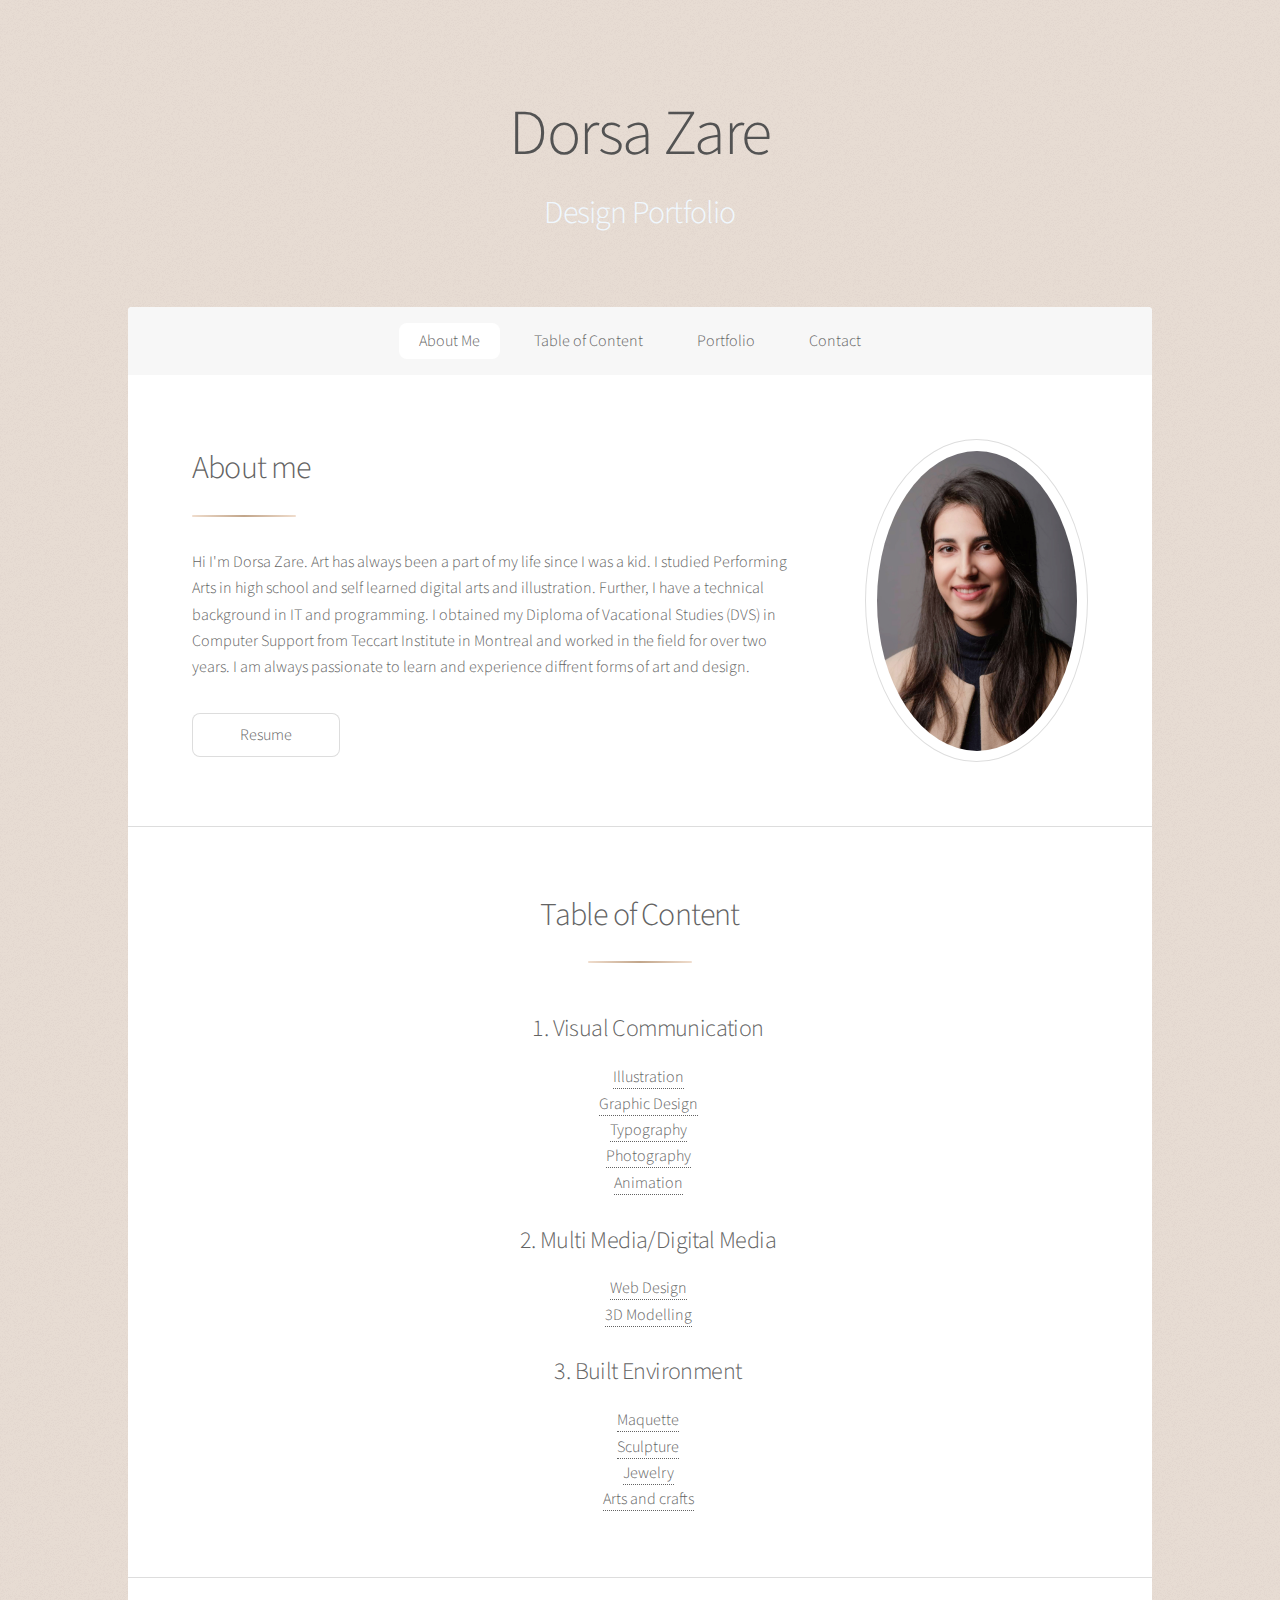
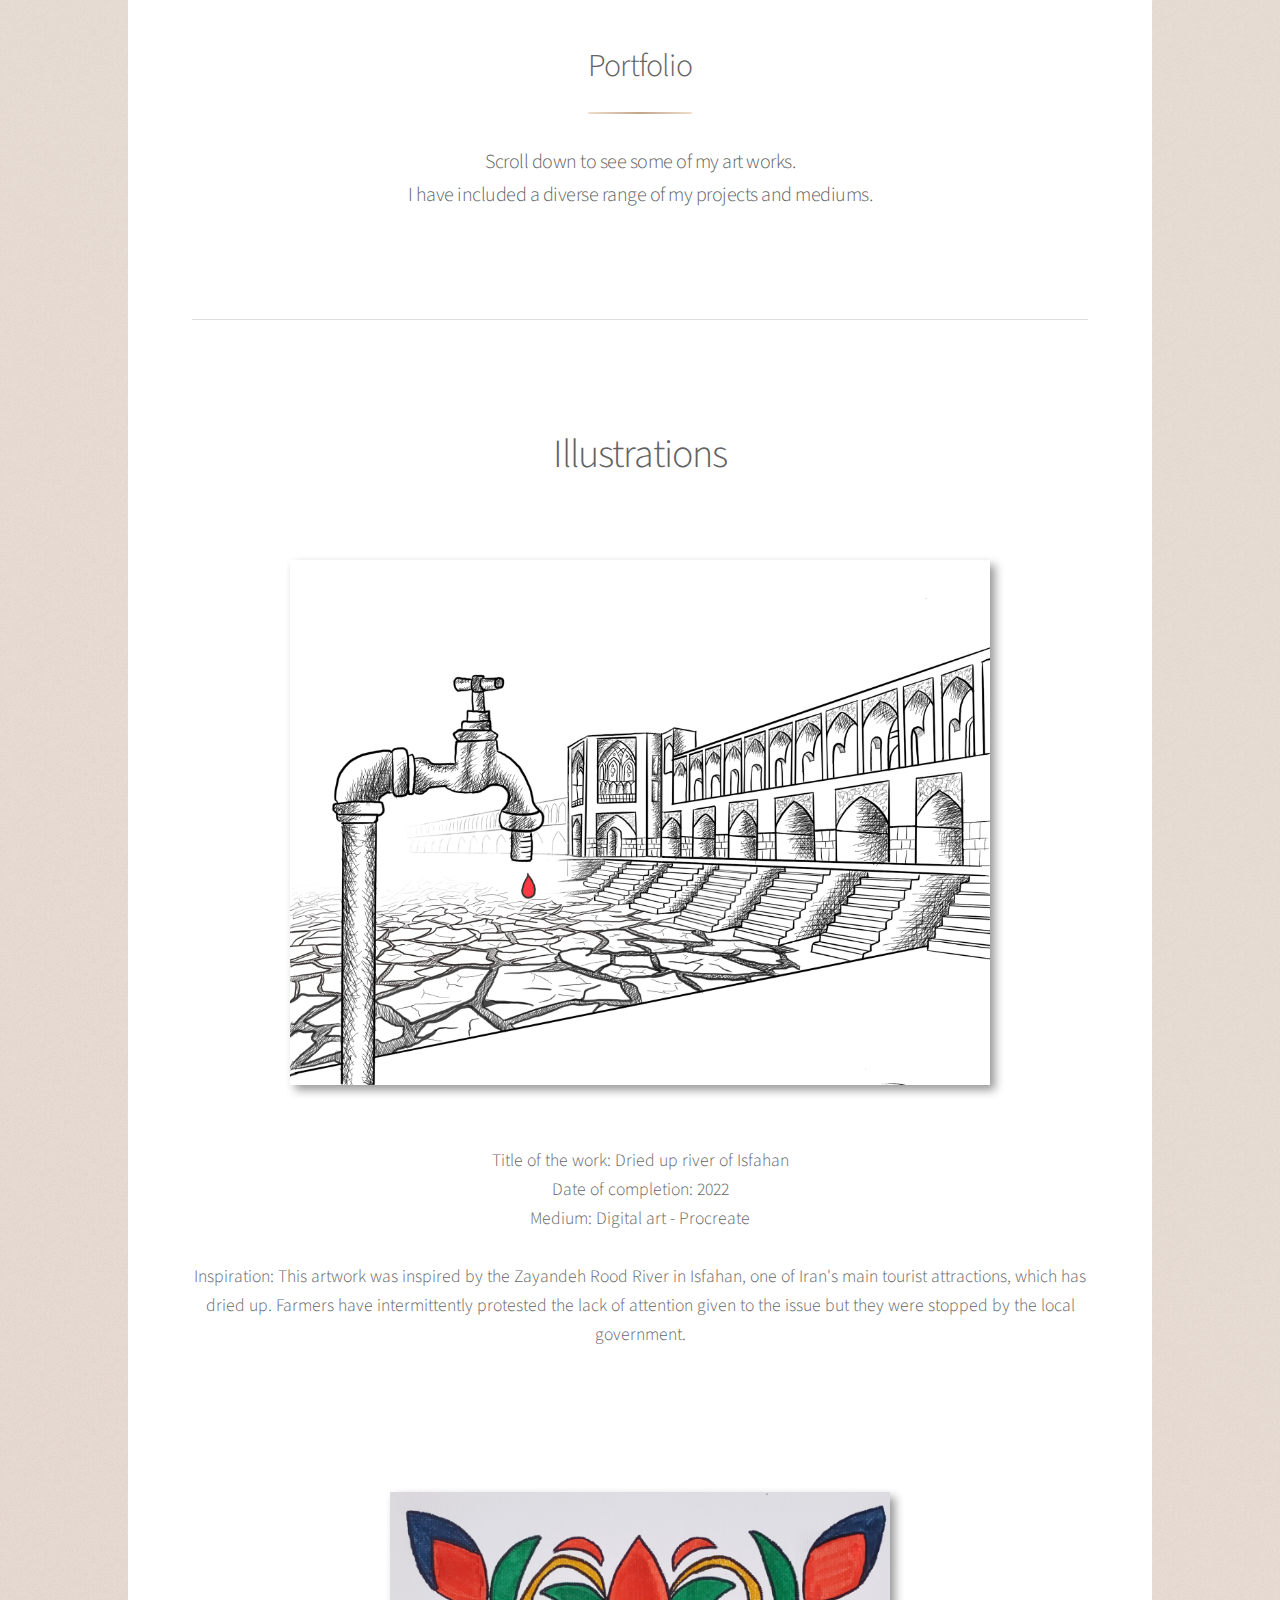
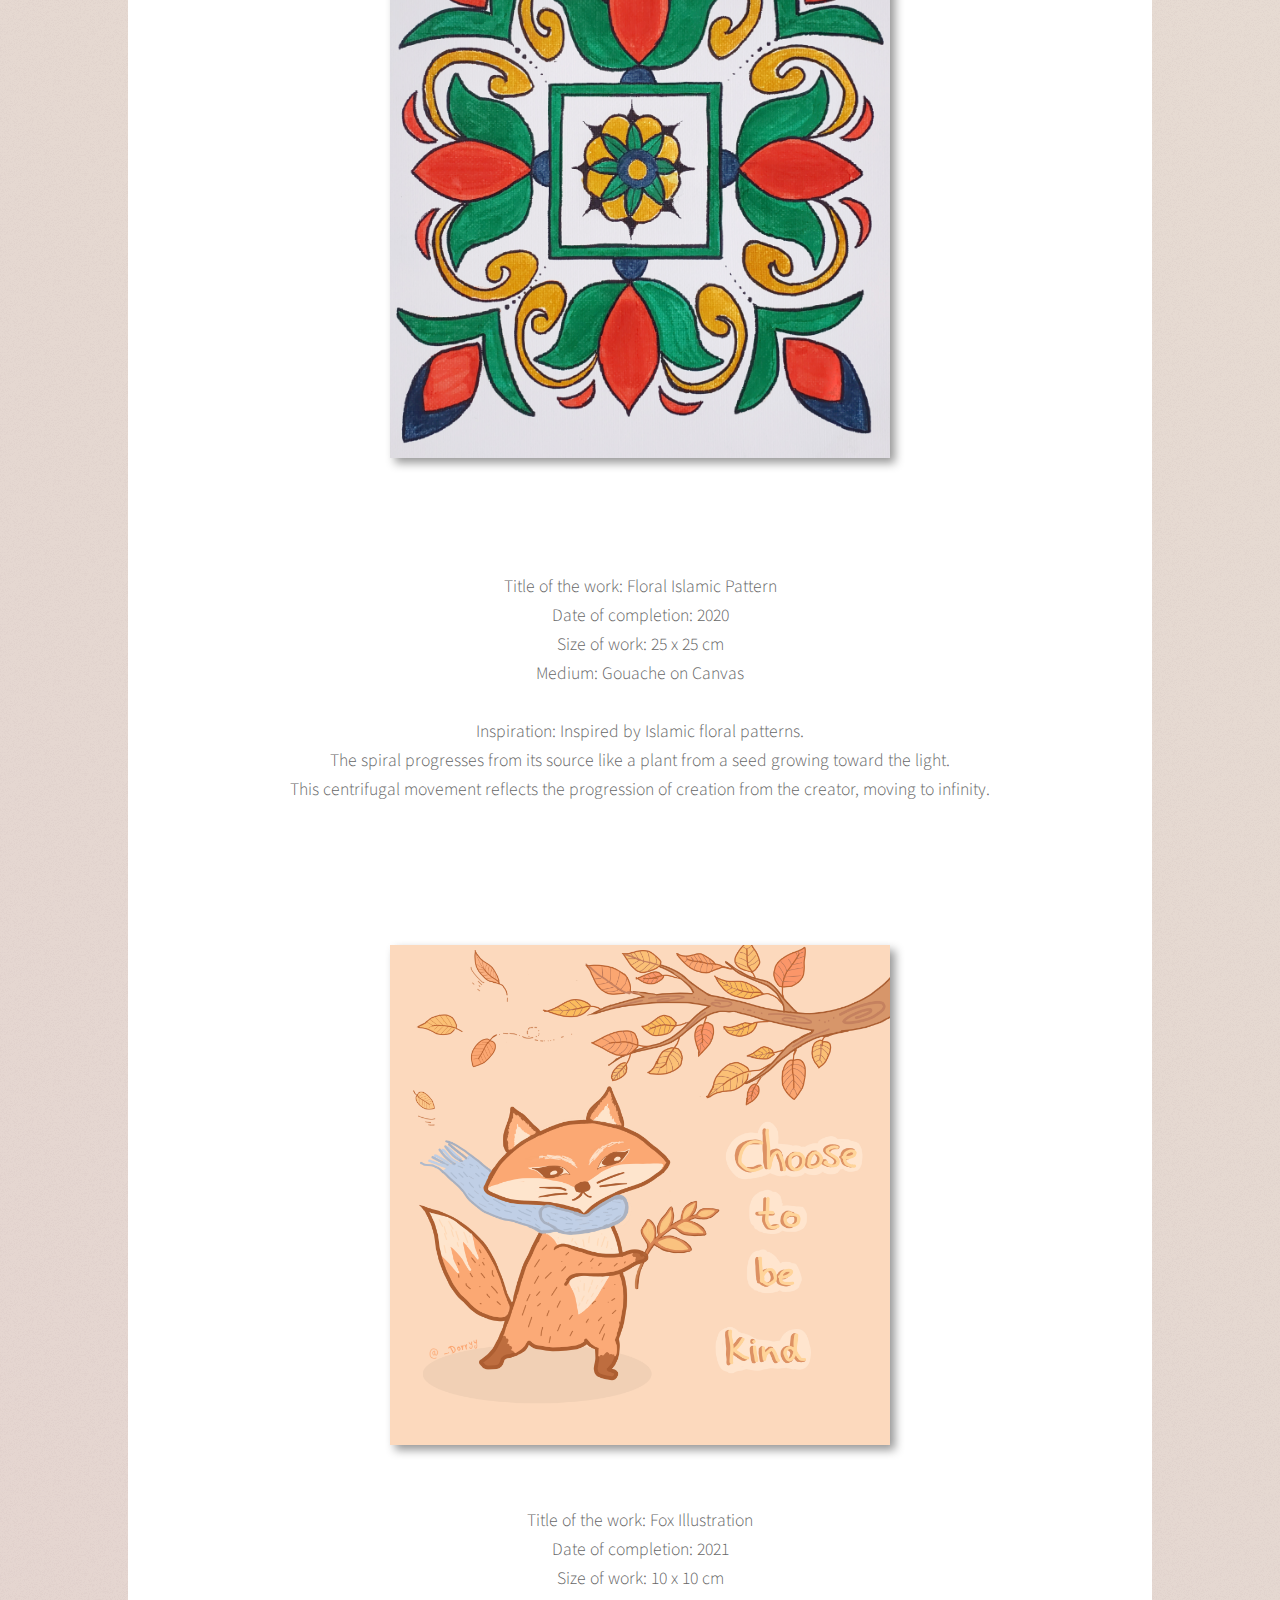
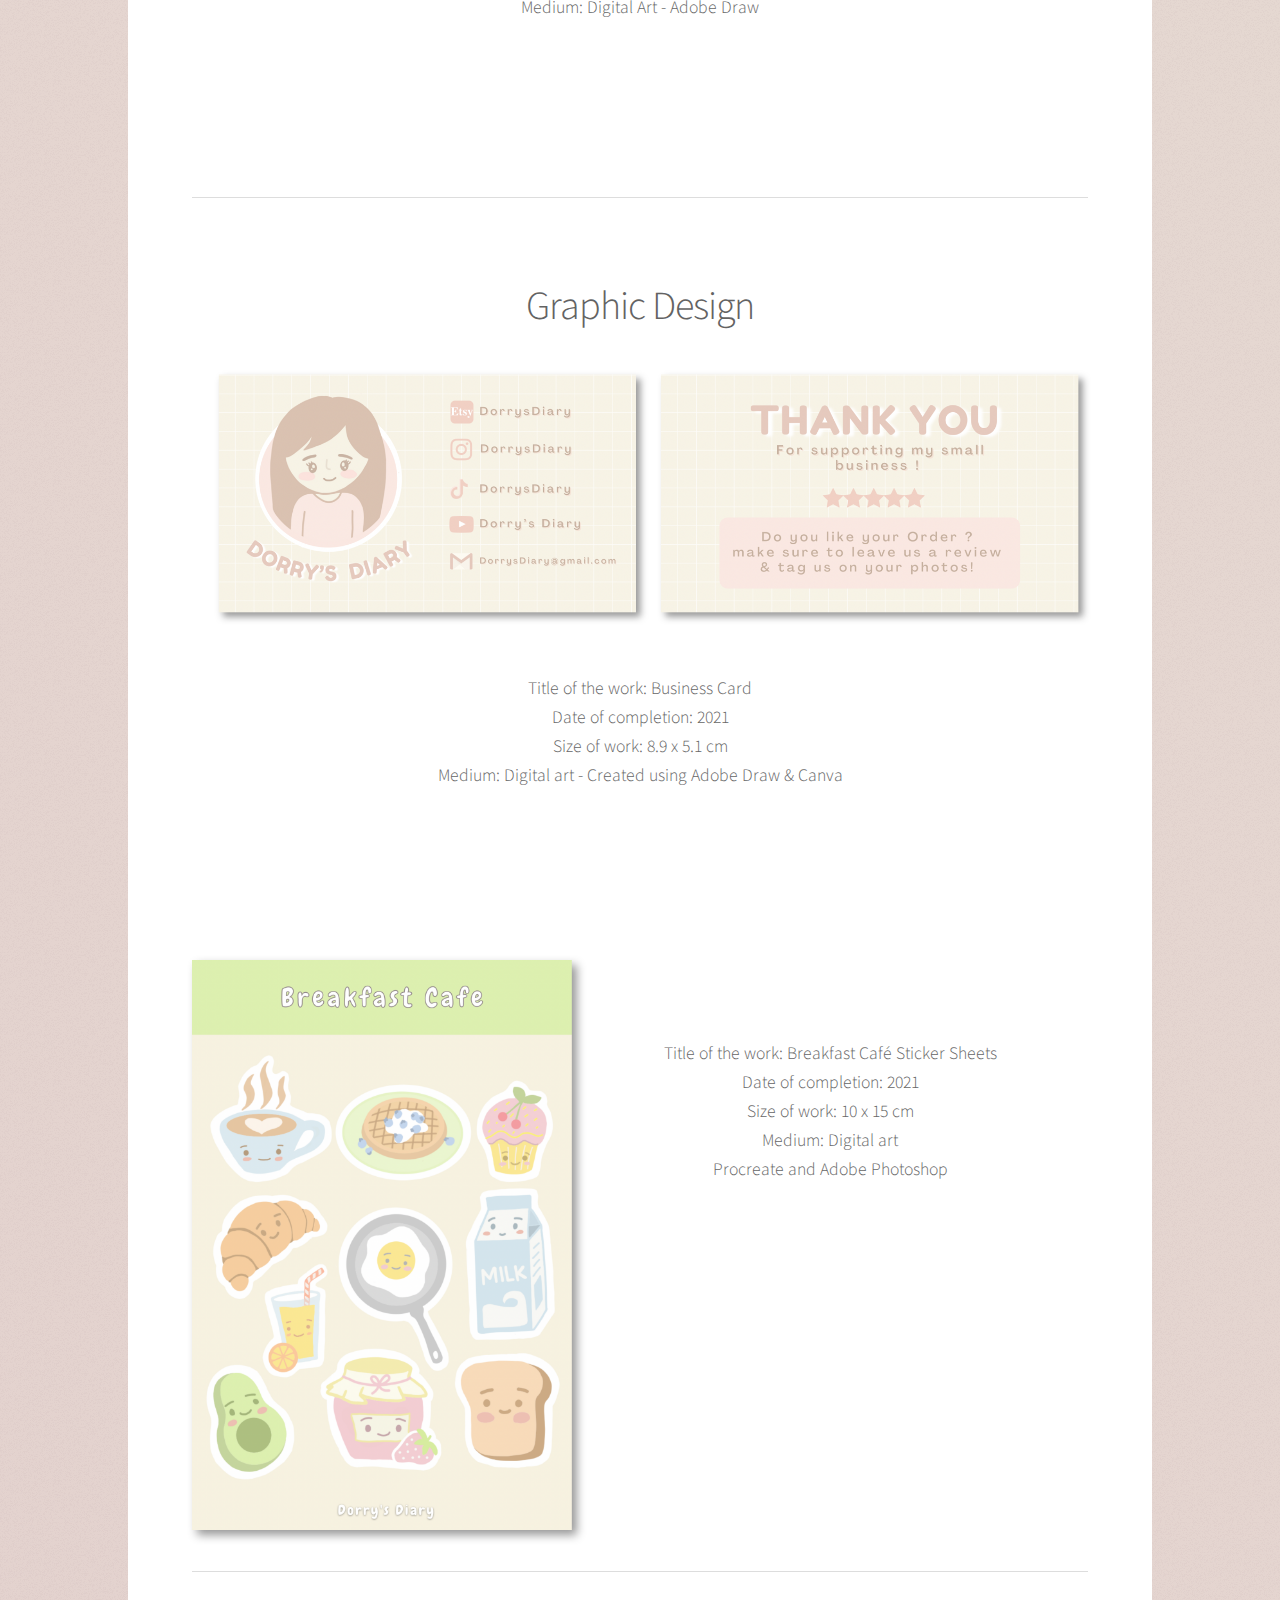
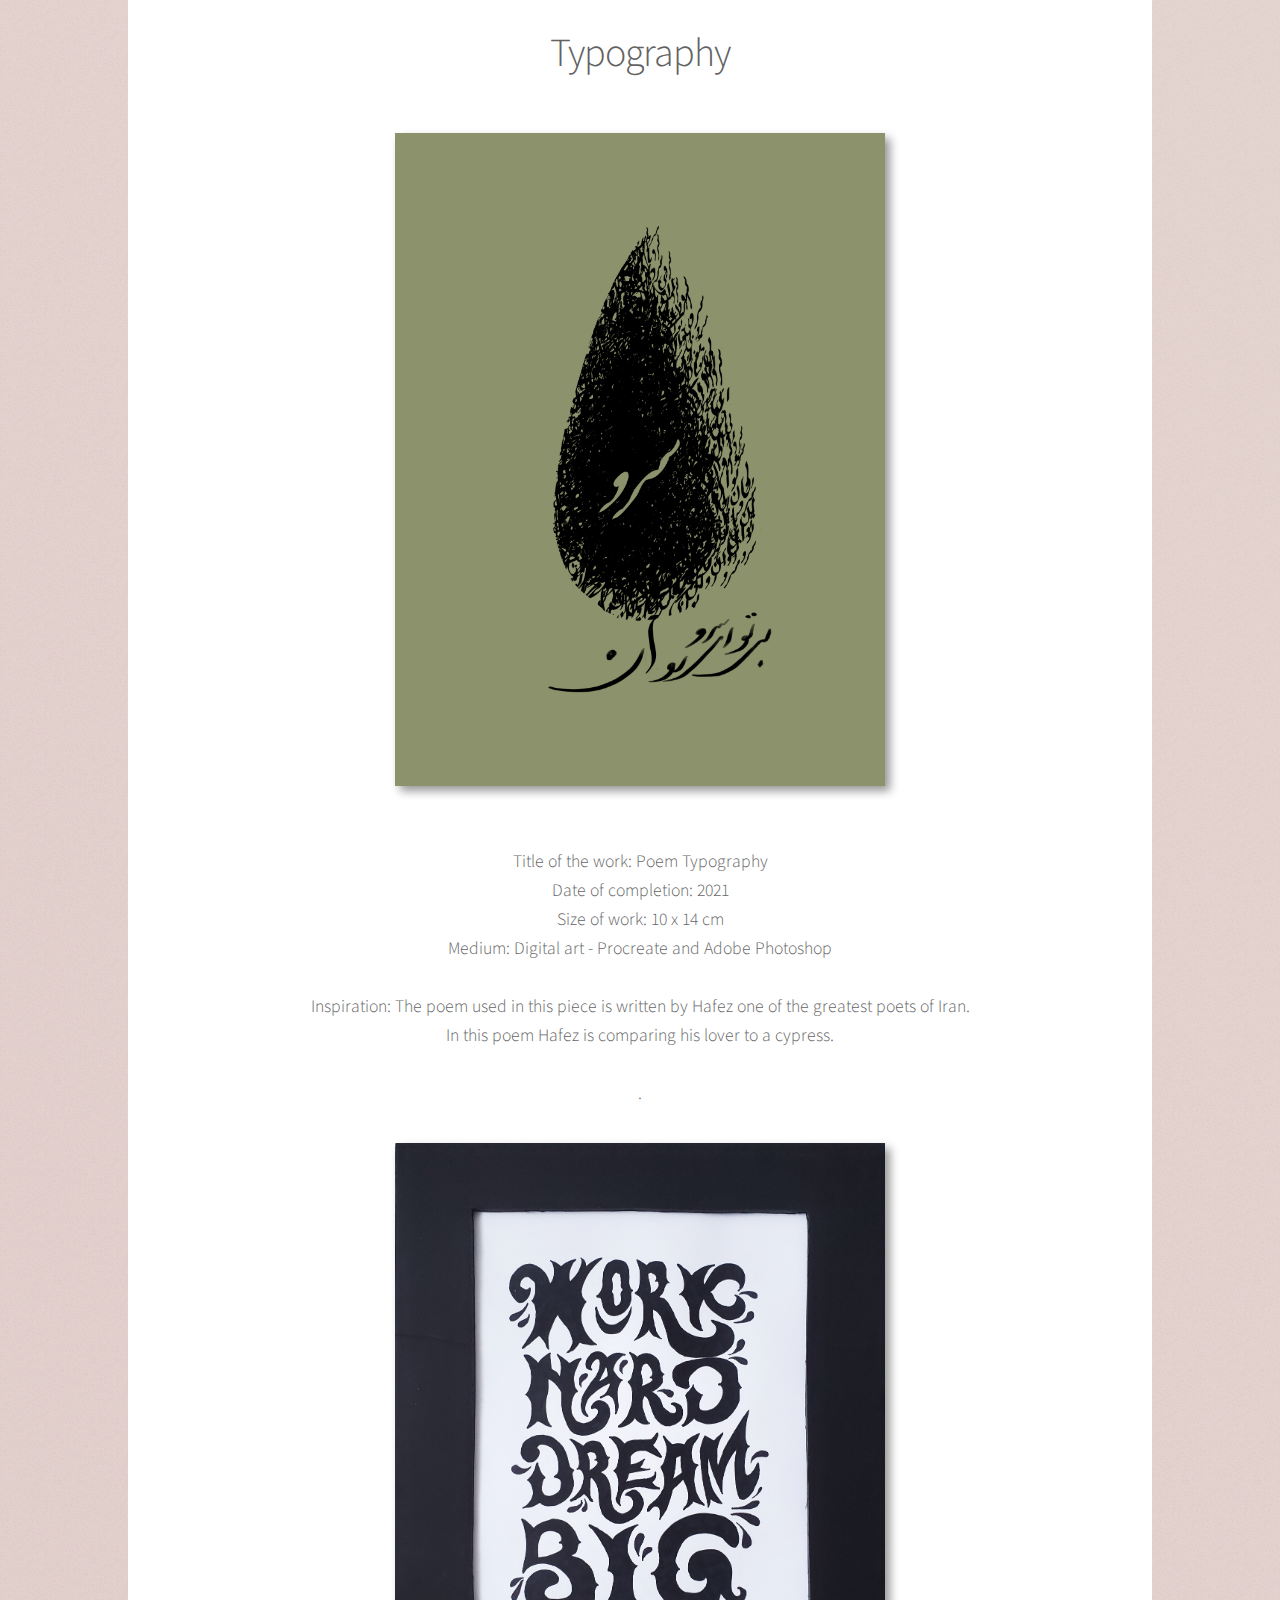
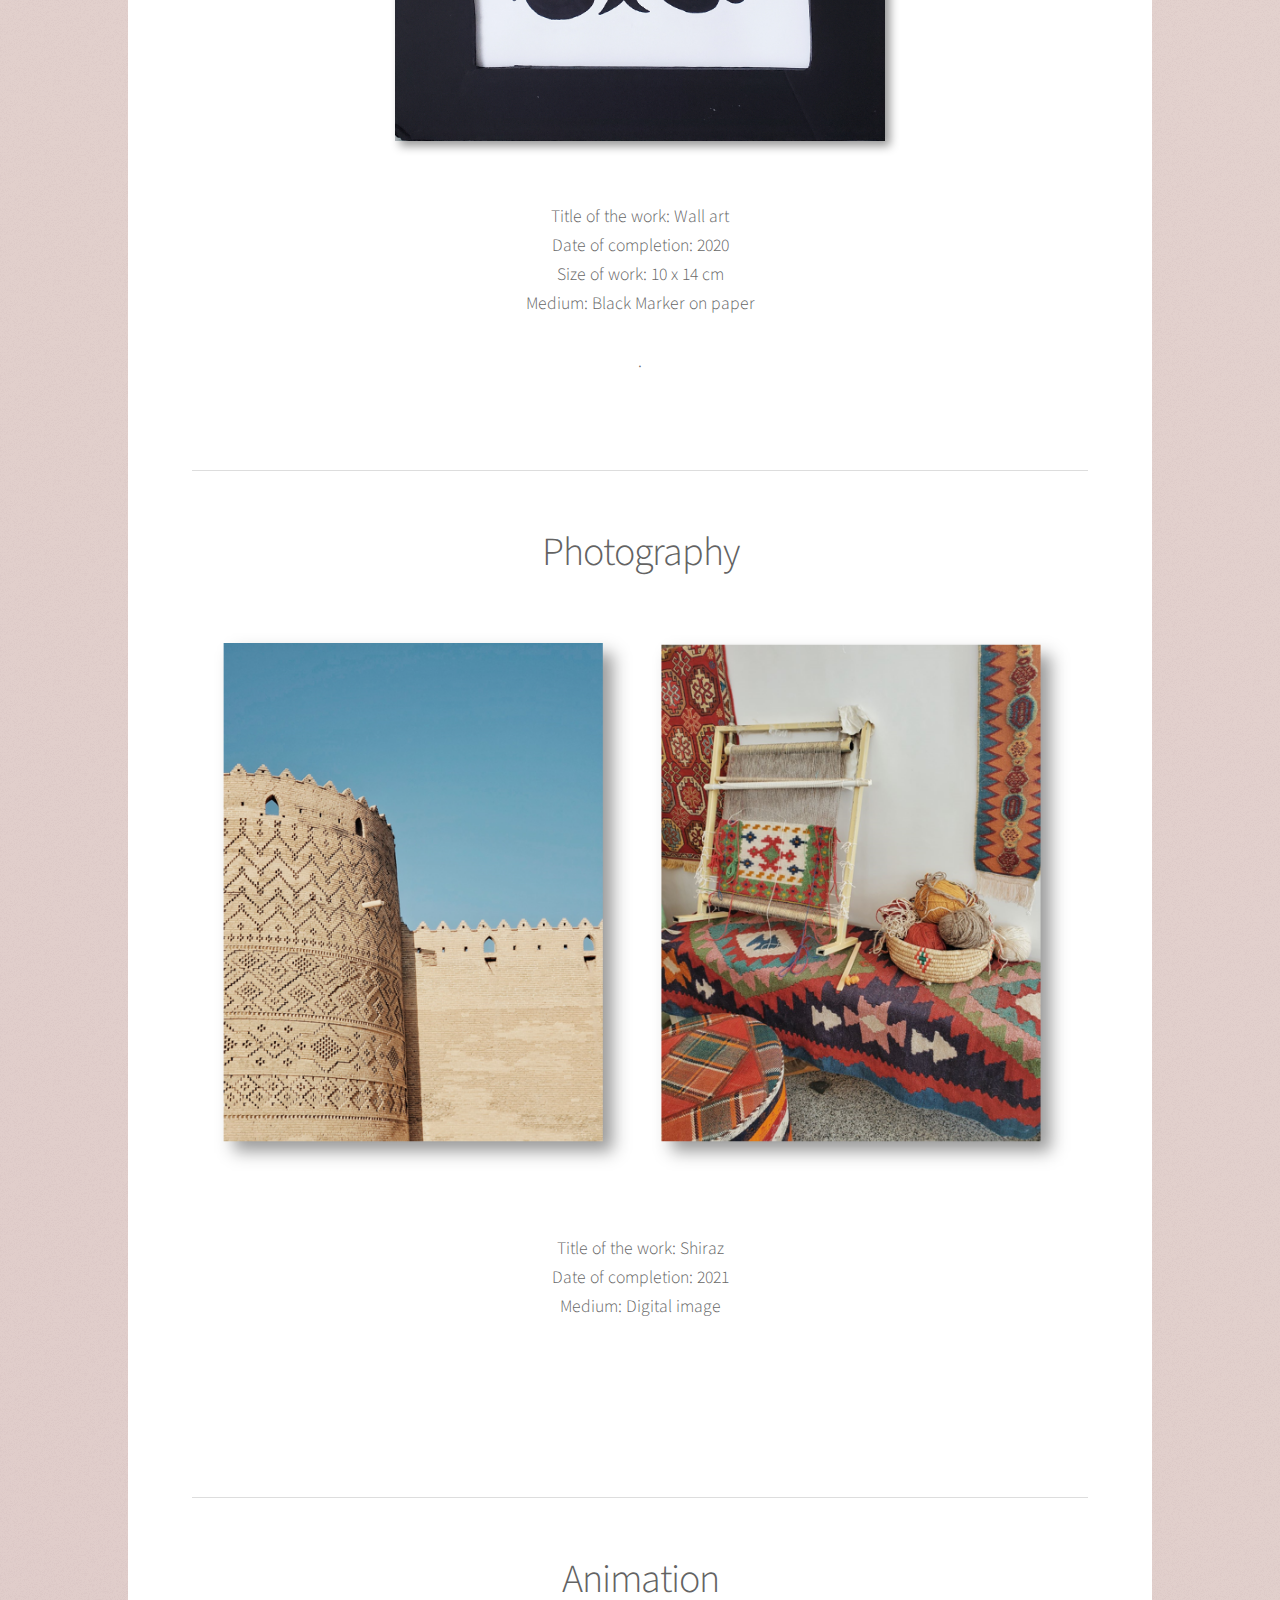
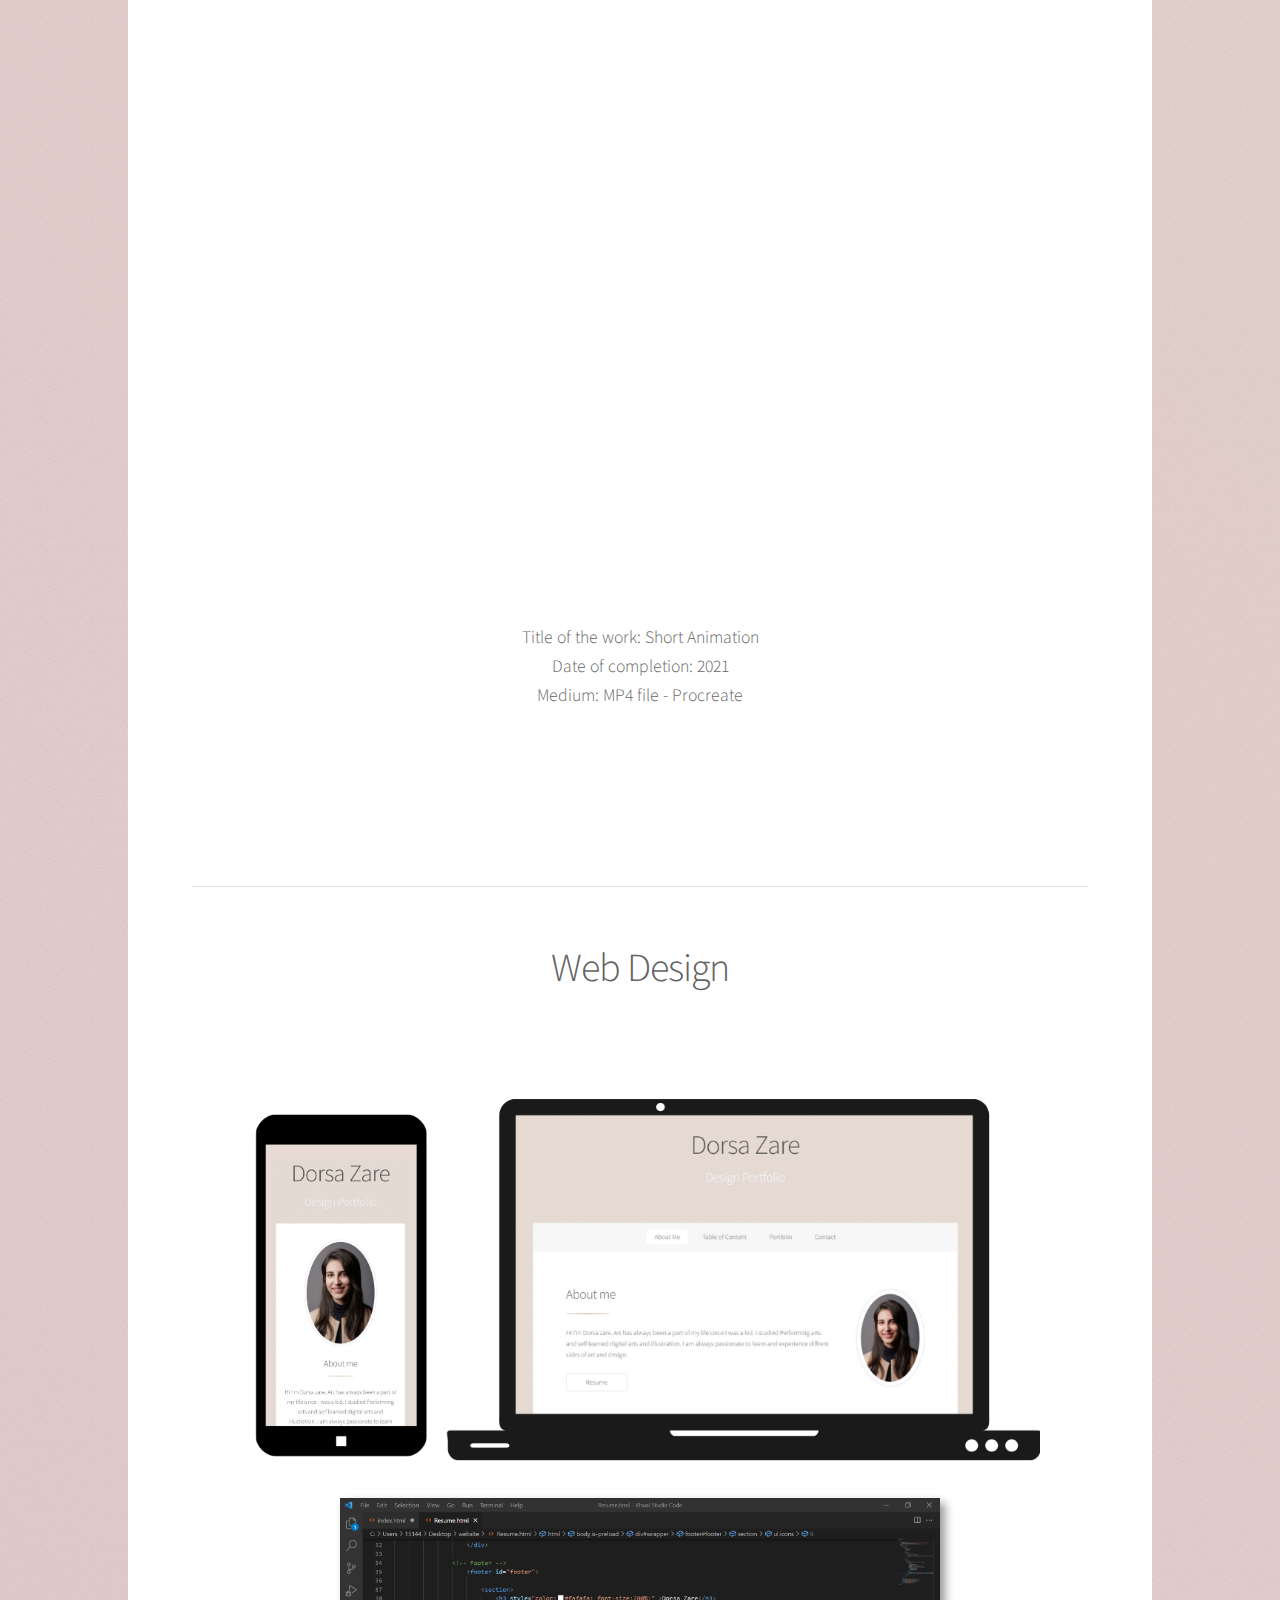
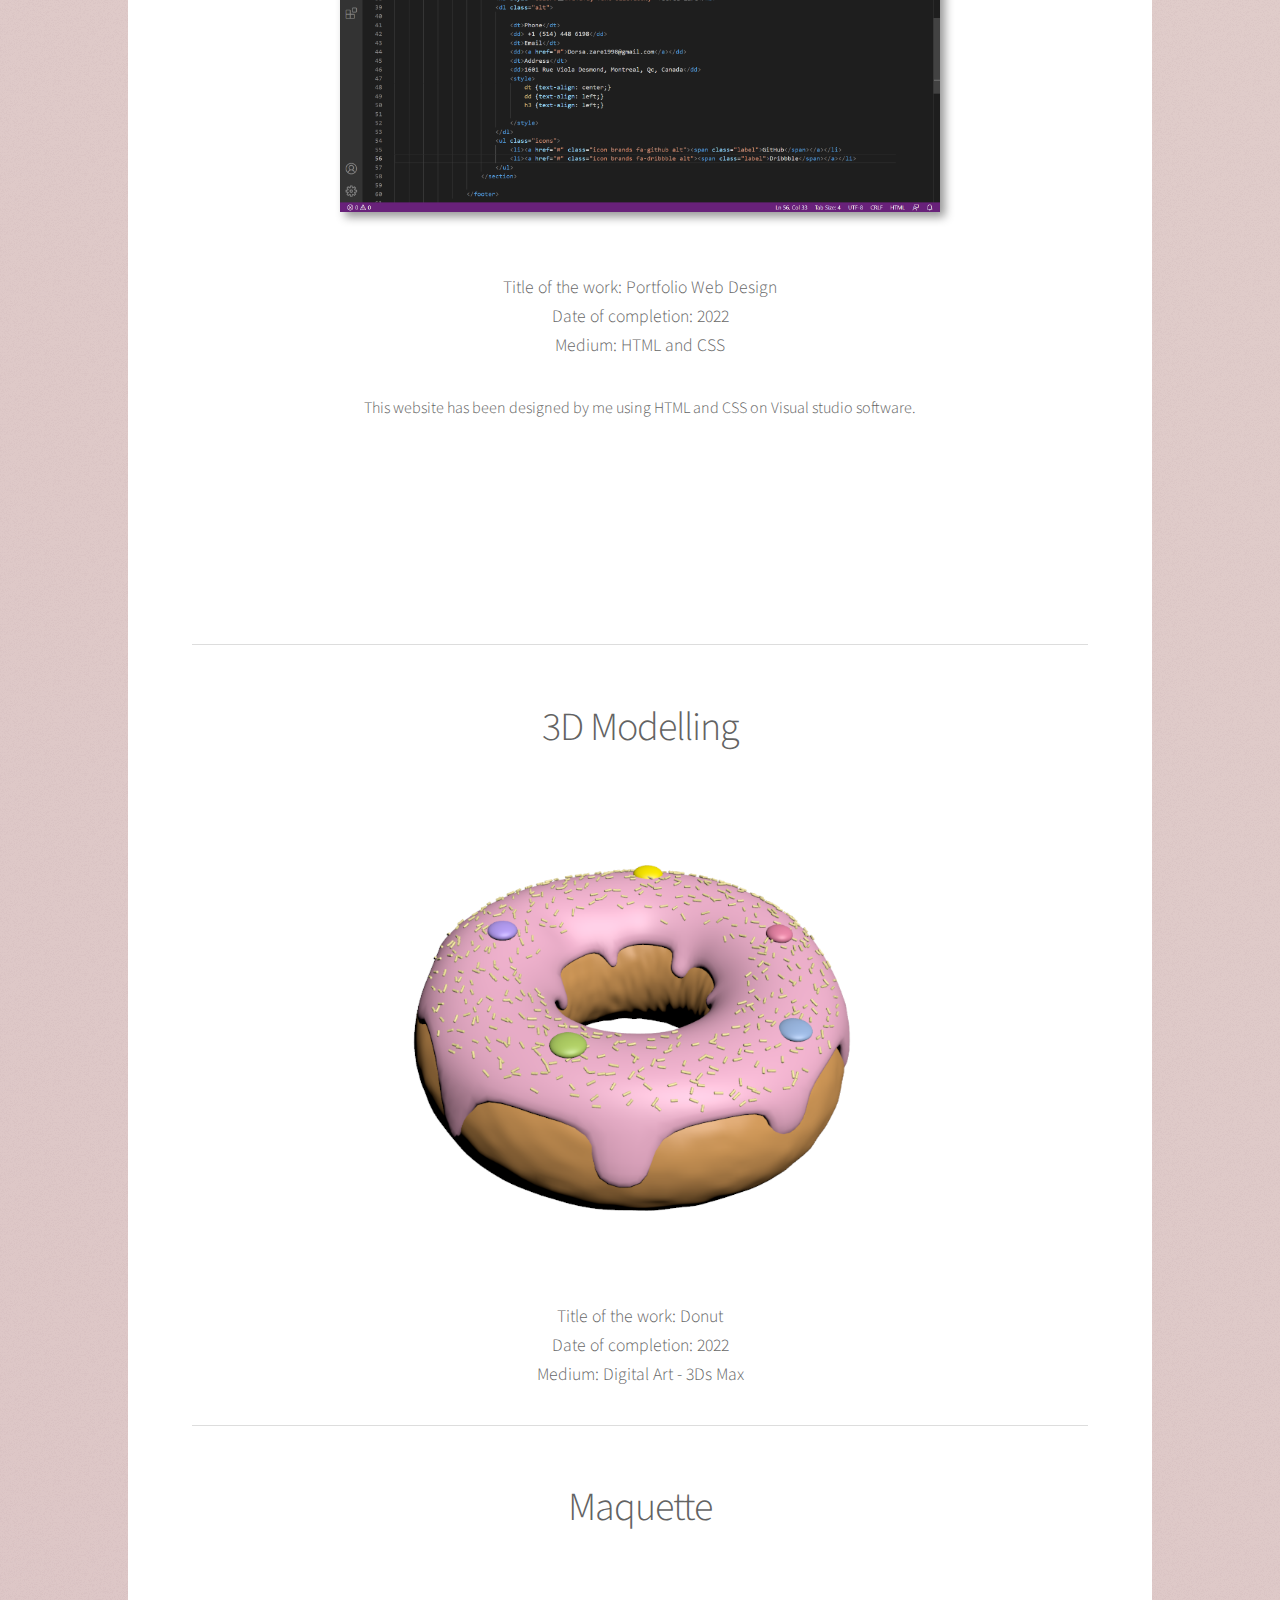
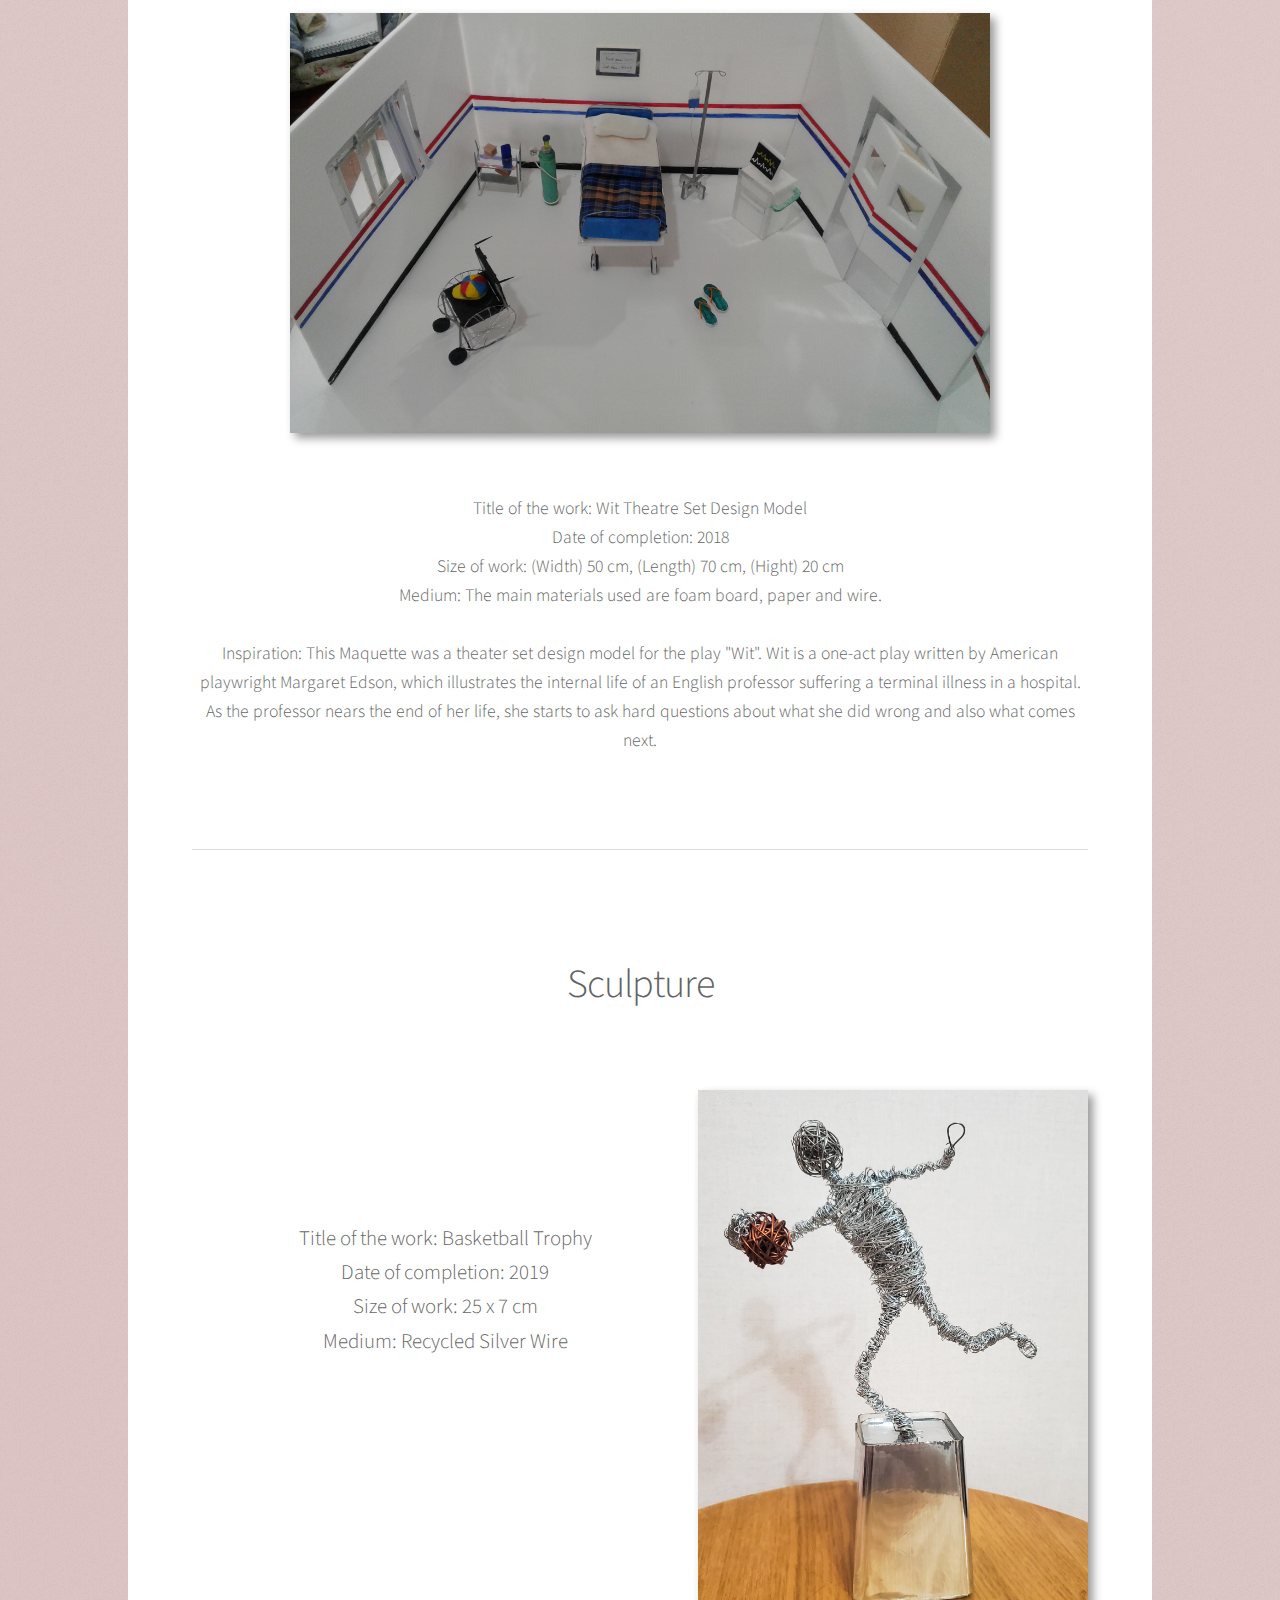
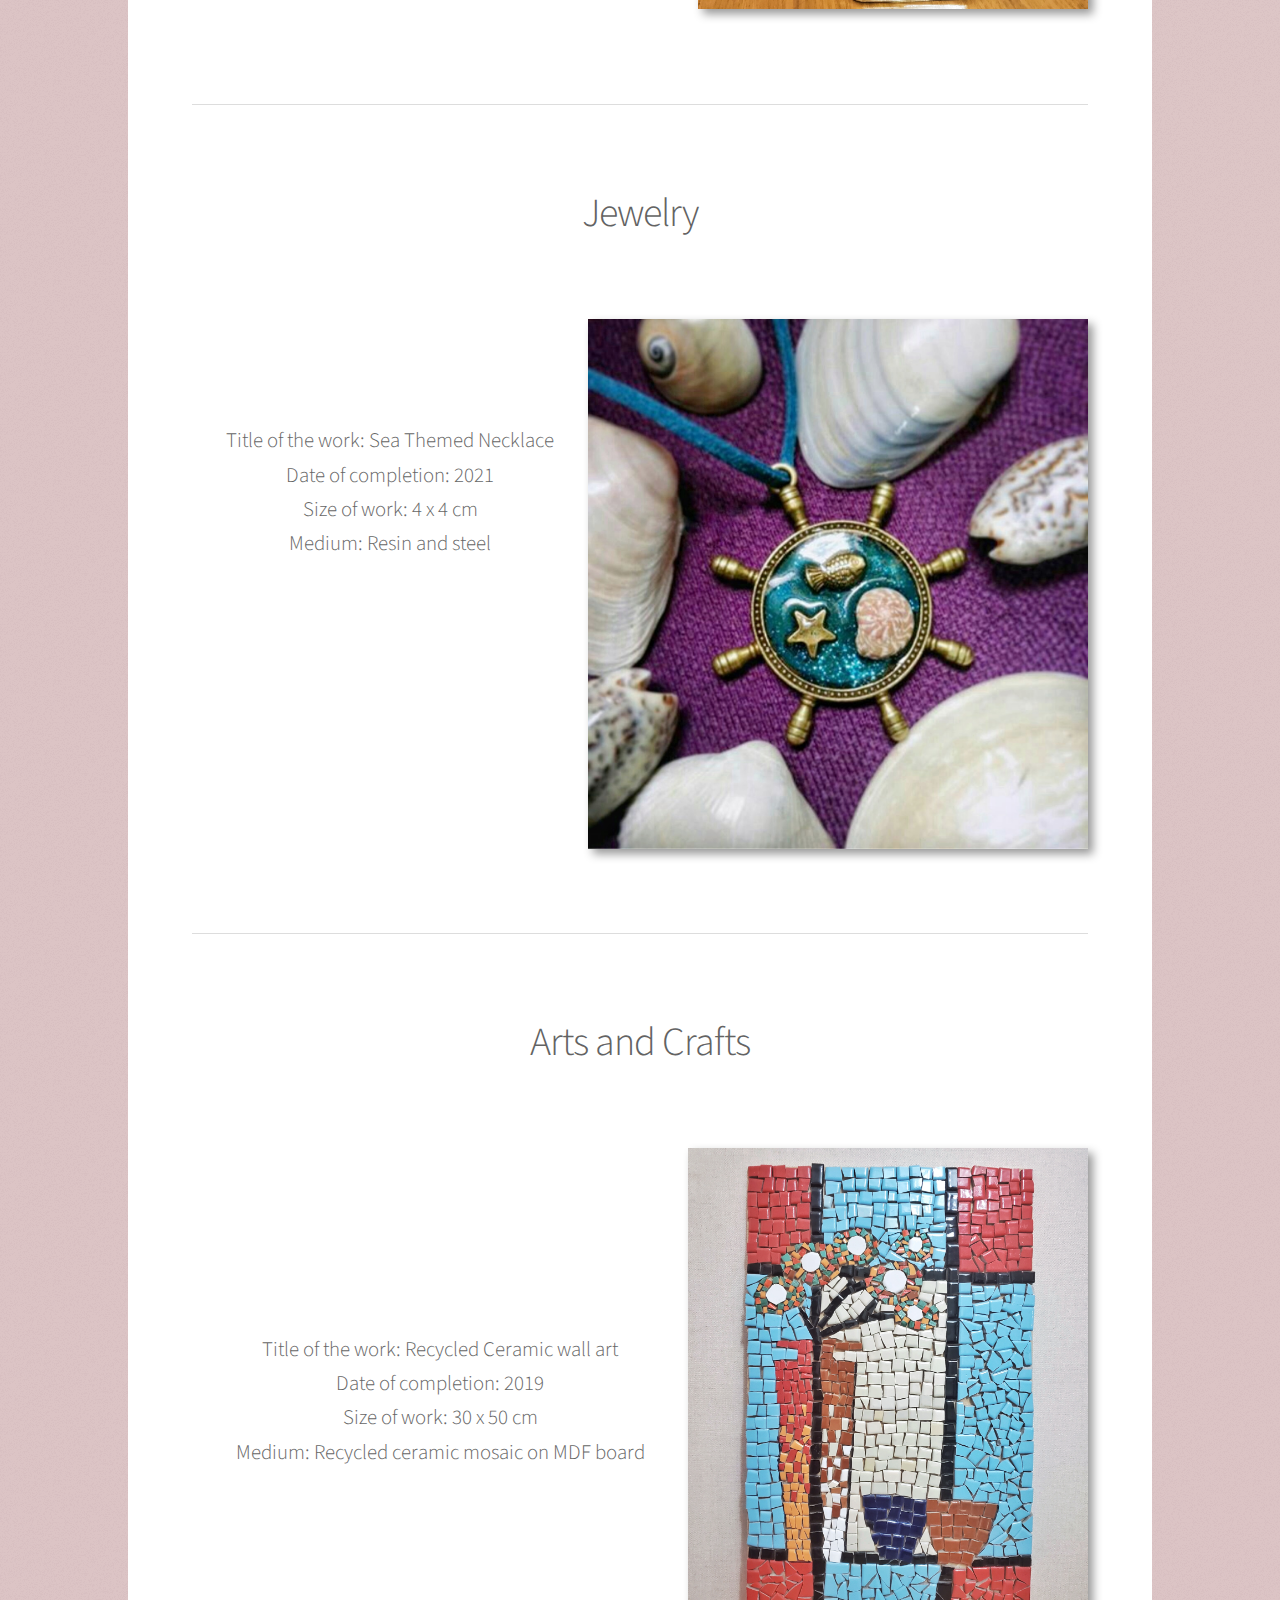
==== index.html @ 152a8ffc "Update index.html" ====
<!DOCTYPE HTML>
<html>
	<head>
		<title>DORSA ZARE</title>
		<meta charset="utf-8" />
		<meta name="viewport" content="width=device-width, initial-scale=1, user-scalable=no" />
		<link rel="stylesheet" href="assets/css/main.css" />
		<noscript><link rel="stylesheet" href="assets/css/noscript.css" /></noscript>
	</head>
	<body class="is-preload">
		<!-- Wrapper -->
			<div id="wrapper">
				<!-- Header -->
					<header id="header" class="alt">
						<h1 style="color:#535353; font-size:400%;" >Dorsa  Zare</h1> 
						<h2 style="color:aliceblue; font-size:200%;">Design Portfolio</h2>
					</header>

				<!-- Nav -->
					<nav id="nav">
						<ul>
							<li><a href="#intro" class="active">About Me</a></li>
							<li><a href="#first">Table of Content</a></li>
							<li><a href="#second">Portfolio</a></li>
							<li><a href="#cta">Contact</a></li>
						</ul>
					</nav>

				<!-- Main -->
					<div id="main">

						<!-- 1. About Me -->
							<section id="intro" class="main">
								<div class="spotlight">
									<div class="content">
										<header class="major">
											<h2>About me </h2>
										</header>
										<p>Hi I'm Dorsa Zare. Art has always been a part of my life since I was a kid.
											I studied Performing Arts in high school and self learned digital arts and illustration. 
											Further, I have a technical background in IT and programming.
											I obtained my Diploma of Vacational Studies (DVS) in Computer Support from Teccart Institute in Montreal and worked in the field for over two years.
											I am always passionate to learn and experience diffrent forms of art and design. </p>
										<ul class="actions">
											<li><a href="Resume.html" class="button">Resume</a></li>
										</ul>
									</div>
									<span class="image"><img src="images/pic0.jpg" alt="" style="width: 200px;" /></span>
								</div>
							</section>

						<!-- 2. Table of Content -->
							<section id="first" class="main special">
								<header class="major">

									<h2>Table of Content</h2>
								</header>
								<div id="toc_container">
								
									<ul class="toc_list">
									<h2> 1. Visual Communication</h2>

									<a href="#my_illustration">Illustration</a> <br />
									<a href="#Graphic_Design">Graphic Design</a> <br />
									<a href="#Typography">Typography</a> <br />
									<a href="#Photography">Photography</a> <br />
									<a href="#Animation">Animation</a> <br />
									<br>
									<h2> 2. Multi Media/Digital Media</h2>
									<a href="#Web_Design">Web Design</a> <br />
									<a href="#3D_Modelling">3D Modelling</a> <br />
									<br>
									<h2> 3. Built Environment</h2>
									<a href="#Maquette">Maquette</a> <br />
									<a href="#Sculpture">Sculpture</a> <br />
									<a href="#Jewelry">Jewelry</a> <br />
									<a href="#Arts_and_crafts">Arts and crafts</a> <br />
									</ul>
									</div>
							</section>

						<!-- 3. Portfolio -->
							<section id="second" class="main special">
								<header class="major">
									<h2>Portfolio</h2>
									<p> Scroll down to see some of my art works. 
										<br/>
										 I have included a diverse range of my projects and mediums. </p>
								
								</header>
								
							<br>
							<hr>
							<br>
							<br>
							<br>
							<a id="my_illustration"></a>
								<h1>Illustrations</h1>
								
								<br>
								<br>
								<input type="image" src="images/Isfahan.jpg" alt="Illustration" width="700px" 
								style="float:center;-webkit-filter: drop-shadow(5px 5px 5px rgb(107, 104, 104)); filter: drop-shadow(5px 5px 5px rgb(151, 151, 151));">
						
							<br>
							<br>
							<br>
								<p  style="text-align:center; color:#666666; font-size:110%;">
									
							
                                                         Title of the work: Dried up river of Isfahan <br>
                                                         Date of completion: 2022 <br>
                                                         Medium: Digital art - Procreate <br>
									<br>
								Inspiration: This artwork was inspired by the Zayandeh Rood River in Isfahan, one of Iran's main tourist attractions,
									which has dried up. 
									 Farmers have intermittently protested the lack of attention given to the issue but they were stopped by the local government. 
								<br>

										  <br /></p>
							
								<br>
								<br>
								<br>
								<input type="image" src="images/Illustration2.jpeg" alt="Illustration" width="500px" 
								style="float:Center;-webkit-filter: drop-shadow(5px 5px 5px rgb(107, 104, 104)); filter: drop-shadow(5px 5px 5px rgb(151, 151, 151));">
							<br>	
							<br>
							<br>
							<br>
							<br>
								<p  style="text-align:center; color:#666666; font-size:110%;">
									
                                                         Title of the work: Floral Islamic Pattern <br>
                                                         Date of completion: 2020 <br>
                                                         Size of work: 25 x 25 cm <br>
                                                         Medium: Gouache on Canvas <br>
									<br>
									 Inspiration: 
								 Inspired by Islamic floral patterns.<br>
								The spiral progresses from its source like a plant from a seed growing toward the light. <br>
								This centrifugal movement reflects the progression of creation from the creator, moving to infinity.

										  <br /></p>
							
							<br>
							<br>
							<br>
							<br>
							<input type="image" src="images/Illustration.png" alt="Illustration" width="500px" 
							style="float:Center;-webkit-filter: drop-shadow(5px 5px 5px rgb(107, 104, 104)); filter: drop-shadow(5px 5px 5px rgb(151, 151, 151));">
						<br>	
						<br>
							<br>
						<p  style="text-align:center; color:#666666; font-size:110%;">
									
							
                                                         Title of the work: Fox Illustration <br>
                                                         Date of completion: 2021 <br>
                                                         Size of work: 10 x 10 cm <br>
                                                         Medium: Digital Art - Adobe Draw <br>

										  <br /></p>
							
							<br>
							<br>
							<br>
							<hr>
							<br>
							<br>	
							<a id="Graphic_Design"></a>
							<h1> Graphic Design</h1> 
							<input type="image" src="images/business card.png" alt="Business Card"  width="920px">
							<br>
							<br>	
								<p  style="text-align:center; color:#666666; font-size:110%;">
								 
                                                         Title of the work: Business Card <br>
                                                         Date of completion: 2021 <br>
                                                         Size of work: 8.9 x 5.1 cm <br>
                                                         Medium: Digital art - Created using Adobe Draw & Canva <br>
									<br />
</p>
									<br>

							
							<br>
							<br>
							<br>
							<input type="image" src="images/StickerSheet2.png" alt="stickers" width="380px" style="float:left;-webkit-filter: drop-shadow(5px 5px 5px rgb(107, 104, 104)); filter: drop-shadow(5px 5px 5px rgb(151, 151, 151));">
						<br>
							<br>
							<br>	
							<p  style="text-align:center; color:#666666; font-size:110%;" >
							
                                                         Title of the work: Breakfast Café Sticker Sheets  <br>
                                                         Date of completion: 2021 <br>
                                                         Size of work: 10 x 15 cm <br>
                                                         Medium: Digital art <br>
								Procreate and Adobe Photoshop<br>
								<br />
</p>
							<br>
								<br>
							<br>
							<br>
								<br>
							<br>
							<br>
							<br>
								<br>
							<br>
							<br>
							<hr>
							<br>
							<a id="Typography"></a>
							<h1>Typography</h1>
								<br>
							<input type="image" src="images/typography1.jpg" alt="Typography" width="490px"style="float:center;-webkit-filter: drop-shadow(5px 5px 5px rgb(107, 104, 104)); filter: drop-shadow(5px 5px 5px rgb(151, 151, 151));">
						<br>
							<br>
							<br>
							<p style="text-align:center; color:#666666; font-size:110%;" 
							   
							 <br>
                                                         Title of the work: Poem Typography <br>
                                                         Date of completion: 2021 <br>
                                                         Size of work: 10 x 14 cm <br>
                                                         Medium: Digital art - Procreate and Adobe Photoshop<br>
								<br>
								Inspiration: 
								The poem used in this piece is written by Hafez one of the greatest poets of Iran. <br>
									In this poem Hafez is comparing his lover to a cypress.
								<br />
							
								<br>
.</p>
								<input type="image" src="images/Typography2.jpeg" alt="Typography" width="490px"style="float:center;-webkit-filter: drop-shadow(5px 5px 5px rgb(107, 104, 104)); filter: drop-shadow(5px 5px 5px rgb(151, 151, 151));">
					
							<br>
							<br>
							<br>
							<p style="text-align:center; color:#666666; font-size:110%;" 
							   
							 <br>
                                                         Title of the work: Wall art <br>
                                                         Date of completion: 2020 <br>
                                                         Size of work: 10 x 14 cm <br>
                                                         Medium: Black Marker on paper <br>
								<br />
.</p>
							
							<br>
							<hr>
							<br>
							<a id="Photography"></a>
							<h1>Photography</h1>		
							<input type="image" src="images/Photography.png" alt="Photography" width="900px">
							<br>
							<br>	
							<p style="text-align:center; color:#666666; font-size:110%;" >
						
                                                         Title of the work: Shiraz <br>
                                                         Date of completion: 2021 <br>
                                                         Medium: Digital image <br>
								<br />
		</p>

						
							<br>
							<br>
							<br>
							<hr>
							<br>
							<a id="Animation"></a>
							<h1>Animation</h1>
							<br>
                           <iframe  width="510" height="530" src="https://www.youtube.com/embed/ZF-JodOmp9A" frameborder="0" allowfullscreen></iframe>
                             </iframe> 
							<br>
							<br>
							<p style="text-align:center; color:#666666; font-size:110%;" >
						
                                                         Title of the work: Short Animation  <br>
                                                         Date of completion: 2021 <br>
                                                         Medium: MP4 file - Procreate  <br>
								<br />
	</p>
	<br>
							<br>
							<br>
							<hr>
							<br>
							<h1>Web Design</h1>
							<a id="Web_Design"></a>
							<br>
							<br><input type="image" src="images/web.png" alt="Web" width="800px " 
							style="float:center;
							">	
				                        <input type="image" src="images/html.png" alt="html" width="600px "
							       style="float:center;-webkit-filter: 
							drop-shadow(5px 5px 5px rgb(107, 104, 104)); filter: drop-shadow(5px 5px 5px rgb(151, 151, 151));">	
				                      
						<br>
						<br>
						<br>
						<p style="text-align:center; color:#666666; font-size:110%;" >
						
                                                         Title of the work: Portfolio Web Design  <br>
                                                         Date of completion: 2022 <br>
                                                         Medium: HTML and CSS <br>
							<p>This website has been designed by me using HTML and CSS on Visual studio software.</p>
							
					
</p>
								<br />

							<br>
							<br>
							<br>
	<br>
							<br>
							<hr>
							<br>
							<h1>3D Modelling</h1>
							<a id="3D_Modeling"></a>
							<br>
							<br><input type="image" src="images/3d.png" alt="Web" width="570px " 
							style="float:center;
							">	
						<br>
						<br>
						<br>
						<p style="text-align:center; color:#666666; font-size:110%;" >
						
                                                         Title of the work: Donut  <br>
                                                         Date of completion: 2022 <br>
                                                         Medium: Digital Art - 3Ds Max <br>
							<hr>
							<br>

							<h1>Maquette</h1>
							<a id="Maquette"></a>
							<br>
							<br><input type="image" src="images/Maquette.jpg" alt="Maquette" width="700px " 
							style="float:center;-webkit-filter: 
							drop-shadow(5px 5px 5px rgb(107, 104, 104)); filter: drop-shadow(5px 5px 5px rgb(151, 151, 151));">	
				
						<br>
						<br>
						<br>
						<p style="text-align:center; color:#666666; font-size:110%;" >
						
							
                                                         Title of the work: Wit Theatre Set Design Model <br>
                                                         Date of completion: 2018 <br>
                                                         Size of work: (Width) 50 cm, (Length) 70 cm, (Hight) 20 cm <br>
                                                         Medium: The main materials used are foam board, paper and wire. <br>
							<br>
							Inspiration: This Maquette was a theater set design model for the play "Wit".
								Wit is a one-act play written by American playwright Margaret Edson, which illustrates the internal life of an English professor suffering
									a terminal illness in a hospital. As the professor nears the end of her life, she starts to ask hard questions 
									about what she did wrong and also what comes next. 

										  <br />
</p>
					<br>
						
						<hr>
						<br>

						<br>
						<br>
						<h1>Sculpture</h1>
							<a id="Sculpture"></a>
						<br>
							<br><input type="image" src="images/Sculpture.jpg" alt="Sculpture" width="390px " 
							style="float:right;-webkit-filter: drop-shadow(5px 5px 5px rgb(107, 104, 104)); filter: drop-shadow(5px 5px 5px rgb(151, 151, 151));">	
					
				
						<br>
						<br>	
						<br>
						<br>
					
						<br>
							<p style="text-align:center; color:#666666; font-size:130%;" >
						
                                                         Title of the work: Basketball Trophy <br>
                                                         Date of completion: 2019 <br>
                                                         Size of work: 25 x 7 cm <br>
                                                         Medium: Recycled Silver Wire  <br>

										  <br />
</p>
						<br>
						<br>
						<br>
						<br>
						<br>
						<br>
						<br>
						<br>
						<br>
						<hr>
						<br>
						<br>
						<h1>Jewelry</h1>
							<a id="Jewelry"></a>
						<br>
							<br><input type="image" src="images/Jewelry.jpeg" alt="Jewelry" width="500px " 
							style="float:right;-webkit-filter: drop-shadow(5px 5px 5px rgb(107, 104, 104)); filter: drop-shadow(5px 5px 5px rgb(151, 151, 151));">	
					
						<br>	
						<br>
						<br>
						<br>	
						<p style="text-align:center; color:#666666; font-size:130%;" >
						
							
                                                         Title of the work: Sea Themed Necklace <br>
                                                         Date of completion: 2021 <br>
                                                         Size of work: 4 x 4 cm <br>
                                                         Medium: Resin and steel <br>

										  <br /></p>

						<br>
<br>
						<br>
						<br>
<br>
						<br>
						<br>
						<br>
						<br>
						<br>
						<hr>
						<br>
						<br>
						<h1>Arts and Crafts</h1>
							<a id="Arts_and_crafts"></a>
						<br>
							<br><input type="image" src="images/Ceramic.jpeg" alt="Ceramic" width="400px " 
							style="float:right;-webkit-filter: drop-shadow(5px 5px 5px rgb(107, 104, 104)); filter: drop-shadow(5px 5px 5px rgb(151, 151, 151));">	
						<br>
						<br>
						<br>
						<br>	
						<br>	
						<br>
						<br>
						<p style="text-align:center; color:#666666; font-size:130%;" >
						
							
                                                         Title of the work: Recycled Ceramic wall art  <br>
                                                         Date of completion: 2019 <br>
                                                         Size of work: 30 x 50 cm <br>
                                                         Medium: Recycled ceramic mosaic on MDF board <br>

										  <br /></p>
						<br>
						<br>
						<br>
						<br>
						<br>
						<br>	
<br>
						<br>
						<br>
						<br>
					
						
					

								</section>

						<!-- 4. Contact -->
							<section id="cta" class="main special">
								<header class="major">
									<h2>Contact</h2>
									<section>
										<h3 style="color:#c9a8a6; font-size:200%;" >Dorsa Zare</h3> 
										<dl class="alt">
											
											<dt>Phone</dt>
											<dd> +1 (514) 448 6198</dd>
											<dt>Email</dt>
											<dd><a href="#">Dorsa.zare1998@gmail.com</a></dd>
											<dt>Address</dt> 
											<dd>1601 Rue Viola Desmond, Montreal, Qc, Canada</dd>
											<style>
												dt {text-align: center;}
												dd {text-align: left;}
												h3 {text-align: left;}
											
											</style>
										</dl>
									
									</section>
								</footer>
							</section>

					</div>

				<!-- Footer -->
					<footer id="footer">
		
						<section>
							<p>Designed by Dorsa Zare</p>
						</section>
					
					</footer>

			</div>

		<!-- Scripts -->
			<script src="assets/js/jquery.min.js"></script>
			<script src="assets/js/jquery.scrollex.min.js"></script>
			<script src="assets/js/jquery.scrolly.min.js"></script>
			<script src="assets/js/browser.min.js"></script>
			<script src="assets/js/breakpoints.min.js"></script>
			<script src="assets/js/util.js"></script>
			<script src="assets/js/main.js"></script>

	</body>
</html>

								

</ul>
---- assets/css/main.css ----
@import url(fontawesome-all.min.css);
@import 'https://fonts.googleapis.com/css?family=Source+Sans+Pro:300,400';



html, body, div, span, applet, object,
iframe, h1, h2, h3, h4, h5, h6, p, blockquote,
pre, a, abbr, acronym, address, big, cite,
code, del, dfn, em, img, ins, kbd, q, s, samp,
small, strike, strong, sub, sup, tt, var, b,
u, i, center, dl, dt, dd, ol, ul, li, fieldset,
form, label, legend, table, caption, tbody,
tfoot, thead, tr, th, td, article, aside,
canvas, details, embed, figure, figcaption,
footer, header, hgroup, menu, nav, output, ruby,
section, summary, time, mark, audio, video {
	margin: 0;
	padding: 0;
	border: 0;
	font-size: 100%;
	font: inherit;
	vertical-align: baseline;}

article, aside, details, figcaption, figure,
footer, header, hgroup, menu, nav, section {
	display: block;}

body {
	line-height: 1;
}

ol, ul {
	list-style: none;
}

blockquote, q {
	quotes: none;
}

	blockquote:before, blockquote:after, q:before, q:after {
		content: '';
		content: none;
	}

table {
	border-collapse: collapse;
	border-spacing: 0;
}

body {
	-webkit-text-size-adjust: none;
}

mark {
	background-color: transparent;
	color: inherit;
}

input::-moz-focus-inner {
	border: 0;
	padding: 0;
}

input, select, textarea {
	-moz-appearance: none;
	-webkit-appearance: none;
	-ms-appearance: none;
	appearance: none;
}

/* Basic */

	@-ms-viewport {
		width: device-width;
	}

	body {
		-ms-overflow-style: scrollbar;
	}

	@media screen and (max-width: 480px) {

		html, body {
			min-width: 320px;
		}

	}

	html {
		box-sizing: border-box;
	}

	*, *:before, *:after {
		box-sizing: inherit;
	}

	body {
		background-color: #ebded4;
		background-image: url("images/overlay.png"), -moz-linear-gradient(45deg, #dfc5c5 (28, 18%, 69%)#ebded4 85%);
		background-image: url("images/overlay.png"), -webkit-linear-gradient(45deg, #dfc5c5 15%, #ebded4 85%);
		background-image: url("images/overlay.png"), -ms-linear-gradient(45deg, #dfc5c5   15%, #ebded4 85%);
		background-image: url("images/overlay.png"), linear-gradient(45deg, #dfc5c5   15%, #ebded4 85%);
	}

		body.is-preload *, body.is-preload *:before, body.is-preload *:after {
			-moz-animation: none !important;
			-webkit-animation: none !important;
			-ms-animation: none !important;
			animation: none !important;
			-moz-transition: none !important;
			-webkit-transition: none !important;
			-ms-transition: none !important;
			transition: none !important;
		}

/* Type */

	body {
		background-color: #ebded4;
		color: rgba(255, 255, 255, 0.65);
	}

	body, input, select, textarea {
		font-family: "Source Sans Pro", Helvetica, sans-serif;
		font-size: 17pt;
		font-weight: 300;
		line-height: 1.65;
	}

		@media screen and (max-width: 1680px) {

			body, input, select, textarea {
				font-size: 14pt;
			}

		}

		@media screen and (max-width: 1280px) {

			body, input, select, textarea {
				font-size: 12pt;
			}

		}

		@media screen and (max-width: 360px) {

			body, input, select, textarea {
				font-size: 11pt;
			}

		}

	a {
		-moz-transition: color 0.2s ease, border-bottom 0.2s ease;
		-webkit-transition: color 0.2s ease, border-bottom 0.2s ease;
		-ms-transition: color 0.2s ease, border-bottom 0.2s ease;
		transition: color 0.2s ease, border-bottom 0.2s ease;
		text-decoration: none;
		border-bottom: dotted 1px;
		color: inherit;
	}

		a:hover {
			border-bottom-color: transparent;
		}

	strong, b {
		font-weight: 400;
	}

	em, i {
		font-style: italic;
	}

	p {
		margin: 0 0 2em 0;
	}

		p.content {
			-moz-columns: 20em 2;
			-webkit-columns: 20em 2;
			-ms-columns: 20em 2;
			columns: 20em 2;
			-moz-column-gap: 2em;
			-webkit-column-gap: 2em;
			-ms-column-gap: 2em;
			column-gap: 2em;
			text-align: justify;
		}

	h1, h2, h3, h4, h5, h6 {
		font-weight: 300;
		line-height: 1.5;
		margin: 0 0 0.7em 0;
		letter-spacing: -0.025em;
	}

		h1 a, h2 a, h3 a, h4 a, h5 a, h6 a {
			color: inherit;
			text-decoration: none;
		}

	h1 {
		font-size: 2.5em;
		line-height: 1.2;
	}

	h2 {
		font-size: 1.5em;
	}

	h3 {
		font-size: 1.25em;
	}

	h4 {
		font-size: 1.1em;
	}

	h5 {
		font-size: 0.9em;
	}

	h6 {
		font-size: 0.7em;
	}

	@media screen and (max-width: 736px) {

		h1 {
			font-size: 2em;
		}

	}

	sub {
		font-size: 0.8em;
		position: relative;
		top: 0.5em;
	}

	sup {
		font-size: 0.8em;
		position: relative;
		top: -0.5em;
	}

	blockquote {
		border-left: solid 4px;
		font-style: italic;
		margin: 0 0 2em 0;
		padding: 0.5em 0 0.5em 2em;
	}

	code {
		border-radius: 8px;
		border: solid 1px;
		font-family: "Courier New", monospace;
		font-size: 0.9em;
		margin: 0 0.25em;
		padding: 0.25em 0.65em;
	}

	pre {
		-webkit-overflow-scrolling: touch;
		font-family: "Courier New", monospace;
		font-size: 0.9em;
		margin: 0 0 2em 0;
	}

		pre code {
			display: block;
			line-height: 1.75;
			padding: 1em 1.5em;
			overflow-x: auto;
		}

	hr {
		border: 0;
		border-bottom: solid 1px;
		margin: 2em 0;
	}

		hr.major {
			margin: 3em 0;
		}

	.align-left {
		text-align: left;
	}

	.align-center {
		text-align: center;
	}

	.align-right {
		text-align: right;
	}

	input, select, textarea {
		color: #ffffff;
	}

	a:hover {
		color: #ffffff;
	}

	strong, b {
		color: #ffffff;
	}

	h1, h2, h3, h4, h5, h6 {
		color: #ffffff;
	}

	blockquote {
		border-left-color: rgba(255, 255, 255, 0.35);
	}

	code {
		background: rgba(255, 255, 255, 0.075);
		border-color: rgba(255, 255, 255, 0.35);
	}

	hr {
		border-bottom-color: rgba(255, 255, 255, 0.35);
	}

/* Row */

	.row {
		display: flex;
		flex-wrap: wrap;
		box-sizing: border-box;
		align-items: stretch;
	}

		.row > * {
			box-sizing: border-box;
		}

		.row.gtr-uniform > * > :last-child {
			margin-bottom: 0;
		}

		.row.aln-left {
			justify-content: flex-start;
		}

		.row.aln-center {
			justify-content: center;
		}

		.row.aln-right {
			justify-content: flex-end;
		}

		.row.aln-top {
			align-items: flex-start;
		}

		.row.aln-middle {
			align-items: center;
		}

		.row.aln-bottom {
			align-items: flex-end;
		}

		.row > .imp {
			order: -1;
		}

		.row > .col-1 {
			width: 8.33333%;
		}

		.row > .off-1 {
			margin-left: 8.33333%;
		}

		.row > .col-2 {
			width: 16.66667%;
		}

		.row > .off-2 {
			margin-left: 16.66667%;
		}

		.row > .col-3 {
			width: 25%;
		}

		.row > .off-3 {
			margin-left: 25%;
		}

		.row > .col-4 {
			width: 33.33333%;
		}

		.row > .off-4 {
			margin-left: 33.33333%;
		}

		.row > .col-5 {
			width: 41.66667%;
		}

		.row > .off-5 {
			margin-left: 41.66667%;
		}

		.row > .col-6 {
			width: 50%;
		}

		.row > .off-6 {
			margin-left: 50%;
		}

		.row > .col-7 {
			width: 58.33333%;
		}

		.row > .off-7 {
			margin-left: 58.33333%;
		}

		.row > .col-8 {
			width: 66.66667%;
		}

		.row > .off-8 {
			margin-left: 66.66667%;
		}

		.row > .col-9 {
			width: 75%;
		}

		.row > .off-9 {
			margin-left: 75%;
		}

		.row > .col-10 {
			width: 83.33333%;
		}

		.row > .off-10 {
			margin-left: 83.33333%;
		}

		.row > .col-11 {
			width: 91.66667%;
		}

		.row > .off-11 {
			margin-left: 91.66667%;
		}

		.row > .col-12 {
			width: 100%;
		}

		.row > .off-12 {
			margin-left: 100%;
		}

		.row.gtr-0 {
			margin-top: 0;
			margin-left: 0em;
		}

			.row.gtr-0 > * {
				padding: 0 0 0 0em;
			}

			.row.gtr-0.gtr-uniform {
				margin-top: 0em;
			}

				.row.gtr-0.gtr-uniform > * {
					padding-top: 0em;
				}

		.row.gtr-25 {
			margin-top: 0;
			margin-left: -0.375em;
		}

			.row.gtr-25 > * {
				padding: 0 0 0 0.375em;
			}

			.row.gtr-25.gtr-uniform {
				margin-top: -0.375em;
			}

				.row.gtr-25.gtr-uniform > * {
					padding-top: 0.375em;
				}

		.row.gtr-50 {
			margin-top: 0;
			margin-left: -0.75em;
		}

			.row.gtr-50 > * {
				padding: 0 0 0 0.75em;
			}

			.row.gtr-50.gtr-uniform {
				margin-top: -0.75em;
			}

				.row.gtr-50.gtr-uniform > * {
					padding-top: 0.75em;
				}

		.row {
			margin-top: 0;
			margin-left: -1.5em;
		}

			.row > * {
				padding: 0 0 0 1.5em;
			}

			.row.gtr-uniform {
				margin-top: -1.5em;
			}

				.row.gtr-uniform > * {
					padding-top: 1.5em;
				}

		.row.gtr-150 {
			margin-top: 0;
			margin-left: -2.25em;
		}

			.row.gtr-150 > * {
				padding: 0 0 0 2.25em;
			}

			.row.gtr-150.gtr-uniform {
				margin-top: -2.25em;
			}

				.row.gtr-150.gtr-uniform > * {
					padding-top: 2.25em;
				}

		.row.gtr-200 {
			margin-top: 0;
			margin-left: -3em;
		}

			.row.gtr-200 > * {
				padding: 0 0 0 3em;
			}

			.row.gtr-200.gtr-uniform {
				margin-top: -3em;
			}

				.row.gtr-200.gtr-uniform > * {
					padding-top: 3em;
				}

		@media screen and (max-width: 1680px) {

			.row {
				display: flex;
				flex-wrap: wrap;
				box-sizing: border-box;
				align-items: stretch;
			}

				.row > * {
					box-sizing: border-box;
				}

				.row.gtr-uniform > * > :last-child {
					margin-bottom: 0;
				}

				.row.aln-left {
					justify-content: flex-start;
				}

				.row.aln-center {
					justify-content: center;
				}

				.row.aln-right {
					justify-content: flex-end;
				}

				.row.aln-top {
					align-items: flex-start;
				}

				.row.aln-middle {
					align-items: center;
				}

				.row.aln-bottom {
					align-items: flex-end;
				}

				.row > .imp-xlarge {
					order: -1;
				}

				.row > .col-1-xlarge {
					width: 8.33333%;
				}

				.row > .off-1-xlarge {
					margin-left: 8.33333%;
				}

				.row > .col-2-xlarge {
					width: 16.66667%;
				}

				.row > .off-2-xlarge {
					margin-left: 16.66667%;
				}

				.row > .col-3-xlarge {
					width: 25%;
				}

				.row > .off-3-xlarge {
					margin-left: 25%;
				}

				.row > .col-4-xlarge {
					width: 33.33333%;
				}

				.row > .off-4-xlarge {
					margin-left: 33.33333%;
				}

				.row > .col-5-xlarge {
					width: 41.66667%;
				}

				.row > .off-5-xlarge {
					margin-left: 41.66667%;
				}

				.row > .col-6-xlarge {
					width: 50%;
				}

				.row > .off-6-xlarge {
					margin-left: 50%;
				}

				.row > .col-7-xlarge {
					width: 58.33333%;
				}

				.row > .off-7-xlarge {
					margin-left: 58.33333%;
				}

				.row > .col-8-xlarge {
					width: 66.66667%;
				}

				.row > .off-8-xlarge {
					margin-left: 66.66667%;
				}

				.row > .col-9-xlarge {
					width: 75%;
				}

				.row > .off-9-xlarge {
					margin-left: 75%;
				}

				.row > .col-10-xlarge {
					width: 83.33333%;
				}

				.row > .off-10-xlarge {
					margin-left: 83.33333%;
				}

				.row > .col-11-xlarge {
					width: 91.66667%;
				}

				.row > .off-11-xlarge {
					margin-left: 91.66667%;
				}

				.row > .col-12-xlarge {
					width: 100%;
				}

				.row > .off-12-xlarge {
					margin-left: 100%;
				}

				.row.gtr-0 {
					margin-top: 0;
					margin-left: 0em;
				}

					.row.gtr-0 > * {
						padding: 0 0 0 0em;
					}

					.row.gtr-0.gtr-uniform {
						margin-top: 0em;
					}

						.row.gtr-0.gtr-uniform > * {
							padding-top: 0em;
						}

				.row.gtr-25 {
					margin-top: 0;
					margin-left: -0.375em;
				}

					.row.gtr-25 > * {
						padding: 0 0 0 0.375em;
					}

					.row.gtr-25.gtr-uniform {
						margin-top: -0.375em;
					}

						.row.gtr-25.gtr-uniform > * {
							padding-top: 0.375em;
						}

				.row.gtr-50 {
					margin-top: 0;
					margin-left: -0.75em;
				}

					.row.gtr-50 > * {
						padding: 0 0 0 0.75em;
					}

					.row.gtr-50.gtr-uniform {
						margin-top: -0.75em;
					}

						.row.gtr-50.gtr-uniform > * {
							padding-top: 0.75em;
						}

				.row {
					margin-top: 0;
					margin-left: -1.5em;
				}

					.row > * {
						padding: 0 0 0 1.5em;
					}

					.row.gtr-uniform {
						margin-top: -1.5em;
					}

						.row.gtr-uniform > * {
							padding-top: 1.5em;
						}

				.row.gtr-150 {
					margin-top: 0;
					margin-left: -2.25em;
				}

					.row.gtr-150 > * {
						padding: 0 0 0 2.25em;
					}

					.row.gtr-150.gtr-uniform {
						margin-top: -2.25em;
					}

						.row.gtr-150.gtr-uniform > * {
							padding-top: 2.25em;
						}

				.row.gtr-200 {
					margin-top: 0;
					margin-left: -3em;
				}

					.row.gtr-200 > * {
						padding: 0 0 0 3em;
					}

					.row.gtr-200.gtr-uniform {
						margin-top: -3em;
					}

						.row.gtr-200.gtr-uniform > * {
							padding-top: 3em;
						}

		}

		@media screen and (max-width: 1280px) {

			.row {
				display: flex;
				flex-wrap: wrap;
				box-sizing: border-box;
				align-items: stretch;
			}

				.row > * {
					box-sizing: border-box;
				}

				.row.gtr-uniform > * > :last-child {
					margin-bottom: 0;
				}

				.row.aln-left {
					justify-content: flex-start;
				}

				.row.aln-center {
					justify-content: center;
				}

				.row.aln-right {
					justify-content: flex-end;
				}

				.row.aln-top {
					align-items: flex-start;
				}

				.row.aln-middle {
					align-items: center;
				}

				.row.aln-bottom {
					align-items: flex-end;
				}

				.row > .imp-large {
					order: -1;
				}

				.row > .col-1-large {
					width: 8.33333%;
				}

				.row > .off-1-large {
					margin-left: 8.33333%;
				}

				.row > .col-2-large {
					width: 16.66667%;
				}

				.row > .off-2-large {
					margin-left: 16.66667%;
				}

				.row > .col-3-large {
					width: 25%;
				}

				.row > .off-3-large {
					margin-left: 25%;
				}

				.row > .col-4-large {
					width: 33.33333%;
				}

				.row > .off-4-large {
					margin-left: 33.33333%;
				}

				.row > .col-5-large {
					width: 41.66667%;
				}

				.row > .off-5-large {
					margin-left: 41.66667%;
				}

				.row > .col-6-large {
					width: 50%;
				}

				.row > .off-6-large {
					margin-left: 50%;
				}

				.row > .col-7-large {
					width: 58.33333%;
				}

				.row > .off-7-large {
					margin-left: 58.33333%;
				}

				.row > .col-8-large {
					width: 66.66667%;
				}

				.row > .off-8-large {
					margin-left: 66.66667%;
				}

				.row > .col-9-large {
					width: 75%;
				}

				.row > .off-9-large {
					margin-left: 75%;
				}

				.row > .col-10-large {
					width: 83.33333%;
				}

				.row > .off-10-large {
					margin-left: 83.33333%;
				}

				.row > .col-11-large {
					width: 91.66667%;
				}

				.row > .off-11-large {
					margin-left: 91.66667%;
				}

				.row > .col-12-large {
					width: 100%;
				}

				.row > .off-12-large {
					margin-left: 100%;
				}

				.row.gtr-0 {
					margin-top: 0;
					margin-left: 0em;
				}

					.row.gtr-0 > * {
						padding: 0 0 0 0em;
					}

					.row.gtr-0.gtr-uniform {
						margin-top: 0em;
					}

						.row.gtr-0.gtr-uniform > * {
							padding-top: 0em;
						}

				.row.gtr-25 {
					margin-top: 0;
					margin-left: -0.375em;
				}

					.row.gtr-25 > * {
						padding: 0 0 0 0.375em;
					}

					.row.gtr-25.gtr-uniform {
						margin-top: -0.375em;
					}

						.row.gtr-25.gtr-uniform > * {
							padding-top: 0.375em;
						}

				.row.gtr-50 {
					margin-top: 0;
					margin-left: -0.75em;
				}

					.row.gtr-50 > * {
						padding: 0 0 0 0.75em;
					}

					.row.gtr-50.gtr-uniform {
						margin-top: -0.75em;
					}

						.row.gtr-50.gtr-uniform > * {
							padding-top: 0.75em;
						}

				.row {
					margin-top: 0;
					margin-left: -1.5em;
				}

					.row > * {
						padding: 0 0 0 1.5em;
					}

					.row.gtr-uniform {
						margin-top: -1.5em;
					}

						.row.gtr-uniform > * {
							padding-top: 1.5em;
						}

				.row.gtr-150 {
					margin-top: 0;
					margin-left: -2.25em;
				}

					.row.gtr-150 > * {
						padding: 0 0 0 2.25em;
					}

					.row.gtr-150.gtr-uniform {
						margin-top: -2.25em;
					}

						.row.gtr-150.gtr-uniform > * {
							padding-top: 2.25em;
						}

				.row.gtr-200 {
					margin-top: 0;
					margin-left: -3em;
				}

					.row.gtr-200 > * {
						padding: 0 0 0 3em;
					}

					.row.gtr-200.gtr-uniform {
						margin-top: -3em;
					}

						.row.gtr-200.gtr-uniform > * {
							padding-top: 3em;
						}

		}

		@media screen and (max-width: 980px) {

			.row {
				display: flex;
				flex-wrap: wrap;
				box-sizing: border-box;
				align-items: stretch;
			}

				.row > * {
					box-sizing: border-box;
				}

				.row.gtr-uniform > * > :last-child {
					margin-bottom: 0;
				}

				.row.aln-left {
					justify-content: flex-start;
				}

				.row.aln-center {
					justify-content: center;
				}

				.row.aln-right {
					justify-content: flex-end;
				}

				.row.aln-top {
					align-items: flex-start;
				}

				.row.aln-middle {
					align-items: center;
				}

				.row.aln-bottom {
					align-items: flex-end;
				}

				.row > .imp-medium {
					order: -1;
				}

				.row > .col-1-medium {
					width: 8.33333%;
				}

				.row > .off-1-medium {
					margin-left: 8.33333%;
				}

				.row > .col-2-medium {
					width: 16.66667%;
				}

				.row > .off-2-medium {
					margin-left: 16.66667%;
				}

				.row > .col-3-medium {
					width: 25%;
				}

				.row > .off-3-medium {
					margin-left: 25%;
				}

				.row > .col-4-medium {
					width: 33.33333%;
				}

				.row > .off-4-medium {
					margin-left: 33.33333%;
				}

				.row > .col-5-medium {
					width: 41.66667%;
				}

				.row > .off-5-medium {
					margin-left: 41.66667%;
				}

				.row > .col-6-medium {
					width: 50%;
				}

				.row > .off-6-medium {
					margin-left: 50%;
				}

				.row > .col-7-medium {
					width: 58.33333%;
				}

				.row > .off-7-medium {
					margin-left: 58.33333%;
				}

				.row > .col-8-medium {
					width: 66.66667%;
				}

				.row > .off-8-medium {
					margin-left: 66.66667%;
				}

				.row > .col-9-medium {
					width: 75%;
				}

				.row > .off-9-medium {
					margin-left: 75%;
				}

				.row > .col-10-medium {
					width: 83.33333%;
				}

				.row > .off-10-medium {
					margin-left: 83.33333%;
				}

				.row > .col-11-medium {
					width: 91.66667%;
				}

				.row > .off-11-medium {
					margin-left: 91.66667%;
				}

				.row > .col-12-medium {
					width: 100%;
				}

				.row > .off-12-medium {
					margin-left: 100%;
				}

				.row.gtr-0 {
					margin-top: 0;
					margin-left: 0em;
				}

					.row.gtr-0 > * {
						padding: 0 0 0 0em;
					}

					.row.gtr-0.gtr-uniform {
						margin-top: 0em;
					}

						.row.gtr-0.gtr-uniform > * {
							padding-top: 0em;
						}

				.row.gtr-25 {
					margin-top: 0;
					margin-left: -0.375em;
				}

					.row.gtr-25 > * {
						padding: 0 0 0 0.375em;
					}

					.row.gtr-25.gtr-uniform {
						margin-top: -0.375em;
					}

						.row.gtr-25.gtr-uniform > * {
							padding-top: 0.375em;
						}

				.row.gtr-50 {
					margin-top: 0;
					margin-left: -0.75em;
				}

					.row.gtr-50 > * {
						padding: 0 0 0 0.75em;
					}

					.row.gtr-50.gtr-uniform {
						margin-top: -0.75em;
					}

						.row.gtr-50.gtr-uniform > * {
							padding-top: 0.75em;
						}

				.row {
					margin-top: 0;
					margin-left: -1.5em;
				}

					.row > * {
						padding: 0 0 0 1.5em;
					}

					.row.gtr-uniform {
						margin-top: -1.5em;
					}

						.row.gtr-uniform > * {
							padding-top: 1.5em;
						}

				.row.gtr-150 {
					margin-top: 0;
					margin-left: -2.25em;
				}

					.row.gtr-150 > * {
						padding: 0 0 0 2.25em;
					}

					.row.gtr-150.gtr-uniform {
						margin-top: -2.25em;
					}

						.row.gtr-150.gtr-uniform > * {
							padding-top: 2.25em;
						}

				.row.gtr-200 {
					margin-top: 0;
					margin-left: -3em;
				}

					.row.gtr-200 > * {
						padding: 0 0 0 3em;
					}

					.row.gtr-200.gtr-uniform {
						margin-top: -3em;
					}

						.row.gtr-200.gtr-uniform > * {
							padding-top: 3em;
						}

		}

		@media screen and (max-width: 736px) {

			.row {
				display: flex;
				flex-wrap: wrap;
				box-sizing: border-box;
				align-items: stretch;
			}

				.row > * {
					box-sizing: border-box;
				}

				.row.gtr-uniform > * > :last-child {
					margin-bottom: 0;
				}

				.row.aln-left {
					justify-content: flex-start;
				}

				.row.aln-center {
					justify-content: center;
				}

				.row.aln-right {
					justify-content: flex-end;
				}

				.row.aln-top {
					align-items: flex-start;
				}

				.row.aln-middle {
					align-items: center;
				}

				.row.aln-bottom {
					align-items: flex-end;
				}

				.row > .imp-small {
					order: -1;
				}

				.row > .col-1-small {
					width: 8.33333%;
				}

				.row > .off-1-small {
					margin-left: 8.33333%;
				}

				.row > .col-2-small {
					width: 16.66667%;
				}

				.row > .off-2-small {
					margin-left: 16.66667%;
				}

				.row > .col-3-small {
					width: 25%;
				}

				.row > .off-3-small {
					margin-left: 25%;
				}

				.row > .col-4-small {
					width: 33.33333%;
				}

				.row > .off-4-small {
					margin-left: 33.33333%;
				}

				.row > .col-5-small {
					width: 41.66667%;
				}

				.row > .off-5-small {
					margin-left: 41.66667%;
				}

				.row > .col-6-small {
					width: 50%;
				}

				.row > .off-6-small {
					margin-left: 50%;
				}

				.row > .col-7-small {
					width: 58.33333%;
				}

				.row > .off-7-small {
					margin-left: 58.33333%;
				}

				.row > .col-8-small {
					width: 66.66667%;
				}

				.row > .off-8-small {
					margin-left: 66.66667%;
				}

				.row > .col-9-small {
					width: 75%;
				}

				.row > .off-9-small {
					margin-left: 75%;
				}

				.row > .col-10-small {
					width: 83.33333%;
				}

				.row > .off-10-small {
					margin-left: 83.33333%;
				}

				.row > .col-11-small {
					width: 91.66667%;
				}

				.row > .off-11-small {
					margin-left: 91.66667%;
				}

				.row > .col-12-small {
					width: 100%;
				}

				.row > .off-12-small {
					margin-left: 100%;
				}

				.row.gtr-0 {
					margin-top: 0;
					margin-left: 0em;
				}

					.row.gtr-0 > * {
						padding: 0 0 0 0em;
					}

					.row.gtr-0.gtr-uniform {
						margin-top: 0em;
					}

						.row.gtr-0.gtr-uniform > * {
							padding-top: 0em;
						}

				.row.gtr-25 {
					margin-top: 0;
					margin-left: -0.25em;
				}

					.row.gtr-25 > * {
						padding: 0 0 0 0.25em;
					}

					.row.gtr-25.gtr-uniform {
						margin-top: -0.25em;
					}

						.row.gtr-25.gtr-uniform > * {
							padding-top: 0.25em;
						}

				.row.gtr-50 {
					margin-top: 0;
					margin-left: -0.5em;
				}

					.row.gtr-50 > * {
						padding: 0 0 0 0.5em;
					}

					.row.gtr-50.gtr-uniform {
						margin-top: -0.5em;
					}

						.row.gtr-50.gtr-uniform > * {
							padding-top: 0.5em;
						}

				.row {
					margin-top: 0;
					margin-left: -1em;
				}

					.row > * {
						padding: 0 0 0 1em;
					}

					.row.gtr-uniform {
						margin-top: -1em;
					}

						.row.gtr-uniform > * {
							padding-top: 1em;
						}

				.row.gtr-150 {
					margin-top: 0;
					margin-left: -1.5em;
				}

					.row.gtr-150 > * {
						padding: 0 0 0 1.5em;
					}

					.row.gtr-150.gtr-uniform {
						margin-top: -1.5em;
					}

						.row.gtr-150.gtr-uniform > * {
							padding-top: 1.5em;
						}

				.row.gtr-200 {
					margin-top: 0;
					margin-left: -2em;
				}

					.row.gtr-200 > * {
						padding: 0 0 0 2em;
					}

					.row.gtr-200.gtr-uniform {
						margin-top: -2em;
					}

						.row.gtr-200.gtr-uniform > * {
							padding-top: 2em;
						}

		}

		@media screen and (max-width: 480px) {

			.row {
				display: flex;
				flex-wrap: wrap;
				box-sizing: border-box;
				align-items: stretch;
			}

				.row > * {
					box-sizing: border-box;
				}

				.row.gtr-uniform > * > :last-child {
					margin-bottom: 0;
				}

				.row.aln-left {
					justify-content: flex-start;
				}

				.row.aln-center {
					justify-content: center;
				}

				.row.aln-right {
					justify-content: flex-end;
				}

				.row.aln-top {
					align-items: flex-start;
				}

				.row.aln-middle {
					align-items: center;
				}

				.row.aln-bottom {
					align-items: flex-end;
				}

				.row > .imp-xsmall {
					order: -1;
				}

				.row > .col-1-xsmall {
					width: 8.33333%;
				}

				.row > .off-1-xsmall {
					margin-left: 8.33333%;
				}

				.row > .col-2-xsmall {
					width: 16.66667%;
				}

				.row > .off-2-xsmall {
					margin-left: 16.66667%;
				}

				.row > .col-3-xsmall {
					width: 25%;
				}

				.row > .off-3-xsmall {
					margin-left: 25%;
				}

				.row > .col-4-xsmall {
					width: 33.33333%;
				}

				.row > .off-4-xsmall {
					margin-left: 33.33333%;
				}

				.row > .col-5-xsmall {
					width: 41.66667%;
				}

				.row > .off-5-xsmall {
					margin-left: 41.66667%;
				}

				.row > .col-6-xsmall {
					width: 50%;
				}

				.row > .off-6-xsmall {
					margin-left: 50%;
				}

				.row > .col-7-xsmall {
					width: 58.33333%;
				}

				.row > .off-7-xsmall {
					margin-left: 58.33333%;
				}

				.row > .col-8-xsmall {
					width: 66.66667%;
				}

				.row > .off-8-xsmall {
					margin-left: 66.66667%;
				}

				.row > .col-9-xsmall {
					width: 75%;
				}

				.row > .off-9-xsmall {
					margin-left: 75%;
				}

				.row > .col-10-xsmall {
					width: 83.33333%;
				}

				.row > .off-10-xsmall {
					margin-left: 83.33333%;
				}

				.row > .col-11-xsmall {
					width: 91.66667%;
				}

				.row > .off-11-xsmall {
					margin-left: 91.66667%;
				}

				.row > .col-12-xsmall {
					width: 100%;
				}

				.row > .off-12-xsmall {
					margin-left: 100%;
				}

				.row.gtr-0 {
					margin-top: 0;
					margin-left: 0em;
				}

					.row.gtr-0 > * {
						padding: 0 0 0 0em;
					}

					.row.gtr-0.gtr-uniform {
						margin-top: 0em;
					}

						.row.gtr-0.gtr-uniform > * {
							padding-top: 0em;
						}

				.row.gtr-25 {
					margin-top: 0;
					margin-left: -0.3125em;
				}

					.row.gtr-25 > * {
						padding: 0 0 0 0.3125em;
					}

					.row.gtr-25.gtr-uniform {
						margin-top: -0.3125em;
					}

						.row.gtr-25.gtr-uniform > * {
							padding-top: 0.3125em;
						}

				.row.gtr-50 {
					margin-top: 0;
					margin-left: -0.625em;
				}

					.row.gtr-50 > * {
						padding: 0 0 0 0.625em;
					}

					.row.gtr-50.gtr-uniform {
						margin-top: -0.625em;
					}

						.row.gtr-50.gtr-uniform > * {
							padding-top: 0.625em;
						}

				.row {
					margin-top: 0;
					margin-left: -1.25em;
				}

					.row > * {
						padding: 0 0 0 1.25em;
					}

					.row.gtr-uniform {
						margin-top: -1.25em;
					}

						.row.gtr-uniform > * {
							padding-top: 1.25em;
						}

				.row.gtr-150 {
					margin-top: 0;
					margin-left: -1.875em;
				}

					.row.gtr-150 > * {
						padding: 0 0 0 1.875em;
					}

					.row.gtr-150.gtr-uniform {
						margin-top: -1.875em;
					}

						.row.gtr-150.gtr-uniform > * {
							padding-top: 1.875em;
						}

				.row.gtr-200 {
					margin-top: 0;
					margin-left: -2.5em;
				}

					.row.gtr-200 > * {
						padding: 0 0 0 2.5em;
					}

					.row.gtr-200.gtr-uniform {
						margin-top: -2.5em;
					}

						.row.gtr-200.gtr-uniform > * {
							padding-top: 2.5em;
						}

		}

/* Box */

	.box {
		border-radius: 8px;
		border: solid;
		margin-bottom: 2em;
		padding: 1.5em;
	}

		.box > :last-child,
		.box > :last-child > :last-child,
		.box > :last-child > :last-child > :last-child {
			margin-bottom: 0;
		}

		.box.alt {
			border: 0;
			border-radius: 0;
			padding: 0;
		}

	.box {
		border-color: rgba(255, 255, 255, 0.35);
	}

/* Button */

	input[type="submit"],
	input[type="reset"],
	input[type="button"],
	button,
	.button {
		-moz-appearance: none;
		-webkit-appearance: none;
		-ms-appearance: none;
		appearance: none;
		-moz-transition: background-color 0.2s ease-in-out, color 0.2s ease-in-out;
		-webkit-transition: background-color 0.2s ease-in-out, color 0.2s ease-in-out;
		-ms-transition: background-color 0.2s ease-in-out, color 0.2s ease-in-out;
		transition: background-color 0.2s ease-in-out, color 0.2s ease-in-out;
		border-radius: 8px;
		border: 0;
		cursor: pointer;
		display: inline-block;
		font-weight: 300;
		height: 2.75em;
		line-height: 2.75em;
		min-width: 9.25em;
		padding: 0 1.5em;
		text-align: center;
		text-decoration: none;
		white-space: nowrap;
	}

		input[type="submit"].icon,
		input[type="reset"].icon,
		input[type="button"].icon,
		button.icon,
		.button.icon {
			padding-left: 1.35em;
		}

			input[type="submit"].icon:before,
			input[type="reset"].icon:before,
			input[type="button"].icon:before,
			button.icon:before,
			.button.icon:before {
				margin-right: 0.5em;
			}

		input[type="submit"].fit,
		input[type="reset"].fit,
		input[type="button"].fit,
		button.fit,
		.button.fit {
			width: 100%;
		}

		input[type="submit"].small,
		input[type="reset"].small,
		input[type="button"].small,
		button.small,
		.button.small {
			font-size: 0.8em;
		}

		input[type="submit"].large,
		input[type="reset"].large,
		input[type="button"].large,
		button.large,
		.button.large {
			font-size: 1.35em;
		}

		input[type="submit"].disabled, input[type="submit"]:disabled,
		input[type="reset"].disabled,
		input[type="reset"]:disabled,
		input[type="button"].disabled,
		input[type="button"]:disabled,
		button.disabled,
		button:disabled,
		.button.disabled,
		.button:disabled {
			pointer-events: none;
			opacity: 0.25;
		}

		@media screen and (max-width: 736px) {

			input[type="submit"],
			input[type="reset"],
			input[type="button"],
			button,
			.button {
				min-width: 0;
			}

		}

	input[type="submit"],
	input[type="reset"],
	input[type="button"],
	button,
	.button {
		background-color: transparent;
		box-shadow: inset 0 0 0 1px rgba(255, 255, 255, 0.35);
		color: #ffffff !important;
	}

		input[type="submit"]:hover,
		input[type="reset"]:hover,
		input[type="button"]:hover,
		button:hover,
		.button:hover {
			background-color: rgba(255, 255, 255, 0.075);
		}

		input[type="submit"]:active,
		input[type="reset"]:active,
		input[type="button"]:active,
		button:active,
		.button:active {
			background-color: rgba(255, 255, 255, 0.2);
		}

		input[type="submit"].icon:before,
		input[type="reset"].icon:before,
		input[type="button"].icon:before,
		button.icon:before,
		.button.icon:before {
			color: rgba(255, 255, 255, 0.5);
		}

		input[type="submit"].primary,
		input[type="reset"].primary,
		input[type="button"].primary,
		button.primary,
		.button.primary {
			background-color: #8cc9f0;
			color: #ffffff !important;
			box-shadow: none;
		}

			input[type="submit"].primary:hover,
			input[type="reset"].primary:hover,
			input[type="button"].primary:hover,
			button.primary:hover,
			.button.primary:hover {
				background-color: #9acff2;
			}

			input[type="submit"].primary:active,
			input[type="reset"].primary:active,
			input[type="button"].primary:active,
			button.primary:active,
			.button.primary:active {
				background-color: #7ec3ee;
			}

			input[type="submit"].primary.icon:before,
			input[type="reset"].primary.icon:before,
			input[type="button"].primary.icon:before,
			button.primary.icon:before,
			.button.primary.icon:before {
				color: #ffffff !important;
			}

/* Form */

	form {
		margin: 0 0 2em 0;
	}

	label {
		display: block;
		font-size: 0.9em;
		font-weight: 400;
		margin: 0 0 1em 0;
	}

	input[type="text"],
	input[type="password"],
	input[type="email"],
	select,
	textarea {
		-moz-appearance: none;
		-webkit-appearance: none;
		-ms-appearance: none;
		appearance: none;
		border-radius: 8px;
		border: solid 1px;
		color: inherit;
		display: block;
		outline: 0;
		padding: 0 1em;
		text-decoration: none;
		width: 100%;
	}

		input[type="text"]:invalid,
		input[type="password"]:invalid,
		input[type="email"]:invalid,
		select:invalid,
		textarea:invalid {
			box-shadow: none;
		}

	select {
		background-size: 1.25rem;
		background-repeat: no-repeat;
		background-position: calc(100% - 1rem) center;
		height: 2.75em;
		padding-right: 2.75em;
		text-overflow: ellipsis;
	}

		select:focus::-ms-value {
			background-color: transparent;
		}

		select::-ms-expand {
			display: none;
		}

	input[type="text"],
	input[type="password"],
	input[type="email"],
	select {
		height: 2.75em;
	}

	textarea {
		padding: 0.75em 1em;
	}

	input[type="checkbox"],
	input[type="radio"] {
		-moz-appearance: none;
		-webkit-appearance: none;
		-ms-appearance: none;
		appearance: none;
		display: block;
		float: left;
		margin-right: -2em;
		opacity: 0;
		width: 1em;
		z-index: -1;
	}

		input[type="checkbox"] + label,
		input[type="radio"] + label {
			text-decoration: none;
			cursor: pointer;
			display: inline-block;
			font-size: 1em;
			font-weight: 300;
			padding-left: 2.4em;
			padding-right: 0.75em;
			position: relative;
		}

			input[type="checkbox"] + label:before,
			input[type="radio"] + label:before {
				-moz-osx-font-smoothing: grayscale;
				-webkit-font-smoothing: antialiased;
				display: inline-block;
				font-style: normal;
				font-variant: normal;
				text-rendering: auto;
				line-height: 1;
				text-transform: none !important;
				font-family: 'Font Awesome 5 Free';
				font-weight: 900;
			}

			input[type="checkbox"] + label:before,
			input[type="radio"] + label:before {
				border-radius: 8px;
				border: solid 1px;
				content: '';
				display: inline-block;
				font-size: 0.8em;
				height: 2.0625em;
				left: 0;
				line-height: 2.0625em;
				position: absolute;
				text-align: center;
				top: 0;
				width: 2.0625em;
			}

		input[type="checkbox"]:checked + label:before,
		input[type="radio"]:checked + label:before {
			content: '\f00c';
		}

	input[type="checkbox"] + label:before {
		border-radius: 8px;
	}

	input[type="radio"] + label:before {
		border-radius: 100%;
	}

	::-webkit-input-placeholder {
		opacity: 1.0;
	}

	:-moz-placeholder {
		opacity: 1.0;
	}

	::-moz-placeholder {
		opacity: 1.0;
	}

	:-ms-input-placeholder {
		opacity: 1.0;
	}

	label {
		color: #ffffff;
	}

	input[type="text"],
	input[type="password"],
	input[type="email"],
	select,
	textarea {
		background-color: rgba(255, 255, 255, 0.075);
		border-color: rgba(255, 255, 255, 0.35);
	}

		input[type="text"]:focus,
		input[type="password"]:focus,
		input[type="email"]:focus,
		select:focus,
		textarea:focus {
			border-color: #727272;
			box-shadow: 0 0 0 1px #868686;
		}

	select {
		background-image: url("data:image/svg+xml;charset=utf8,%3Csvg xmlns='http://www.w3.org/2000/svg' width='40' height='40' preserveAspectRatio='none' viewBox='0 0 40 40'%3E%3Cpath d='M9.4,12.3l10.4,10.4l10.4-10.4c0.2-0.2,0.5-0.4,0.9-0.4c0.3,0,0.6,0.1,0.9,0.4l3.3,3.3c0.2,0.2,0.4,0.5,0.4,0.9 c0,0.4-0.1,0.6-0.4,0.9L20.7,31.9c-0.2,0.2-0.5,0.4-0.9,0.4c-0.3,0-0.6-0.1-0.9-0.4L4.3,17.3c-0.2-0.2-0.4-0.5-0.4-0.9 c0-0.4,0.1-0.6,0.4-0.9l3.3-3.3c0.2-0.2,0.5-0.4,0.9-0.4S9.1,12.1,9.4,12.3z' fill='rgba(255, 255, 255, 0.35)' /%3E%3C/svg%3E");
	}

		select option {
			color: #ffffff;
			background: #d1bfb4;
		}

	input[type="checkbox"] + label,
	input[type="radio"] + label {
		color: rgba(255, 255, 255, 0.65);
	}

		input[type="checkbox"] + label:before,
		input[type="radio"] + label:before {
			background: rgba(255, 255, 255, 0.075);
			border-color: rgba(255, 255, 255, 0.35);
		}

	input[type="checkbox"]:checked + label:before,
	input[type="radio"]:checked + label:before {
		background-color: #ffffff;
		border-color: #ffffff;
		color: #935d8c;
	}

	input[type="checkbox"]:focus + label:before,
	input[type="radio"]:focus + label:before {
		border-color: #8cc9f0;
		box-shadow: 0 0 0 1px #8cc9f0;
	}

	::-webkit-input-placeholder {
		color: rgba(255, 255, 255, 0.5) !important;
	}

	:-moz-placeholder {
		color: rgba(255, 255, 255, 0.5) !important;
	}

	::-moz-placeholder {
		color: rgba(255, 255, 255, 0.5) !important;
	}

	:-ms-input-placeholder {
		color: rgba(255, 255, 255, 0.5) !important;
	}

	.formerize-placeholder {
		color: rgba(255, 255, 255, 0.5) !important;
	}

/* Icon */

	.icon {
		text-decoration: none;
		-moz-transition: background-color 0.2s ease-in-out, color 0.2s ease-in-out;
		-webkit-transition: background-color 0.2s ease-in-out, color 0.2s ease-in-out;
		-ms-transition: background-color 0.2s ease-in-out, color 0.2s ease-in-out;
		transition: background-color 0.2s ease-in-out, color 0.2s ease-in-out;
		border-bottom: none;
		position: relative;
	}

		.icon:before {
			-moz-osx-font-smoothing: grayscale;
			-webkit-font-smoothing: antialiased;
			display: inline-block;
			font-style: normal;
			font-variant: normal;
			text-rendering: auto;
			line-height: 1;
			text-transform: none !important;
			font-family: 'Font Awesome 5 Free';
			font-weight: 400;
		}

		.icon > .label {
			display: none;
		}

		.icon:before {
			line-height: solid;
		}

		.icon.solid:before {
			font-weight: 900;
		}

		.icon.brands:before {
			font-family: 'Font Awesome 5 Brands';
		}

		.icon.major {
			border: solid 1px;
			display: inline-block;
			border-radius: 100%;
			padding: 0.65em;
			margin: 0 0 2em 0;
			cursor: default;
		}

			.icon.major:before {
				display: inline-block;
				font-size: 6.25rem;
				width: 2.25em;
				height: 2.25em;
				line-height: 2.2em;
				border-radius: 100%;
				border: solid 1px;
				text-align: center;
			}

		.icon.alt {
			display: inline-block;
			border: solid 1px;
			border-radius: 100%;
		}

			.icon.alt:before {
				display: block;
				font-size: 1.25em;
				width: 2em;
				height: 2em;
				text-align: center;
				line-height: 2em;
			}

		.icon.style1 {
			color: #efa8b0;
		}

		.icon.style2 {
			color: #c79cc8;
		}

		.icon.style3 {
			color: #a89cc8;
		}

		.icon.style4 {
			color: #535353;
		}

		.icon.style5 {
			color: #535353;
		}

		@media screen and (max-width: 1680px) {

			.icon.major:before {
				font-size: 5.5rem;
			}

		}

		@media screen and (max-width: 1280px) {

			.icon.major:before {
				font-size: 4.75rem;
			}

		}

		@media screen and (max-width: 736px) {

			.icon.major {
				margin: 0 0 1.5em 0;
				padding: 0.35em;
			}

				.icon.major:before {
					font-size: 3.5rem;
				}

		}

	.icon.major {
		border-color: rgba(255, 255, 255, 0.35);
	}

		.icon.major:before {
			border-color: rgba(255, 255, 255, 0.35);
		}

	.icon.alt {
		border-color: rgba(255, 255, 255, 0.35);
		color: #ffffff;
	}

		.icon.alt:hover {
			background-color: rgba(255, 255, 255, 0.075);
		}

		.icon.alt:active {
			background-color: rgba(255, 255, 255, 0.2);
		}

/* Image */

	.image {
		border-radius: 8px;
		border: 0;
		display: inline-block;
		position: relative;
	}

		.image img {
			border-radius: 8px;
			display: block;
		}

		.image.left, .image.right {
			max-width: 40%;
		}

			.image.left img, .image.right img {
				width: 100%;
			}

		.image.left {
			float: left;
			margin: 0 1.5em 1em 0;
			top: 0.25em;
		}

		.image.right {
			float: right;
			margin: 0 0 1em 1.5em;
			top: 0.25em;
		}

		.image.fit {
			display: block;
			margin: 0 0 2em 0;
			width: 100%;
		}

			.image.fit img {
				width: 100%;
			}

		.image.main {
			display: block;
			margin: 0 0 3em 0;
			width: 100%;
		}

			.image.main img {
				width: 100%;
			}

/* List */

	ol {
		list-style: decimal;
		margin: 0 0 2em 0;
		padding-left: 1.25em;
	}

		ol li {
			padding-left: 0.25em;
		}

	ul {
		list-style: disc;
		margin: 0 0 2em 0;
		padding-left: 1em;
	}

		ul li {
			padding-left: 0.5em;
		}

		ul.alt {
			list-style: none;
			padding-left: 0;
		}

			ul.alt li {
				border-top: solid 1px;
				padding: 0.5em 0;
			}

				ul.alt li:first-child {
					border-top: 0;
					padding-top: 0;
				}

	dl {
		margin: 0 0 2em 0;
	}

		dl dt {
			display: block;
			font-weight: 400;
			margin: 0 0 1em 0;
		}

		dl dd {
			margin-left: 2em;
		}

		dl.alt dt {
			display: block;
			width: 3em;
			margin: 0;
			clear: left;
			float: left;
		}

		dl.alt dd {
			margin: 0 0 0.85em 5.5em;
		}

		dl.alt:after {
			content: '';
			display: block;
			clear: both;
		}

	ul.alt li {
		border-top-color: rgba(255, 255, 255, 0.35);
	}

	dl dt {
		color: #ffffff;
	}

/* Actions */

	ul.actions {
		display: -moz-flex;
		display: -webkit-flex;
		display: -ms-flex;
		display: flex;
		cursor: default;
		list-style: none;
		margin-left: -1em;
		padding-left: 0;
	}

		ul.actions li {
			padding: 0 0 0 1em;
			vertical-align: middle;
		}

		ul.actions.special {
			-moz-justify-content: center;
			-webkit-justify-content: center;
			-ms-justify-content: center;
			justify-content: center;
			width: 100%;
			margin-left: 0;
		}

			ul.actions.special li:first-child {
				padding-left: 0;
			}

		ul.actions.stacked {
			-moz-flex-direction: column;
			-webkit-flex-direction: column;
			-ms-flex-direction: column;
			flex-direction: column;
			margin-left: 0;
		}

			ul.actions.stacked li {
				padding: 1.3em 0 0 0;
			}

				ul.actions.stacked li:first-child {
					padding-top: 0;
				}

		ul.actions.fit {
			width: calc(100% + 1em);
		}

			ul.actions.fit li {
				-moz-flex-grow: 1;
				-webkit-flex-grow: 1;
				-ms-flex-grow: 1;
				flex-grow: 1;
				-moz-flex-shrink: 1;
				-webkit-flex-shrink: 1;
				-ms-flex-shrink: 1;
				flex-shrink: 1;
				width: 100%;
			}

				ul.actions.fit li > * {
					width: 100%;
				}

			ul.actions.fit.stacked {
				width: 100%;
			}

		@media screen and (max-width: 480px) {

			ul.actions:not(.fixed) {
				-moz-flex-direction: column;
				-webkit-flex-direction: column;
				-ms-flex-direction: column;
				flex-direction: column;
				margin-left: 0;
				width: 100% !important;
			}

				ul.actions:not(.fixed) li {
					-moz-flex-grow: 1;
					-webkit-flex-grow: 1;
					-ms-flex-grow: 1;
					flex-grow: 1;
					-moz-flex-shrink: 1;
					-webkit-flex-shrink: 1;
					-ms-flex-shrink: 1;
					flex-shrink: 1;
					padding: 1em 0 0 0;
					text-align: center;
					width: 100%;
				}

					ul.actions:not(.fixed) li > * {
						width: 100%;
					}

					ul.actions:not(.fixed) li:first-child {
						padding-top: 0;
					}

					ul.actions:not(.fixed) li input[type="submit"],
					ul.actions:not(.fixed) li input[type="reset"],
					ul.actions:not(.fixed) li input[type="button"],
					ul.actions:not(.fixed) li button,
					ul.actions:not(.fixed) li .button {
						width: 100%;
					}

						ul.actions:not(.fixed) li input[type="submit"].icon:before,
						ul.actions:not(.fixed) li input[type="reset"].icon:before,
						ul.actions:not(.fixed) li input[type="button"].icon:before,
						ul.actions:not(.fixed) li button.icon:before,
						ul.actions:not(.fixed) li .button.icon:before {
							margin-left: -0.5rem;
						}

		}

/* Icons */

	ul.icons {
		cursor: default;
		list-style: none;
		padding-left: 0;
	}

		ul.icons li {
			display: inline-block;
			padding: 0 0.65em 0 0;
		}

			ul.icons li:last-child {
				padding-right: 0 !important;
			}

/* Section/Article */

	section.special, article.special {
		text-align: center;
	}

	header.major {
		margin-bottom: 3em;
	}

		header.major h2 {
			font-size: 2em;
		}

			header.major h2:after {
				display: block;
				content: '';
				width: 3.25em;
				height: 2px;
				margin: 0.7em 0 1em 0;
				border-radius: 2px;
			}

				section.special header.major h2:after, article.special header.major h2:after {
					margin-left: auto;
					margin-right: auto;
				}

		header.major p {
			font-size: 1.25em;
			letter-spacing: -0.025em;
		}

		header.major.special {
			text-align: center;
		}

			header.major.special h2:after {
				margin-left: auto;
				margin-right: auto;
			}

	footer.major {
		margin-top: 3em;
	}

	@media screen and (max-width: 736px) {

		header.major {
			margin-bottom: 0;
		}

			header.major h2 {
				font-size: 1.5em;
			}

			header.major p {
				font-size: 1em;
				letter-spacing: 0;
			}

				header.major p br {
					display: none;
				}

		footer.major {
			margin-top: 0;
		}

	}

	header.major h2:after {
		background-color: rgba(255, 255, 255, 0.35);
	}

/* Table */

	.table-wrapper {
		-webkit-overflow-scrolling: touch;
		overflow-x: auto;
	}

	table {
		margin: 0 0 2em 0;
		width: 100%;
	}

		table tbody tr {
			border: solid 1px;
			border-left: 0;
			border-right: 0;
		}

		table td {
			padding: 0.75em 0.75em;
		}

		table th {
			font-size: 0.9em;
			font-weight: 400;
			padding: 0 0.75em 0.75em 0.75em;
			text-align: left;
		}

		table thead {
			border-bottom: solid 2px;
		}

		table tfoot {
			border-top: solid 2px;
		}

		table.alt {
			border-collapse: separate;
		}

			table.alt tbody tr td {
				border: solid 1px;
				border-left-width: 0;
				border-top-width: 0;
			}

				table.alt tbody tr td:first-child {
					border-left-width: 1px;
				}

			table.alt tbody tr:first-child td {
				border-top-width: 1px;
			}

			table.alt thead {
				border-bottom: 0;
			}

			table.alt tfoot {
				border-top: 0;
			}

	table tbody tr {
		border-color: rgba(255, 255, 255, 0.35);
	}

		table tbody tr:nth-child(2n + 1) {
			background-color: rgba(255, 255, 255, 0.075);
		}

	table th {
		color: #ffffff;
	}

	table thead {
		border-bottom-color: rgba(255, 255, 255, 0.35);
	}

	table tfoot {
		border-top-color: rgba(255, 255, 255, 0.35);
	}

	table.alt tbody tr td {
		border-color: rgba(255, 255, 255, 0.35);
	}

/* Features */

	.features {
		display: -moz-flex;
		display: -webkit-flex;
		display: -ms-flex;
		display: flex;
		-moz-flex-wrap: wrap;
		-webkit-flex-wrap: wrap;
		-ms-flex-wrap: wrap;
		flex-wrap: wrap;
		-moz-justify-content: center;
		-webkit-justify-content: center;
		-ms-justify-content: center;
		justify-content: center;
		width: calc(100% + 2em);
		margin: 0 0 3em -2em;
		padding: 0;
		list-style: none;
	}

		.features li {
			width: calc(33.33333% - 2em);
			margin-left: 2em;
			margin-top: 3em;
			padding: 0;
		}

			.features li:nth-child(1), .features li:nth-child(2), .features li:nth-child(3) {
				margin-top: 0;
			}

			.features li > :last-child {
				margin-bottom: 0;
			}

		@media screen and (max-width: 980px) {

			.features li {
				width: calc(50% - 2em);
			}

				.features li:nth-child(3) {
					margin-top: 3em;
				}

		}

		@media screen and (max-width: 736px) {

			.features {
				width: 100%;
				margin: 0 0 2em 0;
			}

				.features li {
					width: 100%;
					margin-left: 0;
					margin-top: 2em;
				}

					.features li:nth-child(2), .features li:nth-child(3) {
						margin-top: 2em;
					}

		}

/* Statistics */

	.statistics {
		display: -moz-flex;
		display: -webkit-flex;
		display: -ms-flex;
		display: flex;
		width: 100%;
		margin: 0 0 3em 0;
		padding: 0;
		list-style: none;
		cursor: default;
	}

		.statistics li {
			-moz-flex: 1;
			-webkit-flex: 1;
			-ms-flex: 1;
			flex: 1;
			padding: 1.5em;
			color: #ffffff;
			text-align: center;
		}

			.statistics li.style1 {
				background-color: #efa8b0;
			}

			.statistics li.style2 {
				background-color: #c79cc8;
			}

			.statistics li.style3 {
				background-color: #a89cc8;
			}

			.statistics li.style4 {
				background-color: #9bb2e1;
			}

			.statistics li.style5 {
				background-color: #8cc9f0;
			}

			.statistics li strong, .statistics li b {
				display: block;
				font-size: 2em;
				line-height: 1.1;
				color: inherit !important;
				font-weight: 300;
				letter-spacing: -0.025em;
			}

			.statistics li:first-child {
				border-top-left-radius: 8px;
				border-bottom-left-radius: 8px;
			}

			.statistics li:last-child {
				border-top-right-radius: 8px;
				border-bottom-right-radius: 8px;
			}

			.statistics li .icon {
				display: inline-block;
			}

				.statistics li .icon:before {
					font-size: 2.75rem;
					line-height: 1.3;
				}

		@media screen and (max-width: 980px) {

			.statistics li strong, .statistics li b {
				font-size: 1.5em;
			}

		}

		@media screen and (max-width: 736px) {

			.statistics {
				display: block;
				width: 20em;
				max-width: 100%;
				margin: 0 auto 2em auto;
			}

				.statistics li:first-child {
					border-bottom-left-radius: 0;
					border-top-right-radius: 8px;
				}

				.statistics li:last-child {
					border-top-right-radius: 0;
					border-bottom-left-radius: 8px;
				}

				.statistics li .icon:before {
					font-size: 3.75rem;
				}

				.statistics li strong, .statistics li b {
					font-size: 2.5em;
				}

		}

/* Spotlight */

	.spotlight {
		display: -moz-flex;
		display: -webkit-flex;
		display: -ms-flex;
		display: flex;
		-moz-align-items: center;
		-webkit-align-items: center;
		-ms-align-items: center;
		align-items: center;
		margin: 0 0 2em 0;
	}

		.spotlight .content {
			-moz-flex: 1;
			-webkit-flex: 1;
			-ms-flex: 1;
			flex: 1;
		}

			.spotlight .content > :last-child {
				margin-bottom: 0;
			}

			.spotlight .content header.major {
				margin: 0 0 2em 0;
			}

		.spotlight .image {
			display: inline-block;
			margin-left: 4em;
			padding: 0.65em;
			border-radius: 100%;
			border: solid 1px;
		}

			.spotlight .image img {
				display: block;
				border-radius: 100%;
				width: 16em;
			}

		@media screen and (max-width: 980px) {

			.spotlight {
				-moz-flex-direction: column-reverse;
				-webkit-flex-direction: column-reverse;
				-ms-flex-direction: column-reverse;
				flex-direction: column-reverse;
				text-align: center;
			}

				.spotlight .content {
					-moz-flex: 0 1 auto;
					-webkit-flex: 0 1 auto;
					-ms-flex: 0 1 auto;
					flex: 0 1 auto;
					width: 100%;
				}

					.spotlight .content header.major h2:after {
						margin-left: auto;
						margin-right: auto;
					}

					.spotlight .content .actions {
						-moz-justify-content: center;
						-webkit-justify-content: center;
						-ms-justify-content: center;
						justify-content: center;
						width: calc(100% + 1em);
					}

				.spotlight .image {
					-moz-flex: 0 1 auto;
					-webkit-flex: 0 1 auto;
					-ms-flex: 0 1 auto;
					flex: 0 1 auto;
					margin-left: 0;
					margin-bottom: 2em;
				}

		}

		@media screen and (max-width: 736px) {

			.spotlight .image {
				padding: 0.35em;
			}

				.spotlight .image img {
					width: 12em;
				}

		}

	.spotlight .image {
		border-color: rgba(255, 255, 255, 0.35);
	}

/* Header */

	#header {
		padding: 5em 5em 1em 5em ;
		text-align: center;
	}

		#header h1 {
			margin: 0 0 0.25em 0;
		}

		#header p {
			font-size: 1.25em;
			letter-spacing: -0.025em;
		}

		#header.alt {
			padding: 7em 5em 4em 5em ;
		}

			#header.alt h1 {
				font-size: 3.25em;
			}

			#header.alt > * {
				-moz-transition: opacity 3s ease;
				-webkit-transition: opacity 3s ease;
				-ms-transition: opacity 3s ease;
				transition: opacity 3s ease;
				-moz-transition-delay: 0.5s;
				-webkit-transition-delay: 0.5s;
				-ms-transition-delay: 0.5s;
				transition-delay: 0.5s;
				opacity: 1;
			}

			#header.alt .logo {
				-moz-transition: opacity 1.25s ease, -moz-transform 0.5s ease;
				-webkit-transition: opacity 1.25s ease, -webkit-transform 0.5s ease;
				-ms-transition: opacity 1.25s ease, -ms-transform 0.5s ease;
				transition: opacity 1.25s ease, transform 0.5s ease;
				-moz-transition-delay: 0s;
				-webkit-transition-delay: 0s;
				-ms-transition-delay: 0s;
				transition-delay: 0s;
				display: block;
				margin: 0 0 1.5em 0;
			}

				#header.alt .logo img {
					display: block;
					margin: 0 auto;
					max-width: 75%;
				}

		@media screen and (max-width: 1280px) {

			#header {
				padding: 4em 4em 0.1em 4em ;
			}

				#header.alt {
					padding: 6em 4em 3em 4em ;
				}

		}

		@media screen and (max-width: 980px) {

			#header {
				padding: 4em 3em 0.1em 3em ;
			}

				#header.alt {
					padding: 5em 3em 2em 3em ;
				}

		}

		@media screen and (max-width: 736px) {

			#header {
				padding: 3em 2em 0.1em 2em ;
			}

				#header p {
					font-size: 1em;
					letter-spacing: 0;
				}

					#header p br {
						display: none;
					}

				#header.alt {
					padding: 4em 2em 1em 2em ;
				}

					#header.alt h1 {
						font-size: 2.5em;
					}

		}

		@media screen and (max-width: 480px) {

			#header {
				padding: 3em 1.5em 0.1em 1.5em ;
			}

				#header.alt {
					padding: 4em 1.5em 1em 1.5em ;
				}

		}

		@media screen and (max-width: 360px) {

			#header {
				padding: 2.5em 1em 0.1em 1em ;
			}

				#header.alt {
					padding: 3.5em 1em 0.5em 1em ;
				}

		}

		body.is-preload #header.alt > * {
			opacity: 0;
		}

		body.is-preload #header.alt .logo {
			-moz-transform: scale(0.8) rotate(-30deg);
			-webkit-transform: scale(0.8) rotate(-30deg);
			-ms-transform: scale(0.8) rotate(-30deg);
			transform: scale(0.8) rotate(-30deg);
		}

/* Nav */

	#nav {
		-moz-transition: background-color 0.2s ease, border-top-left-radius 0.2s ease, border-top-right-radius 0.2s ease, padding 0.2s ease;
		-webkit-transition: background-color 0.2s ease, border-top-left-radius 0.2s ease, border-top-right-radius 0.2s ease, padding 0.2s ease;
		-ms-transition: background-color 0.2s ease, border-top-left-radius 0.2s ease, border-top-right-radius 0.2s ease, padding 0.2s ease;
		transition: background-color 0.2s ease, border-top-left-radius 0.2s ease, border-top-right-radius 0.2s ease, padding 0.2s ease;
		background-color: #ffffff;
		color: #636363;
		position: absolute;
		width: 64em;
		max-width: calc(100% - 4em);
		padding: 1em;
		background-color: #f7f7f7;
		border-top-left-radius: 0.25em;
		border-top-right-radius: 0.25em;
		cursor: default;
		text-align: center;
	}

		#nav input, #nav select, #nav textarea {
			color: #636363;
		}

		#nav a:hover {
			color: #636363;
		}

		#nav strong, #nav b {
			color: #636363;
		}

		#nav h1, #nav h2, #nav h3, #nav h4, #nav h5, #nav h6 {
			color: #636363;
		}

		#nav blockquote {
			border-left-color: #dddddd;
		}

		#nav code {
			background: rgba(222, 222, 222, 0.25);
			border-color: #dddddd;
		}

		#nav hr {
			border-bottom-color: #dddddd;
		}

		#nav + #main {
			padding-top: 4.25em;
		}

		#nav ul {
			margin: 0;
			padding: 0;
			list-style: none;
		}

			#nav ul li {
				-moz-transition: margin 0.2s ease;
				-webkit-transition: margin 0.2s ease;
				-ms-transition: margin 0.2s ease;
				transition: margin 0.2s ease;
				display: inline-block;
				margin: 0 0.35em;
				padding: 0;
				vertical-align: middle;
			}

				#nav ul li a {
					-moz-transition: font-size 0.2s ease;
					-webkit-transition: font-size 0.2s ease;
					-ms-transition: font-size 0.2s ease;
					transition: font-size 0.2s ease;
					display: inline-block;
					height: 2.25em;
					line-height: 2.25em;
					padding: 0 1.25em;
					border: 0;
					border-radius: 8px;
					box-shadow: inset 0 0 0 1px transparent;
				}

					#nav ul li a:hover {
						background-color: rgba(222, 222, 222, 0.25);
					}

					#nav ul li a.active {
						background-color: #ffffff;
						box-shadow: none;
					}

		#nav.alt {
			position: fixed;
			top: 0;
			padding: 0.5em 1em;
			background-color: rgba(247, 247, 247, 0.95);
			border-top-left-radius: 0;
			border-top-right-radius: 0;
			z-index: 10000;
		}

			#nav.alt ul li {
				margin: 0 0.175em;
			}

				#nav.alt ul li a {
					font-size: 0.9em;
				}

		@media screen and (max-width: 736px) {

			#nav {
				display: none;
			}

				#nav + #main {
					padding-top: 0;
				}

		}

/* Main */

	#main {
		background-color: #ffffff;
		color: #636363;
		border-radius: 0.25em;
	}

		#main input, #main select, #main textarea {
			color: #636363;
		}

		#main a:hover {
			color: #636363;
		}

		#main strong, #main b {
			color: #636363;
		}

		#main h1, #main h2, #main h3, #main h4, #main h5, #main h6 {
			color: #636363;
		}

		#main blockquote {
			border-left-color: #dddddd;
		}

		#main code {
			background: rgba(222, 222, 222, 0.25);
			border-color: #dddddd;
		}

		#main hr {
			border-bottom-color: #dddddd;
		}

		#main .box {
			border-color: #dddddd;
		}

		#main input[type="submit"],
		#main input[type="reset"],
		#main input[type="button"],
		#main button,
		#main .button {
			background-color: transparent;
			box-shadow: inset 0 0 0 1px #dddddd;
			color: #636363 !important;
		}

			#main input[type="submit"]:hover,
			#main input[type="reset"]:hover,
			#main input[type="button"]:hover,
			#main button:hover,
			#main .button:hover {
				background-color: rgba(222, 222, 222, 0.25);
			}

			#main input[type="submit"]:active,
			#main input[type="reset"]:active,
			#main input[type="button"]:active,
			#main button:active,
			#main .button:active {
				background-color: rgba(222, 222, 222, 0.5);
			}

			#main input[type="submit"].icon:before,
			#main input[type="reset"].icon:before,
			#main input[type="button"].icon:before,
			#main button.icon:before,
			#main .button.icon:before {
				color: rgba(99, 99, 99, 0.25);
			}

			#main input[type="submit"].primary,
			#main input[type="reset"].primary,
			#main input[type="button"].primary,
			#main button.primary,
			#main .button.primary {
				background-color: #8cc9f0;
				color: #ffffff !important;
				box-shadow: none;
			}

				#main input[type="submit"].primary:hover,
				#main input[type="reset"].primary:hover,
				#main input[type="button"].primary:hover,
				#main button.primary:hover,
				#main .button.primary:hover {
					background-color: #9acff2;
				}

				#main input[type="submit"].primary:active,
				#main input[type="reset"].primary:active,
				#main input[type="button"].primary:active,
				#main button.primary:active,
				#main .button.primary:active {
					background-color: #7ec3ee;
				}

				#main input[type="submit"].primary.icon:before,
				#main input[type="reset"].primary.icon:before,
				#main input[type="button"].primary.icon:before,
				#main button.primary.icon:before,
				#main .button.primary.icon:before {
					color: #ffffff !important;
				}

		#main label {
			color: #636363;
		}

		#main input[type="text"],
		#main input[type="password"],
		#main input[type="email"],
		#main select,
		#main textarea {
			background-color: rgba(222, 222, 222, 0.25);
			border-color: #dddddd;
		}

			#main input[type="text"]:focus,
			#main input[type="password"]:focus,
			#main input[type="email"]:focus,
			#main select:focus,
			#main textarea:focus {
				border-color: #8cc9f0;
				box-shadow: 0 0 0 1px #8cc9f0;
			}

		#main select {
			background-image: url("data:image/svg+xml;charset=utf8,%3Csvg xmlns='http://www.w3.org/2000/svg' width='40' height='40' preserveAspectRatio='none' viewBox='0 0 40 40'%3E%3Cpath d='M9.4,12.3l10.4,10.4l10.4-10.4c0.2-0.2,0.5-0.4,0.9-0.4c0.3,0,0.6,0.1,0.9,0.4l3.3,3.3c0.2,0.2,0.4,0.5,0.4,0.9 c0,0.4-0.1,0.6-0.4,0.9L20.7,31.9c-0.2,0.2-0.5,0.4-0.9,0.4c-0.3,0-0.6-0.1-0.9-0.4L4.3,17.3c-0.2-0.2-0.4-0.5-0.4-0.9 c0-0.4,0.1-0.6,0.4-0.9l3.3-3.3c0.2-0.2,0.5-0.4,0.9-0.4S9.1,12.1,9.4,12.3z' fill='%23dddddd' /%3E%3C/svg%3E");
		}

			#main select option {
				color: #636363;
				background: #ffffff;
			}

		#main input[type="checkbox"] + label,
		#main input[type="radio"] + label {
			color: #636363;
		}

			#main input[type="checkbox"] + label:before,
			#main input[type="radio"] + label:before {
				background: rgba(222, 222, 222, 0.25);
				border-color: #dddddd;
			}

		#main input[type="checkbox"]:checked + label:before,
		#main input[type="radio"]:checked + label:before {
			background-color: #636363;
			border-color: #636363;
			color: #ffffff;
		}

		#main input[type="checkbox"]:focus + label:before,
		#main input[type="radio"]:focus + label:before {
			border-color: #686868;
			box-shadow: 0 0 0 1px #707172;
		}

		#main ::-webkit-input-placeholder {
			color: rgba(99, 99, 99, 0.25) !important;
		}

		#main :-moz-placeholder {
			color: rgba(99, 99, 99, 0.25) !important;
		}

		#main ::-moz-placeholder {
			color: rgba(99, 99, 99, 0.25) !important;
		}

		#main :-ms-input-placeholder {
			color: rgba(99, 99, 99, 0.25) !important;
		}

		#main .formerize-placeholder {
			color: rgba(99, 99, 99, 0.25) !important;
		}

		#main .icon.major {
			border-color: #dddddd;
		}

			#main .icon.major:before {
				border-color: #dddddd;
			}

		#main .icon.alt {
			border-color: #dddddd;
			color: #636363;
		}

			#main .icon.alt:hover {
				background-color: rgba(222, 222, 222, 0.25);
			}

			#main .icon.alt:active {
				background-color: rgba(222, 222, 222, 0.5);
			}

		#main ul.alt li {
			border-top-color: #dddddd;
		}

		#main dl dt {
			color: #636363;
		}

		#main header.major h2:after {
			background-color: #dddddd;
			background-image: -moz-linear-gradient(90deg, #f0ddcd, #c2a68b, #f0ddcd);
			background-image: -webkit-linear-gradient(90deg, #f0ddcd, #c2a68b, #f0ddcd);
			background-image: -ms-linear-gradient(90deg, #f0ddcd, #c2a68b, #f0ddcd);
			background-image: linear-gradient(90deg, #f0ddcd, #c2a68b, #f0ddcd);
		}

		#main table tbody tr {
			border-color: #dddddd;
		}

			#main table tbody tr:nth-child(2n + 1) {
				background-color: rgba(222, 222, 222, 0.25);
			}

		#main table th {
			color: #636363;
		}

		#main table thead {
			border-bottom-color: #dddddd;
		}

		#main table tfoot {
			border-top-color: #dddddd;
		}

		#main table.alt tbody tr td {
			border-color: #dddddd;
		}

		#main .spotlight .image {
			border-color: #dddddd;
		}

		#main > .main {
			padding: 5em 5em 3em 5em ;
			border-top: solid 1px #dddddd;
		}

			#main > .main:first-child {
				border-top: 0;
			}

			#main > .main > .image.main:first-child {
				margin: -5em 0 5em -5em;
				width: calc(100% + 10em);
				border-top-right-radius: 0.25em;
				border-top-left-radius: 0.25em;
				border-bottom-right-radius: 0;
				border-bottom-left-radius: 0;
			}

				#main > .main > .image.main:first-child img {
					border-top-right-radius: 0.25em;
					border-top-left-radius: 0.25em;
					border-bottom-right-radius: 0;
					border-bottom-left-radius: 0;
				}

		@media screen and (max-width: 1280px) {

			#main > .main {
				padding: 4em 4em 2em 4em ;
			}

				#main > .main > .image.main:first-child {
					margin: -4em 0 4em -4em;
					width: calc(100% + 8em);
				}

		}

		@media screen and (max-width: 980px) {

			#main > .main {
				padding: 4em 3em 2em 3em ;
			}

				#main > .main > .image.main:first-child {
					margin: -4em 0 4em -3em;
					width: calc(100% + 6em);
				}

		}

		@media screen and (max-width: 736px) {

			#main > .main {
				padding: 3em 2em 1em 2em ;
			}

				#main > .main > .image.main:first-child {
					margin: -3em 0 2em -2em;
					width: calc(100% + 4em);
				}

		}

		@media screen and (max-width: 480px) {

			#main > .main {
				padding: 3em 1.5em 1em 1.5em ;
			}

				#main > .main > .image.main:first-child {
					margin: -3em 0 1.5em -1.5em;
					width: calc(100% + 3em);
				}

		}

		@media screen and (max-width: 360px) {

			#main {
				border-radius: 0;
			}

				#main > .main {
					padding: 2.5em 1em 0.5em 1em ;
				}

					#main > .main > .image.main:first-child {
						margin: -2.5em 0 1.5em -1em;
						width: calc(100% + 2em);
						border-radius: 0;
					}

						#main > .main > .image.main:first-child img {
							border-radius: 0;
						}

		}

/* Footer */

	#footer {
		display: -moz-flex;
		display: -webkit-flex;
		display: -ms-flex;
		display: flex;
		-moz-flex-wrap: wrap;
		-webkit-flex-wrap: wrap;
		-ms-flex-wrap: wrap;
		flex-wrap: wrap;
		padding: 5em 5em 3em 5em ;
		width: calc(100% + 2em);
		margin: 0 0 3em -2em;
	}

		#footer > * {
			width: calc(50% - 2em);
			margin-left: 2em;
		}

		#footer .copyright {
			width: 100%;
			margin: 2.5em 0 2em 0;
			font-size: 0.8em;
			text-align: center;
		}

		@media screen and (max-width: 1280px) {

			#footer {
				padding: 4em 4em 2em 4em ;
			}

		}

		@media screen and (max-width: 980px) {

			#footer {
				padding: 4em 3em 2em 3em ;
				display: block;
				margin: 0 0 3em 0;
				width: 100%;
			}

				#footer > * {
					width: 100%;
					margin-left: 0;
					margin-bottom: 3em;
				}

				#footer .copyright {
					text-align: left;
				}

		}

		@media screen and (max-width: 736px) {

			#footer {
				padding: 3em 2em 1em 2em ;
			}

		}

		@media screen and (max-width: 480px) {

			#footer {
				padding: 3em 1.5em 1em 1.5em ;
			}

		}

		@media screen and (max-width: 480px) {

			#footer {
				padding: 2.5em 1em 0.5em 1em ;
			}

		}

/* Wrapper */

	#wrapper {
		width: 64em;
		max-width: calc(100% - 4em);
		margin: 0 auto;
	}

		@media screen and (max-width: 480px) {

			#wrapper {
				max-width: calc(100% - 2em);
			}

		}

		@media screen and (max-width: 360px) {

			#wrapper {
				max-width: 100%;
			}

		}
---- assets/css/noscript.css ----
/*
	Stellar by HTML5 UP
	html5up.net | @ajlkn
	Free for personal and commercial use under the CCA 3.0 license (html5up.net/license)
*/

/* Header */

	body.is-preload #header.alt > * {
		opacity: 1;
	}

	body.is-preload #header.alt .logo {
		-moz-transform: none;
		-webkit-transform: none;
		-ms-transform: none;
		transform: none;
	}
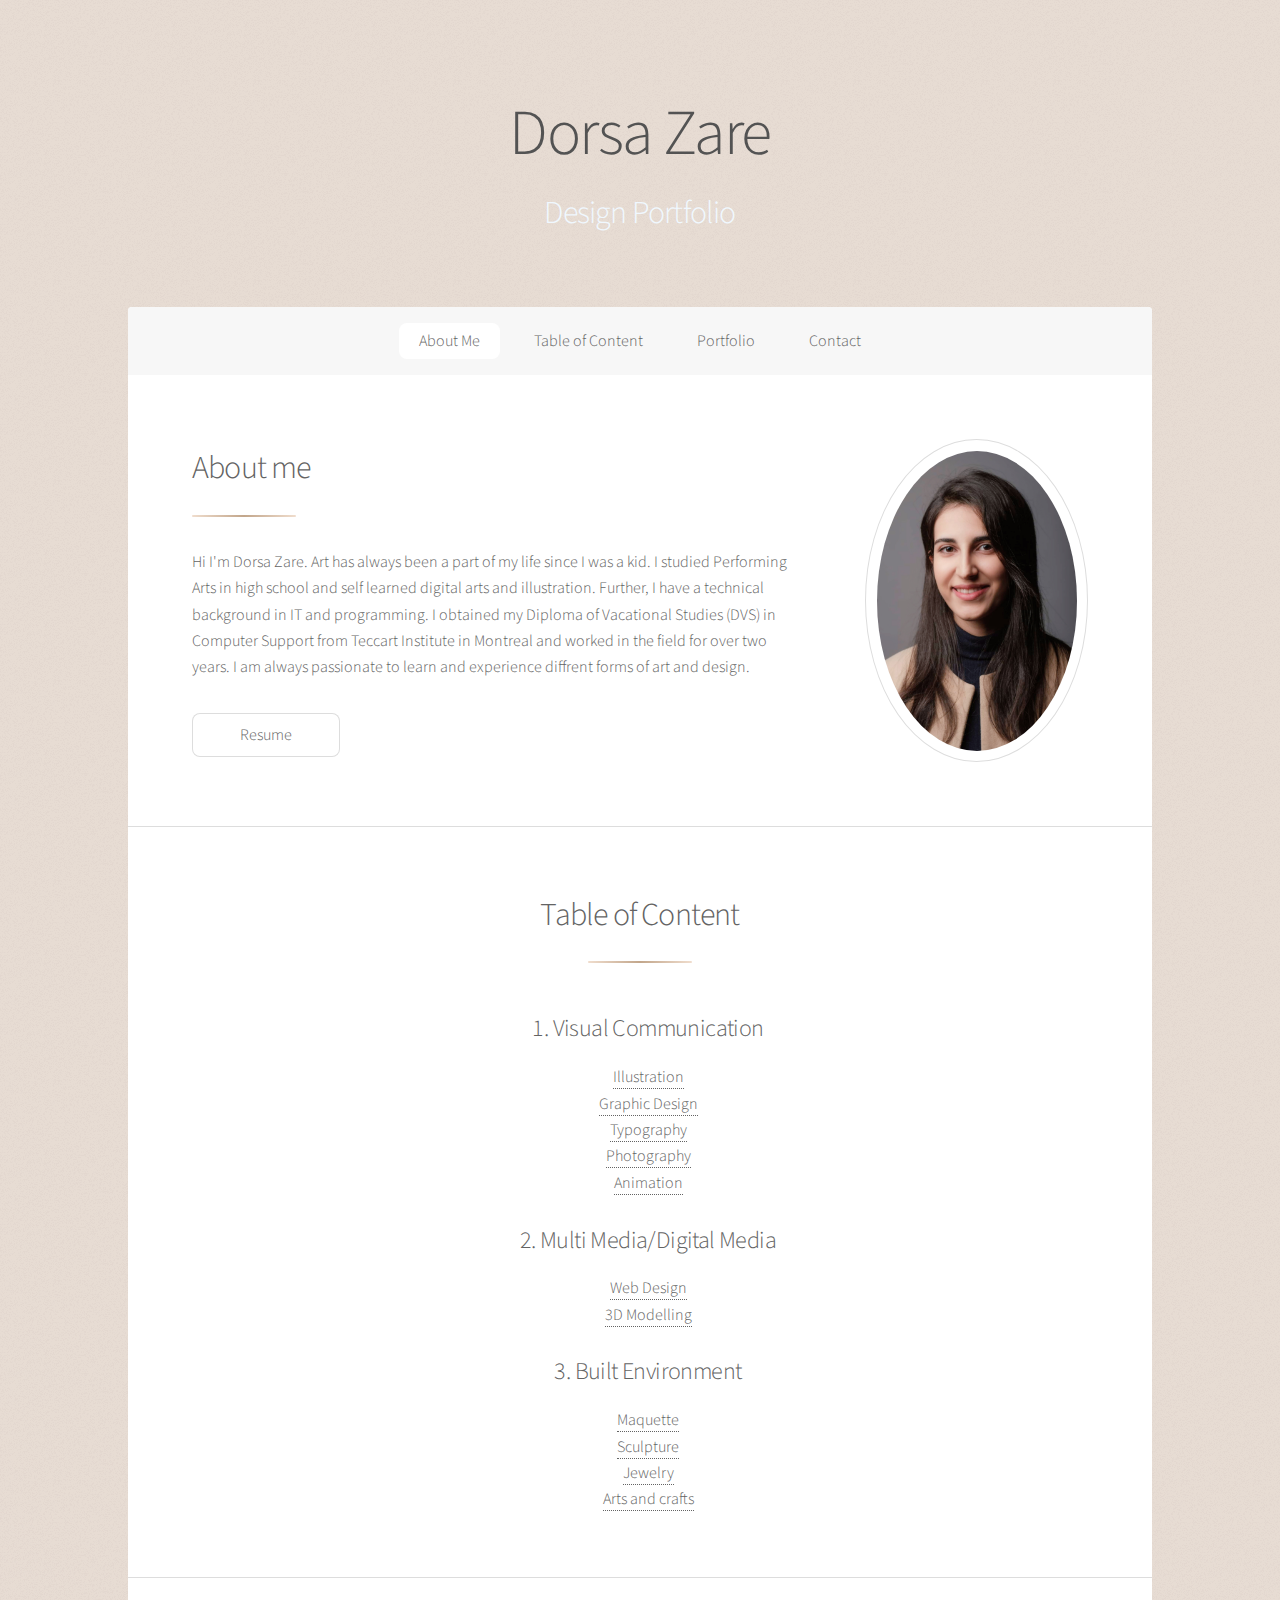
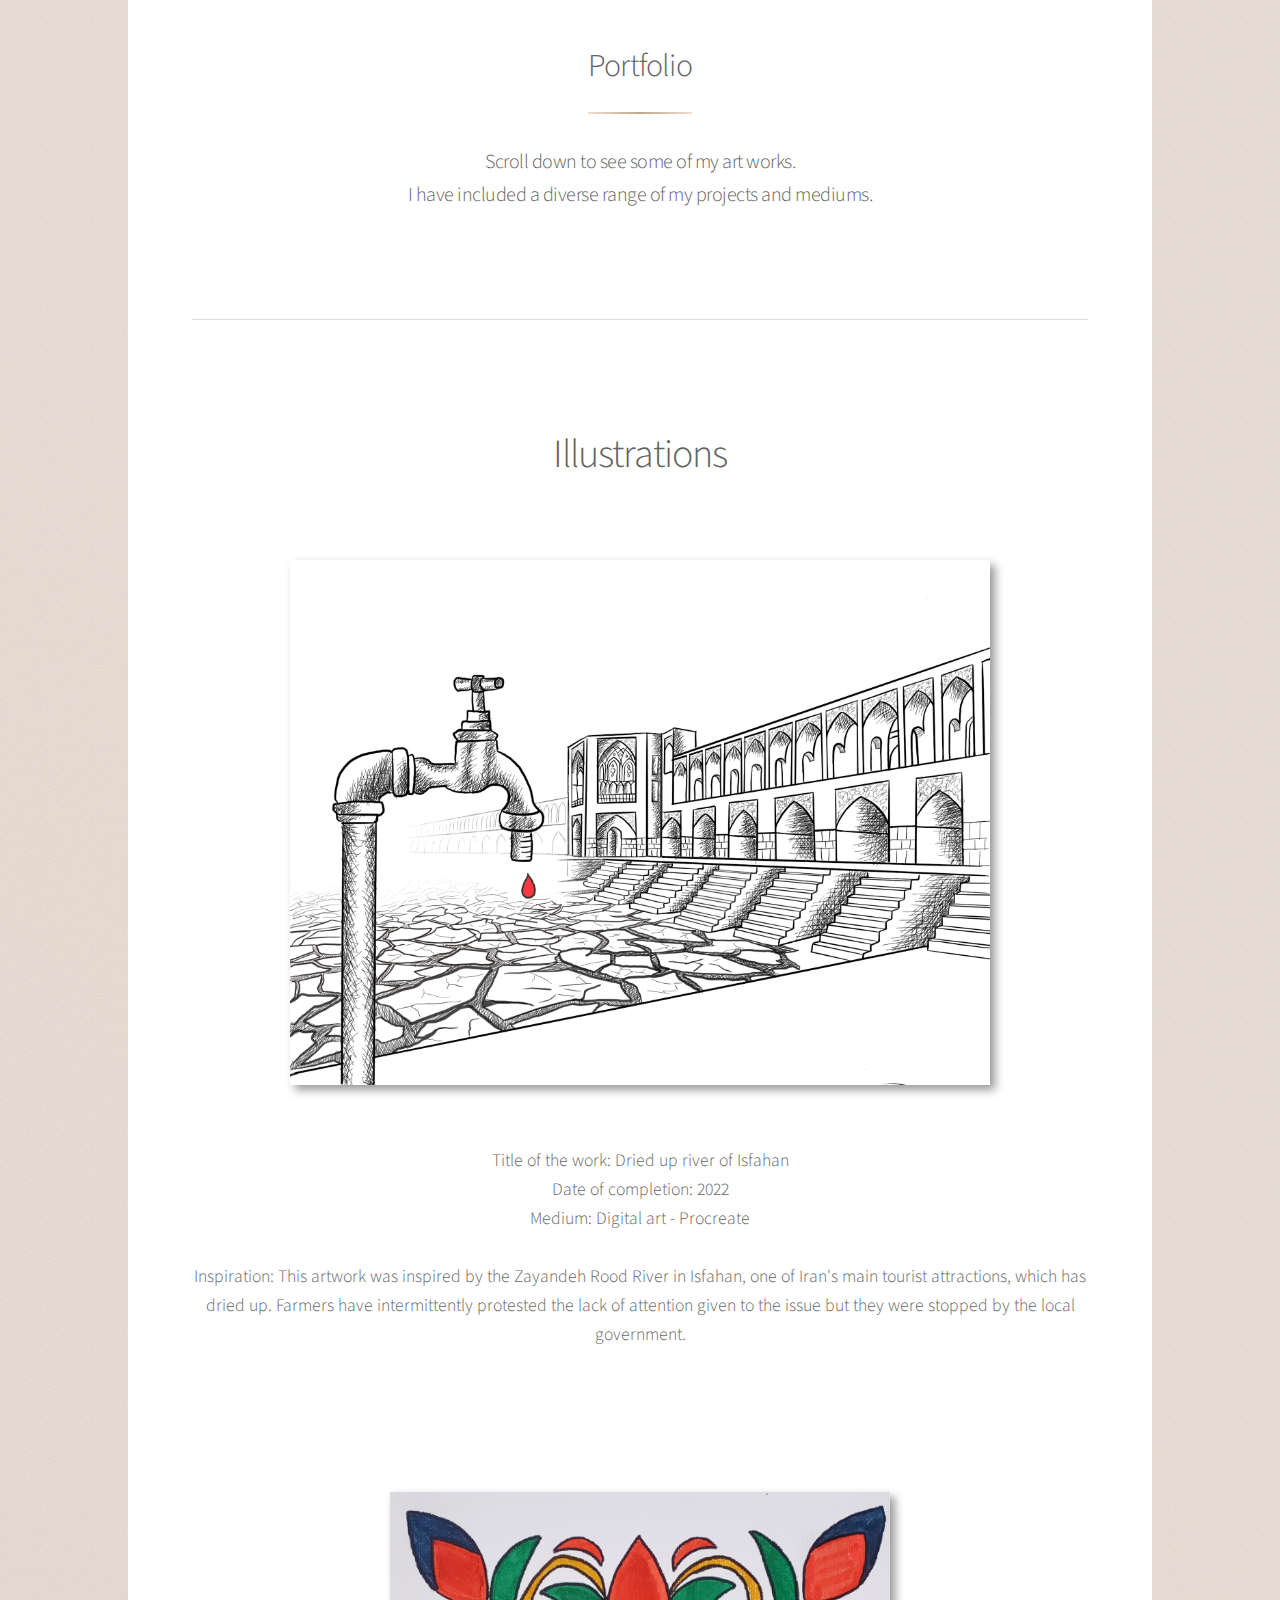
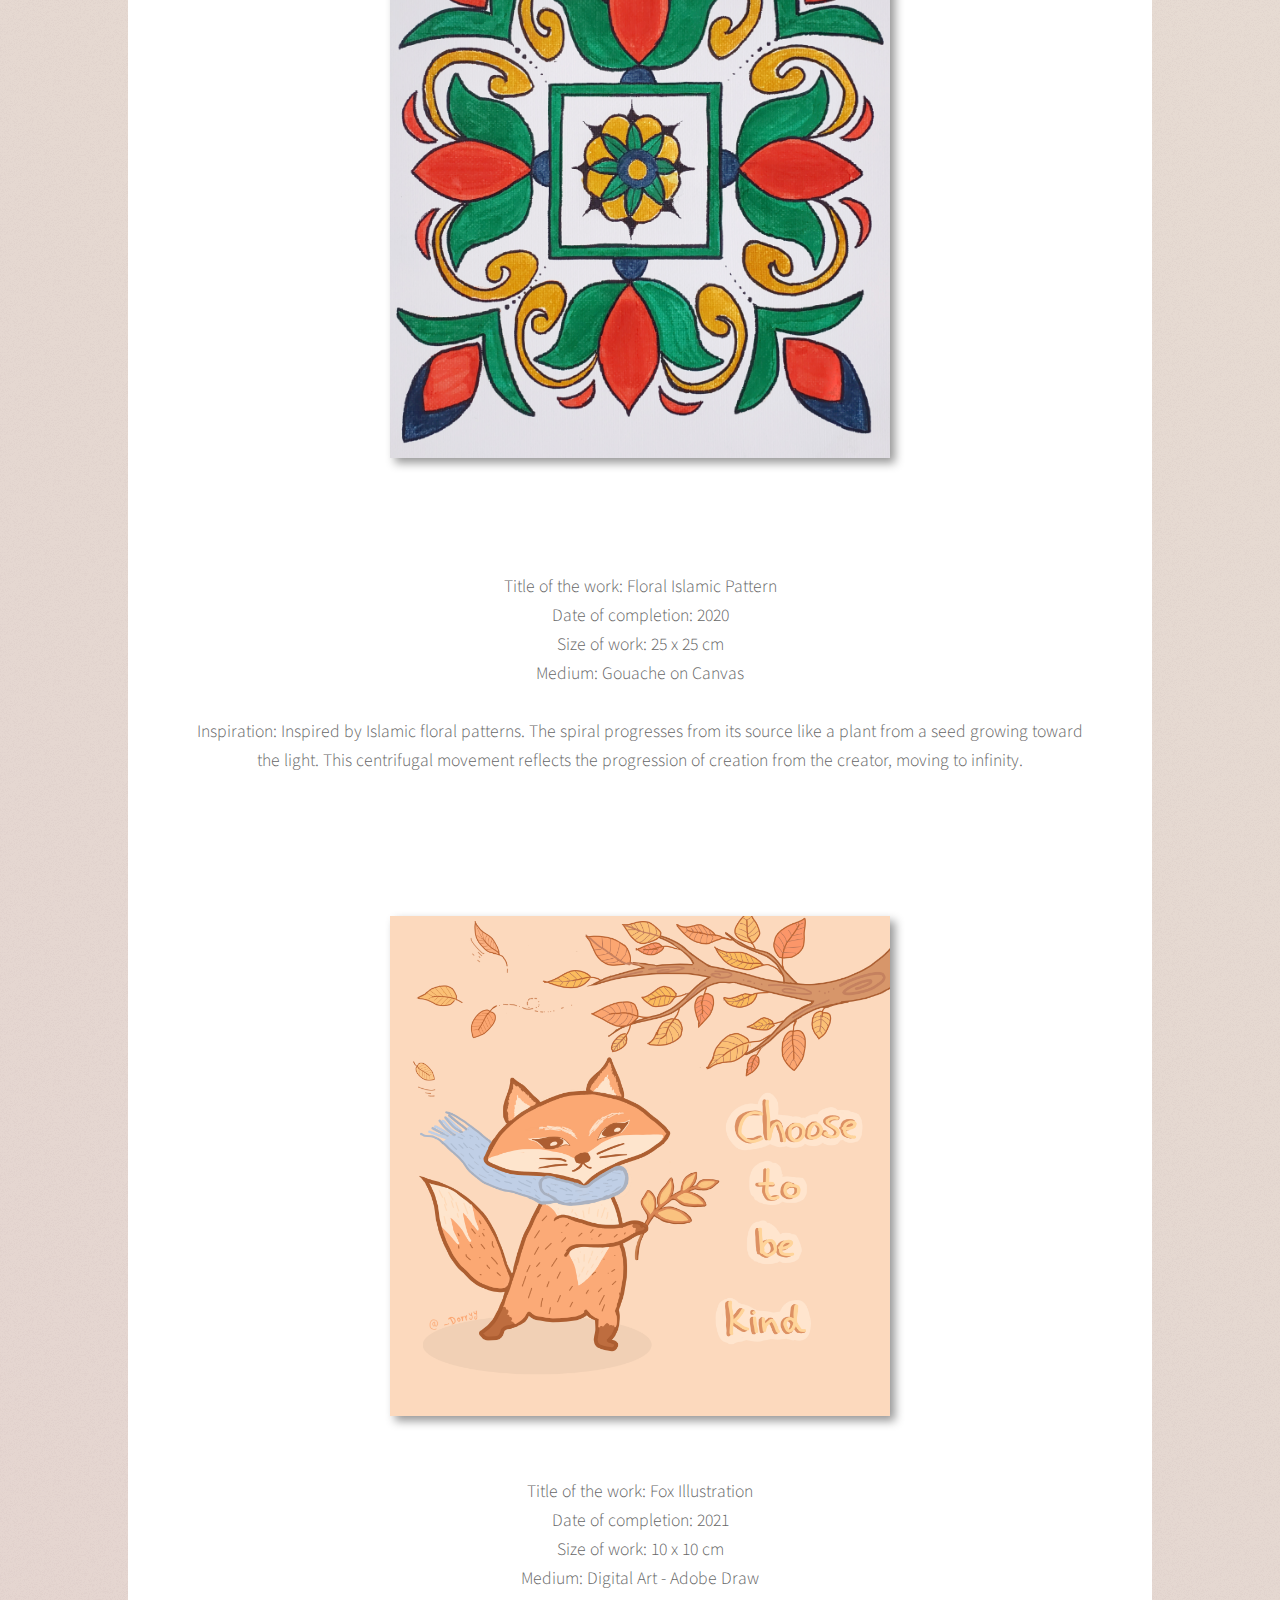
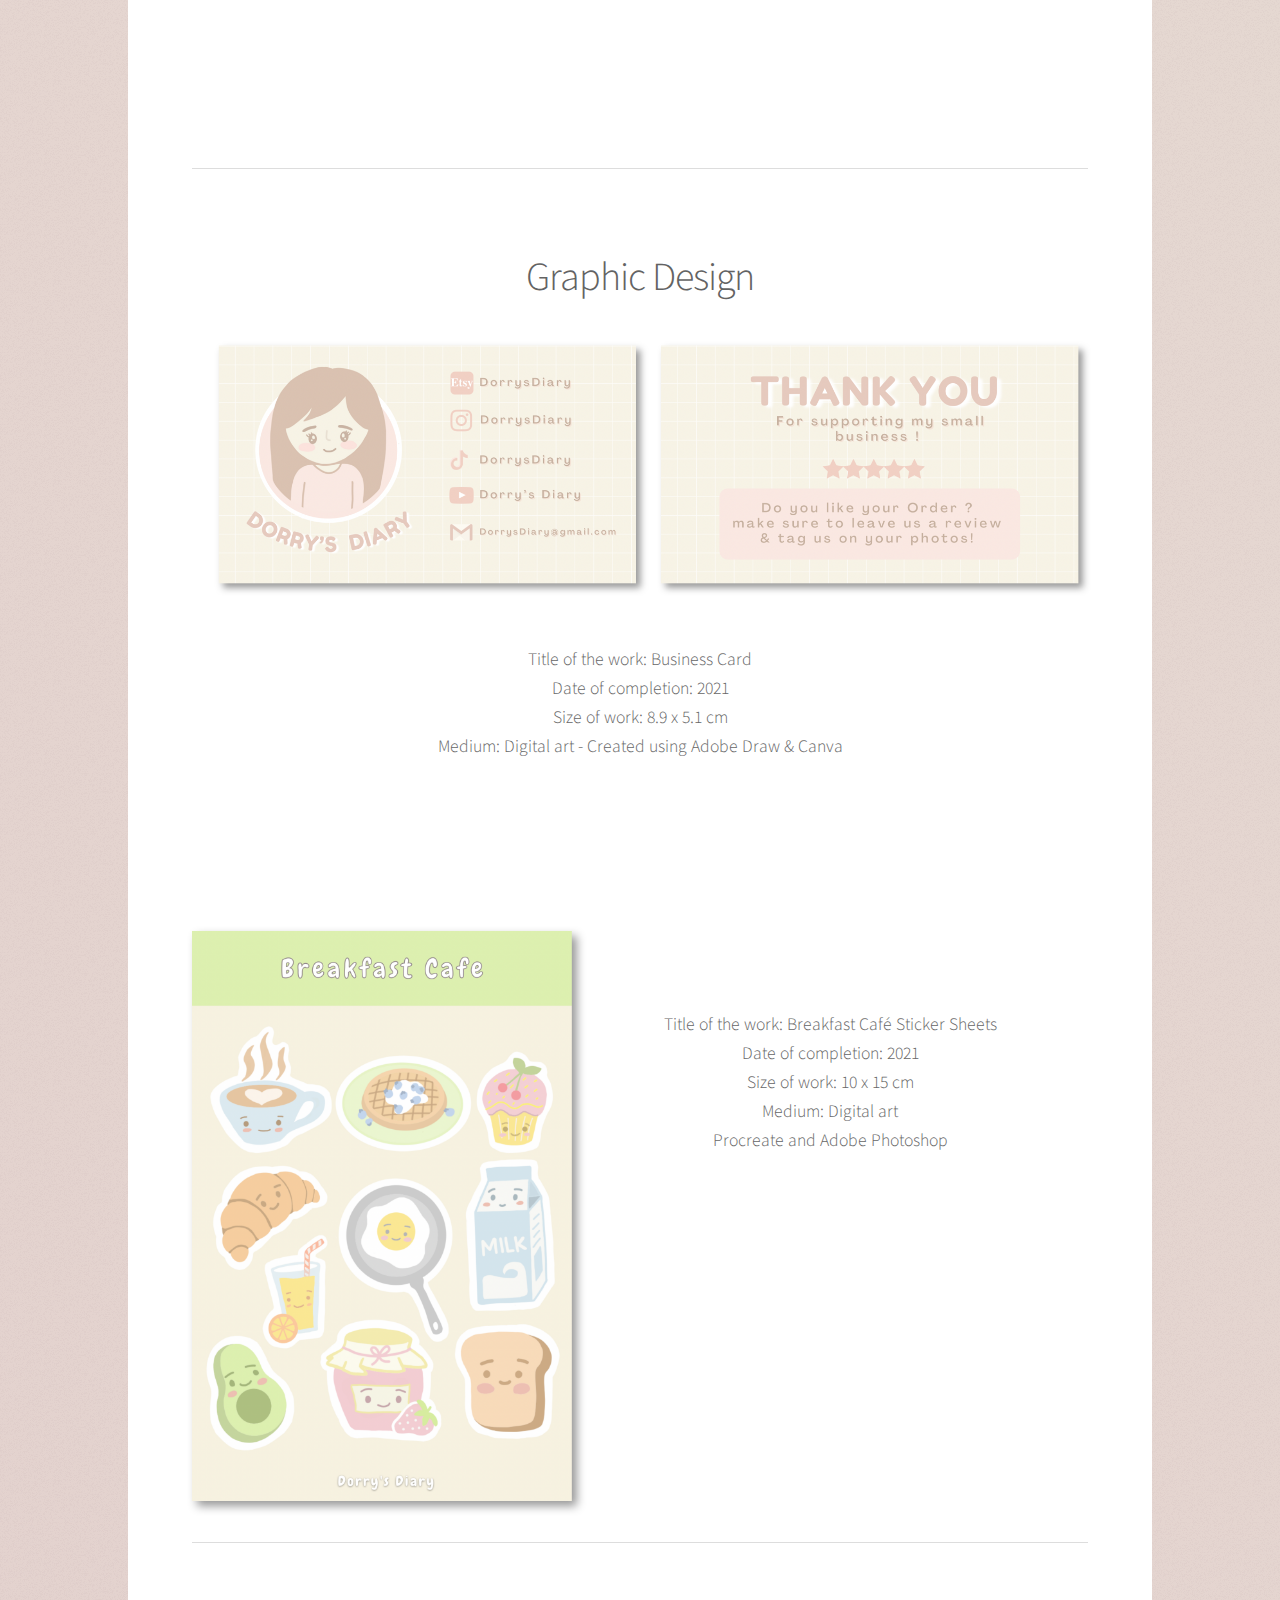
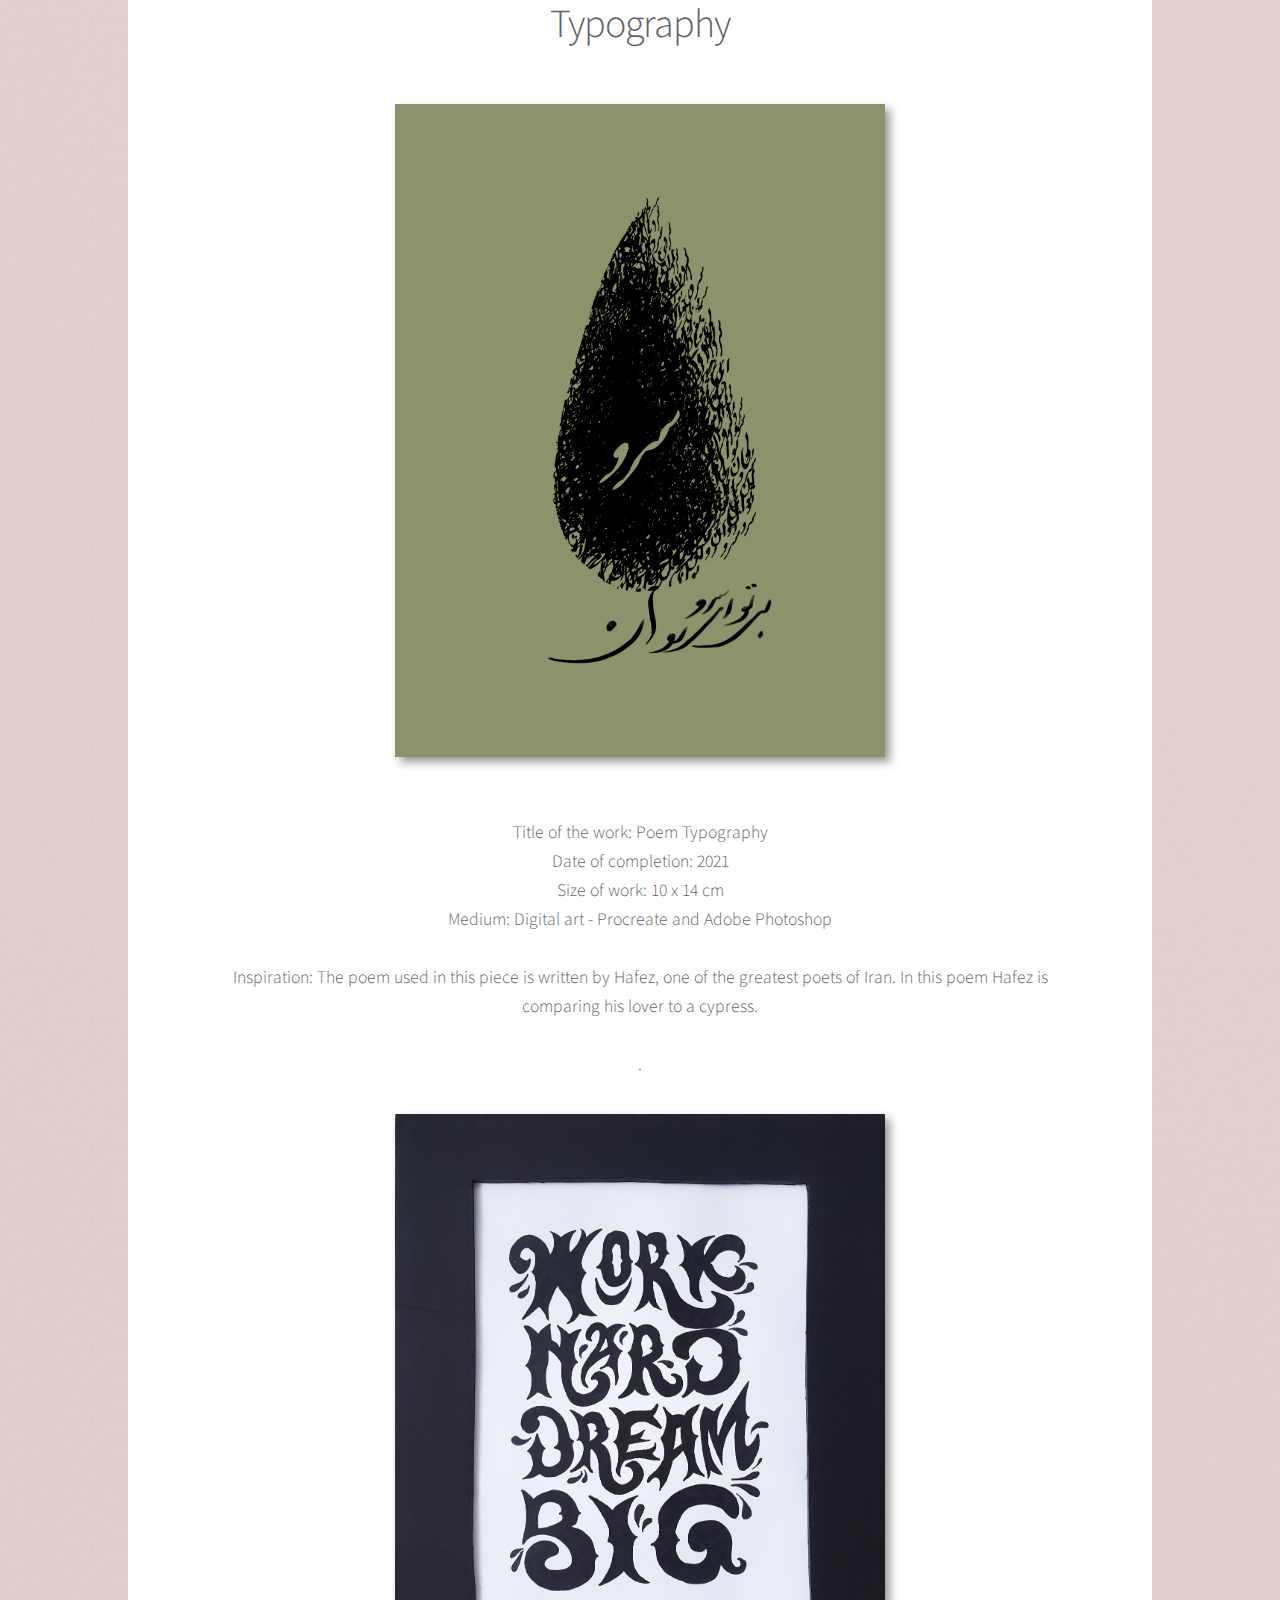
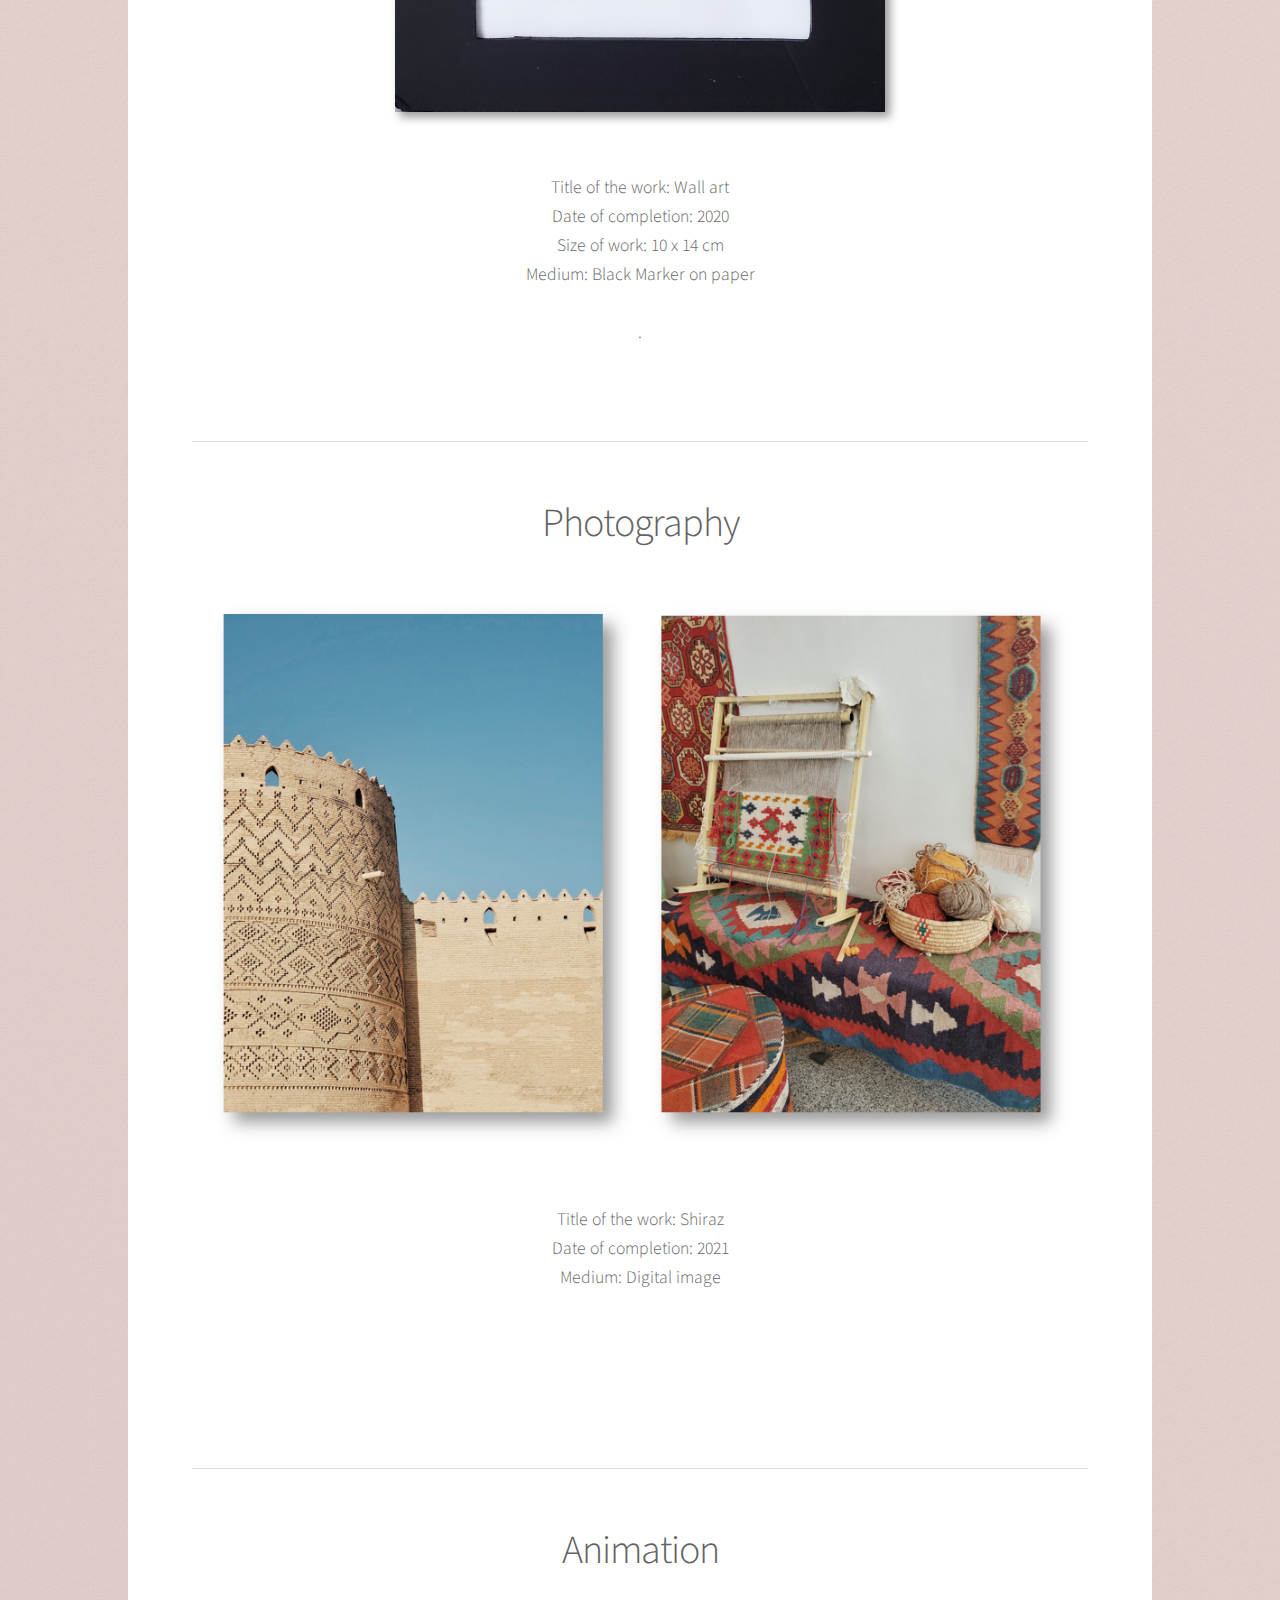
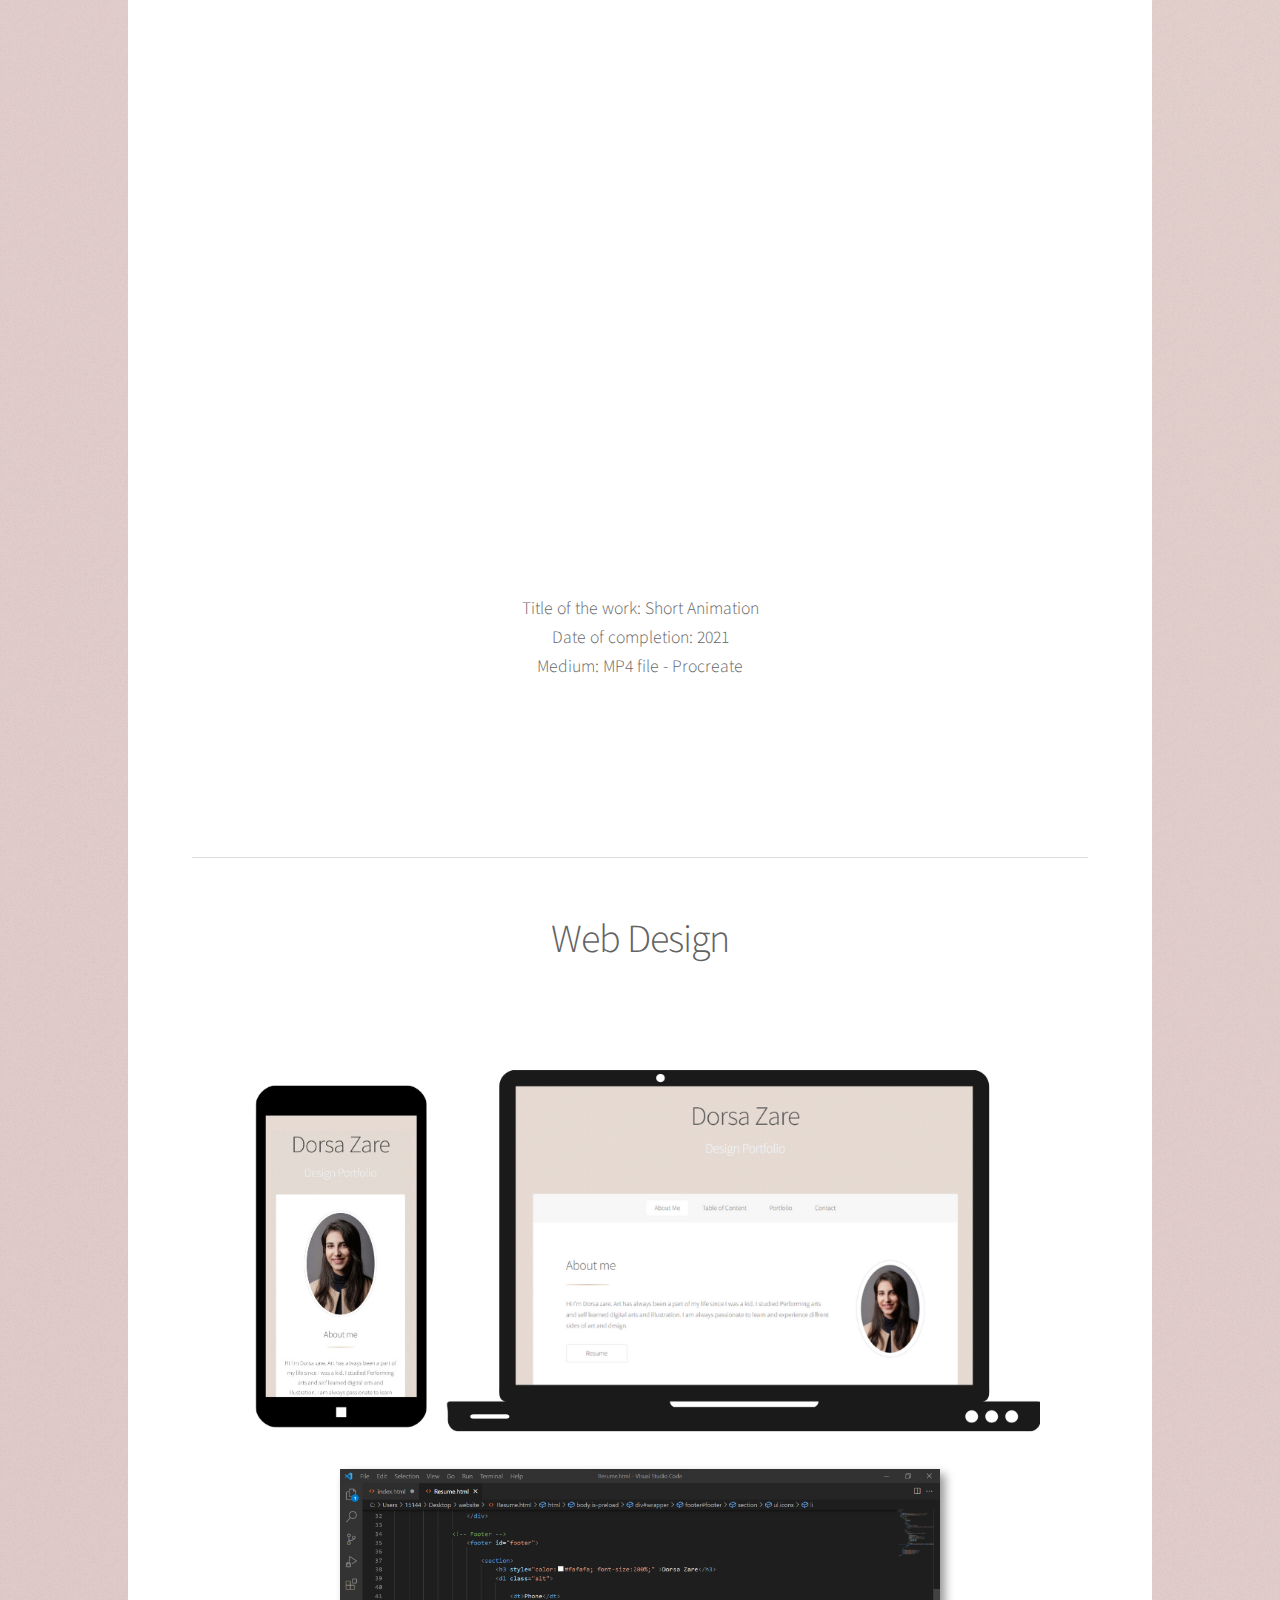
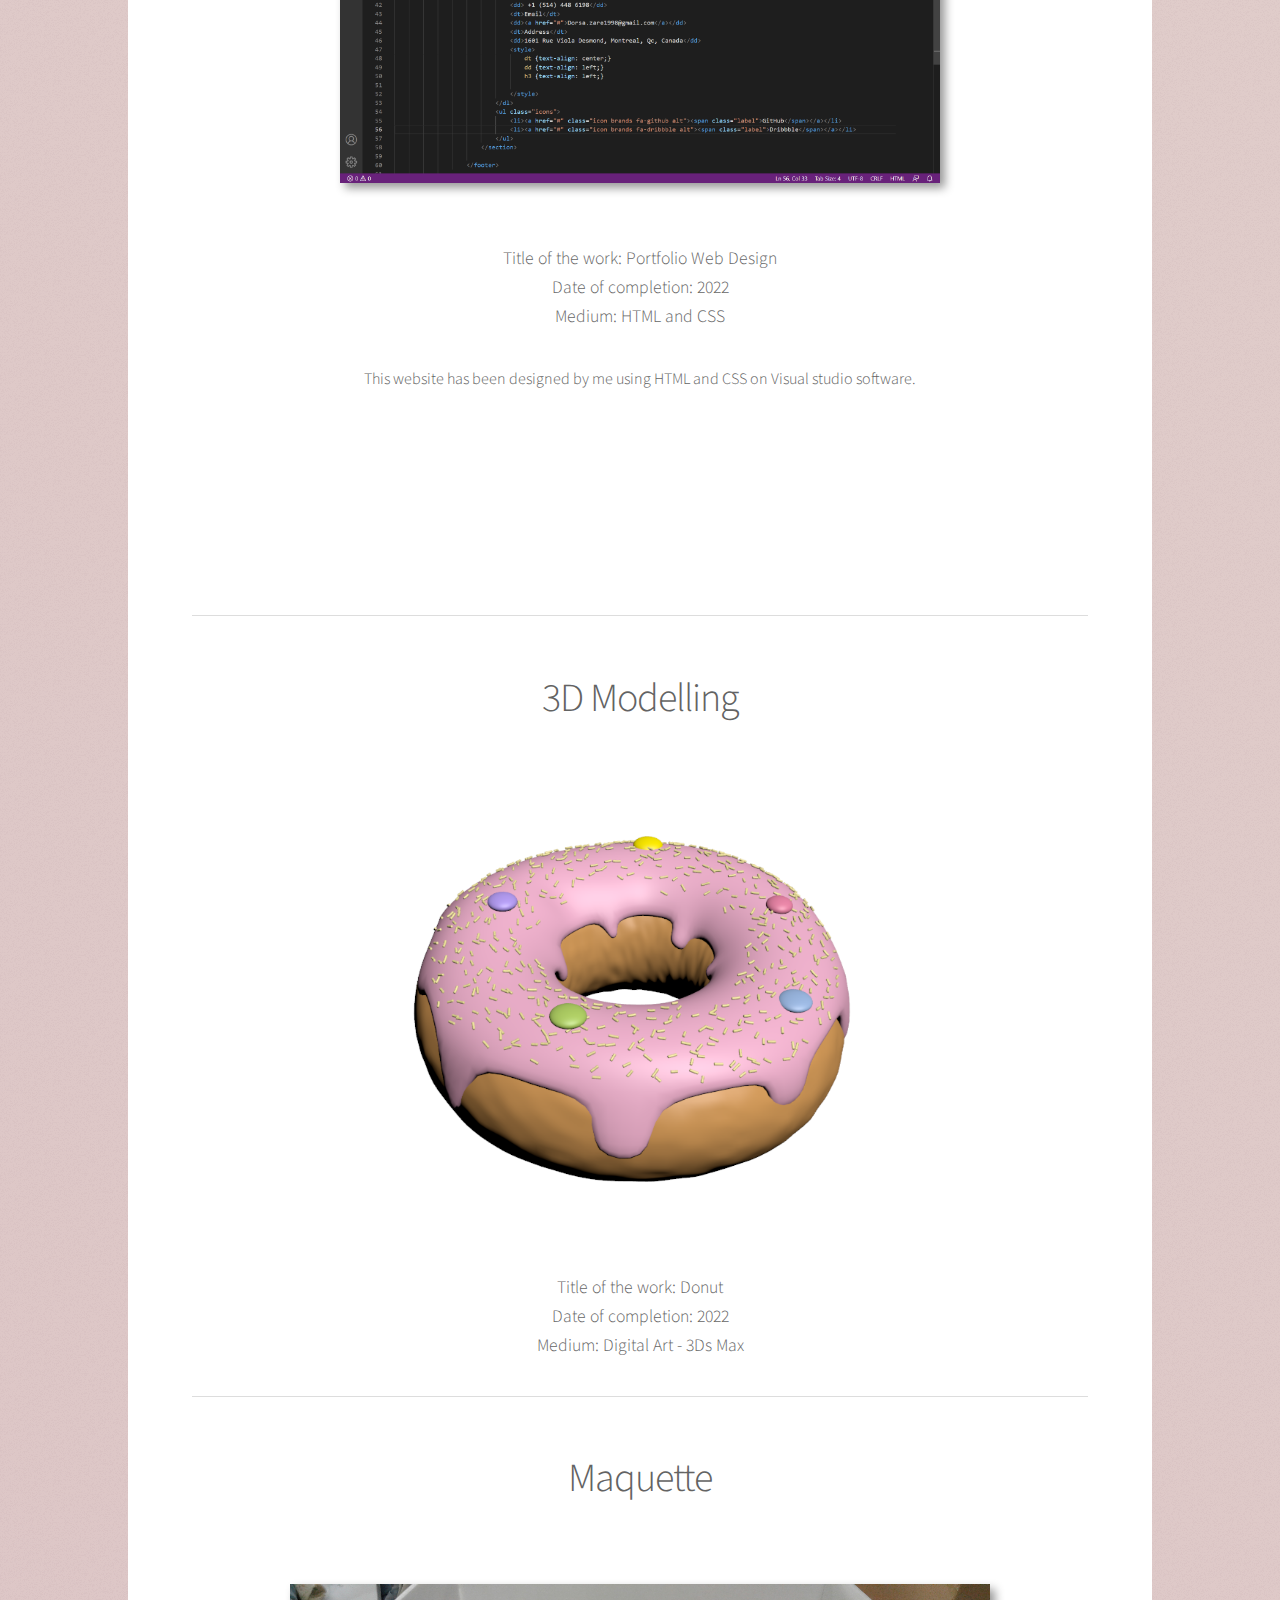
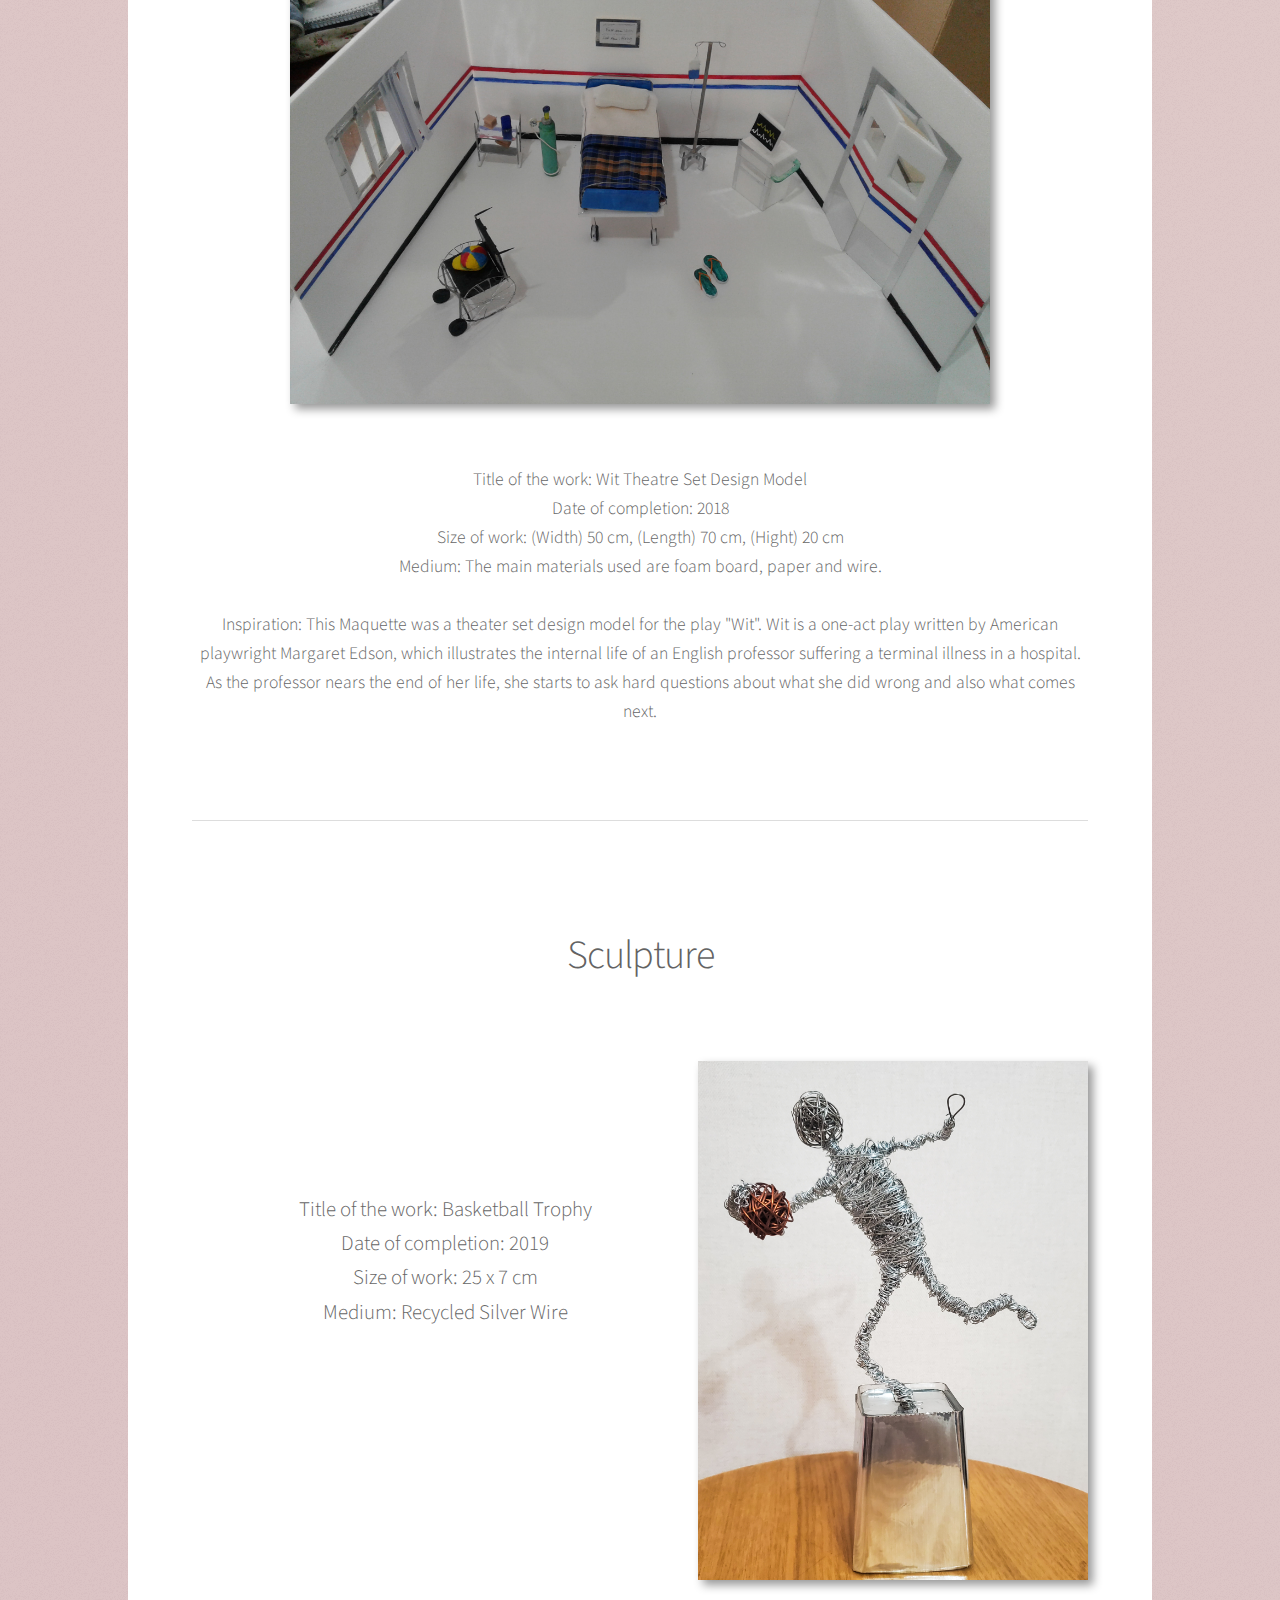
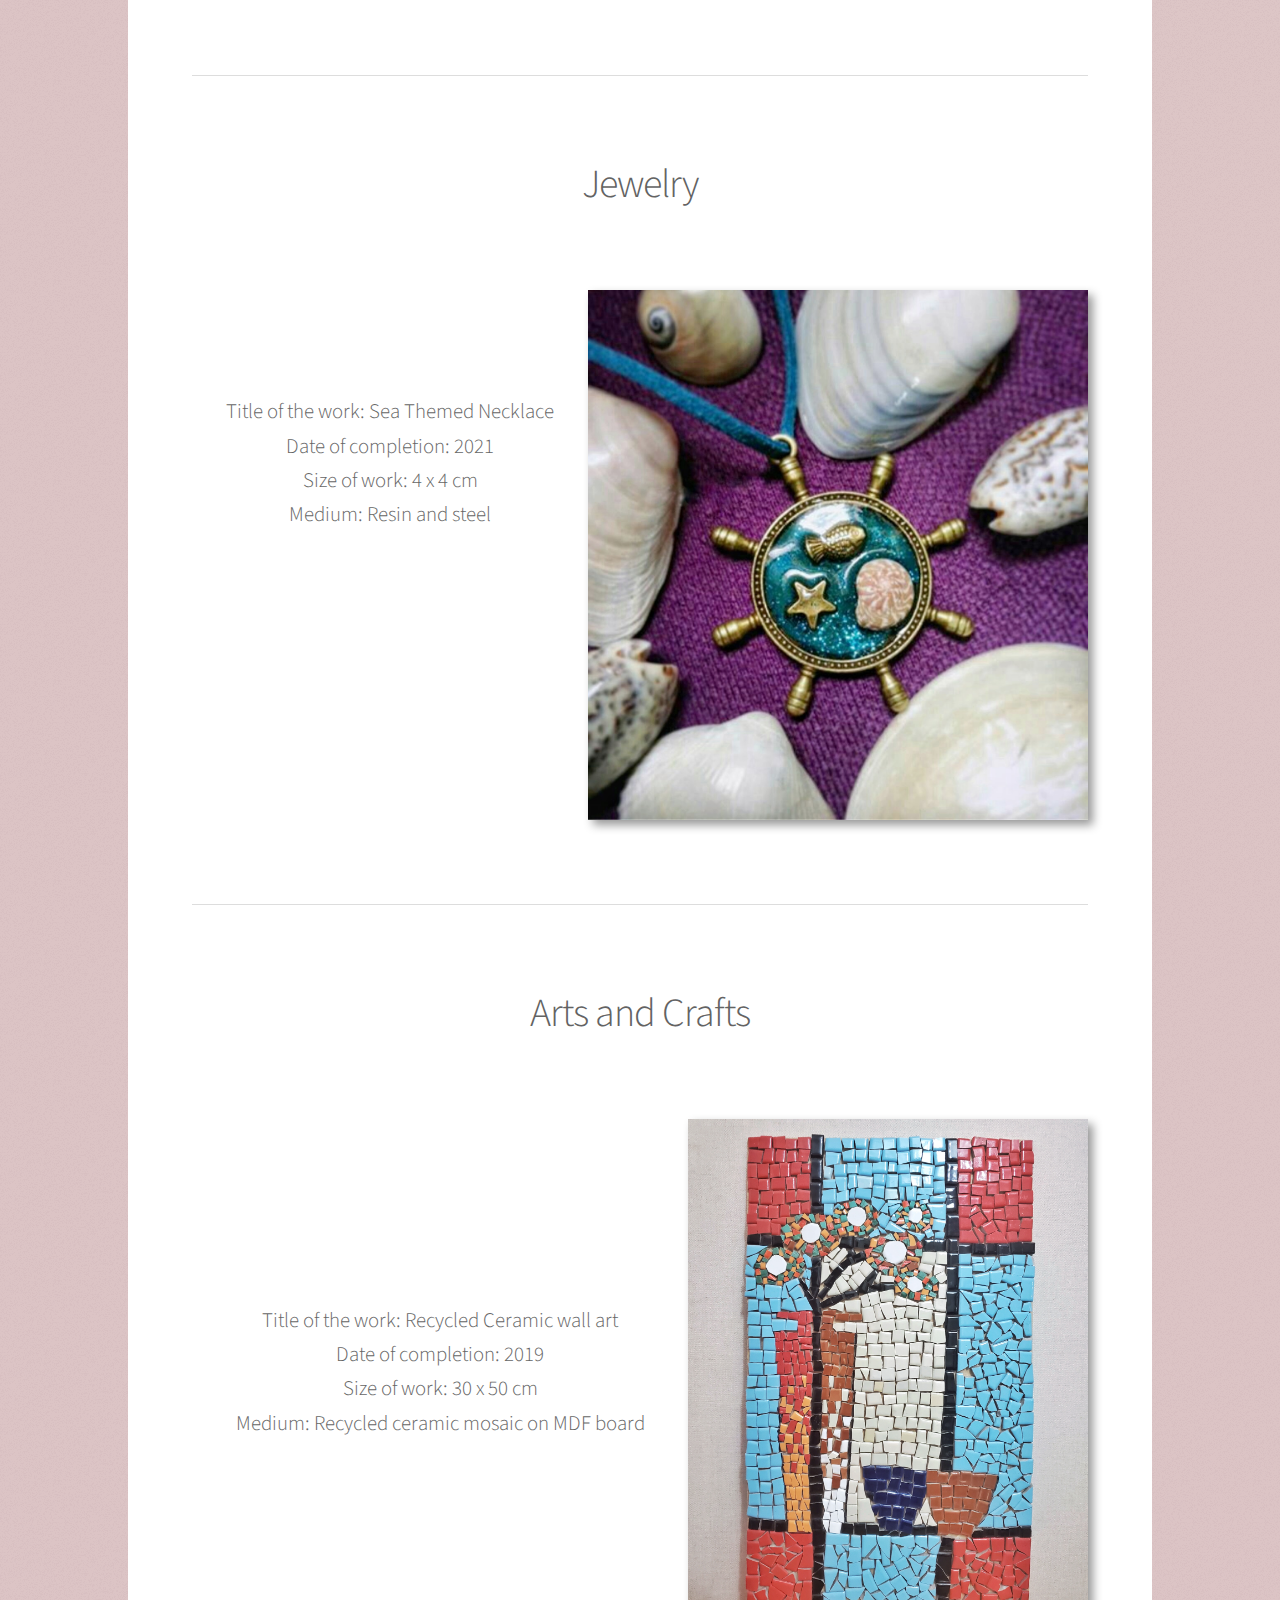
==== commit 0cf32edd: "Update index.html" ====
--- a/index.html
+++ b/index.html
@@ -137,8 +137,8 @@
                                                          Medium: Gouache on Canvas <br>
 									<br>
 									 Inspiration: 
-								 Inspired by Islamic floral patterns.<br>
-								The spiral progresses from its source like a plant from a seed growing toward the light. <br>
+								 Inspired by Islamic floral patterns.
+								The spiral progresses from its source like a plant from a seed growing toward the light.
 								This centrifugal movement reflects the progression of creation from the creator, moving to infinity.
 
 										  <br /></p>
@@ -229,7 +229,7 @@
                                                          Medium: Digital art - Procreate and Adobe Photoshop<br>
 								<br>
 								Inspiration: 
-								The poem used in this piece is written by Hafez one of the greatest poets of Iran. <br>
+								The poem used in this piece is written by Hafez, one of the greatest poets of Iran.
 									In this poem Hafez is comparing his lover to a cypress.
 								<br />
 							
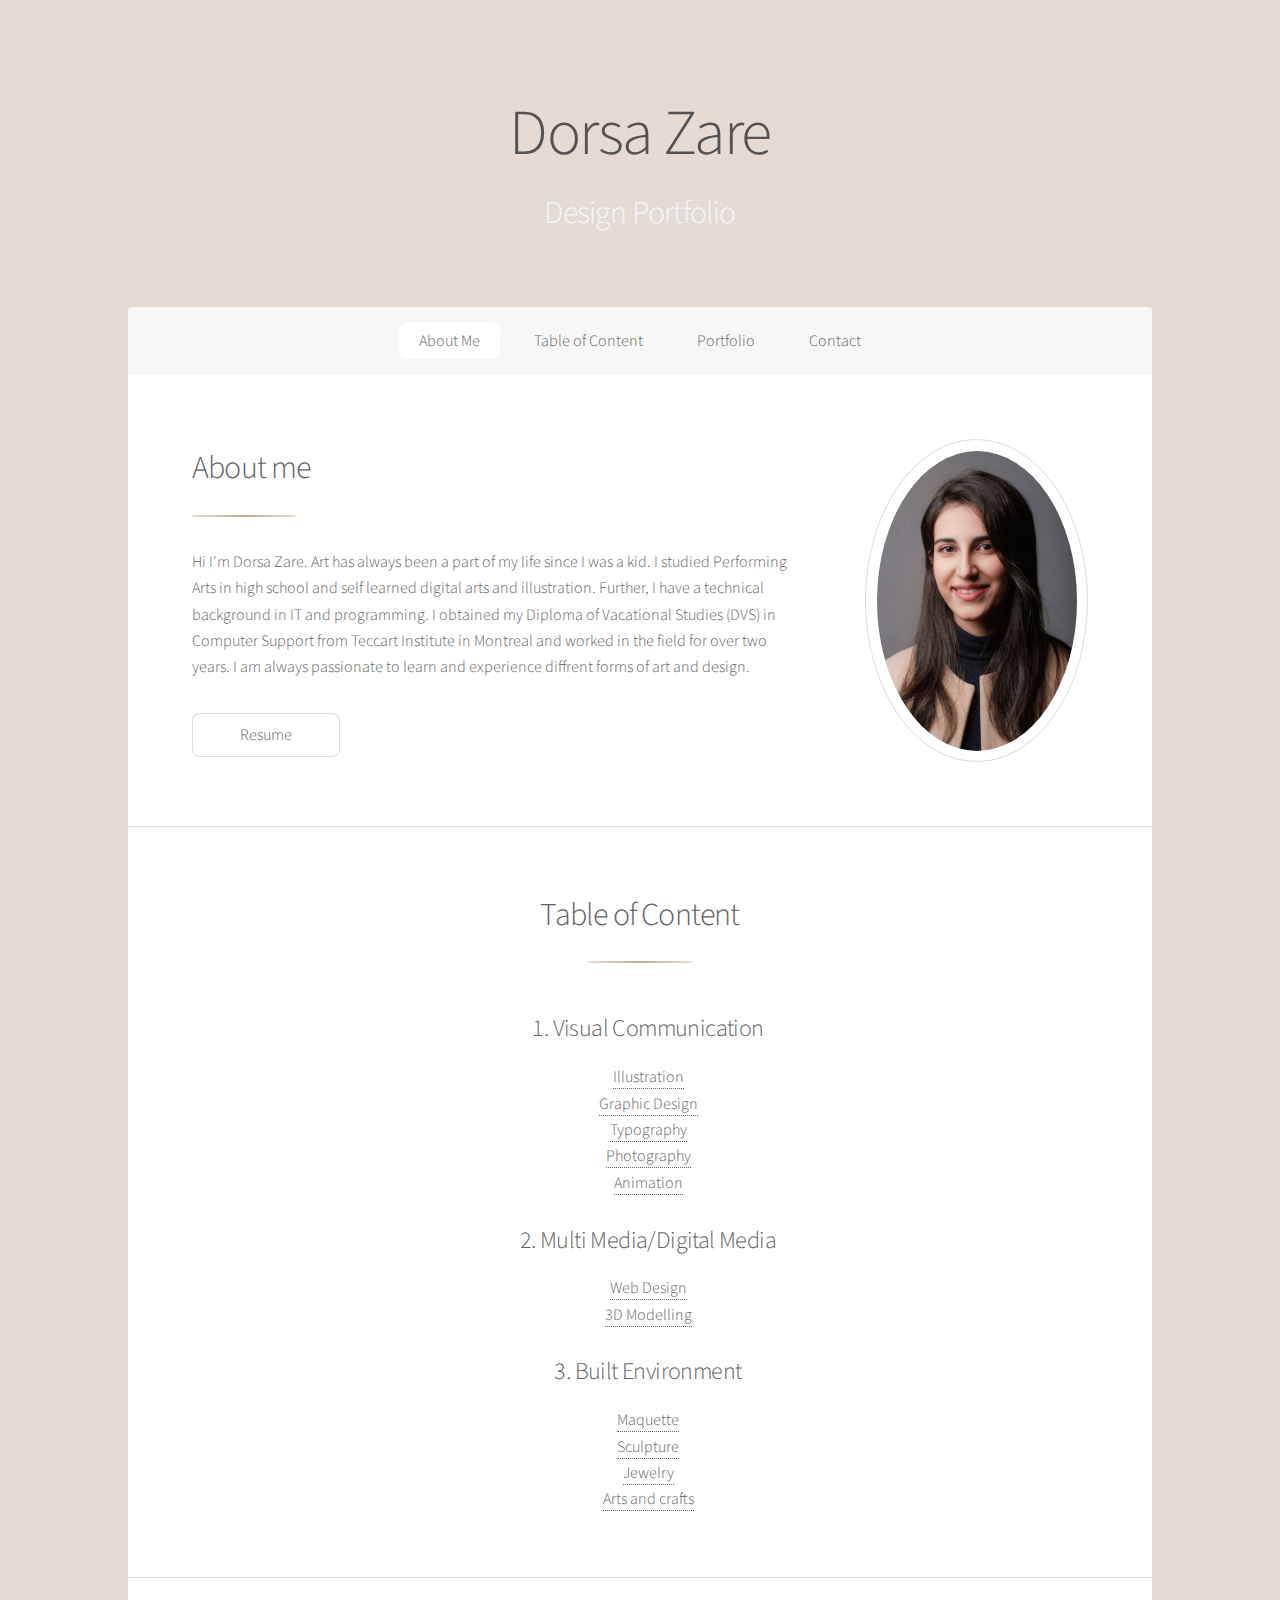
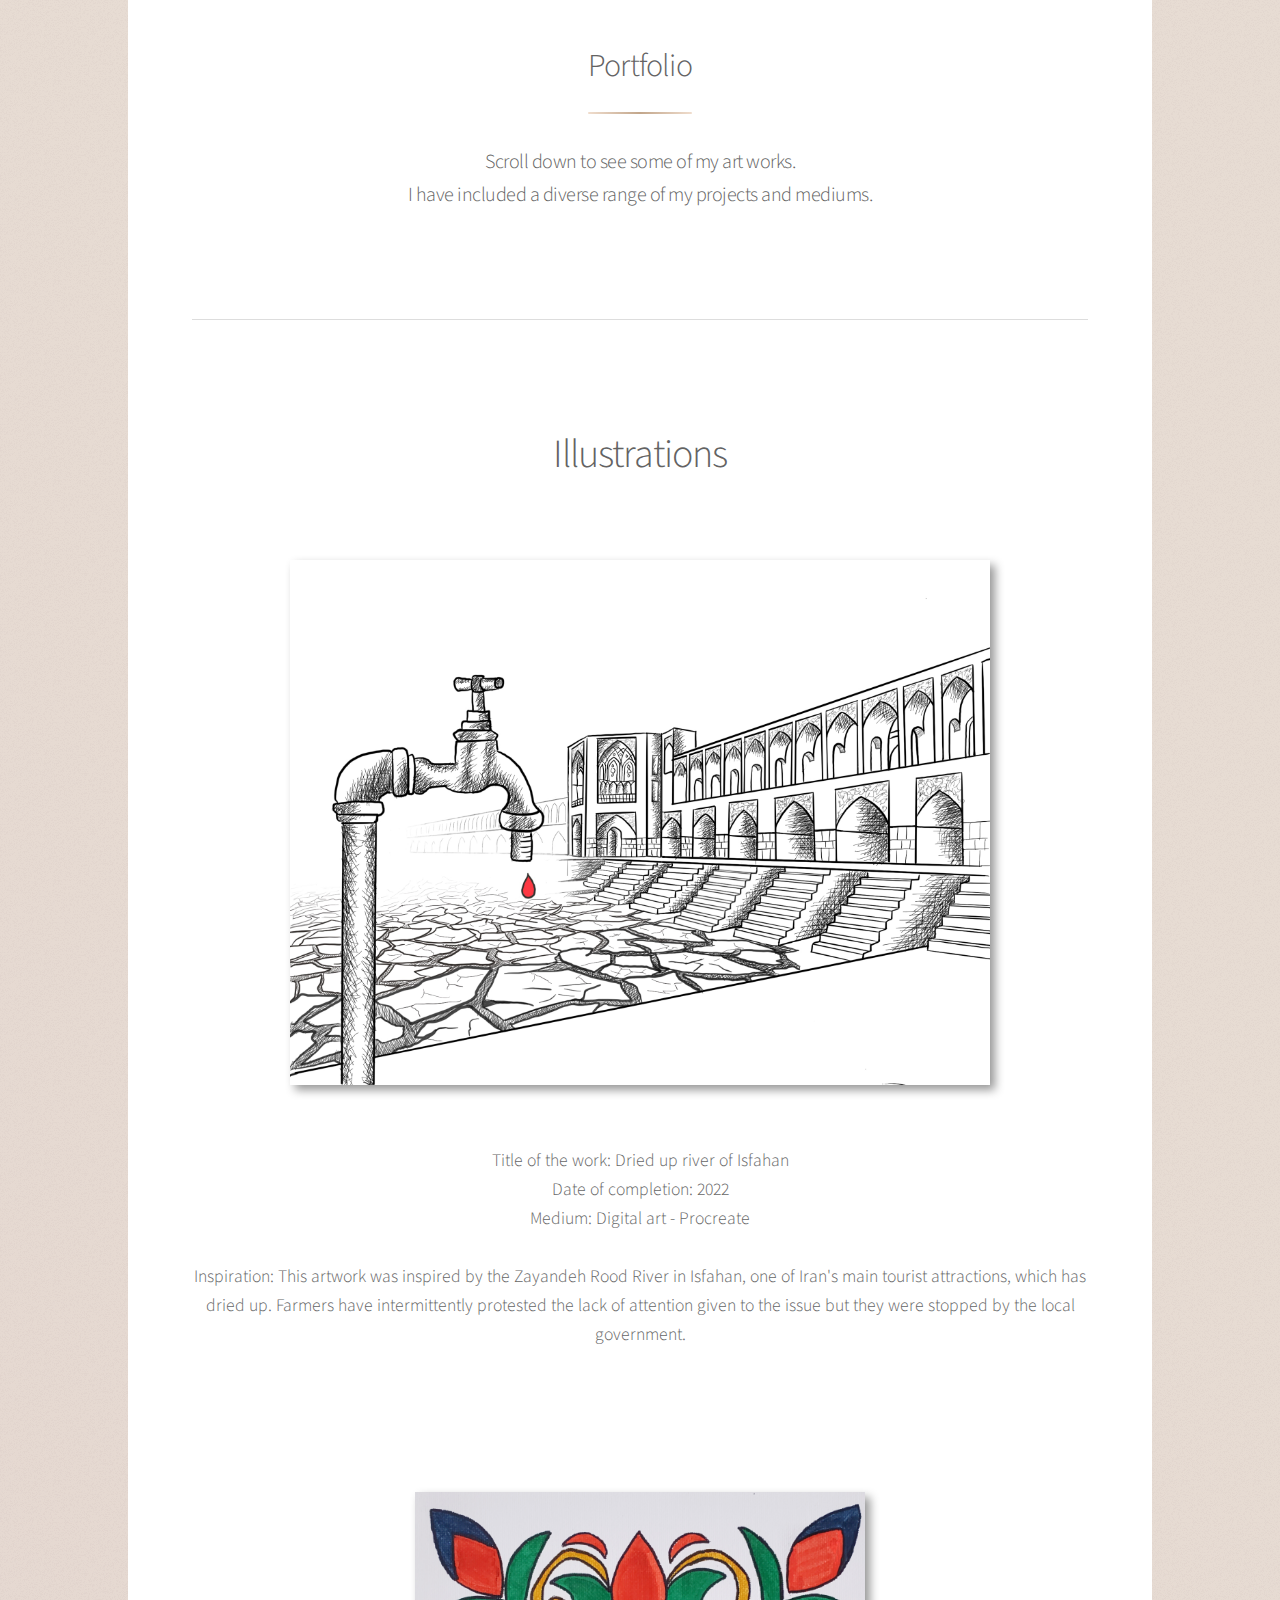
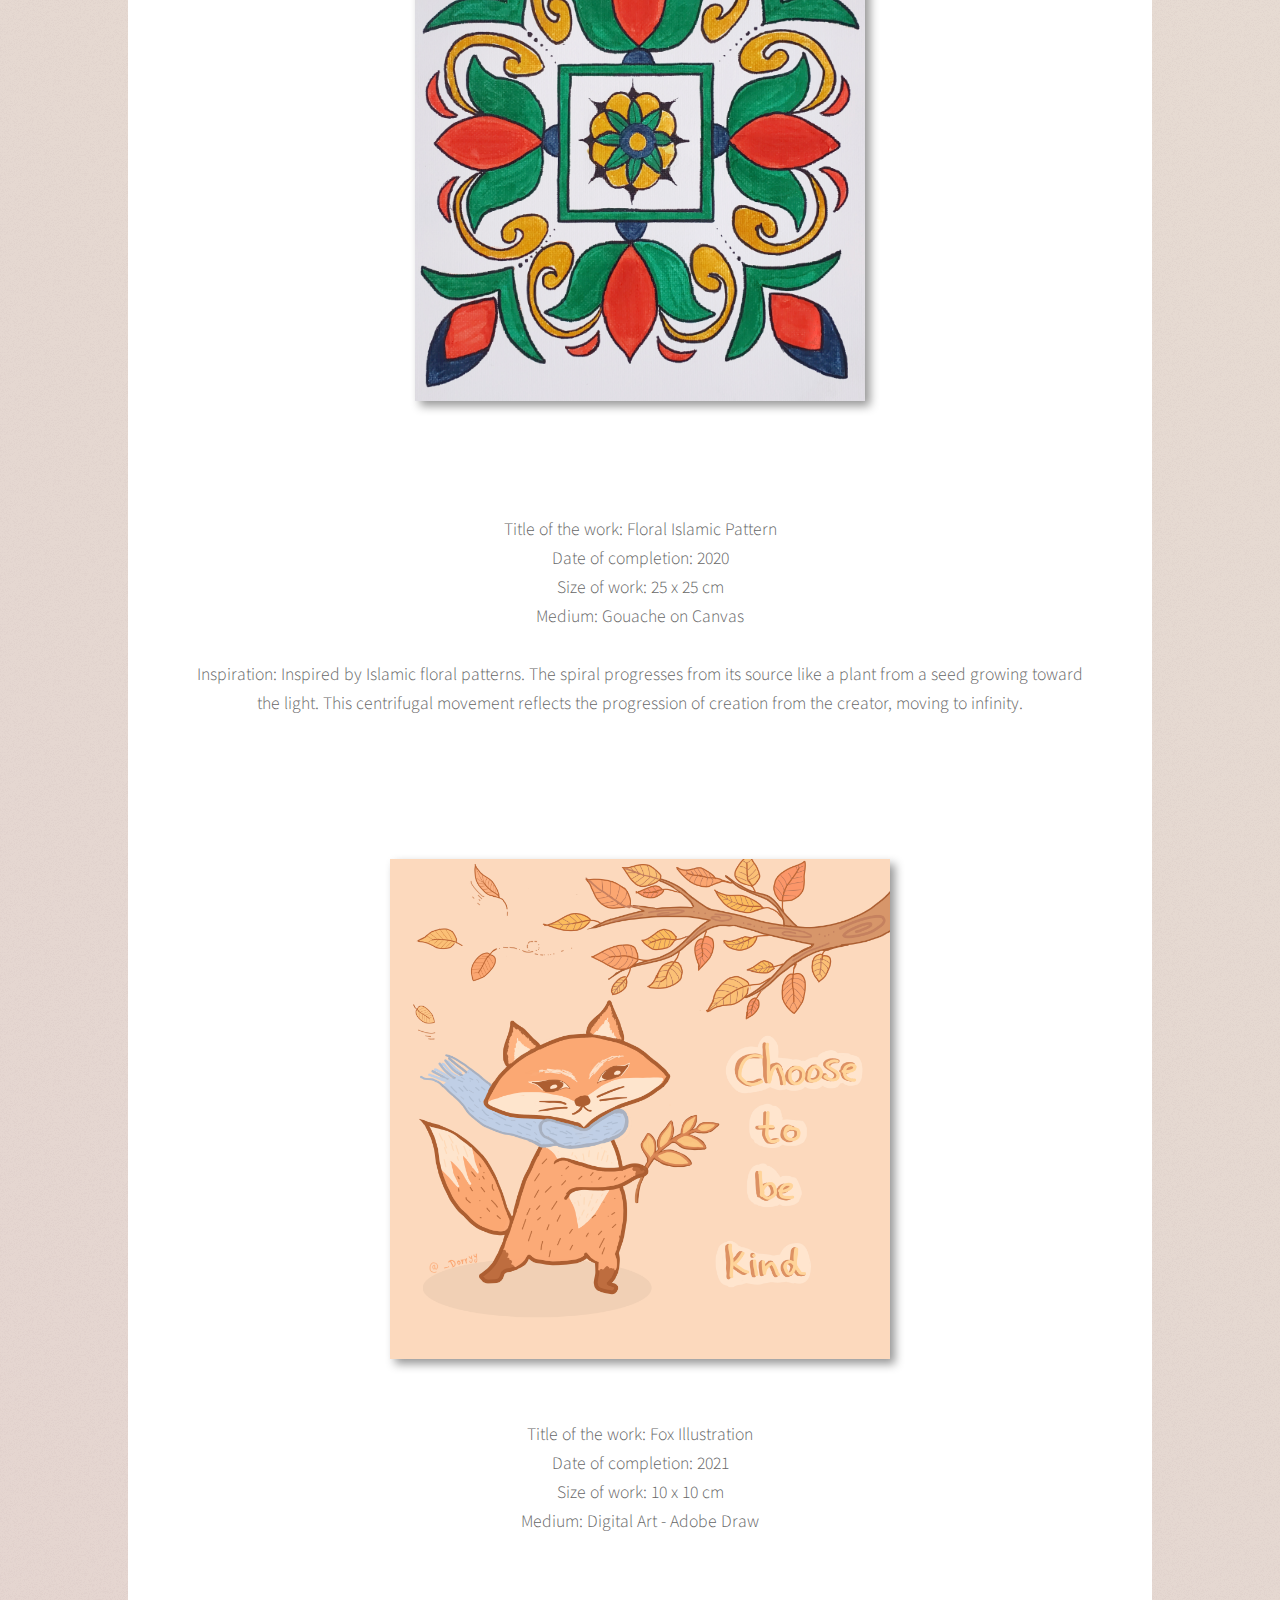
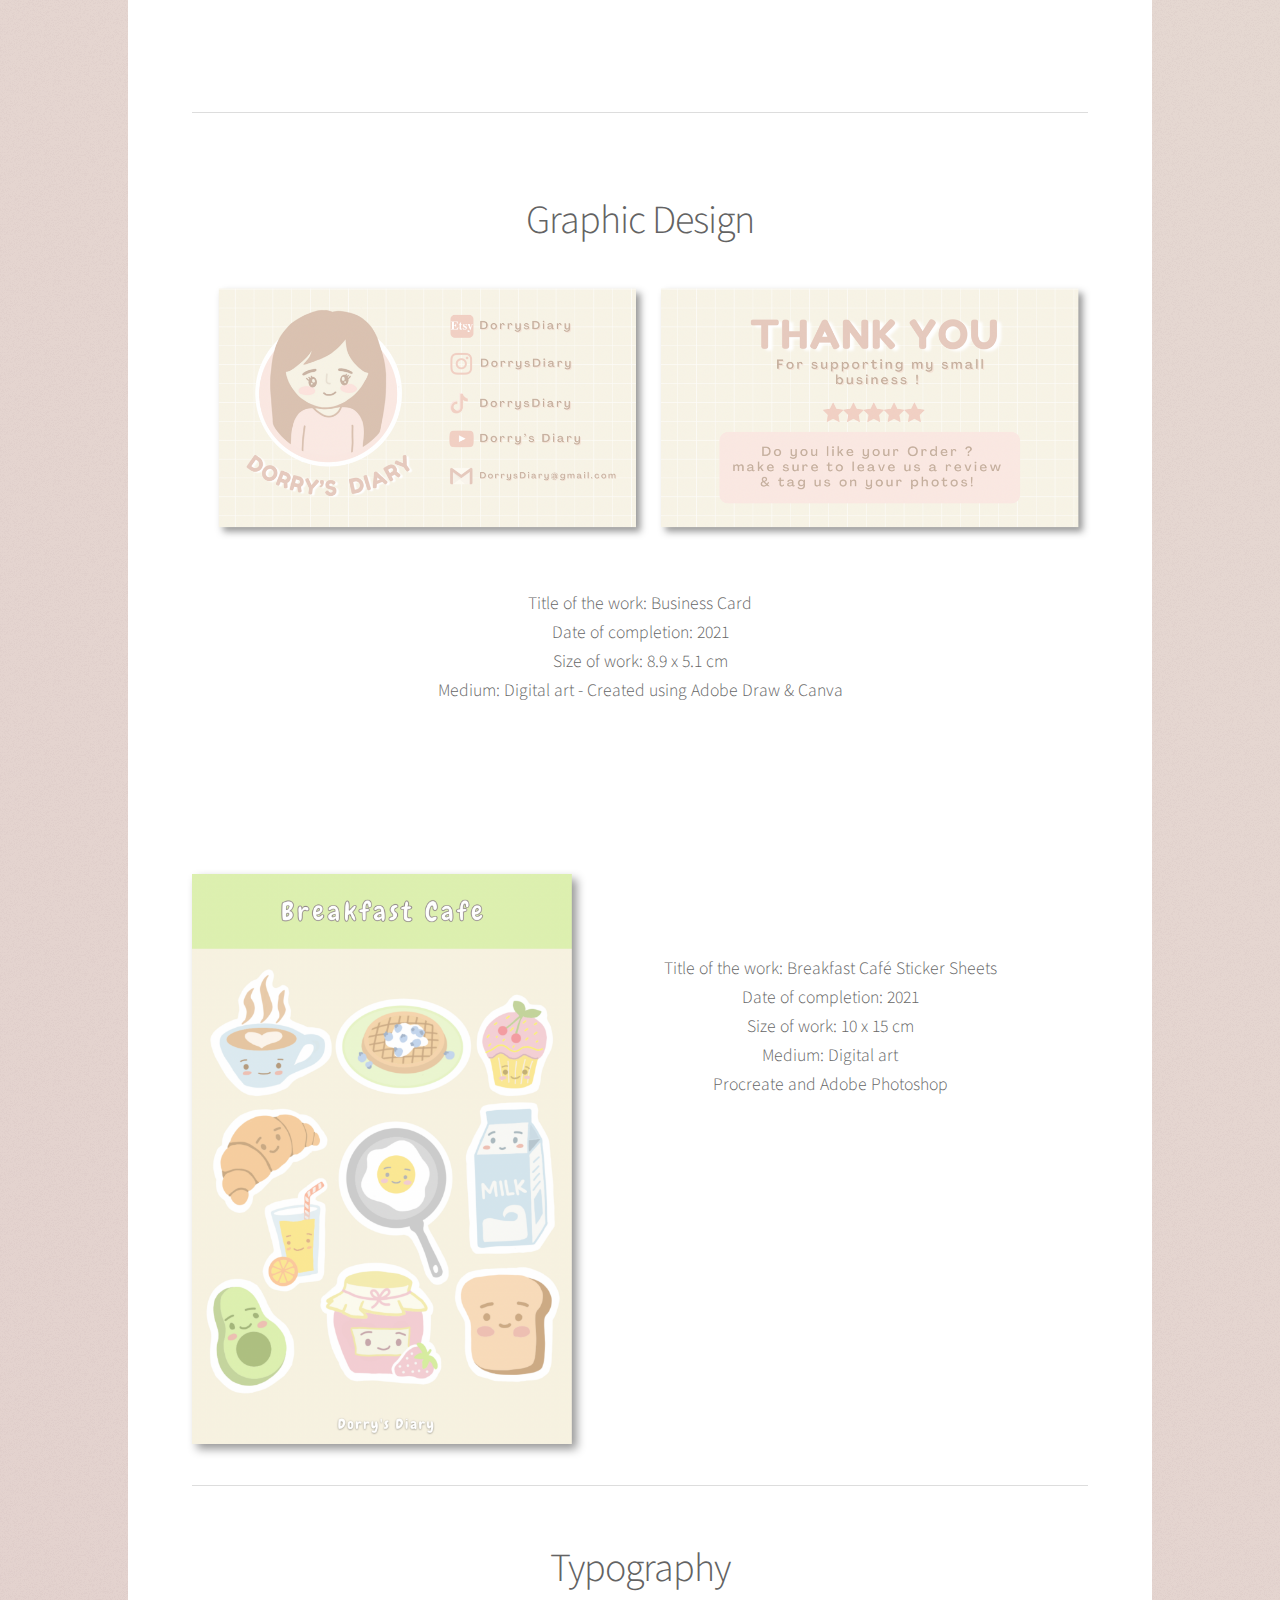
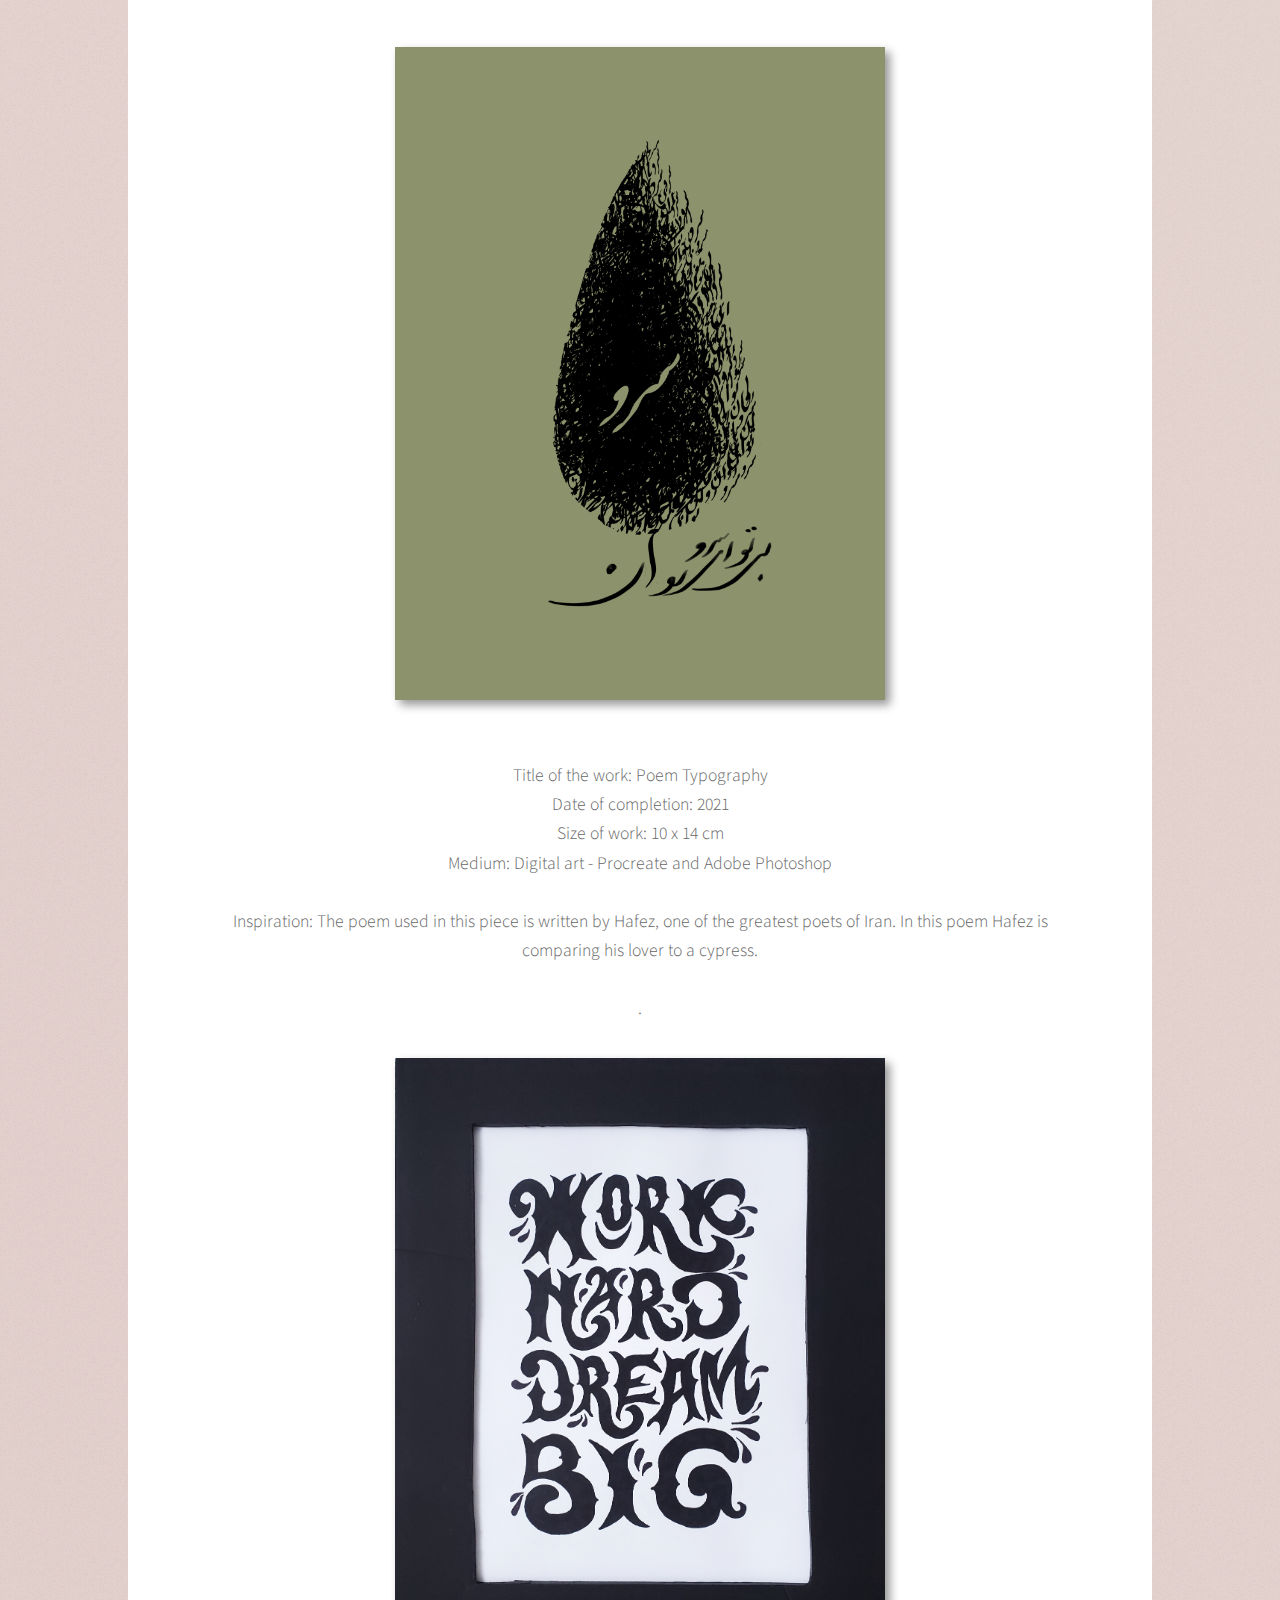
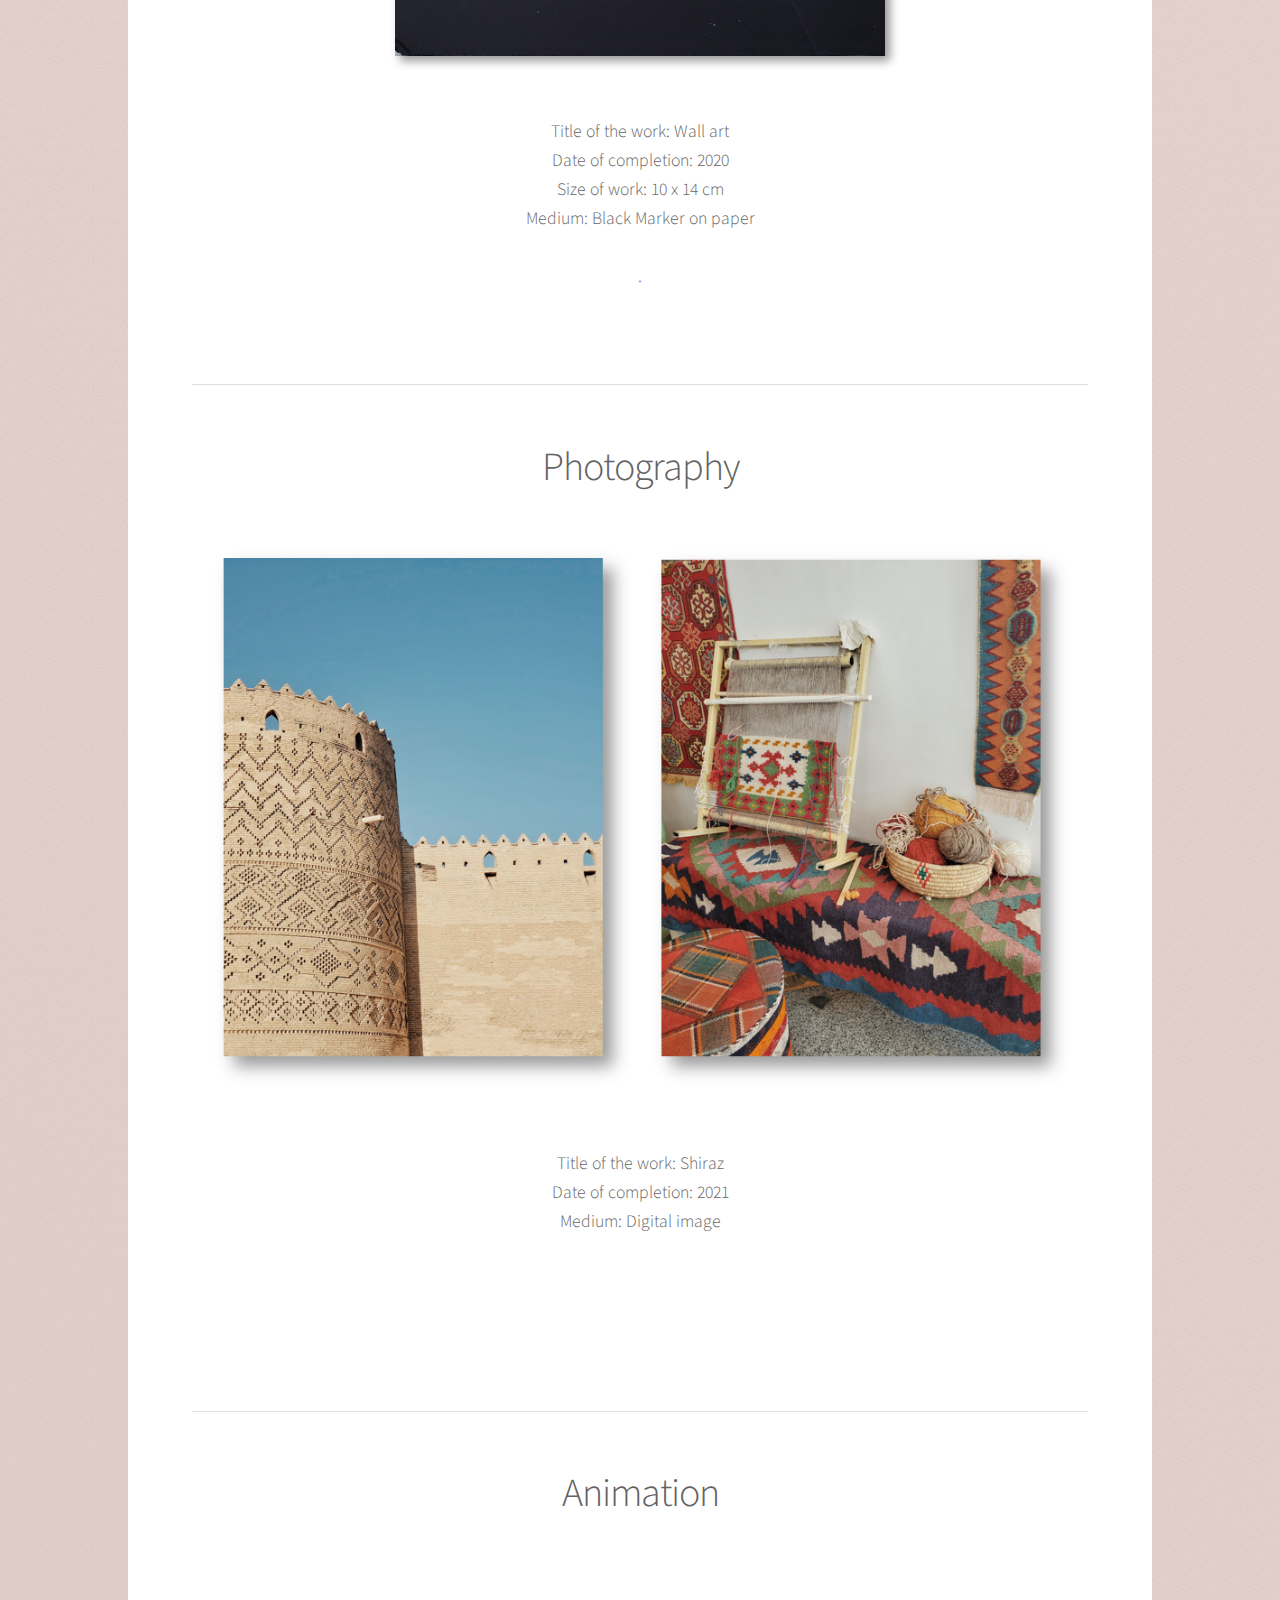
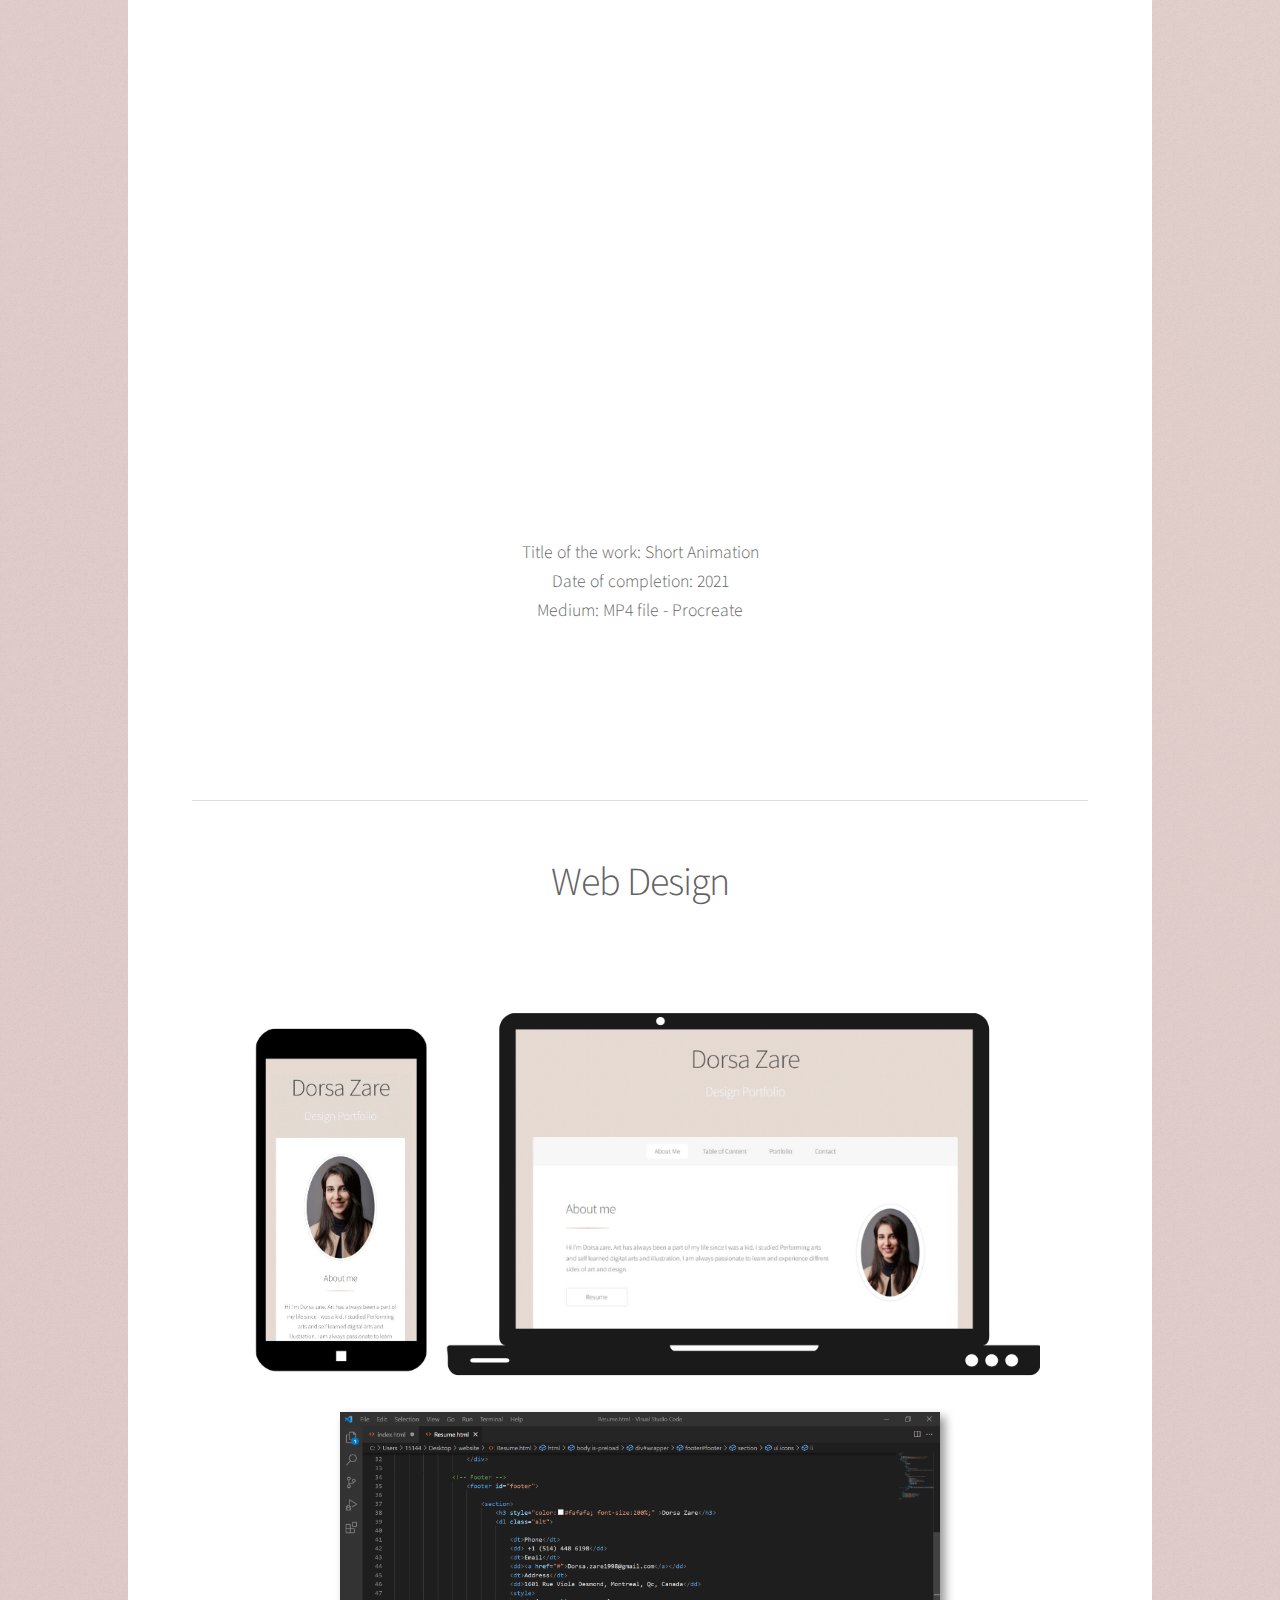
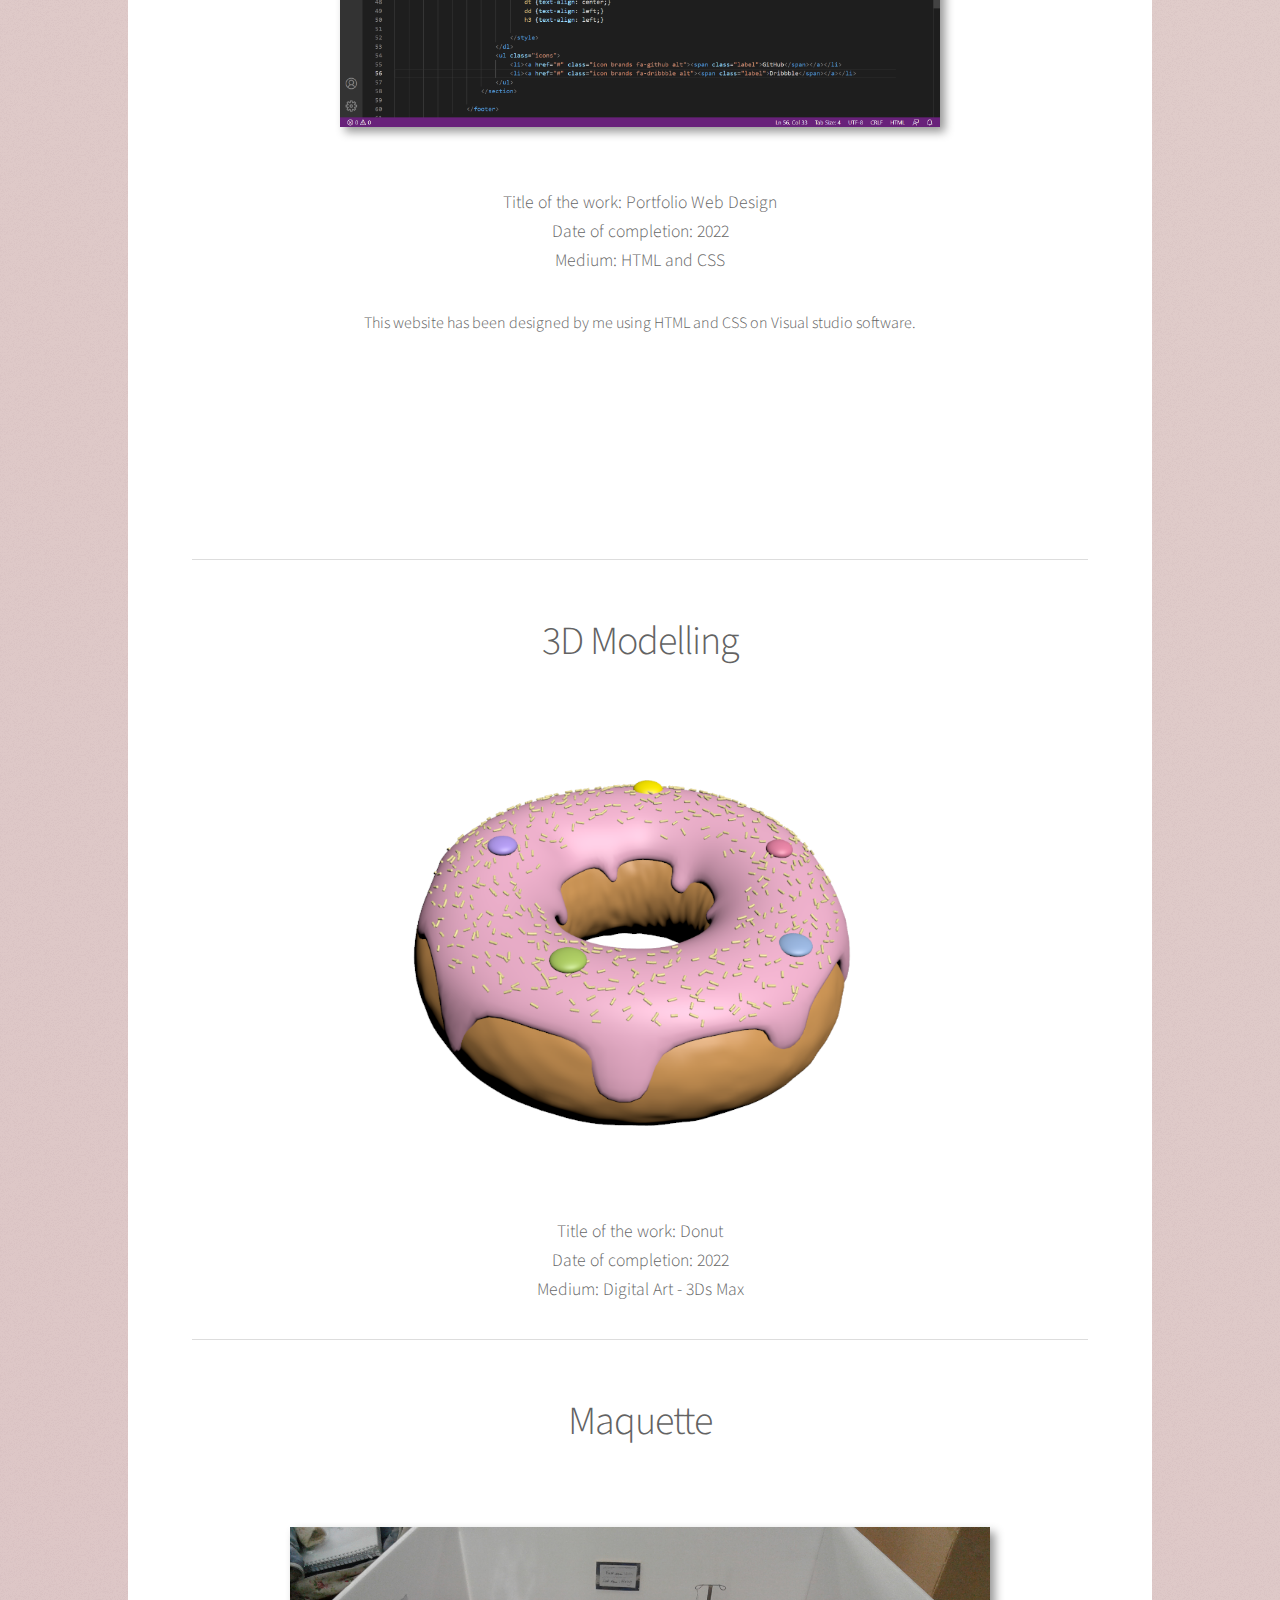
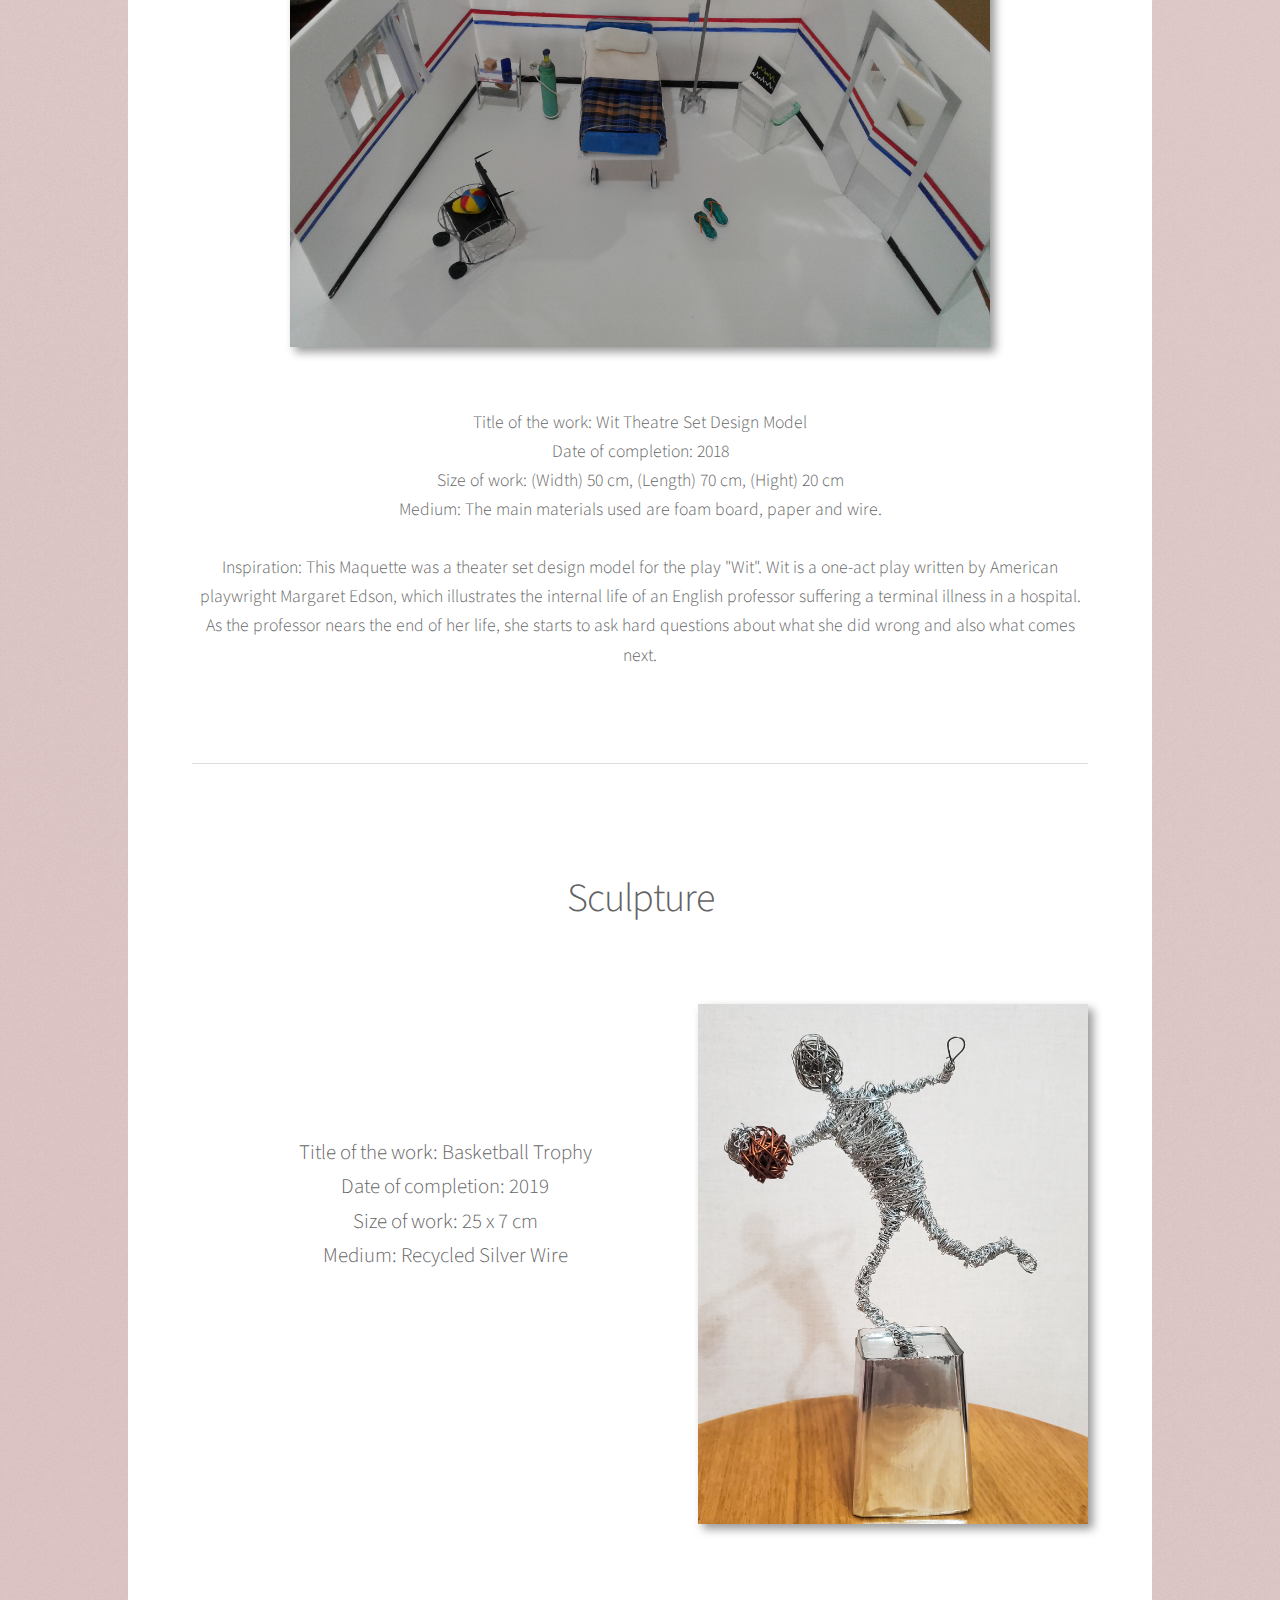
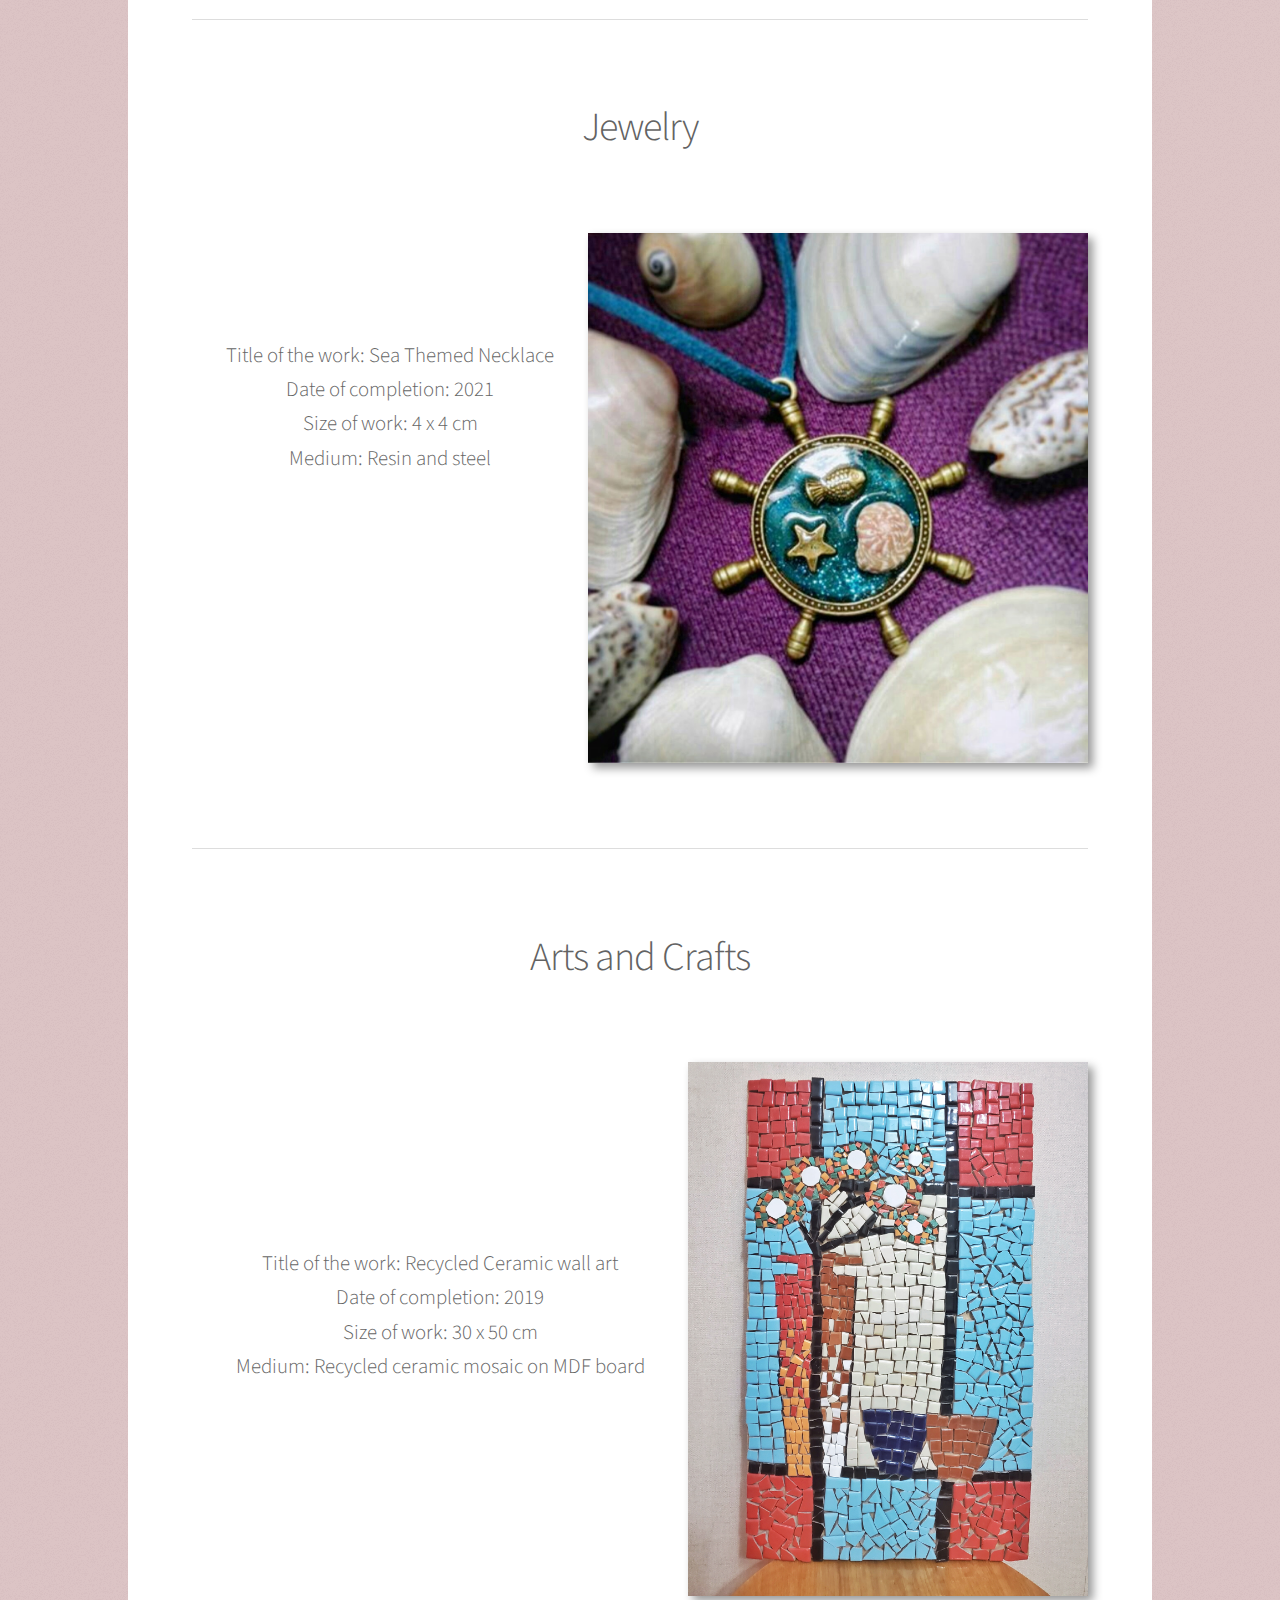
==== commit cbe564b1: "Update index.html" ====
--- a/index.html
+++ b/index.html
@@ -122,7 +122,7 @@
 								<br>
 								<br>
 								<br>
-								<input type="image" src="images/Illustration2.jpeg" alt="Illustration" width="500px" 
+								<input type="image" src="images/Illustration2.jpeg" alt="Illustration" width="450px" 
 								style="float:Center;-webkit-filter: drop-shadow(5px 5px 5px rgb(107, 104, 104)); filter: drop-shadow(5px 5px 5px rgb(151, 151, 151));">
 							<br>	
 							<br>
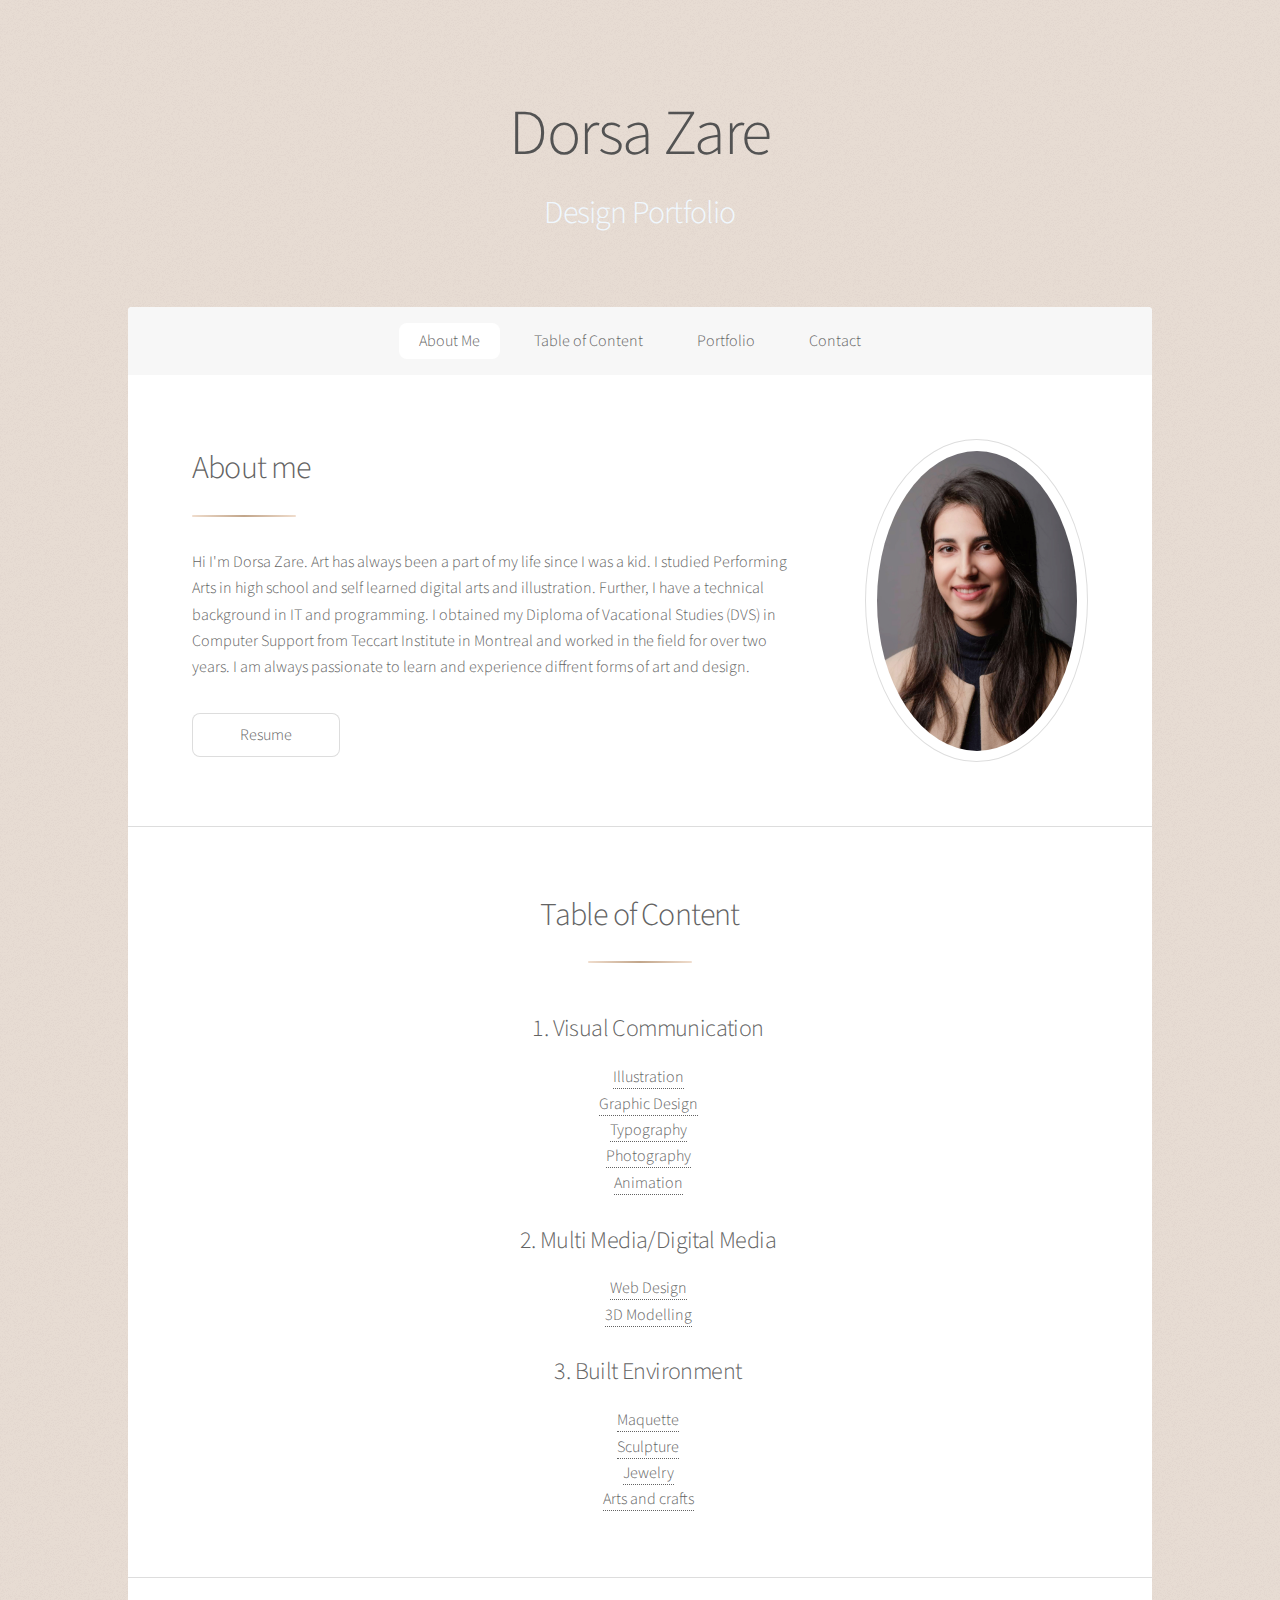
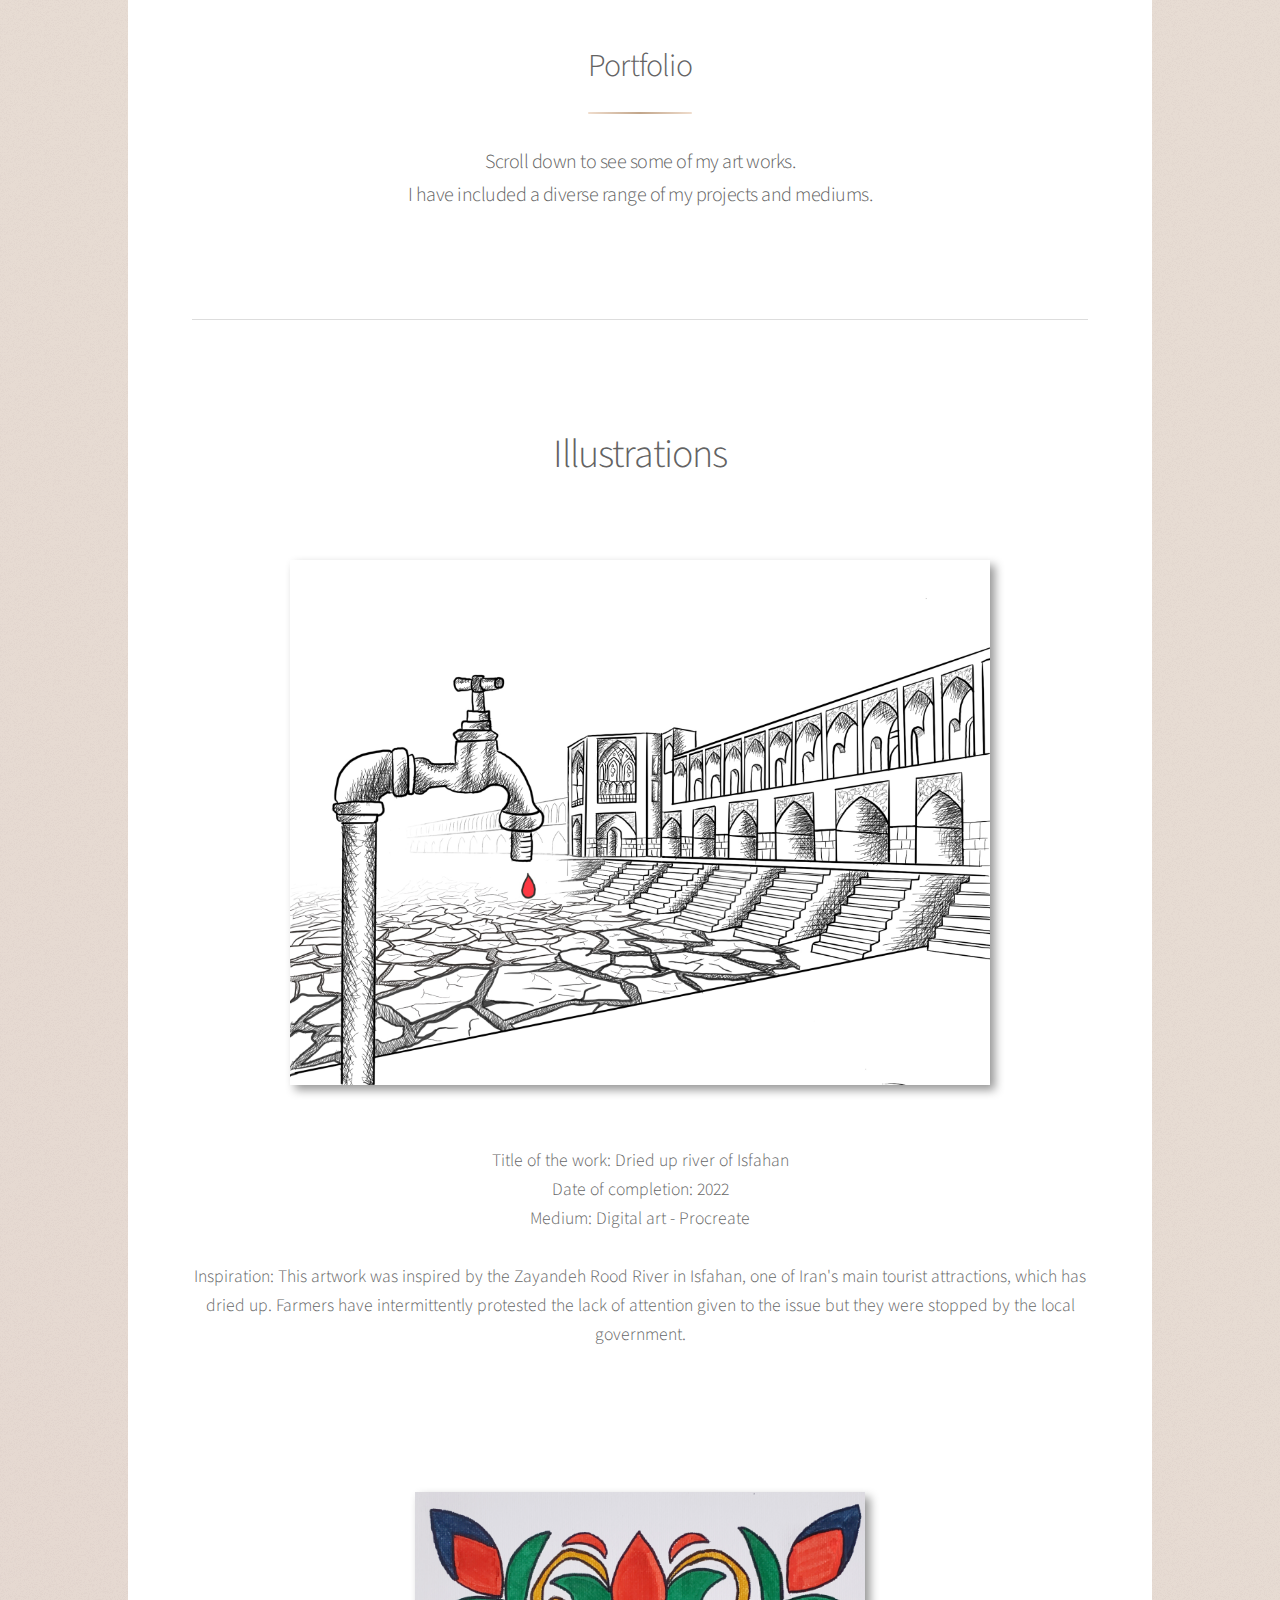
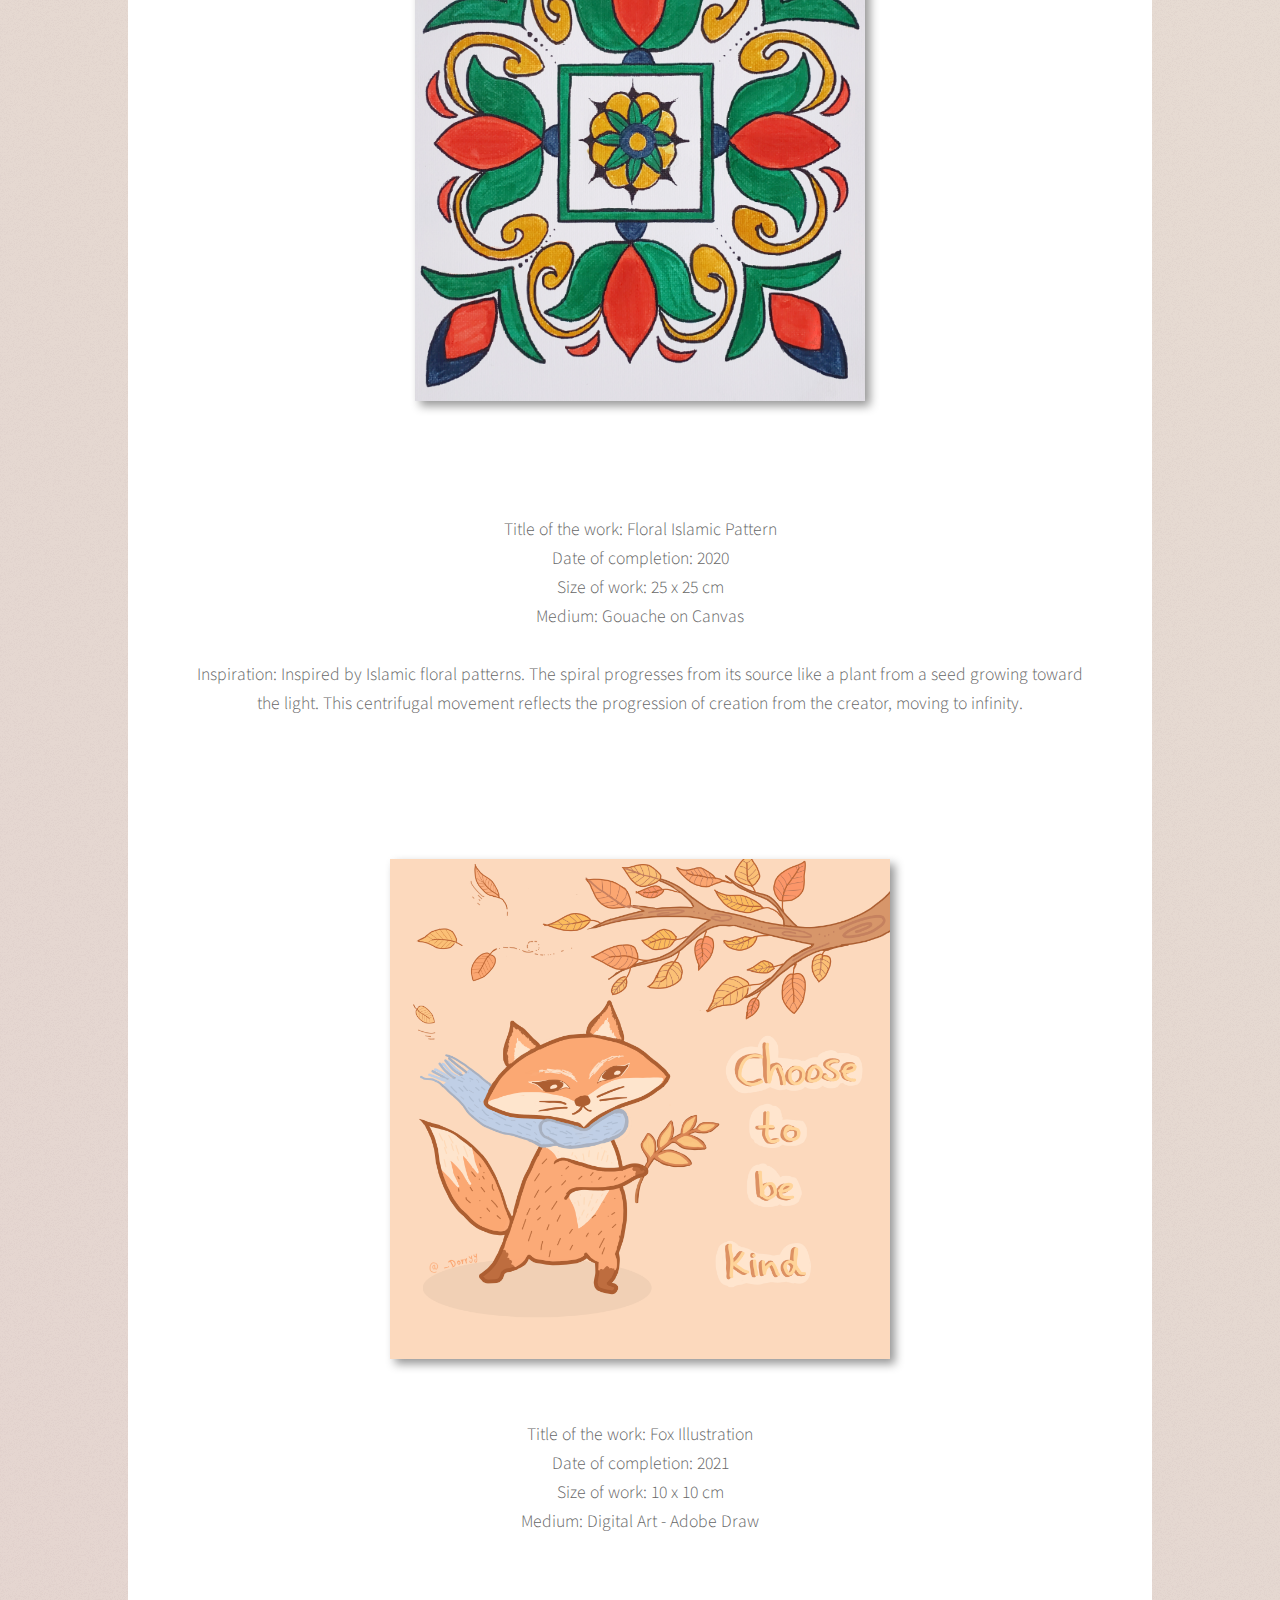
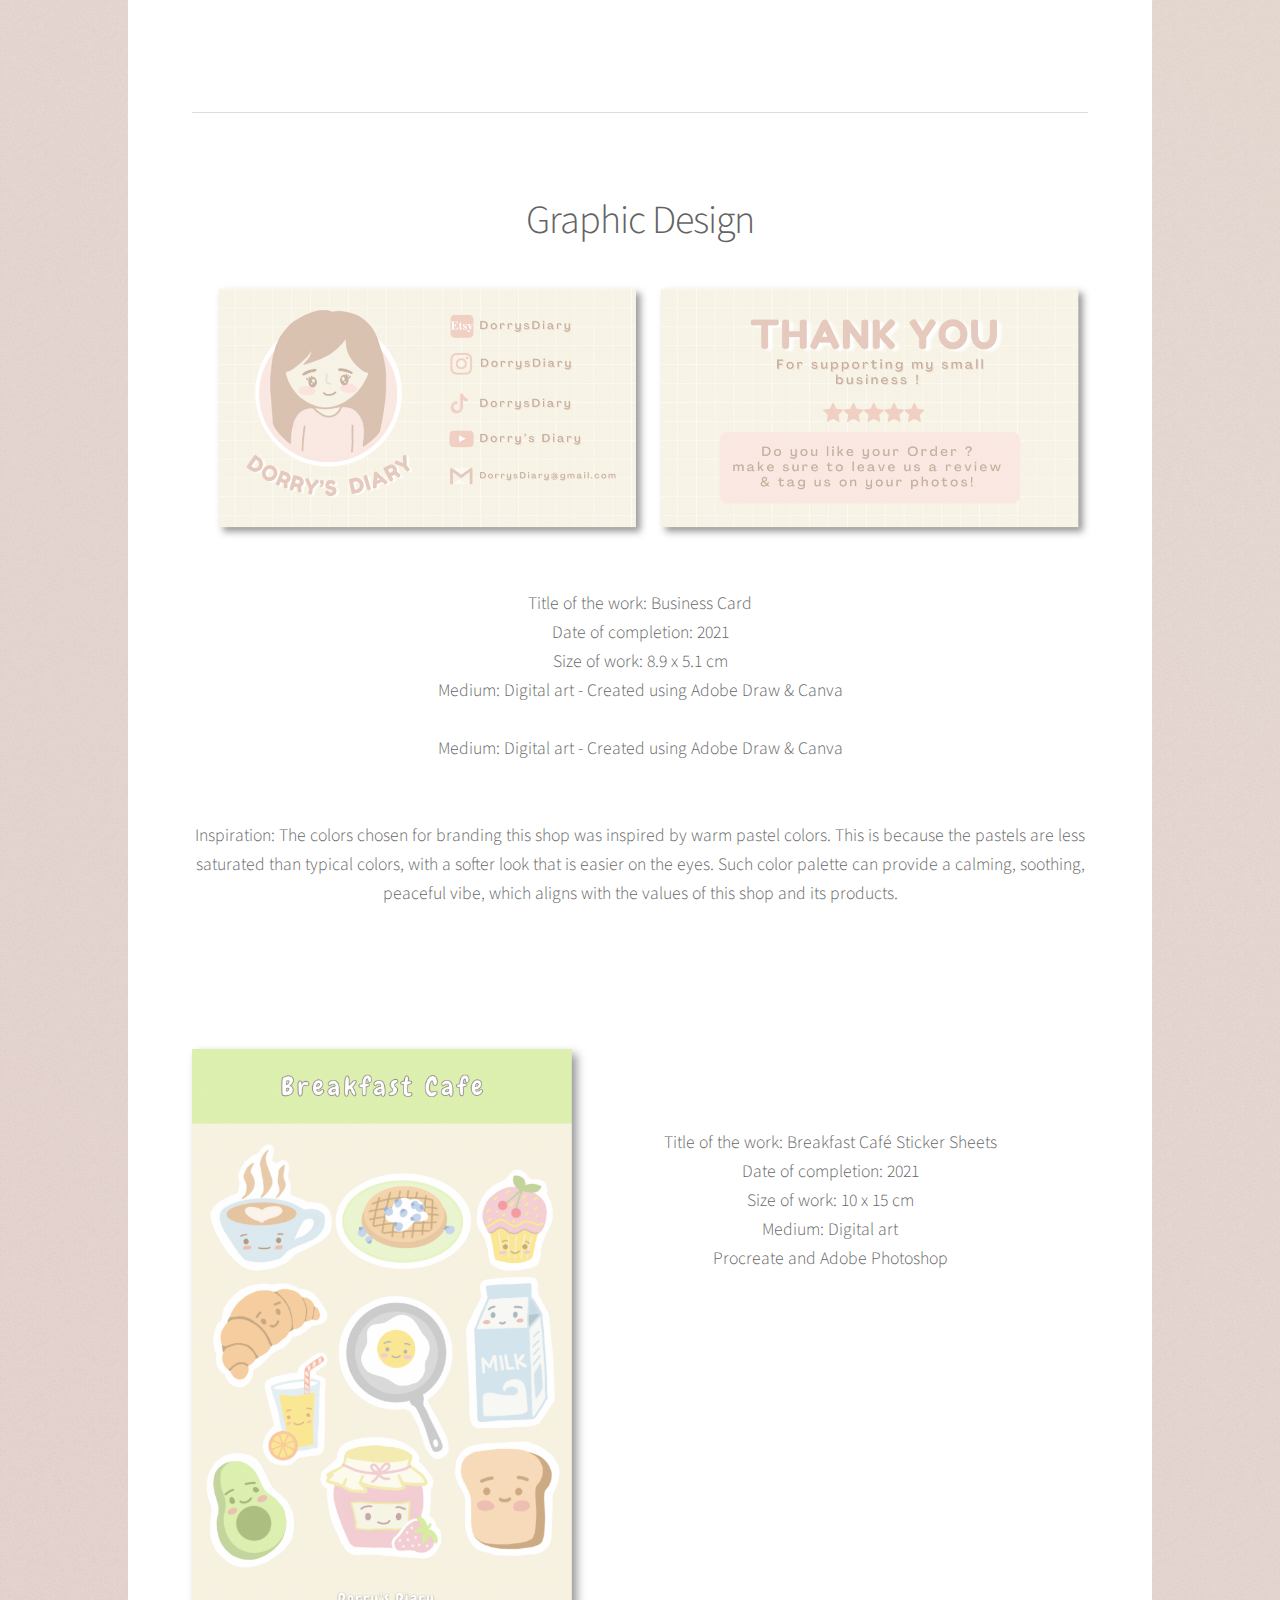
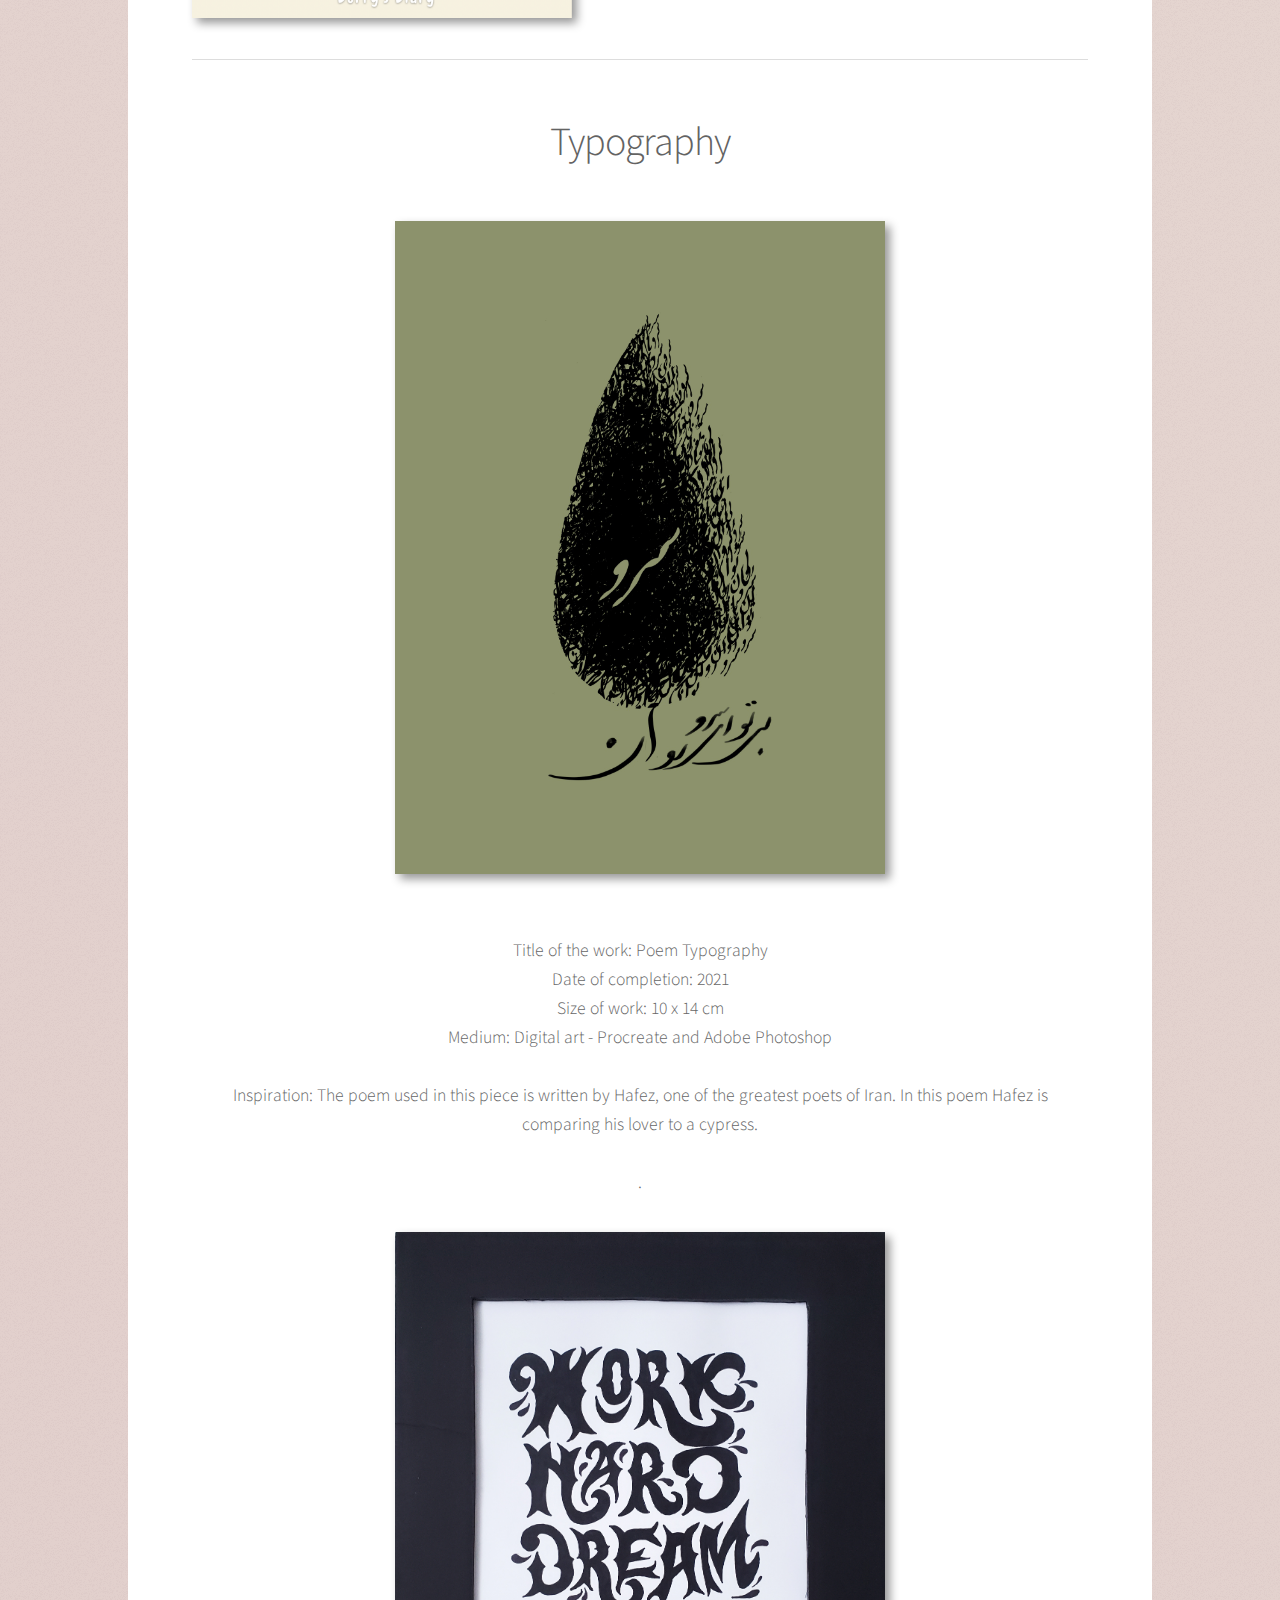
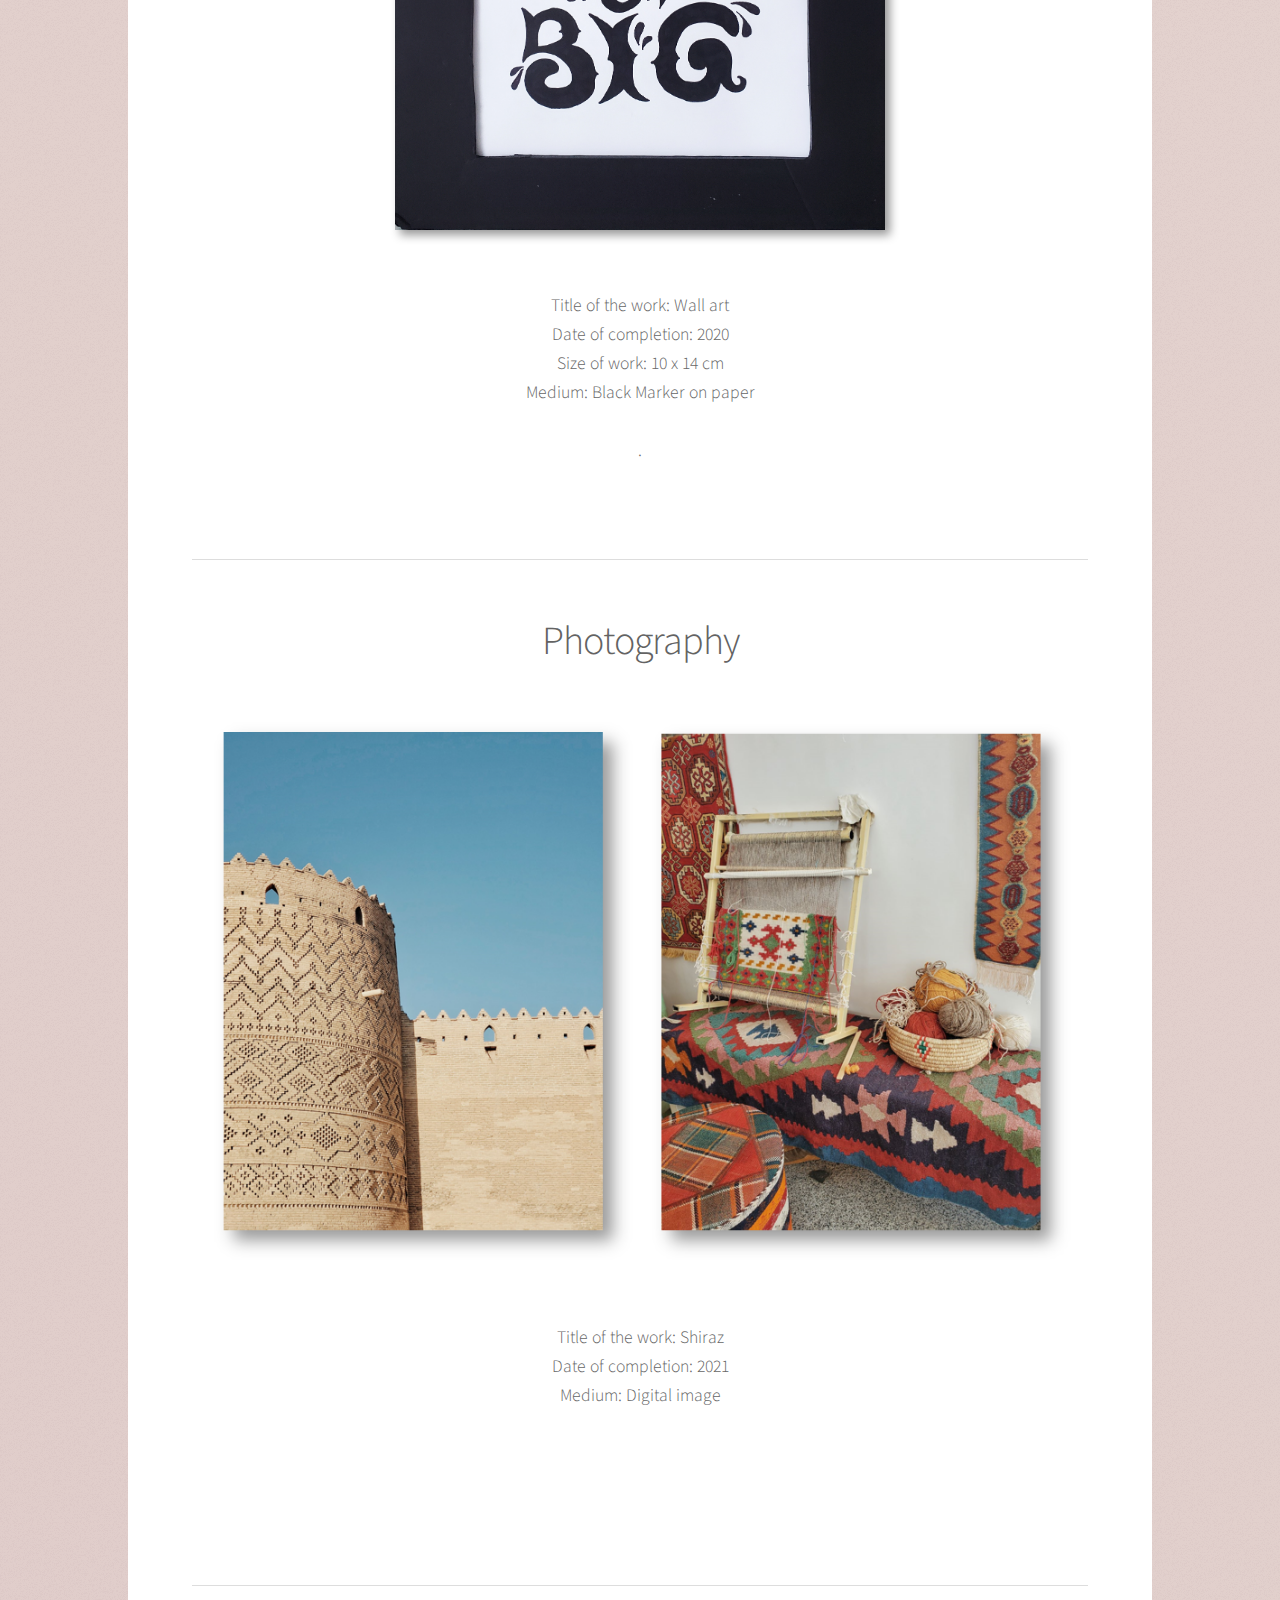
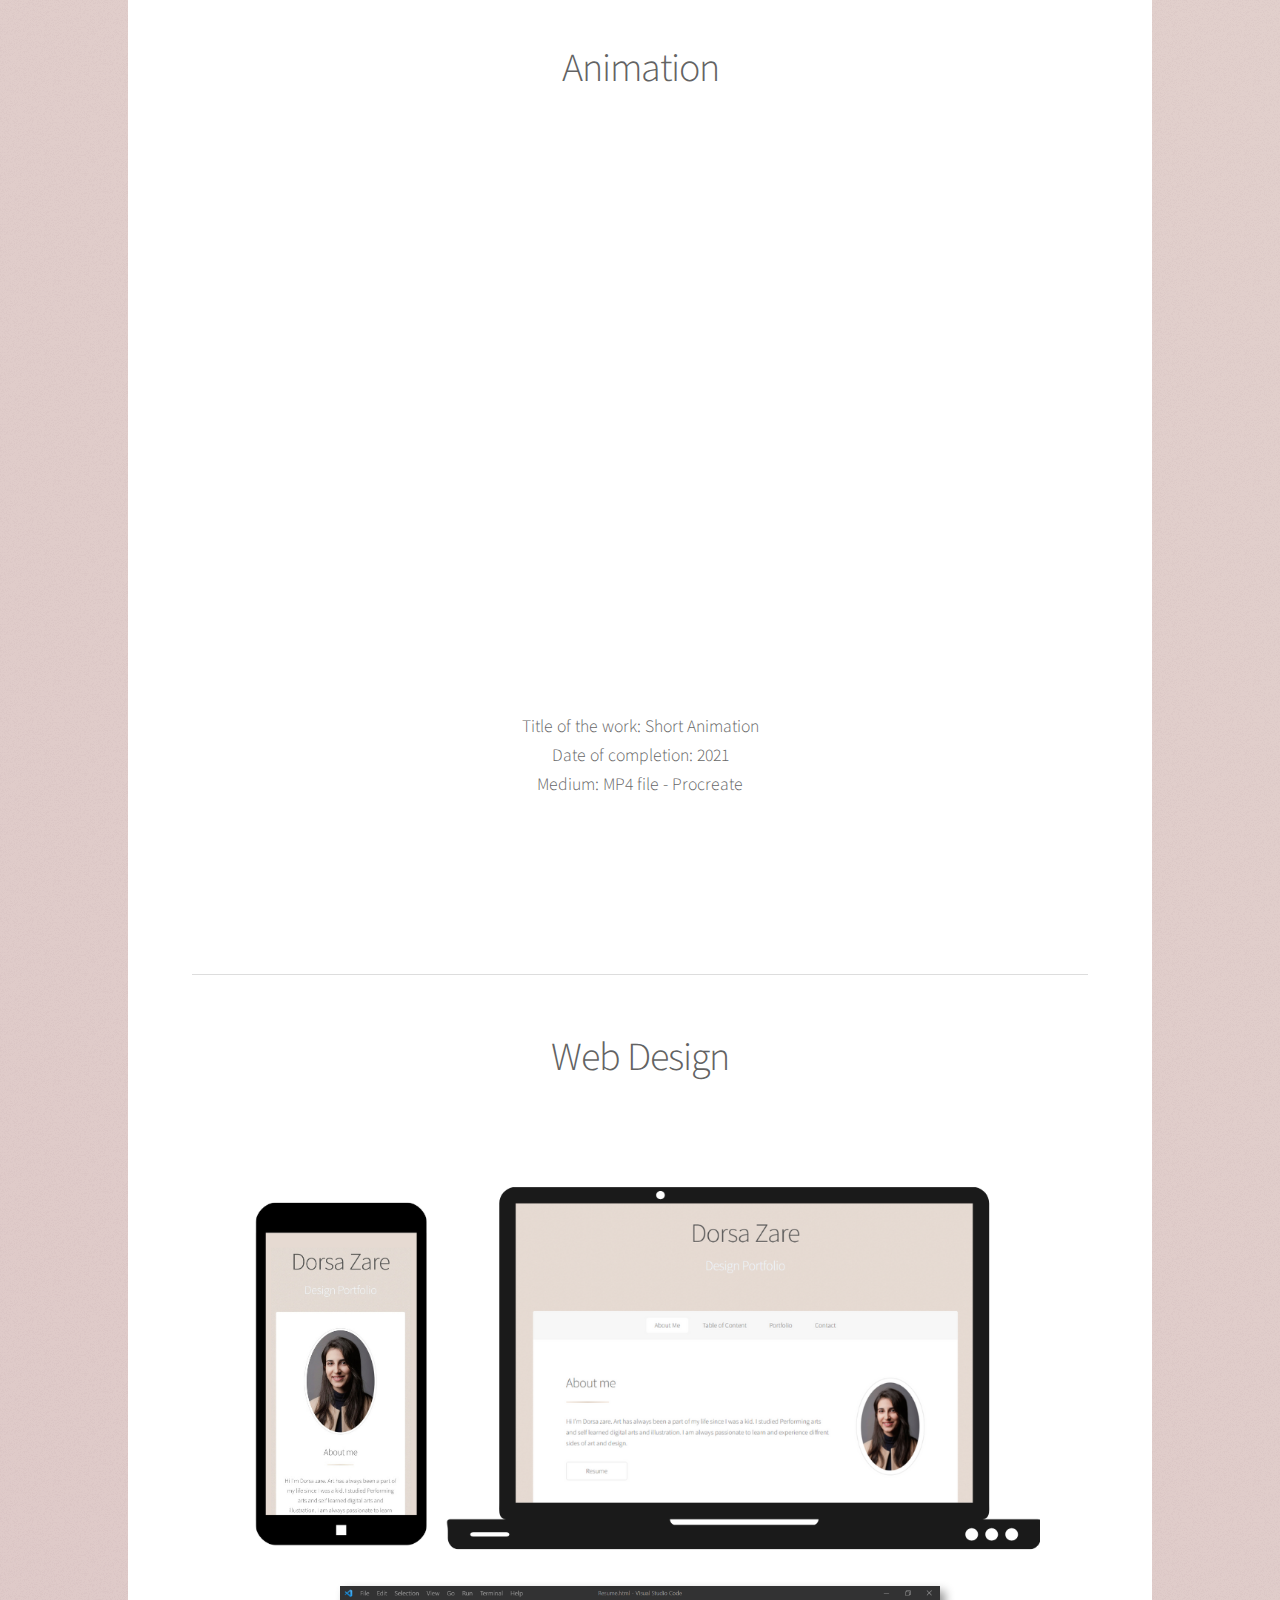
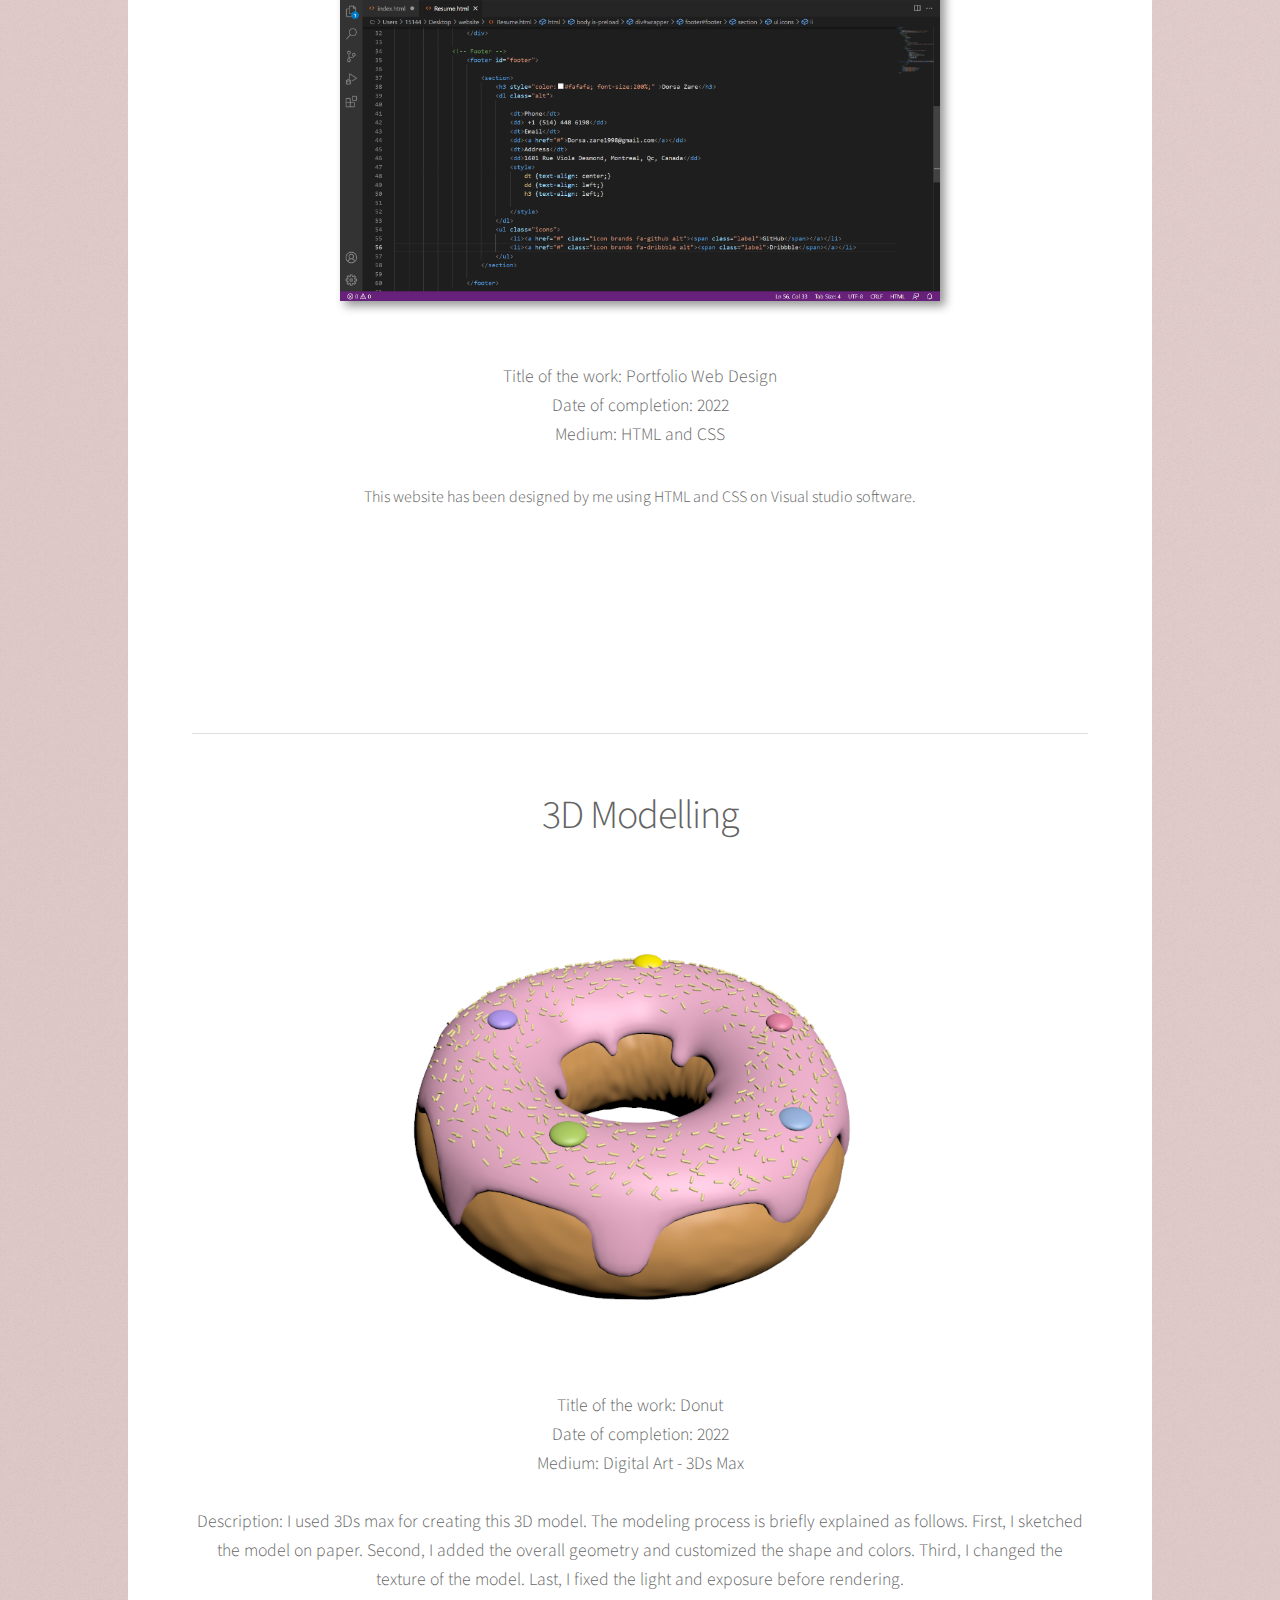
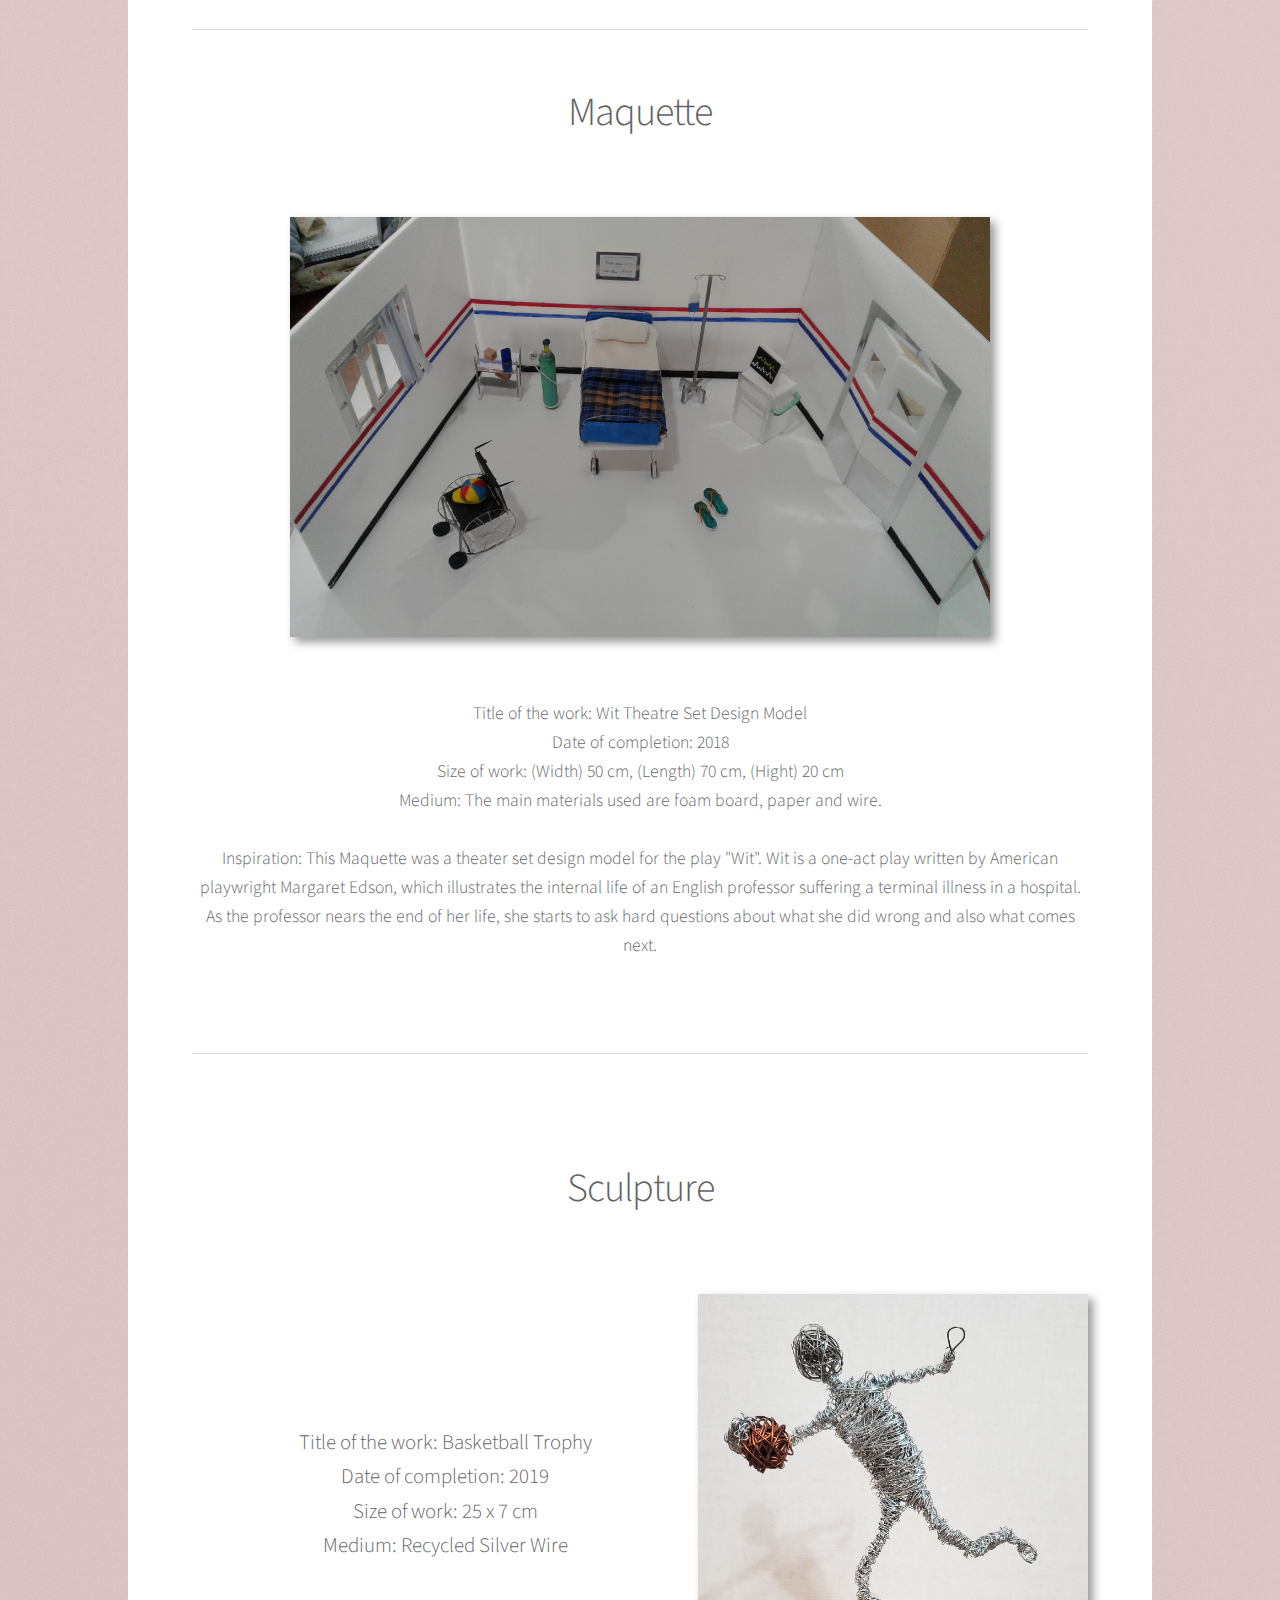
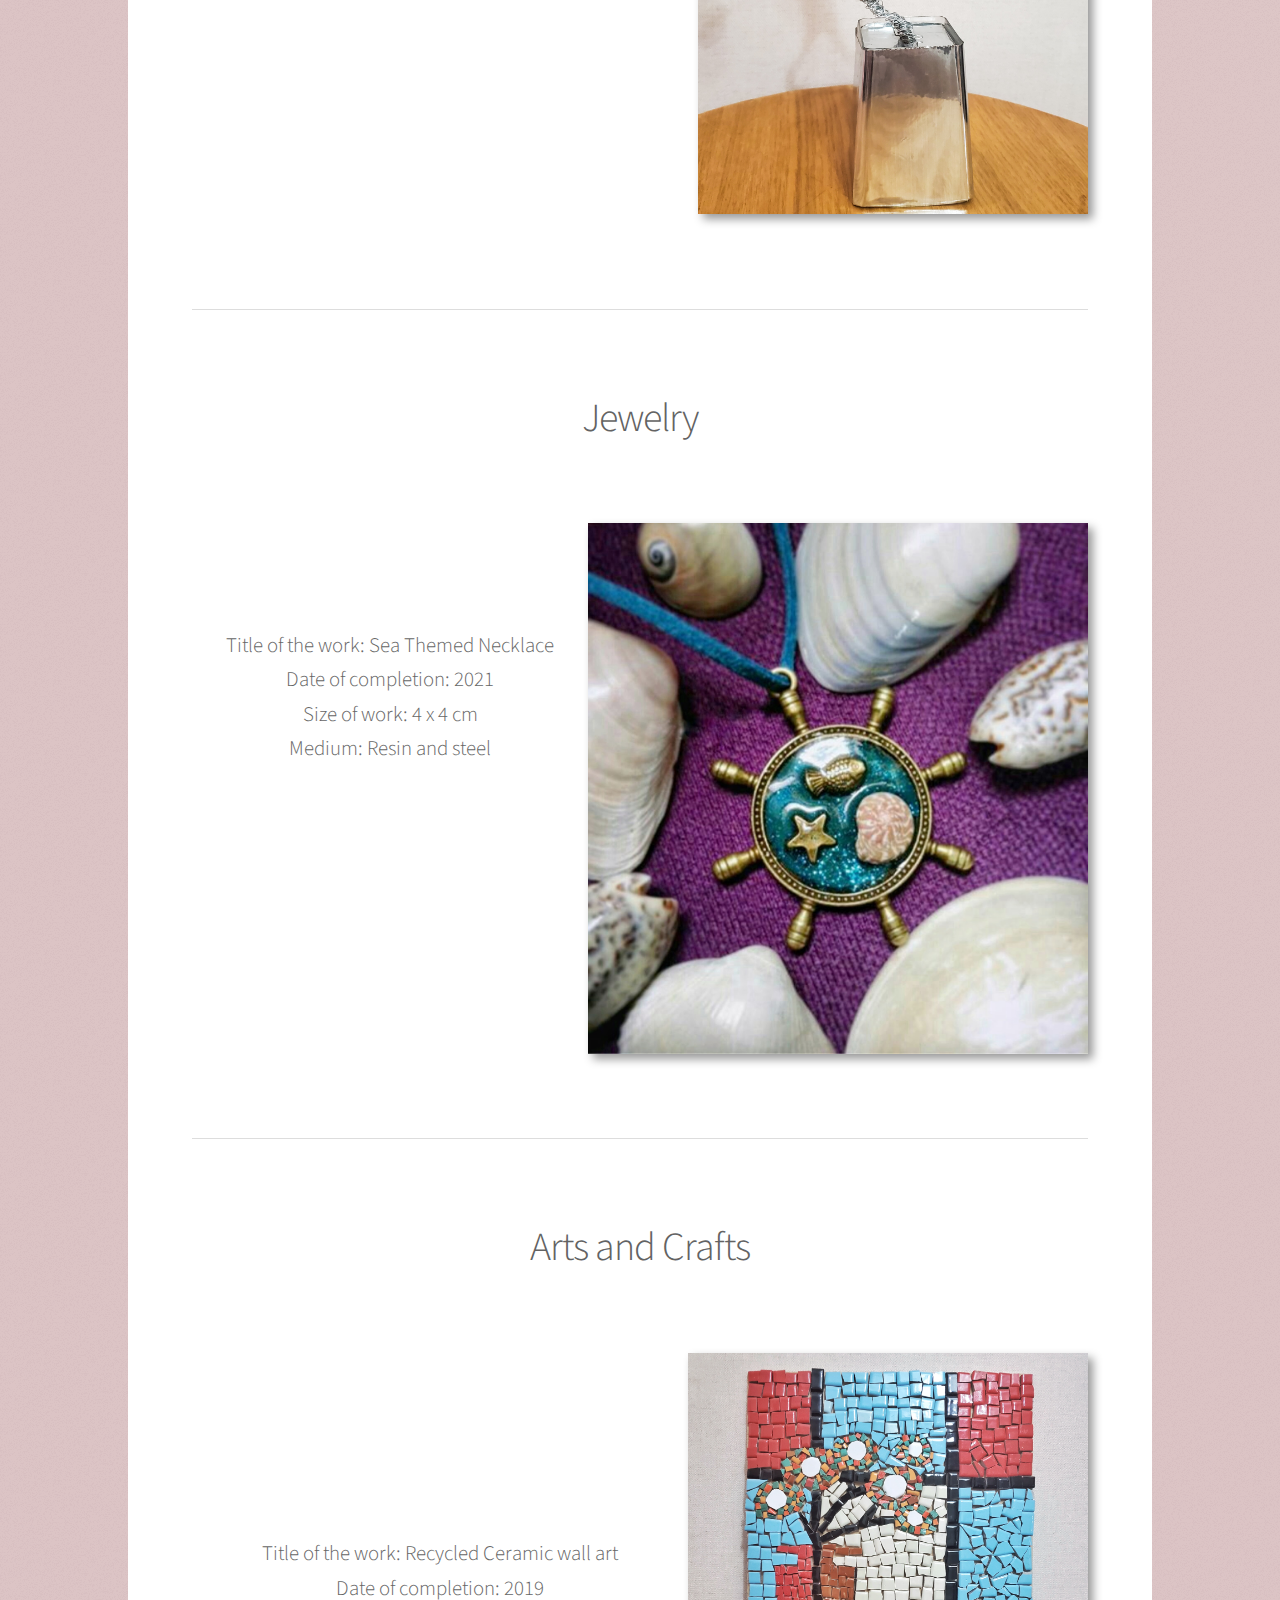
==== commit cd169b7d: "Update index.html" ====
--- a/index.html
+++ b/index.html
@@ -180,6 +180,12 @@
                                                          Size of work: 8.9 x 5.1 cm <br>
                                                          Medium: Digital art - Created using Adobe Draw & Canva <br>
 									<br />
+									                       Medium: Digital art - Created using Adobe Draw & Canva <br>
+									<br />
+									<br>
+									Inspiration: The colors chosen for branding this shop was inspired by warm pastel colors.
+									This is because the pastels are less saturated than typical colors, with a softer look that is easier on the eyes. Such color palette can provide a calming, soothing, peaceful vibe, which aligns with the values of this shop and its products.
+
 </p>
 									<br>
 
@@ -336,6 +342,14 @@
                                                          Title of the work: Donut  <br>
                                                          Date of completion: 2022 <br>
                                                          Medium: Digital Art - 3Ds Max <br>
+							           
+						 <br>
+														
+						Description: I used 3Ds max for creating this 3D model. 
+							The modeling process is briefly explained as follows. 
+							First, I sketched the model on paper. Second, I added the overall geometry and customized the shape and colors. 
+							Third, I changed the texture of the model. Last, I fixed the light and exposure before rendering.
+						 <br>
 							<hr>
 							<br>
 
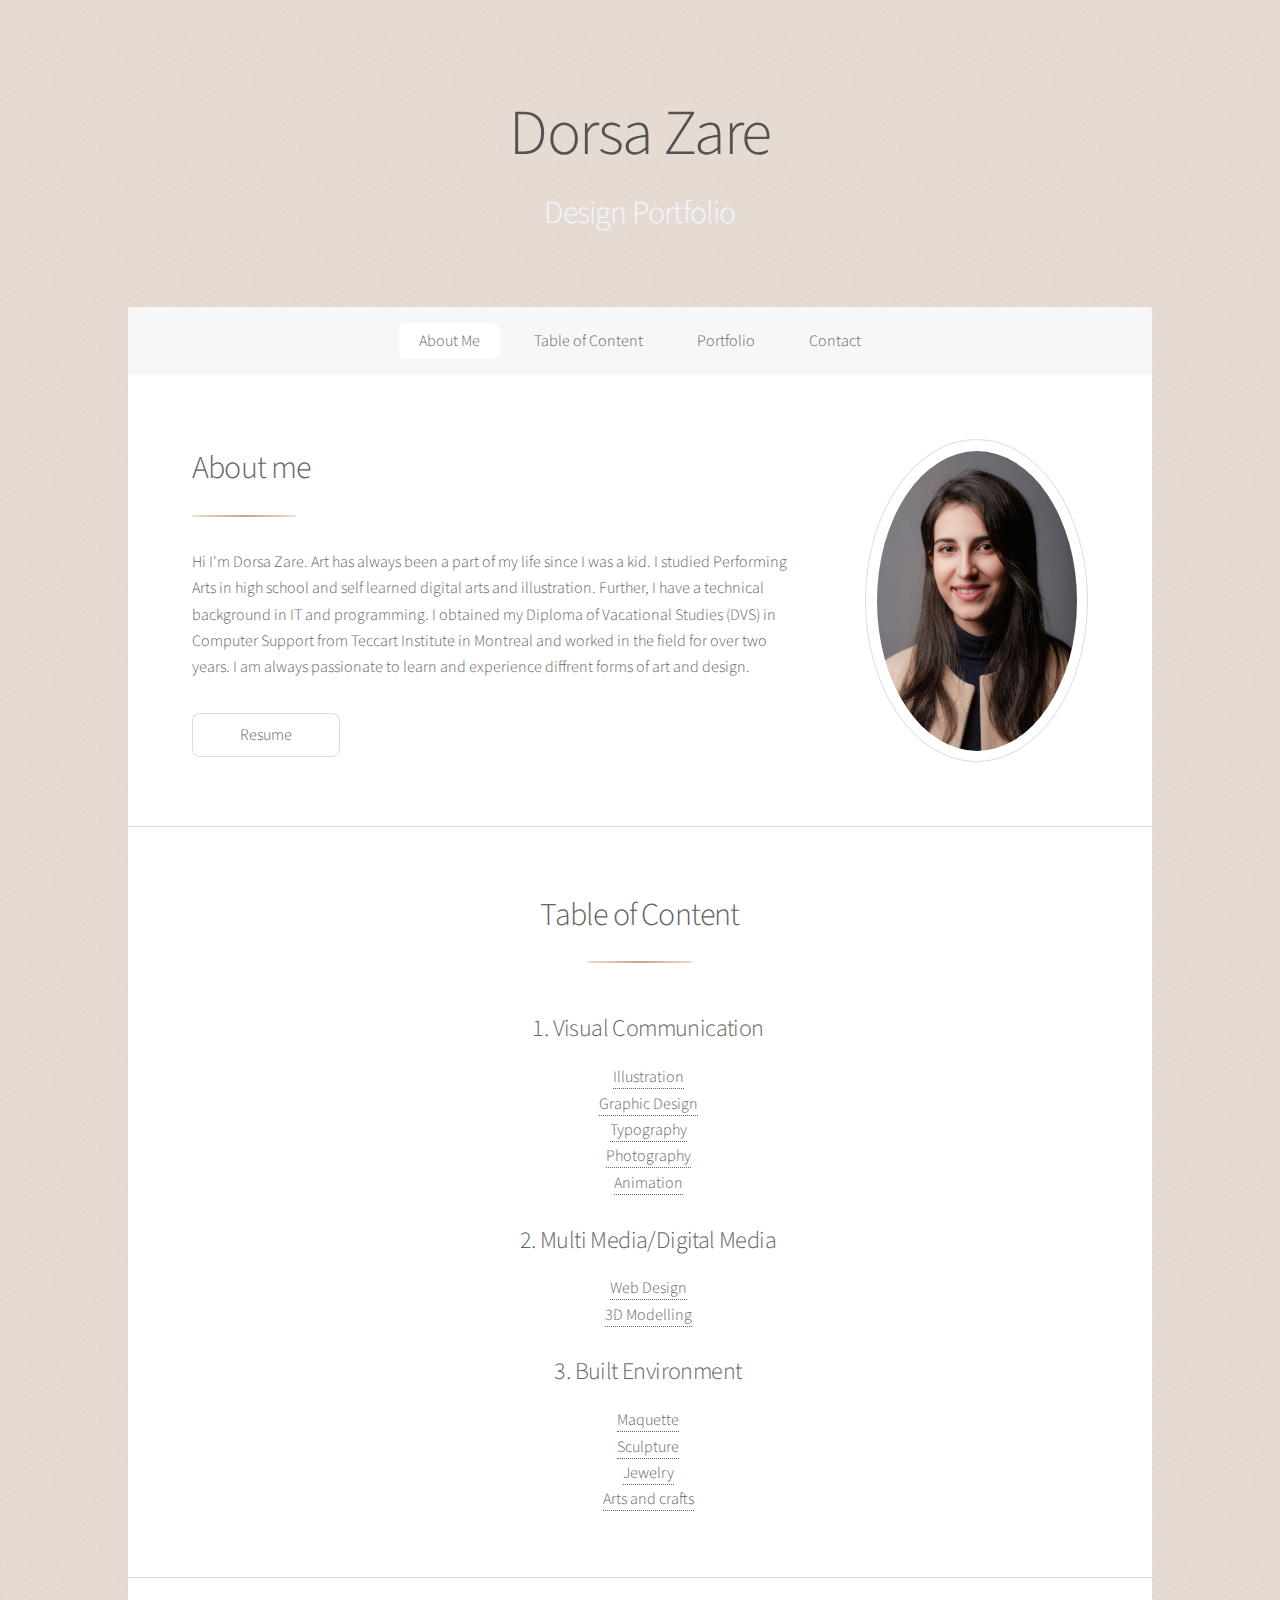
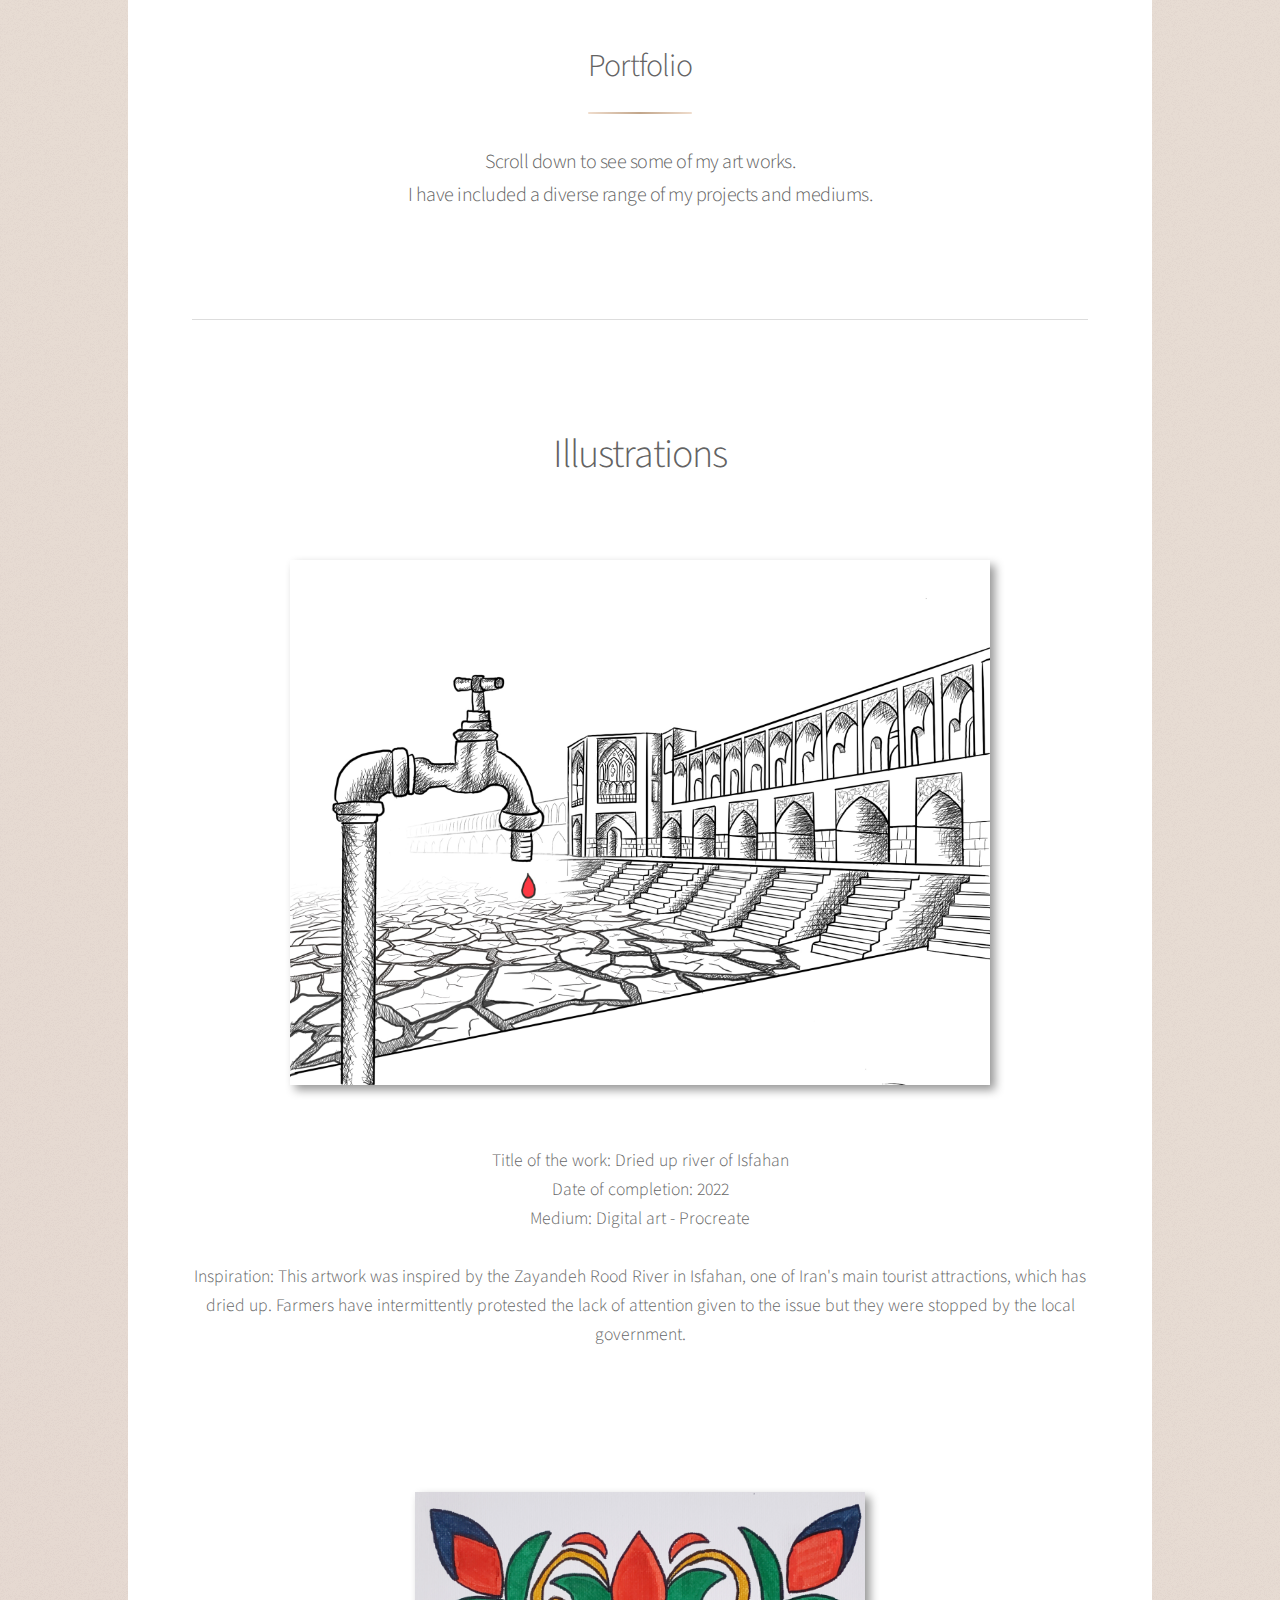
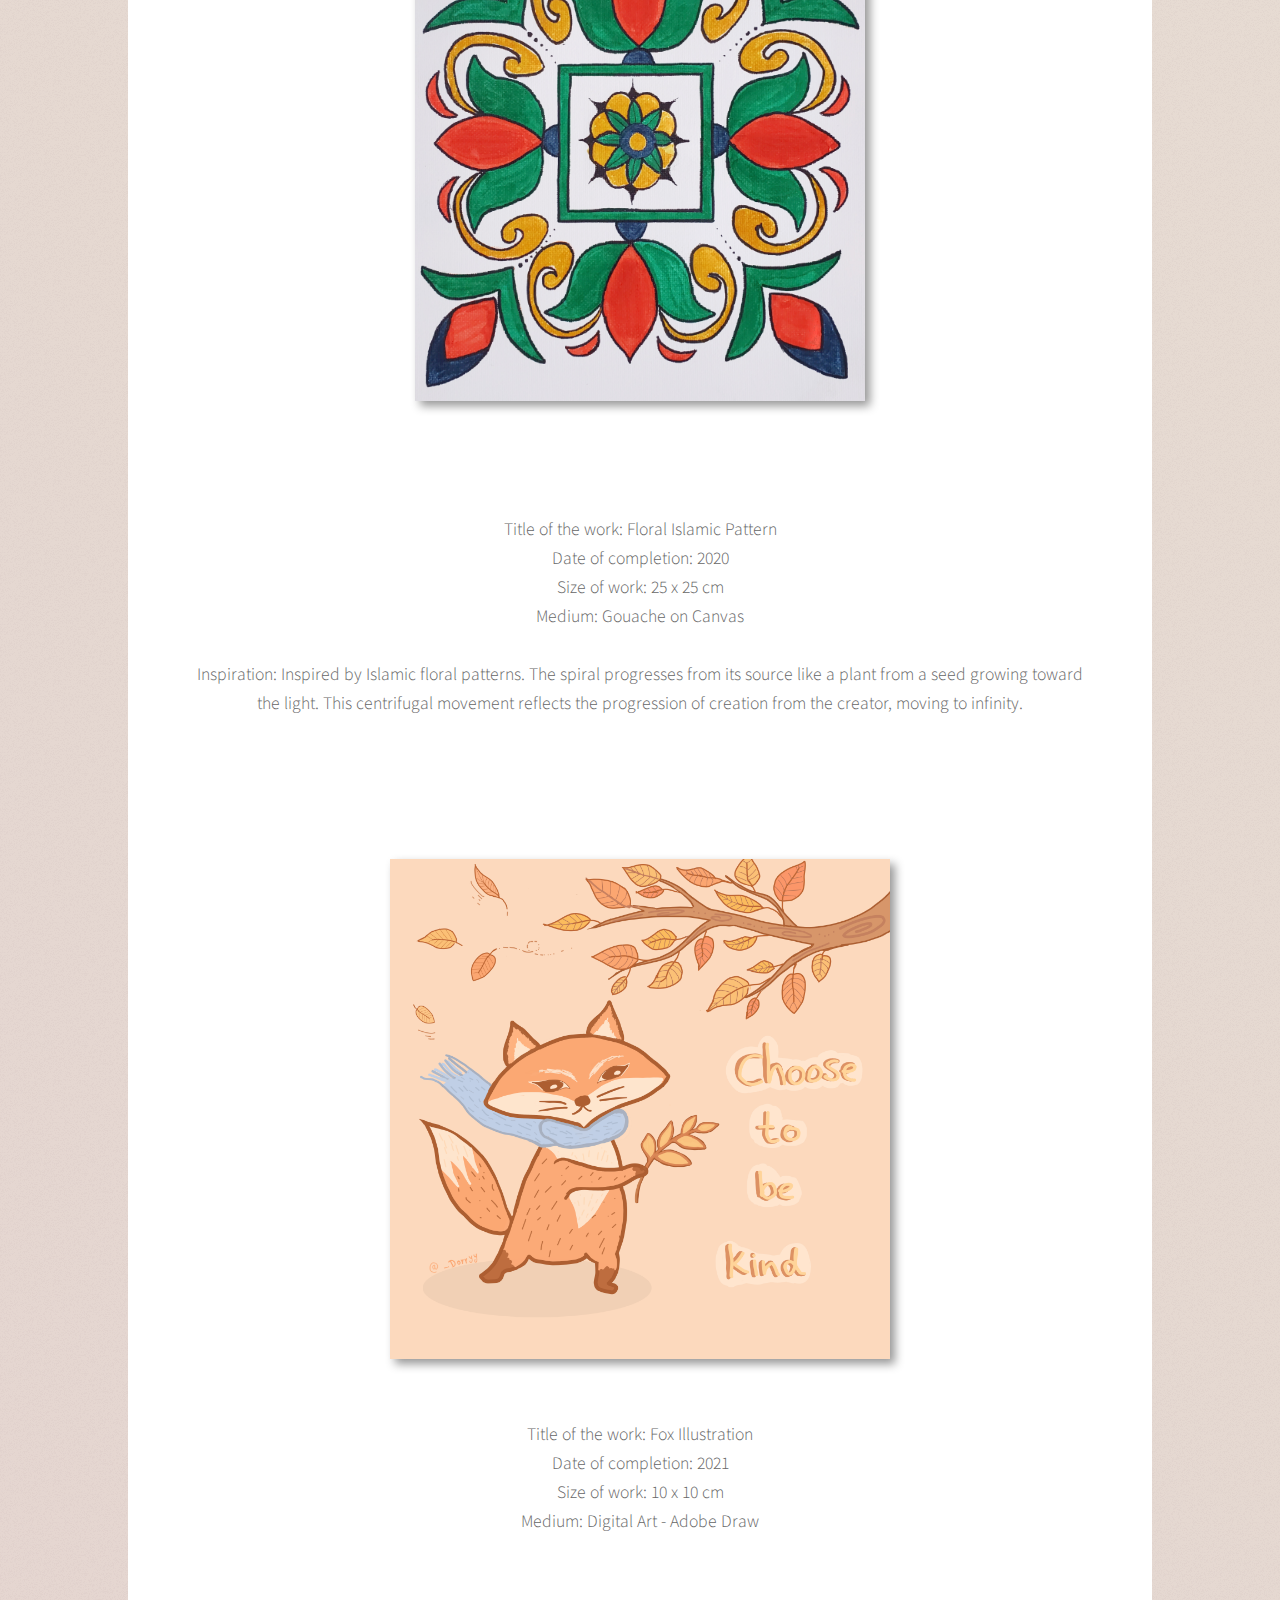
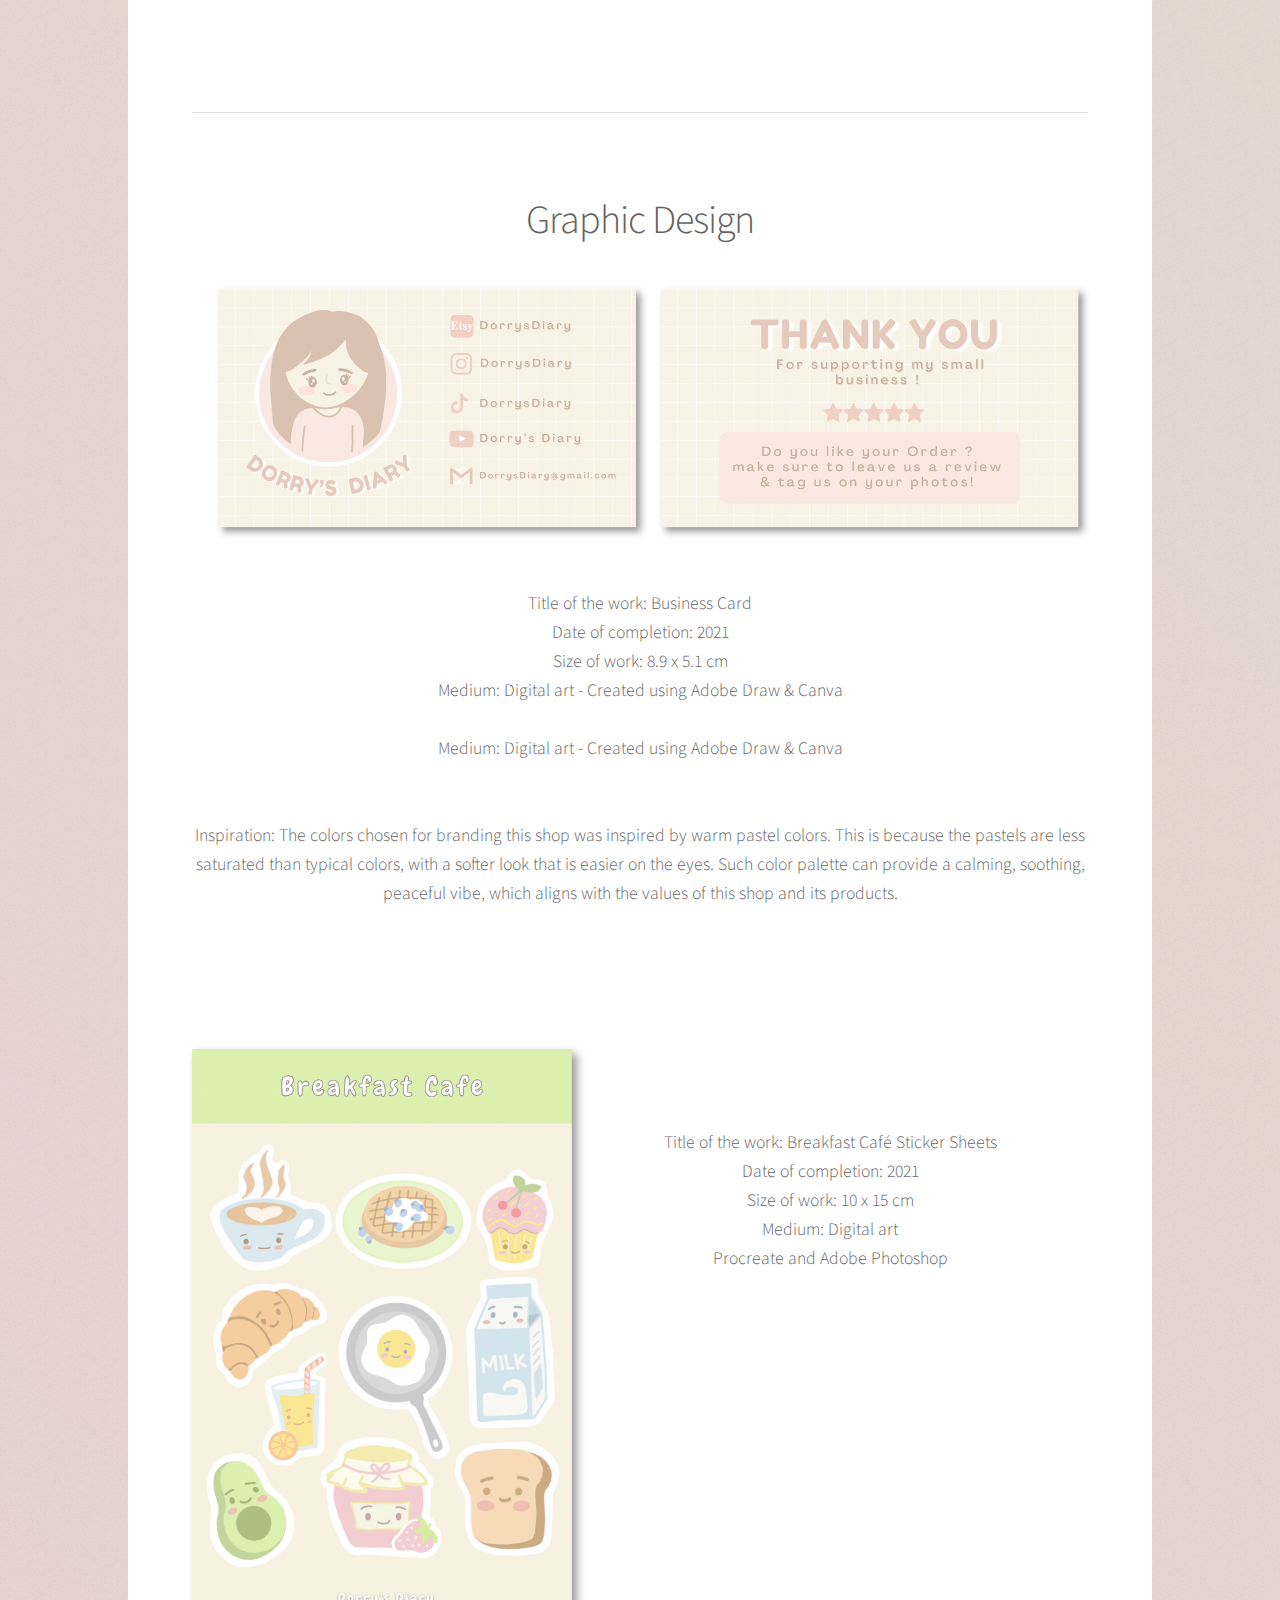
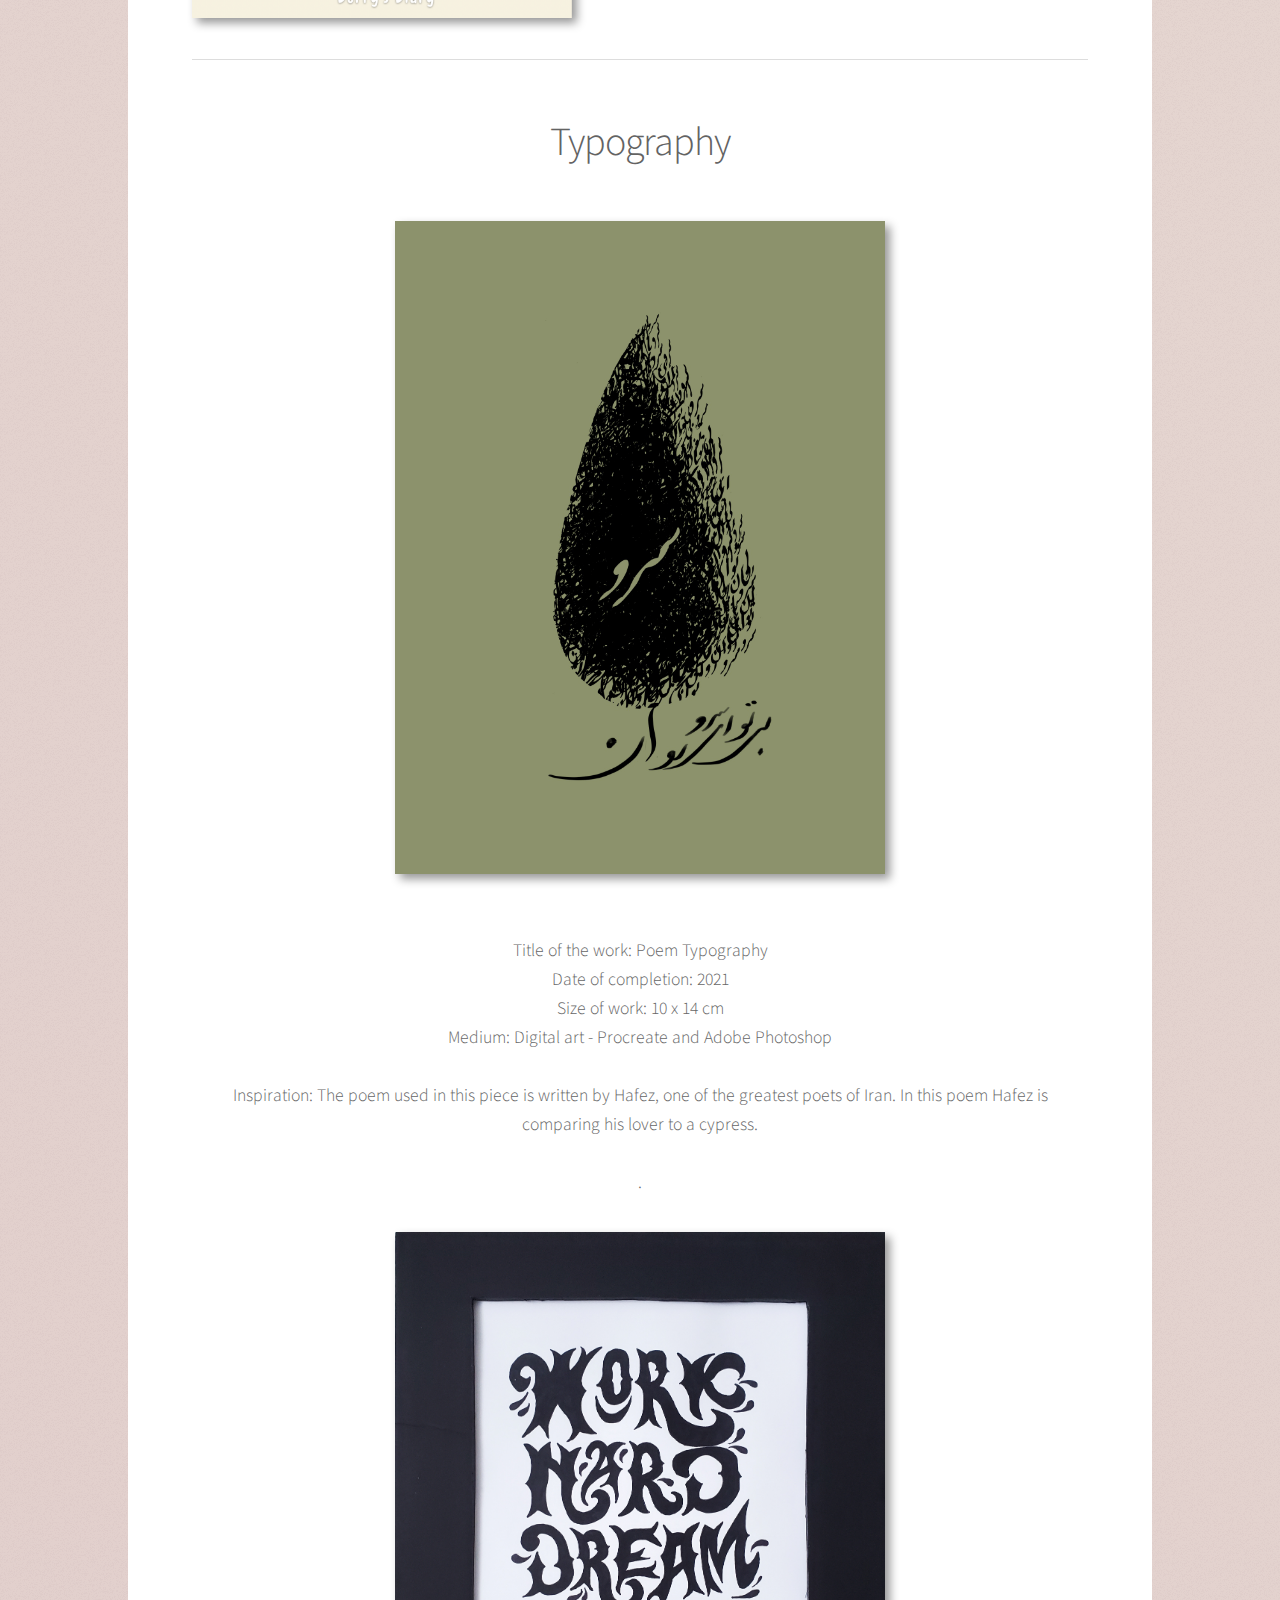
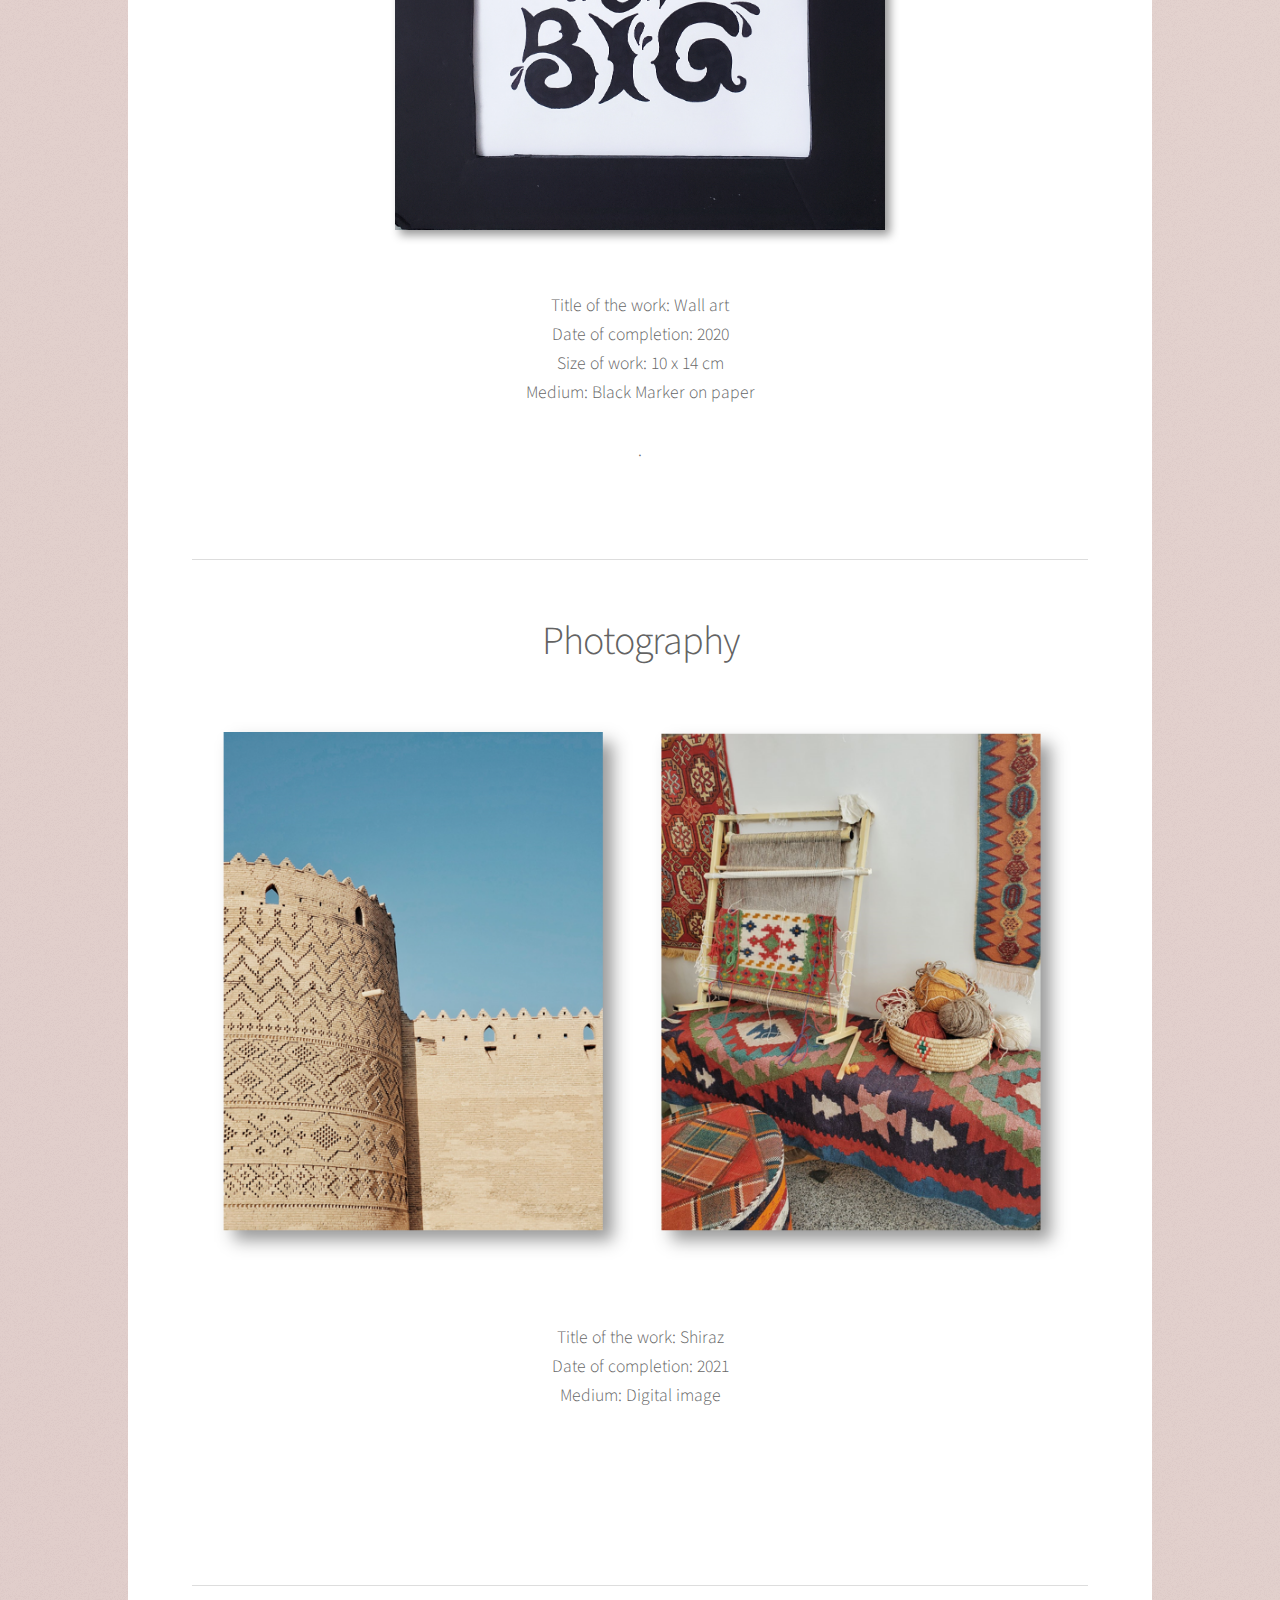
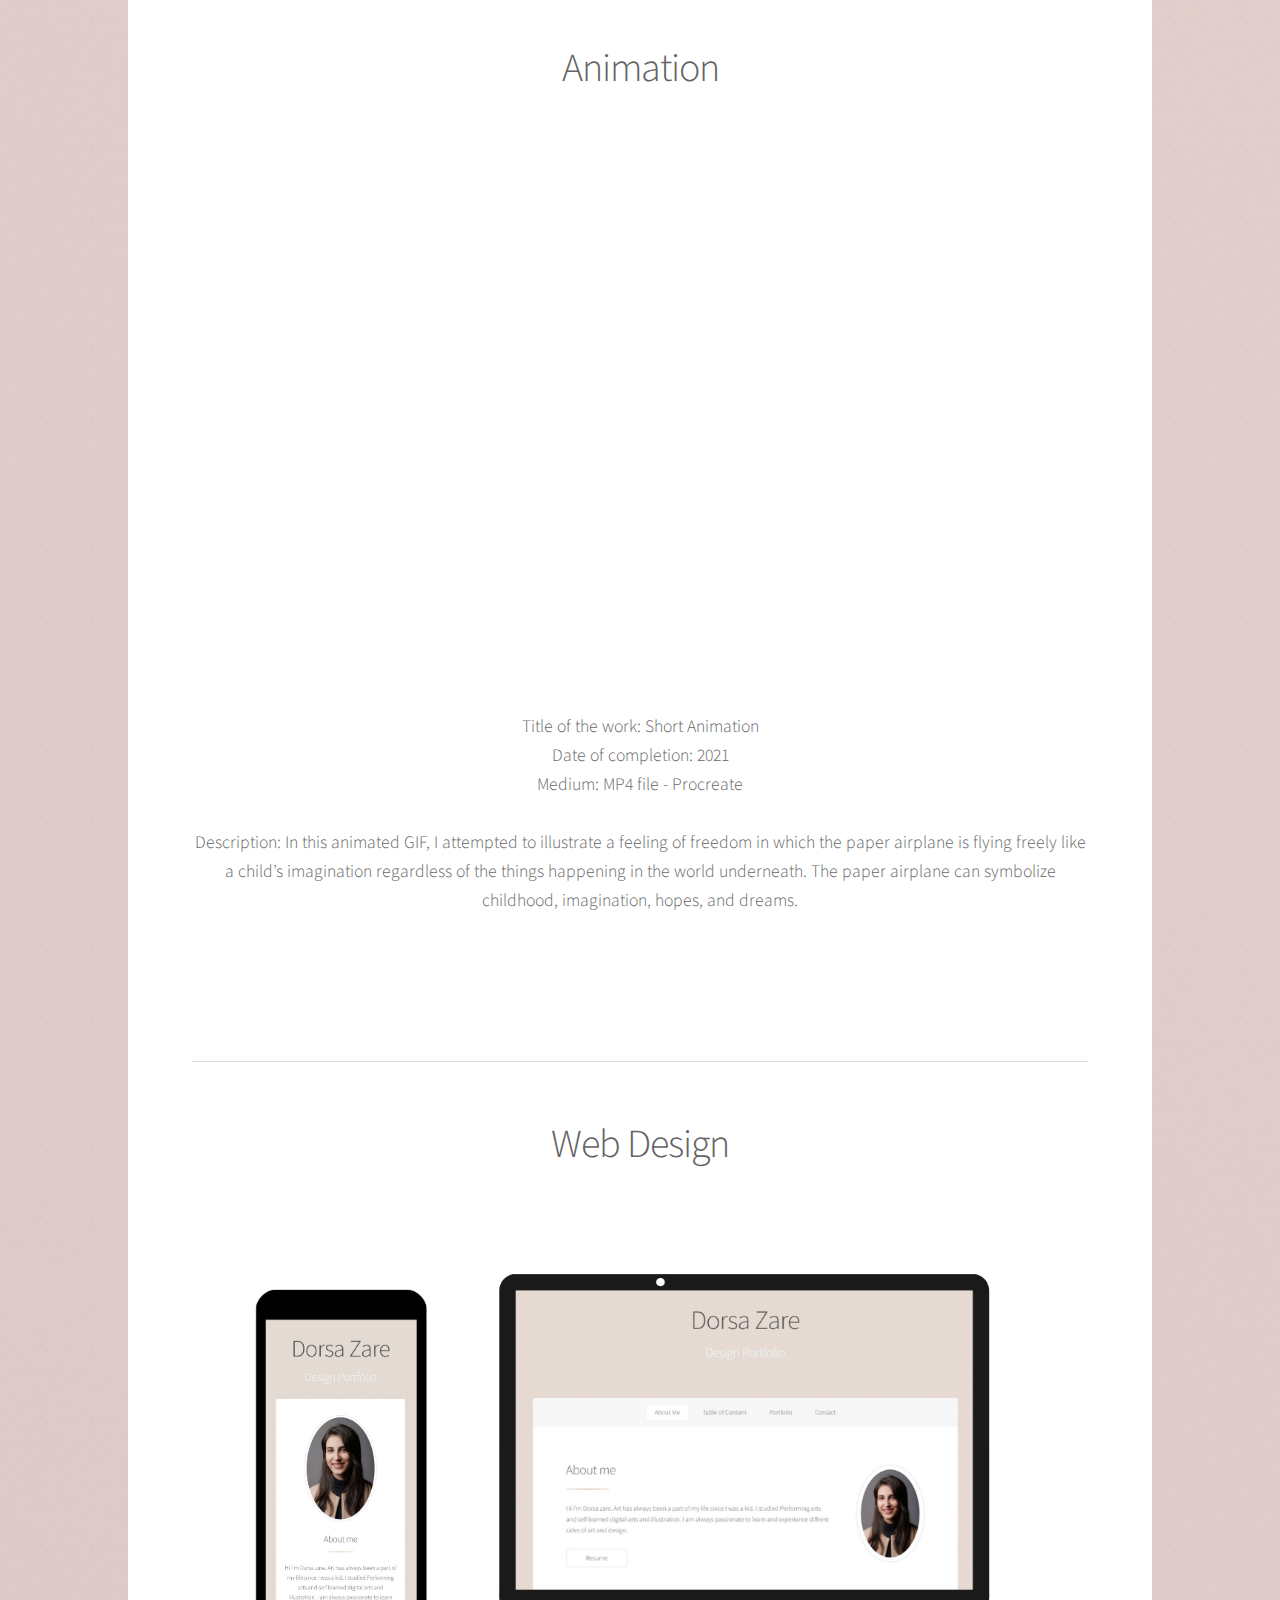
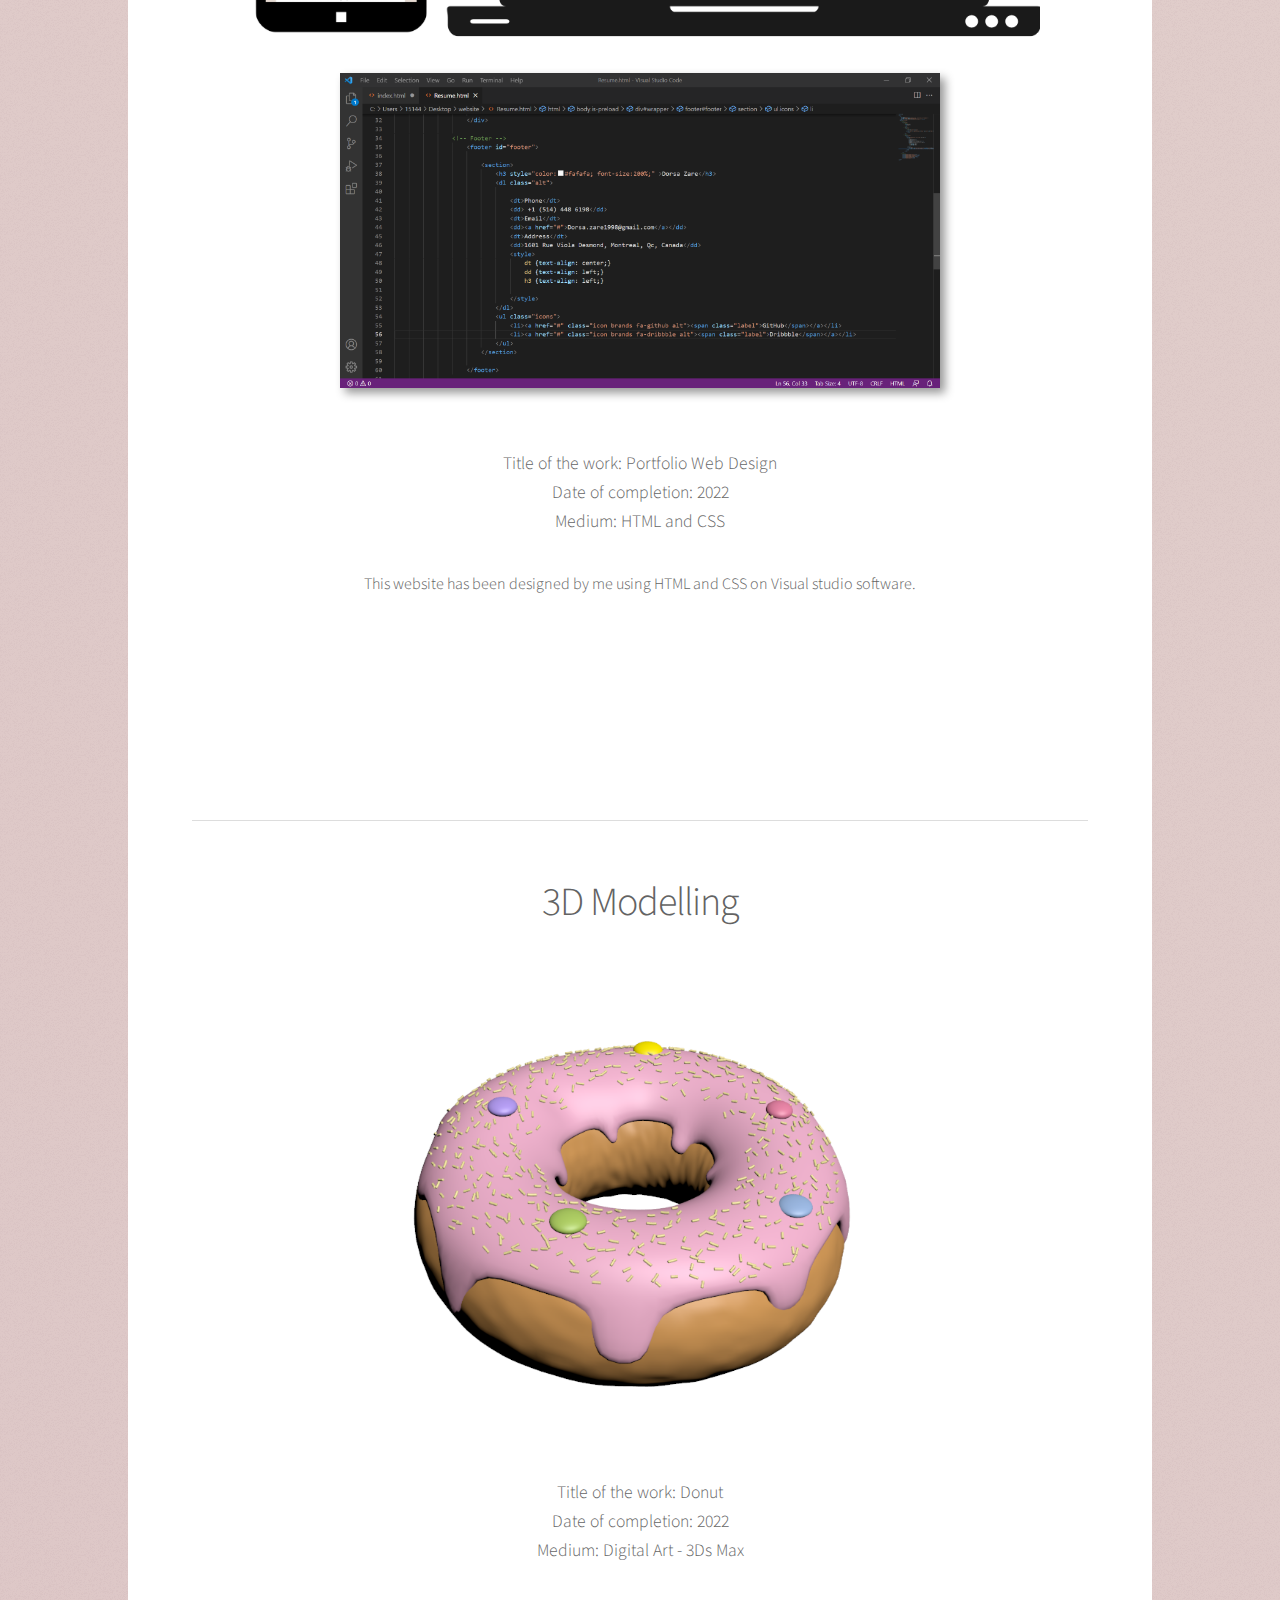
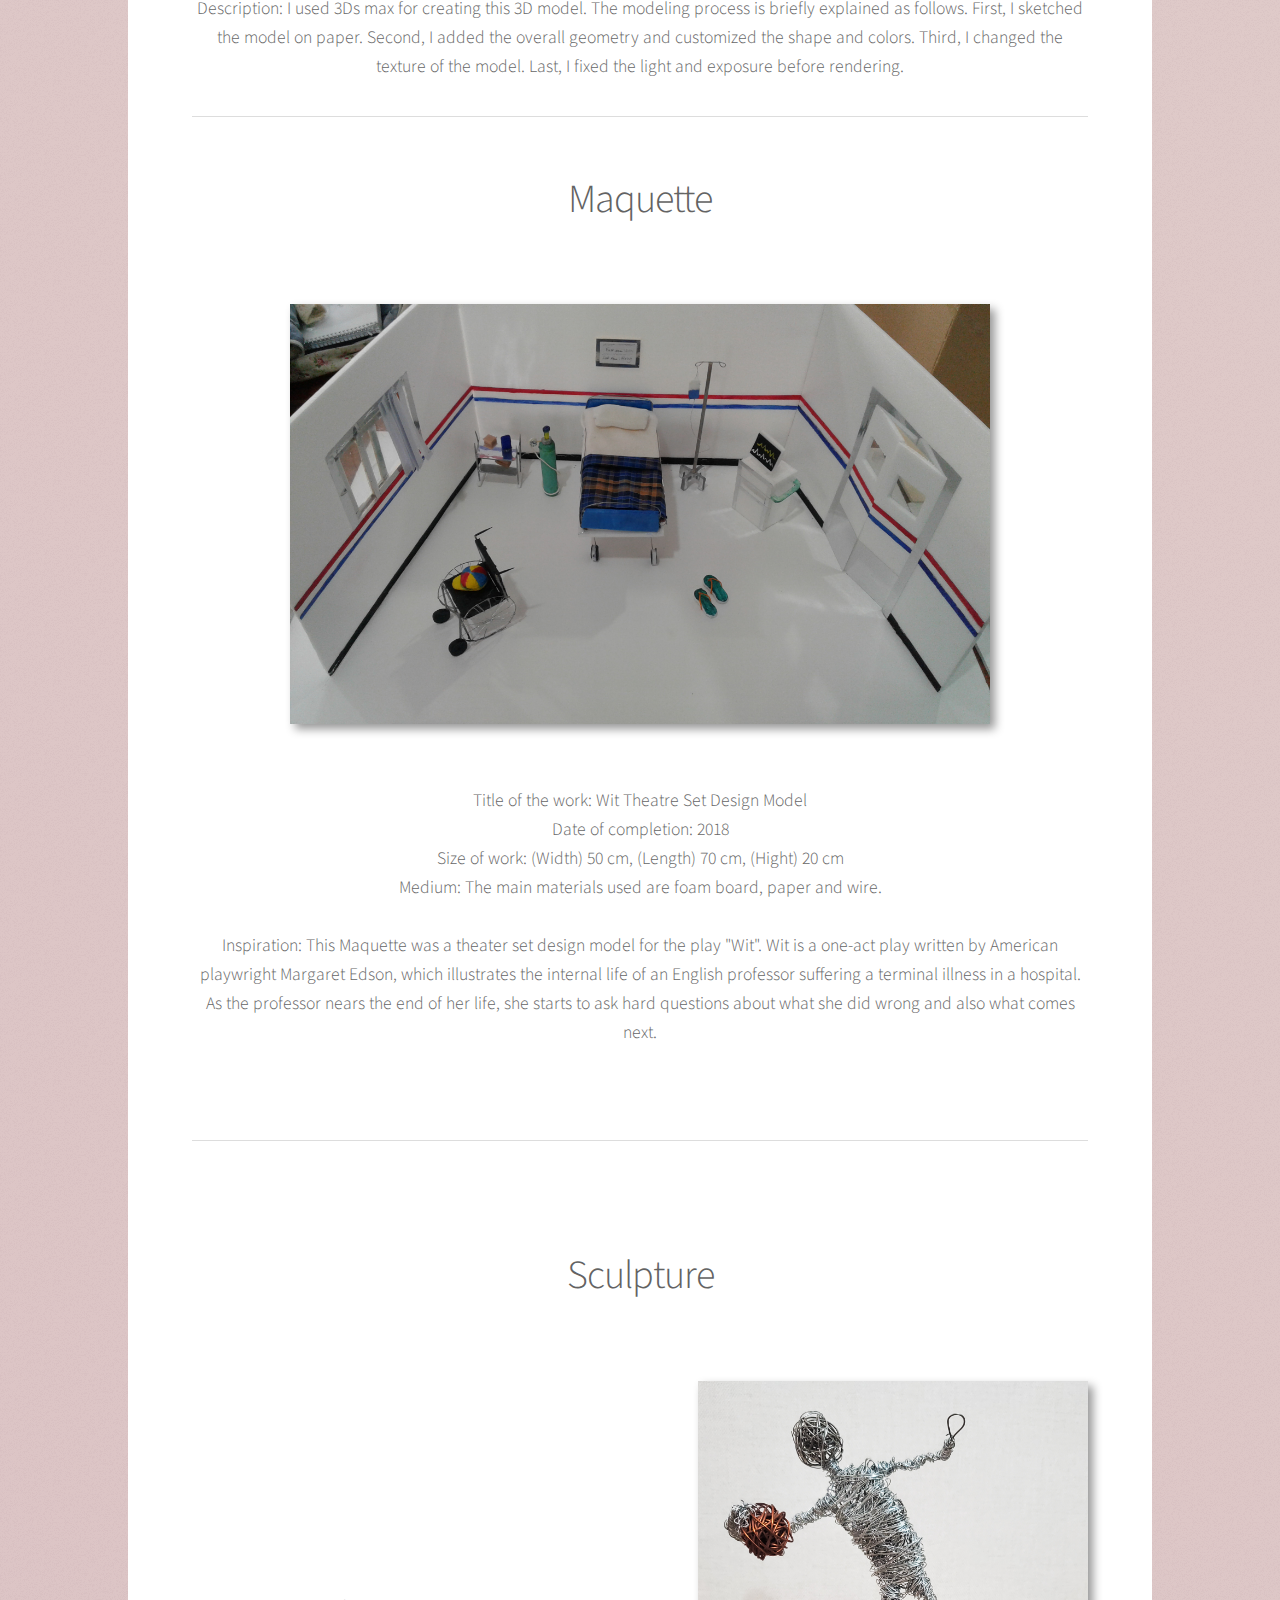
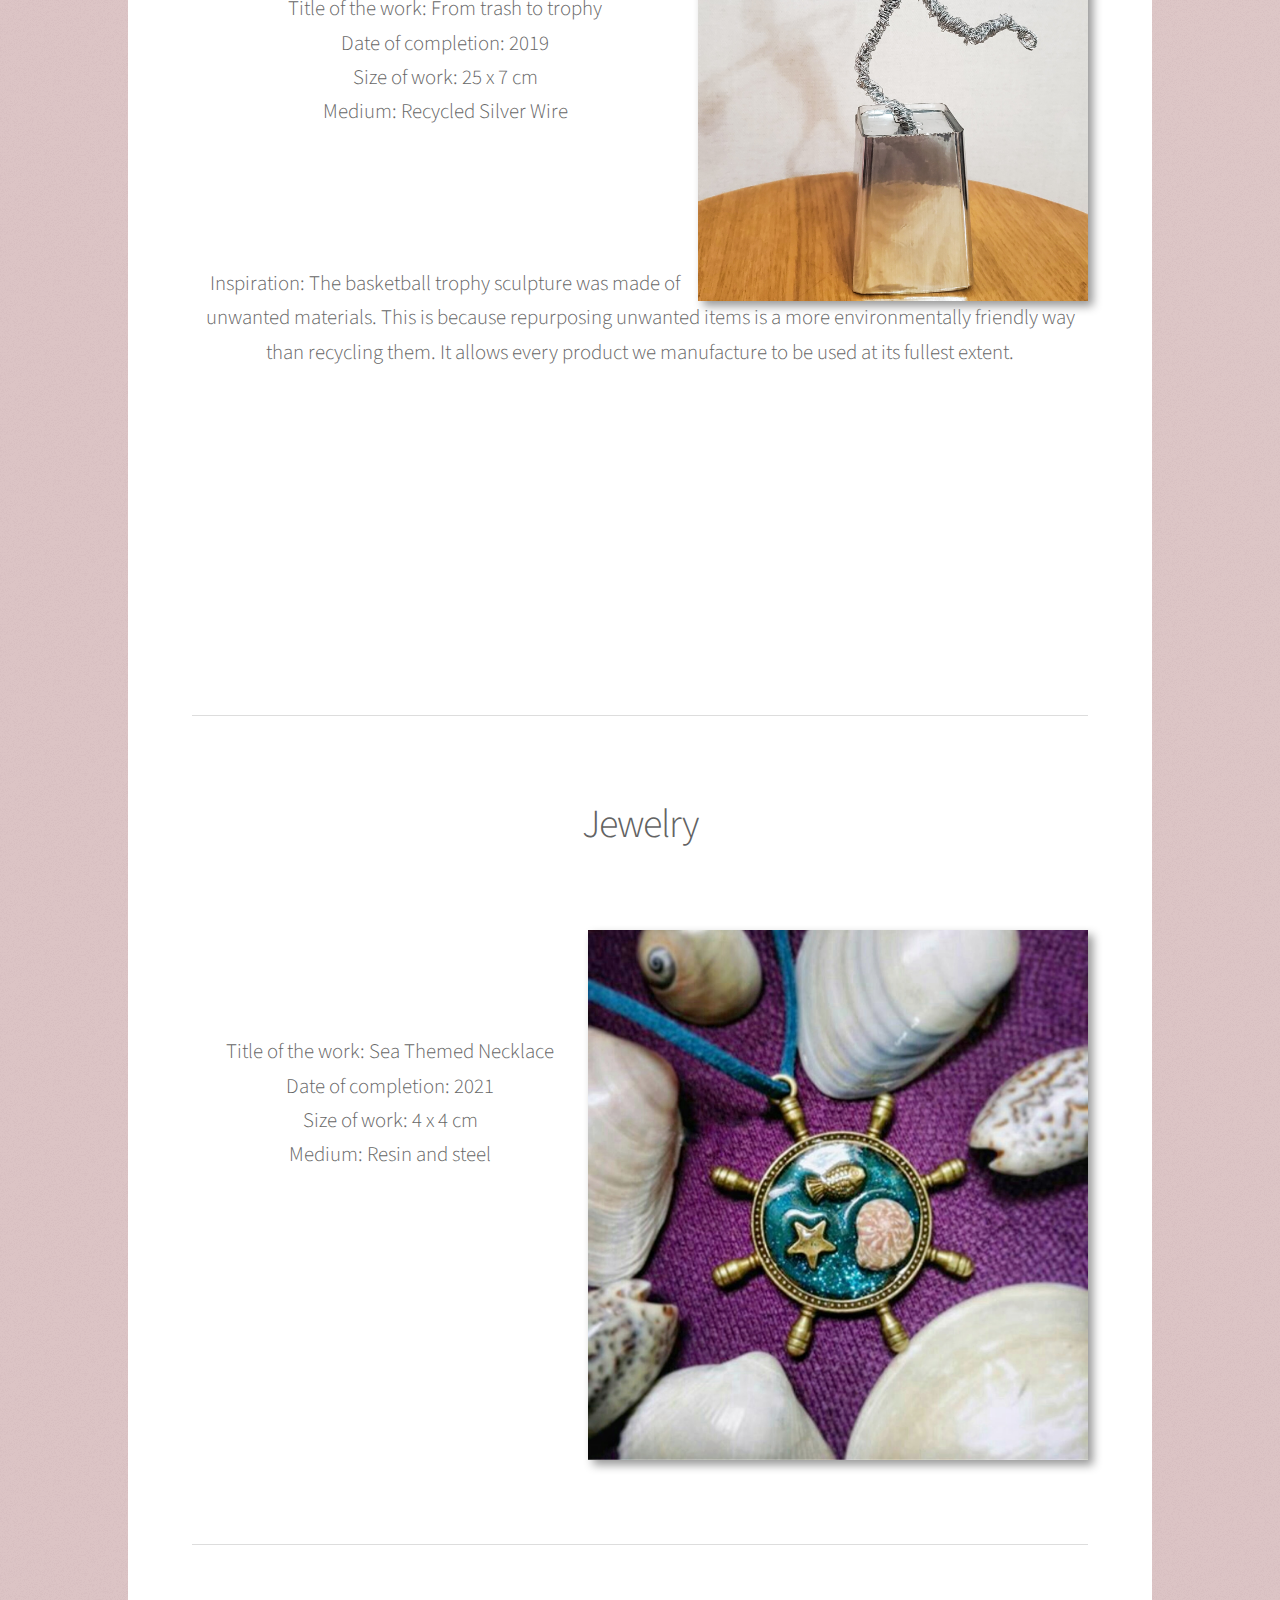
==== commit f0c35fcf: "Update index.html" ====
--- a/index.html
+++ b/index.html
@@ -291,6 +291,13 @@
                                                          Date of completion: 2021 <br>
                                                          Medium: MP4 file - Procreate  <br>
 								<br />
+								
+								Description: In this animated GIF, I attempted to illustrate a feeling of freedom in which 
+								the paper airplane is flying freely like a child’s imagination
+							regardless of the things happening in the world underneath. 
+							The paper airplane can symbolize childhood, imagination, hopes, and dreams.
+
+
 	</p>
 	<br>
 							<br>
@@ -398,13 +405,24 @@
 						<br>
 					
 						<br>
+	<br>
+	<br>
+	<br>
 							<p style="text-align:center; color:#666666; font-size:130%;" >
 						
-                                                         Title of the work: Basketball Trophy <br>
+                                                         Title of the work: From trash to trophy <br>
                                                          Date of completion: 2019 <br>
                                                          Size of work: 25 x 7 cm <br>
                                                          Medium: Recycled Silver Wire  <br>
-
+								<br>
+								<br>
+								<br>
+								<br>
+	                                                 Inspiration: The basketball trophy sculpture was made of 
+							unwanted materials. This is because repurposing
+							 unwanted items is a more environmentally friendly way
+							than recycling them. It allows every product we manufacture to be used at its fullest extent. 
+														 <br>
 										  <br />
 </p>
 						<br>
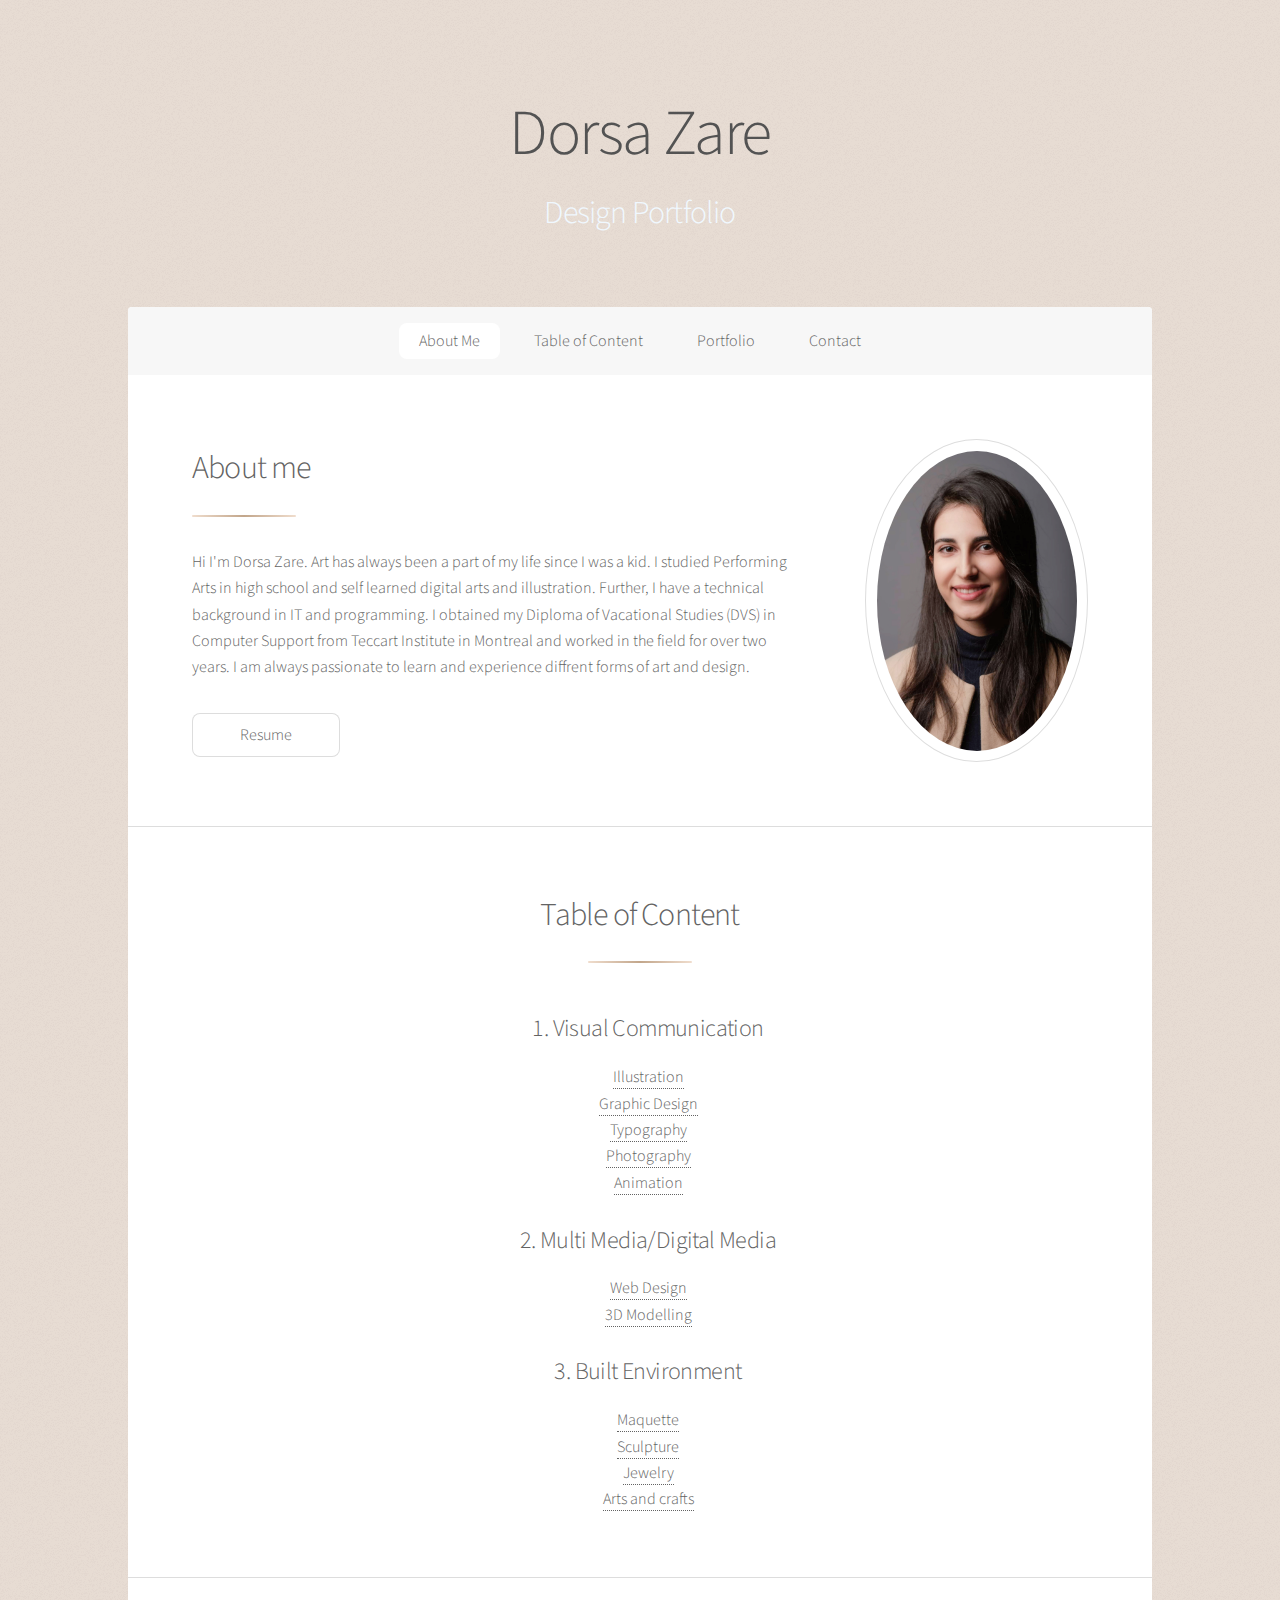
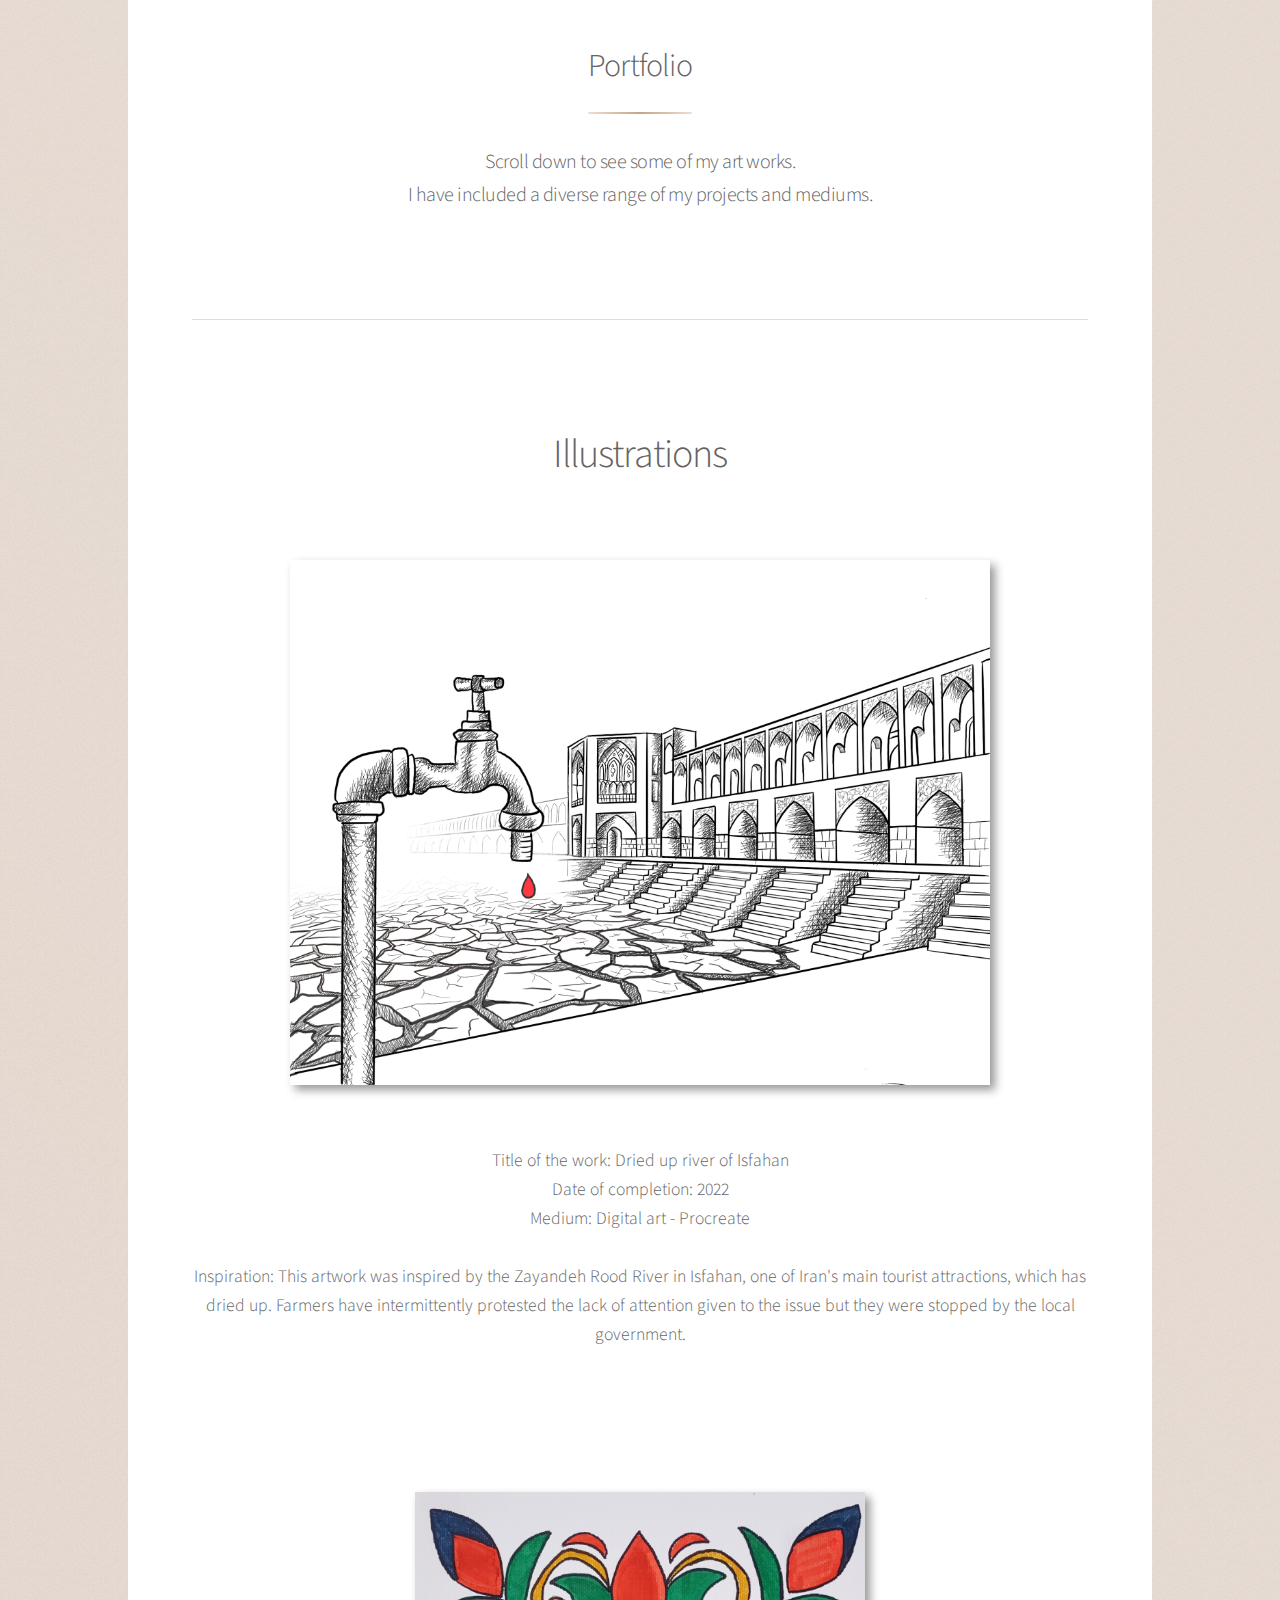
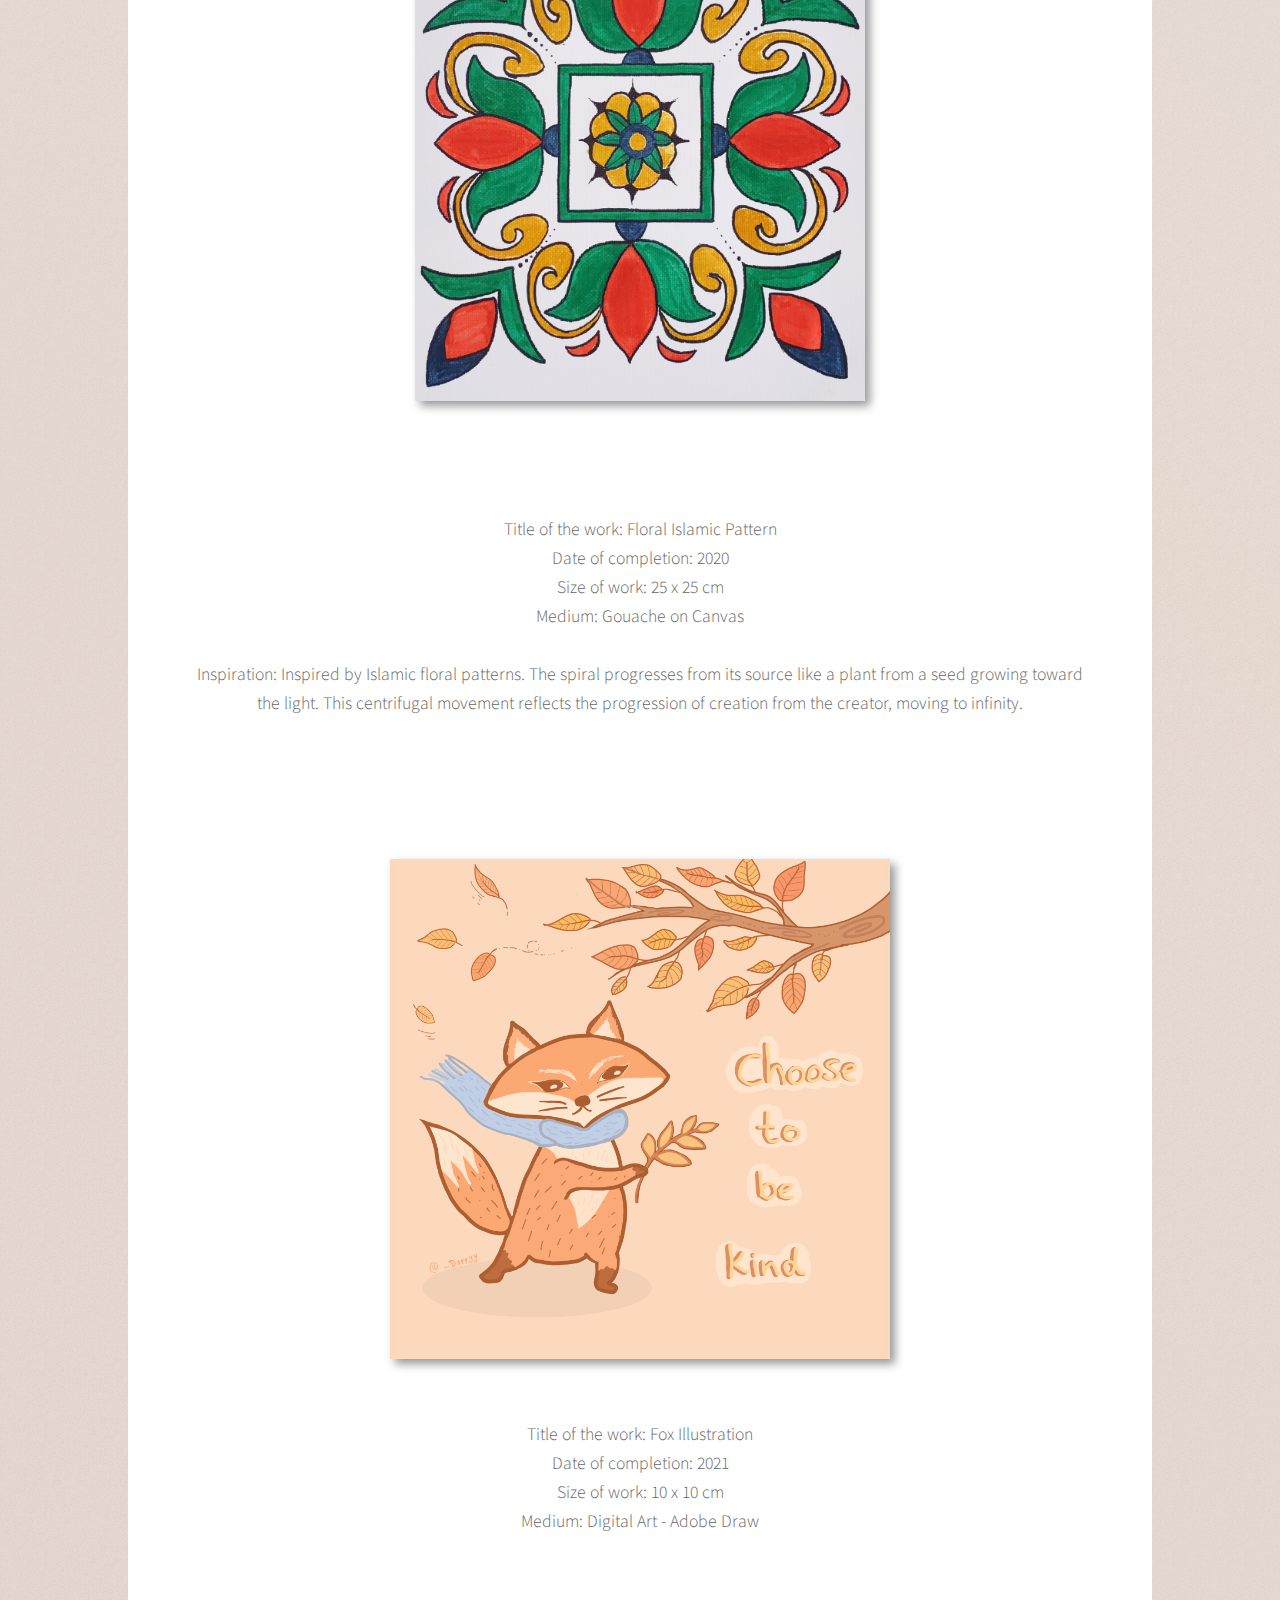
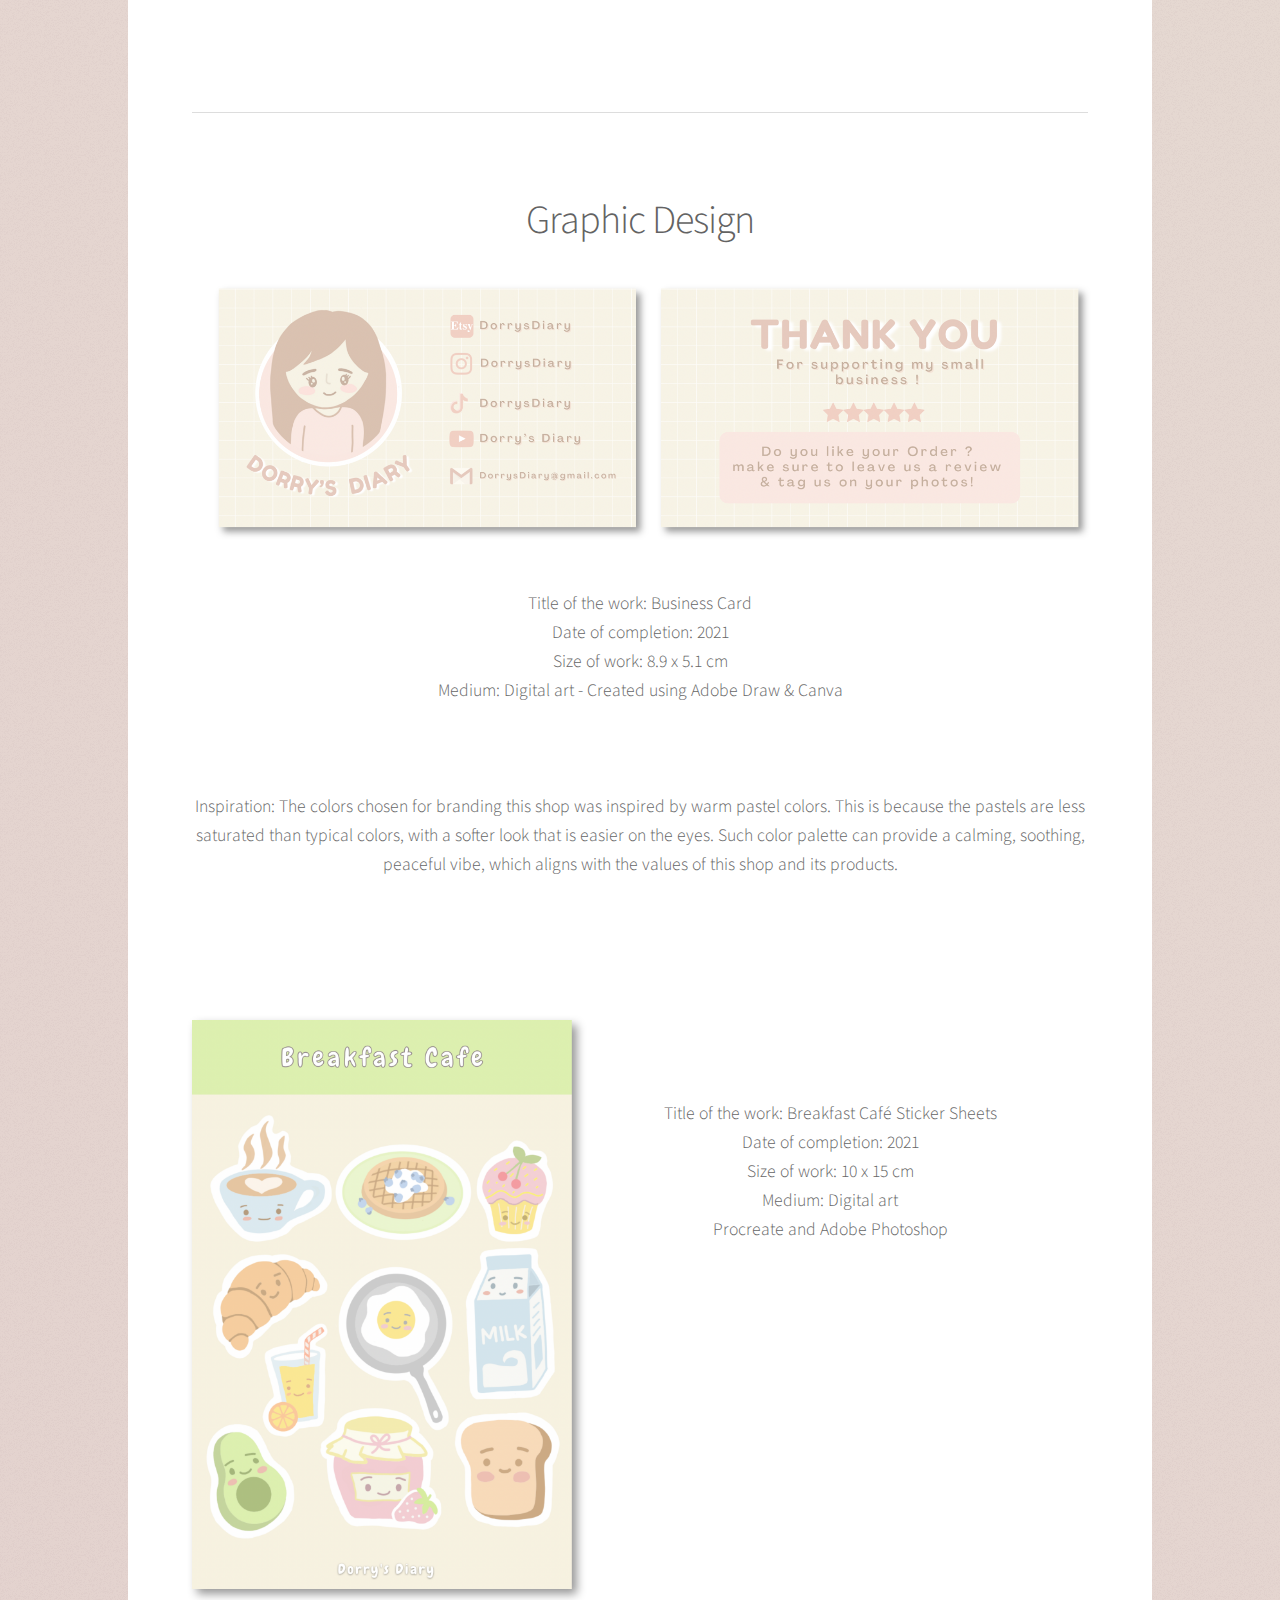
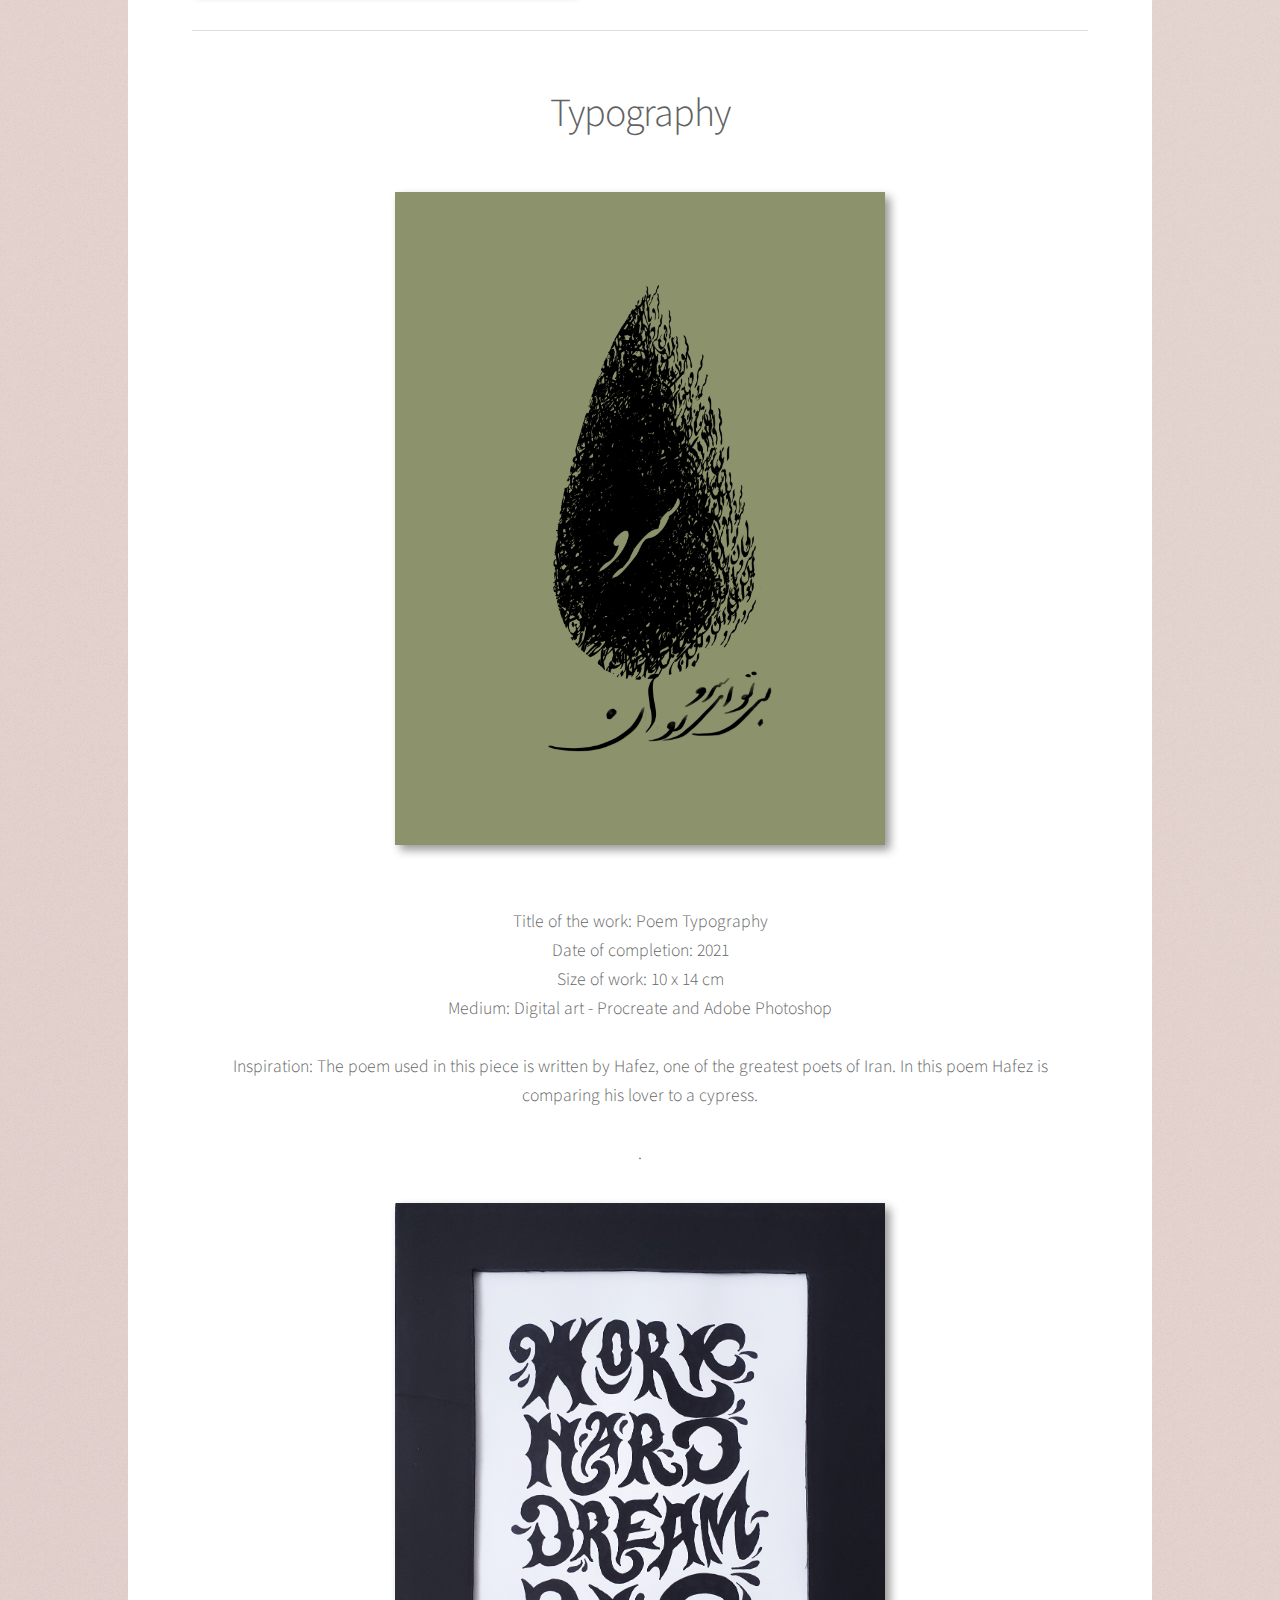
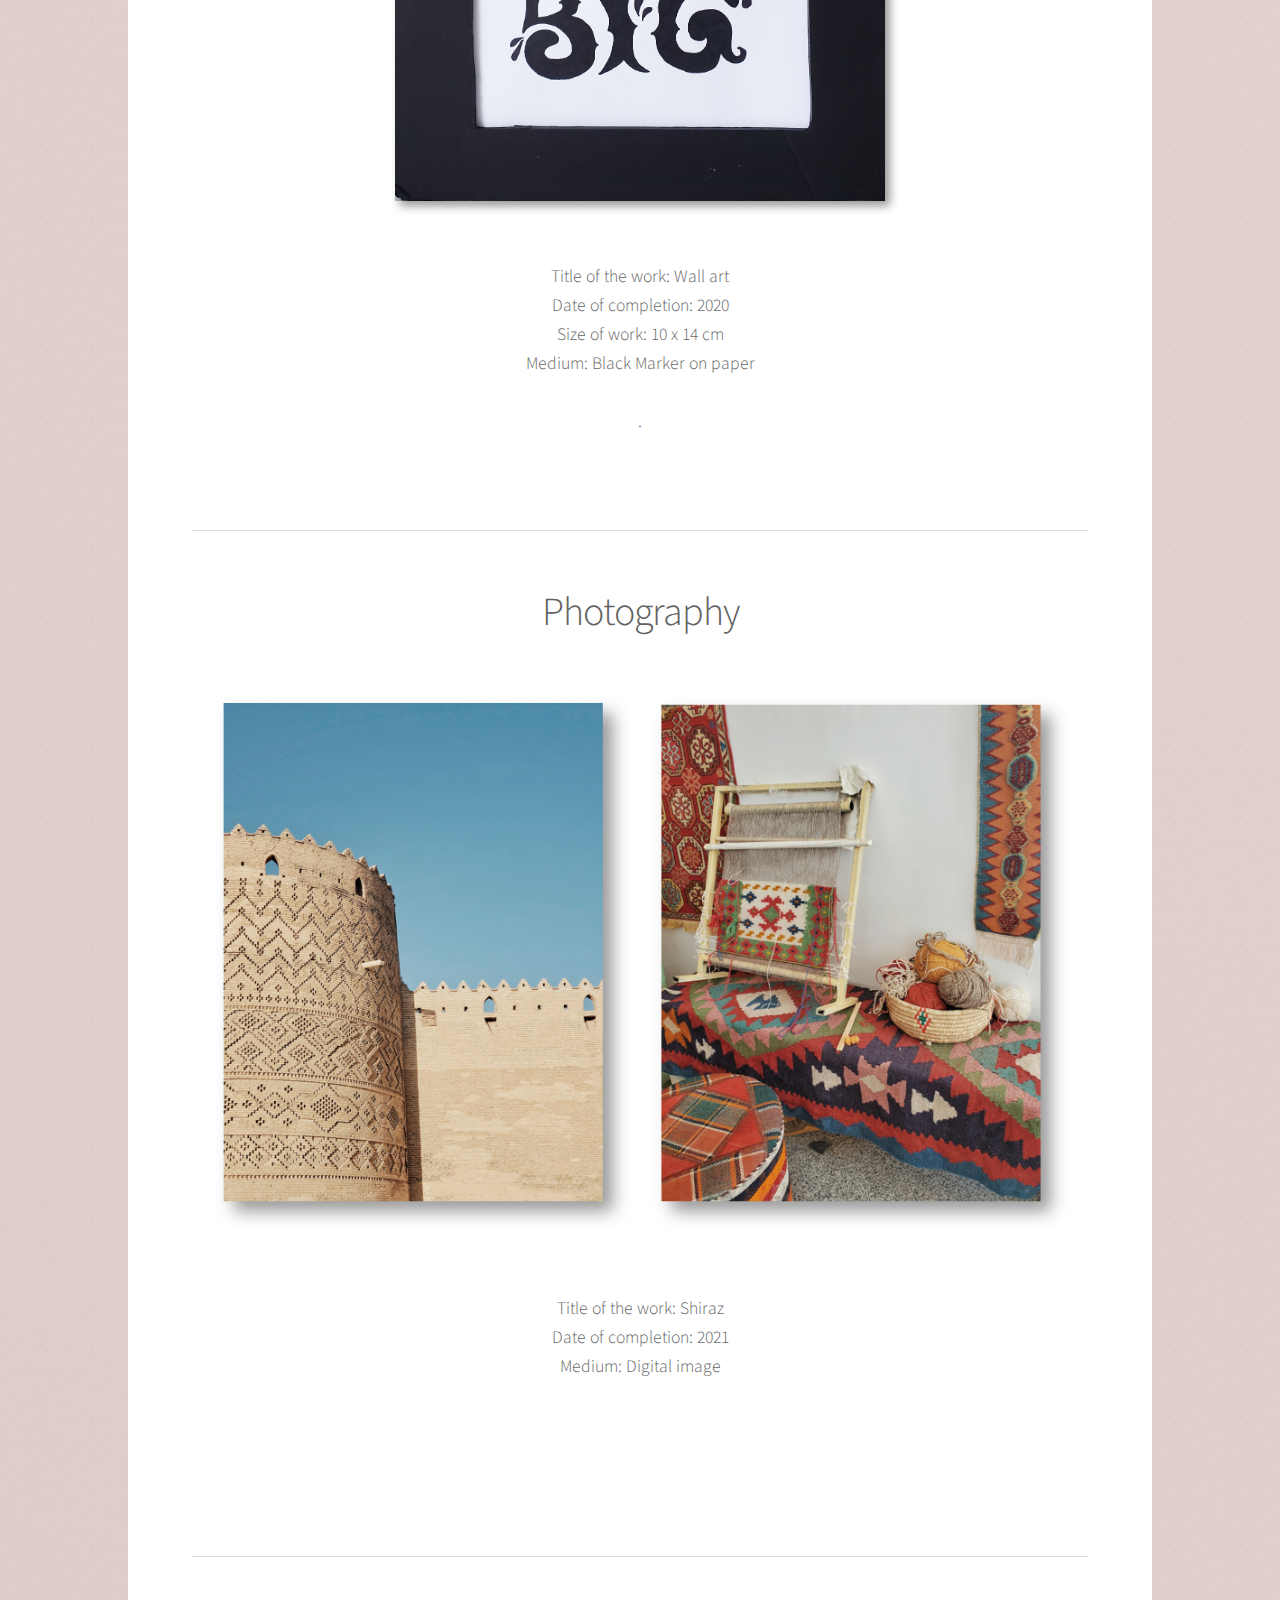
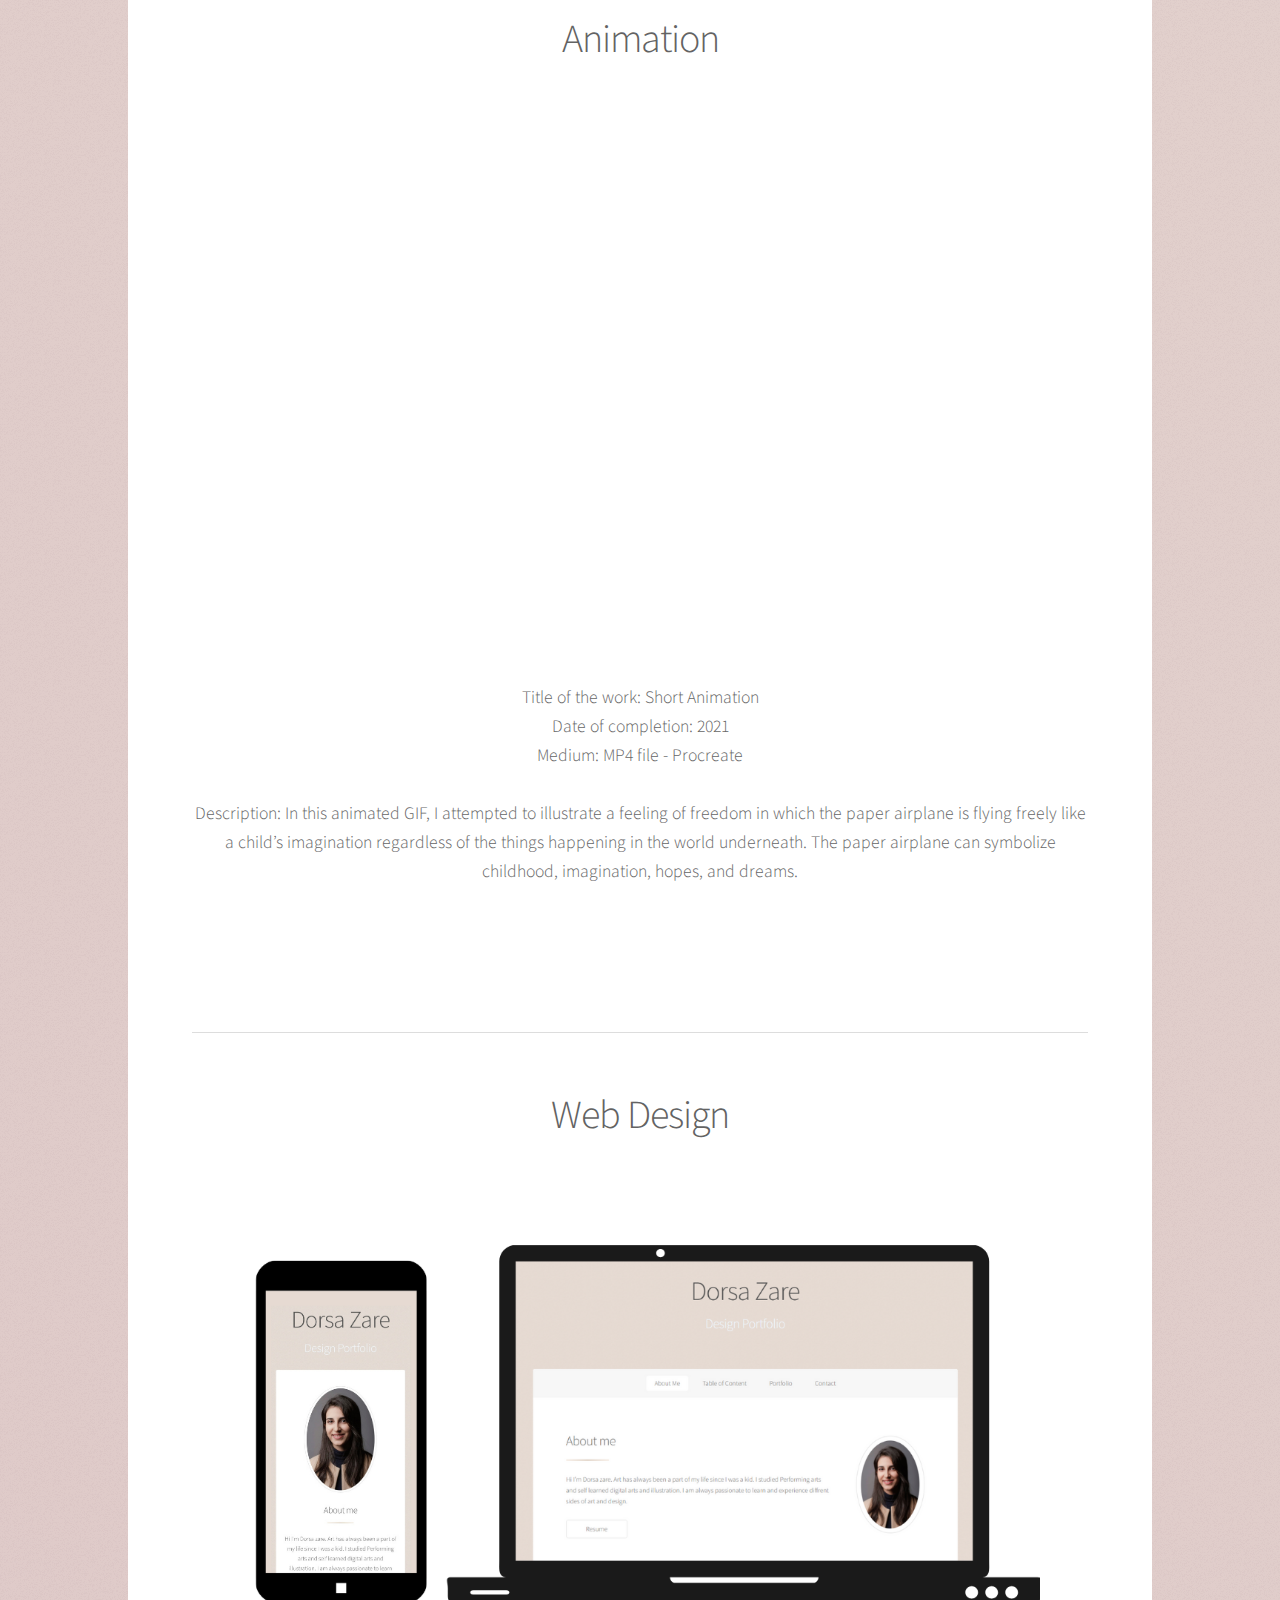
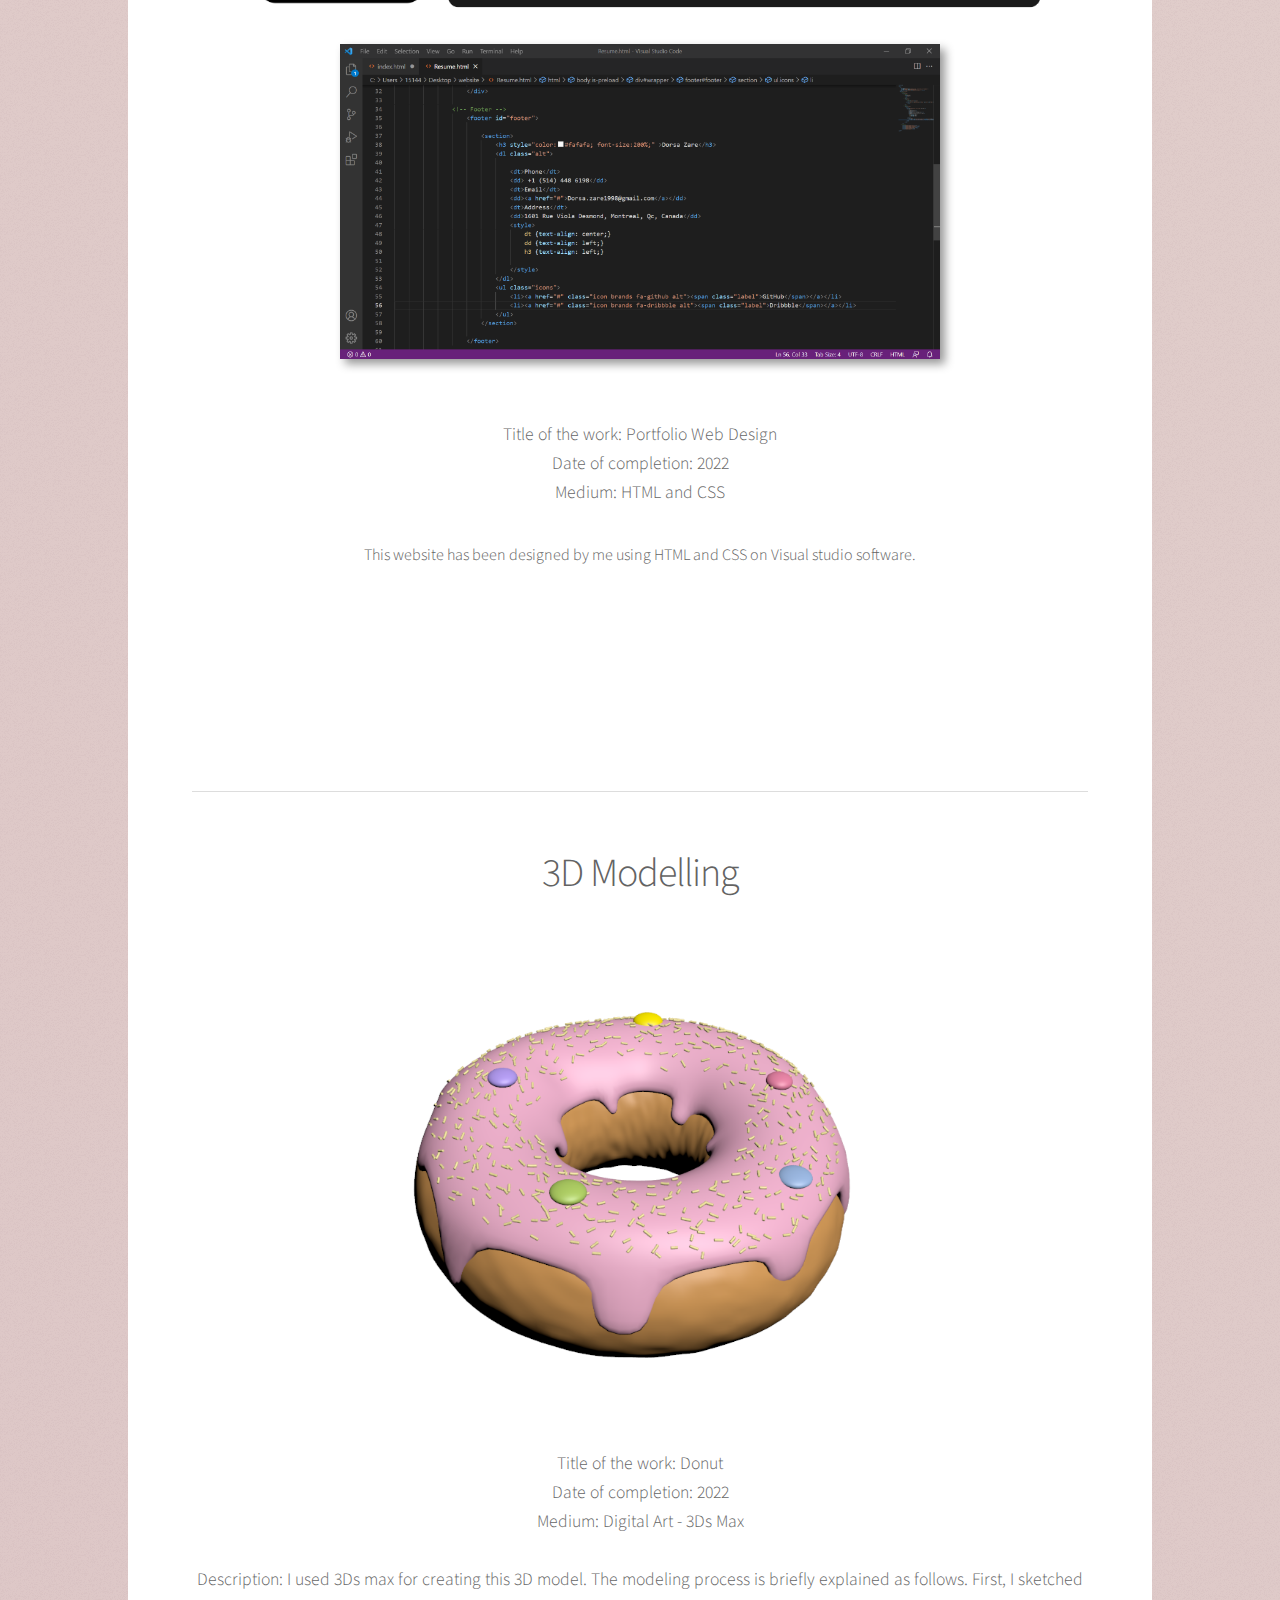
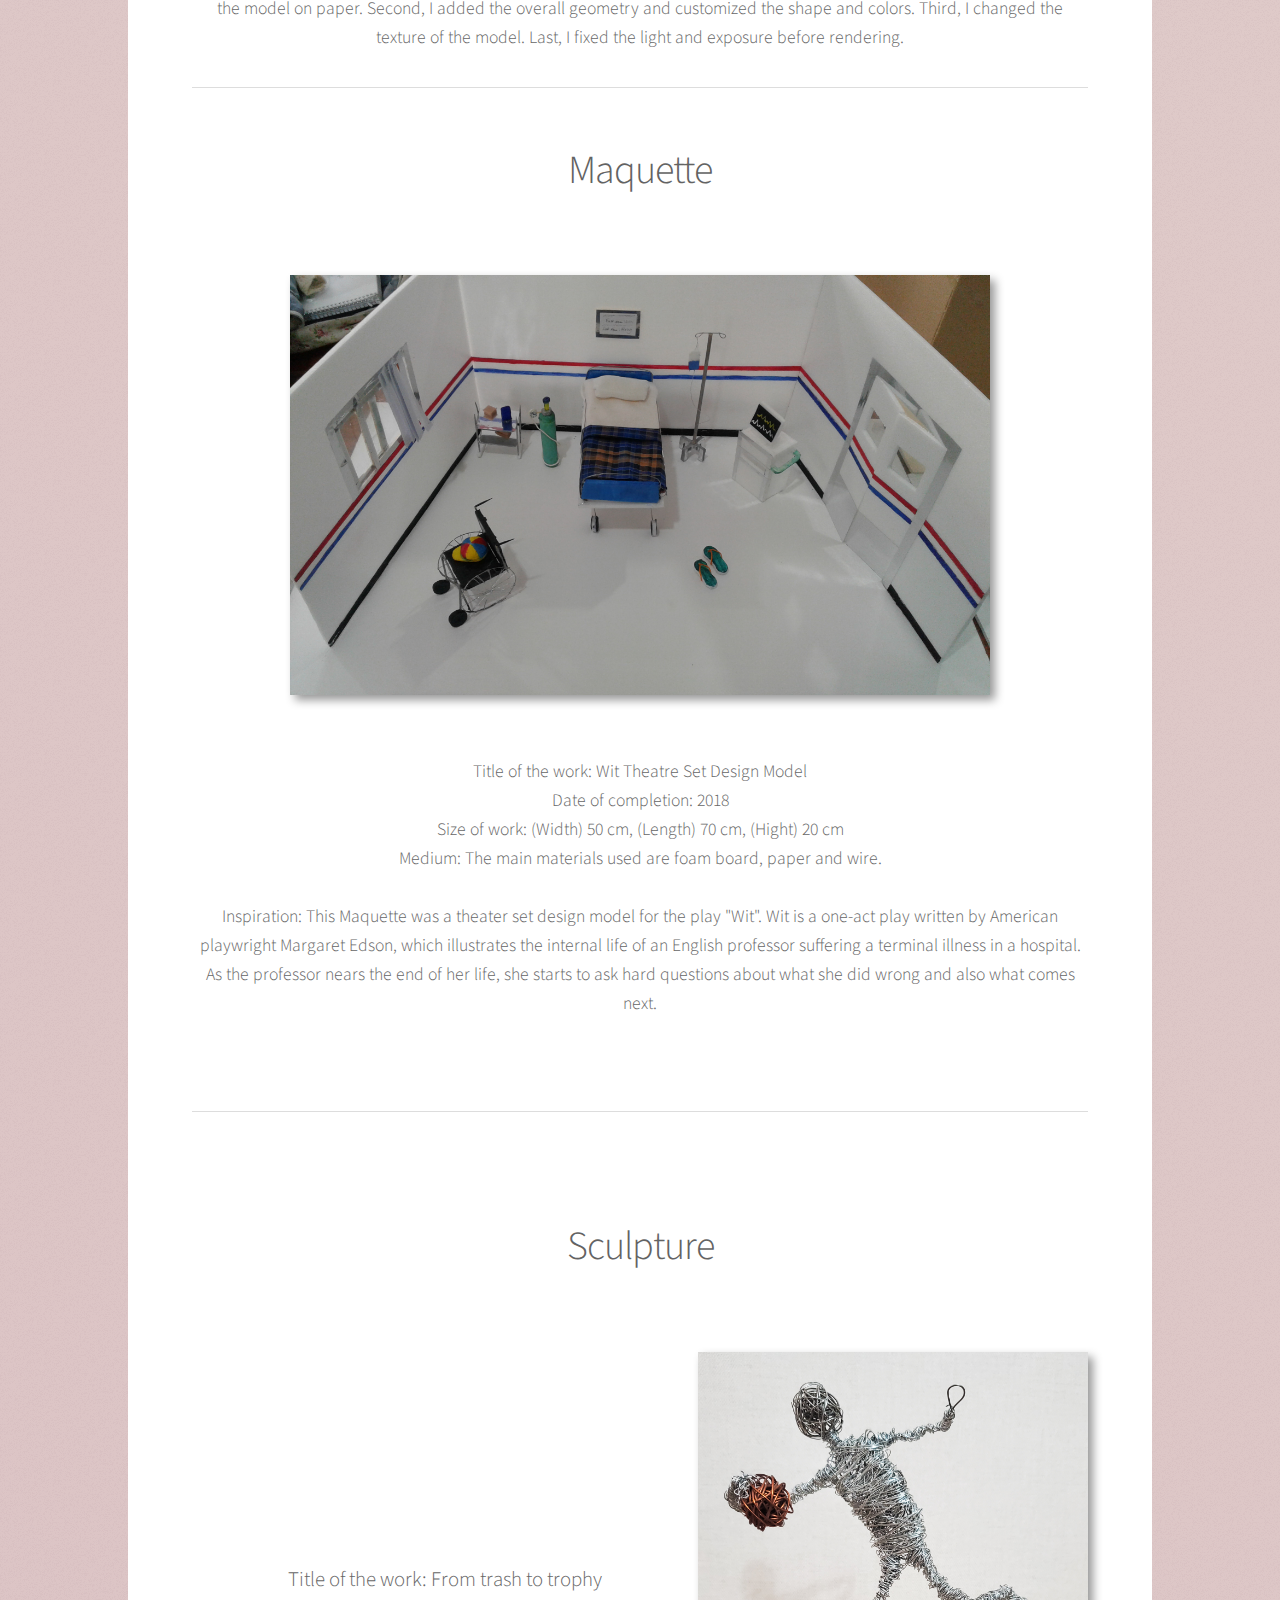
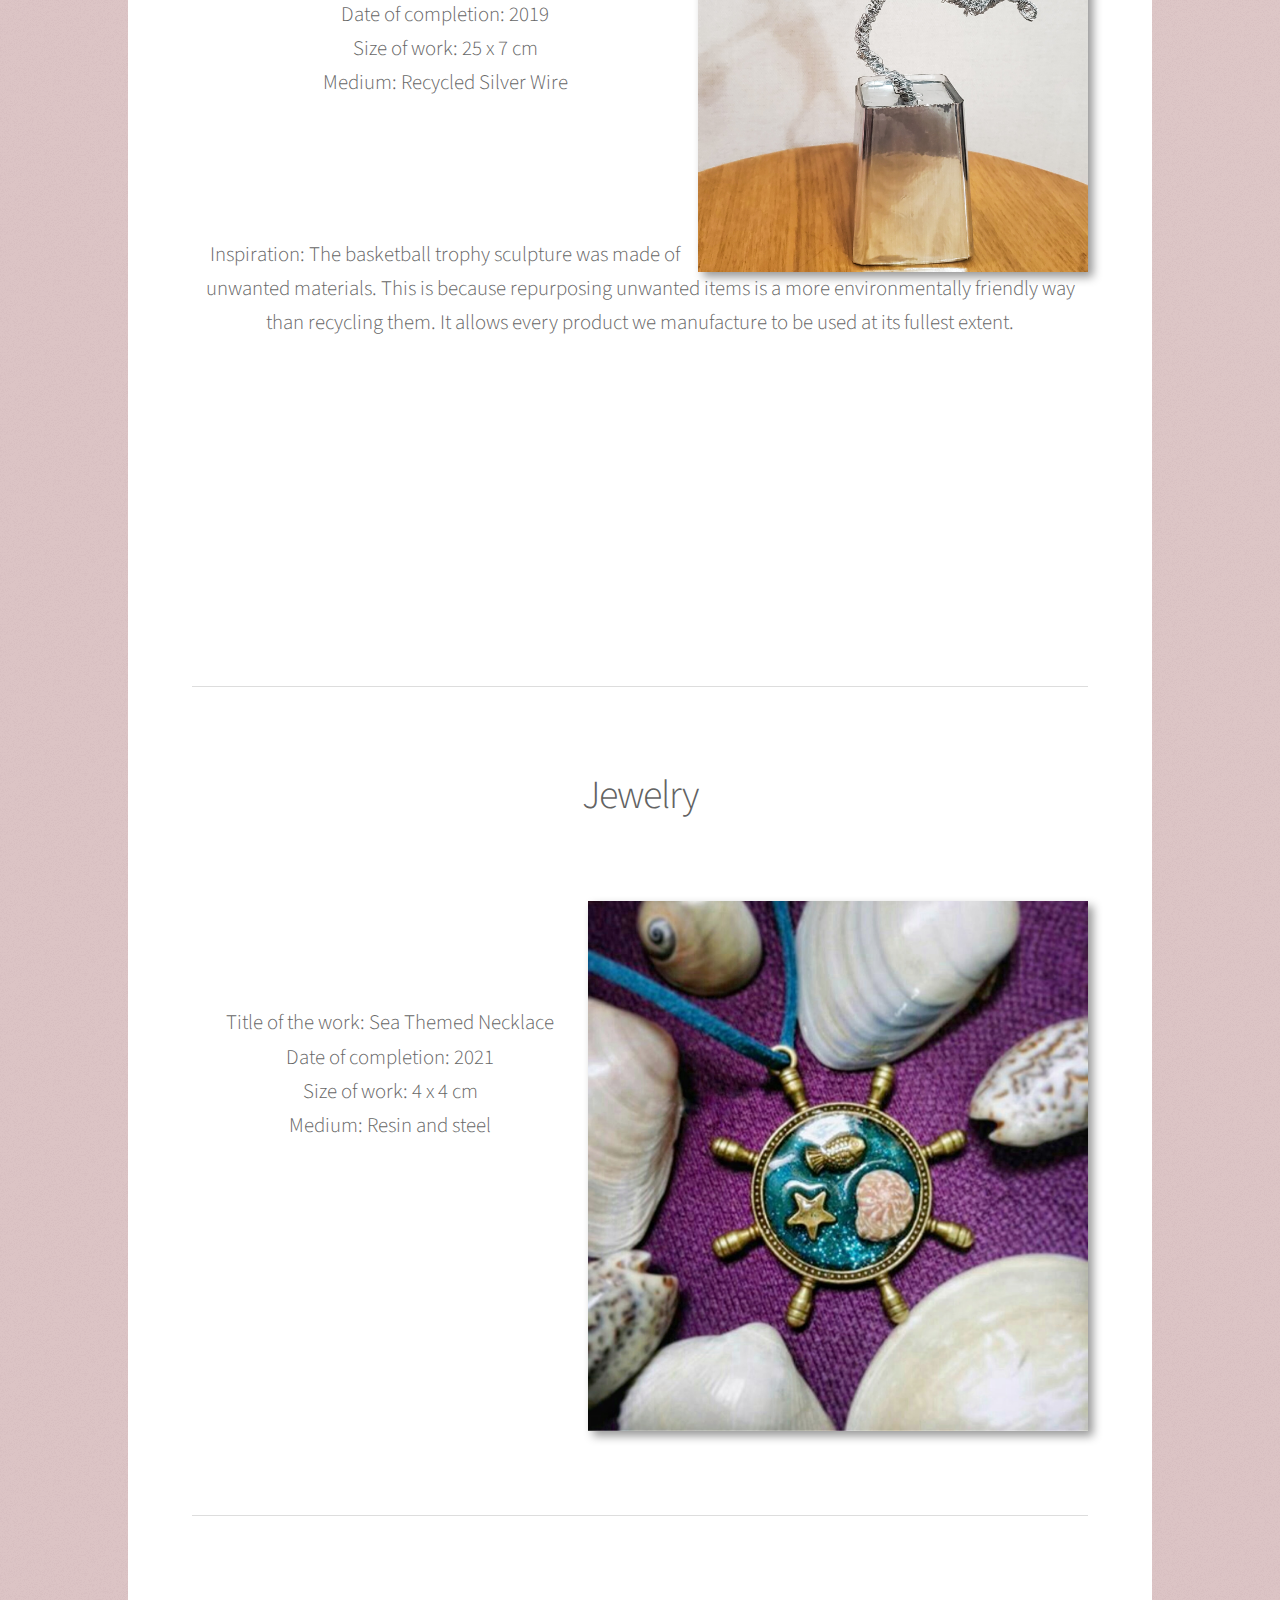
==== commit 24c46d02: "Update index.html" ====
--- a/index.html
+++ b/index.html
@@ -180,7 +180,6 @@
                                                          Size of work: 8.9 x 5.1 cm <br>
                                                          Medium: Digital art - Created using Adobe Draw & Canva <br>
 									<br />
-									                       Medium: Digital art - Created using Adobe Draw & Canva <br>
 									<br />
 									<br>
 									Inspiration: The colors chosen for branding this shop was inspired by warm pastel colors.
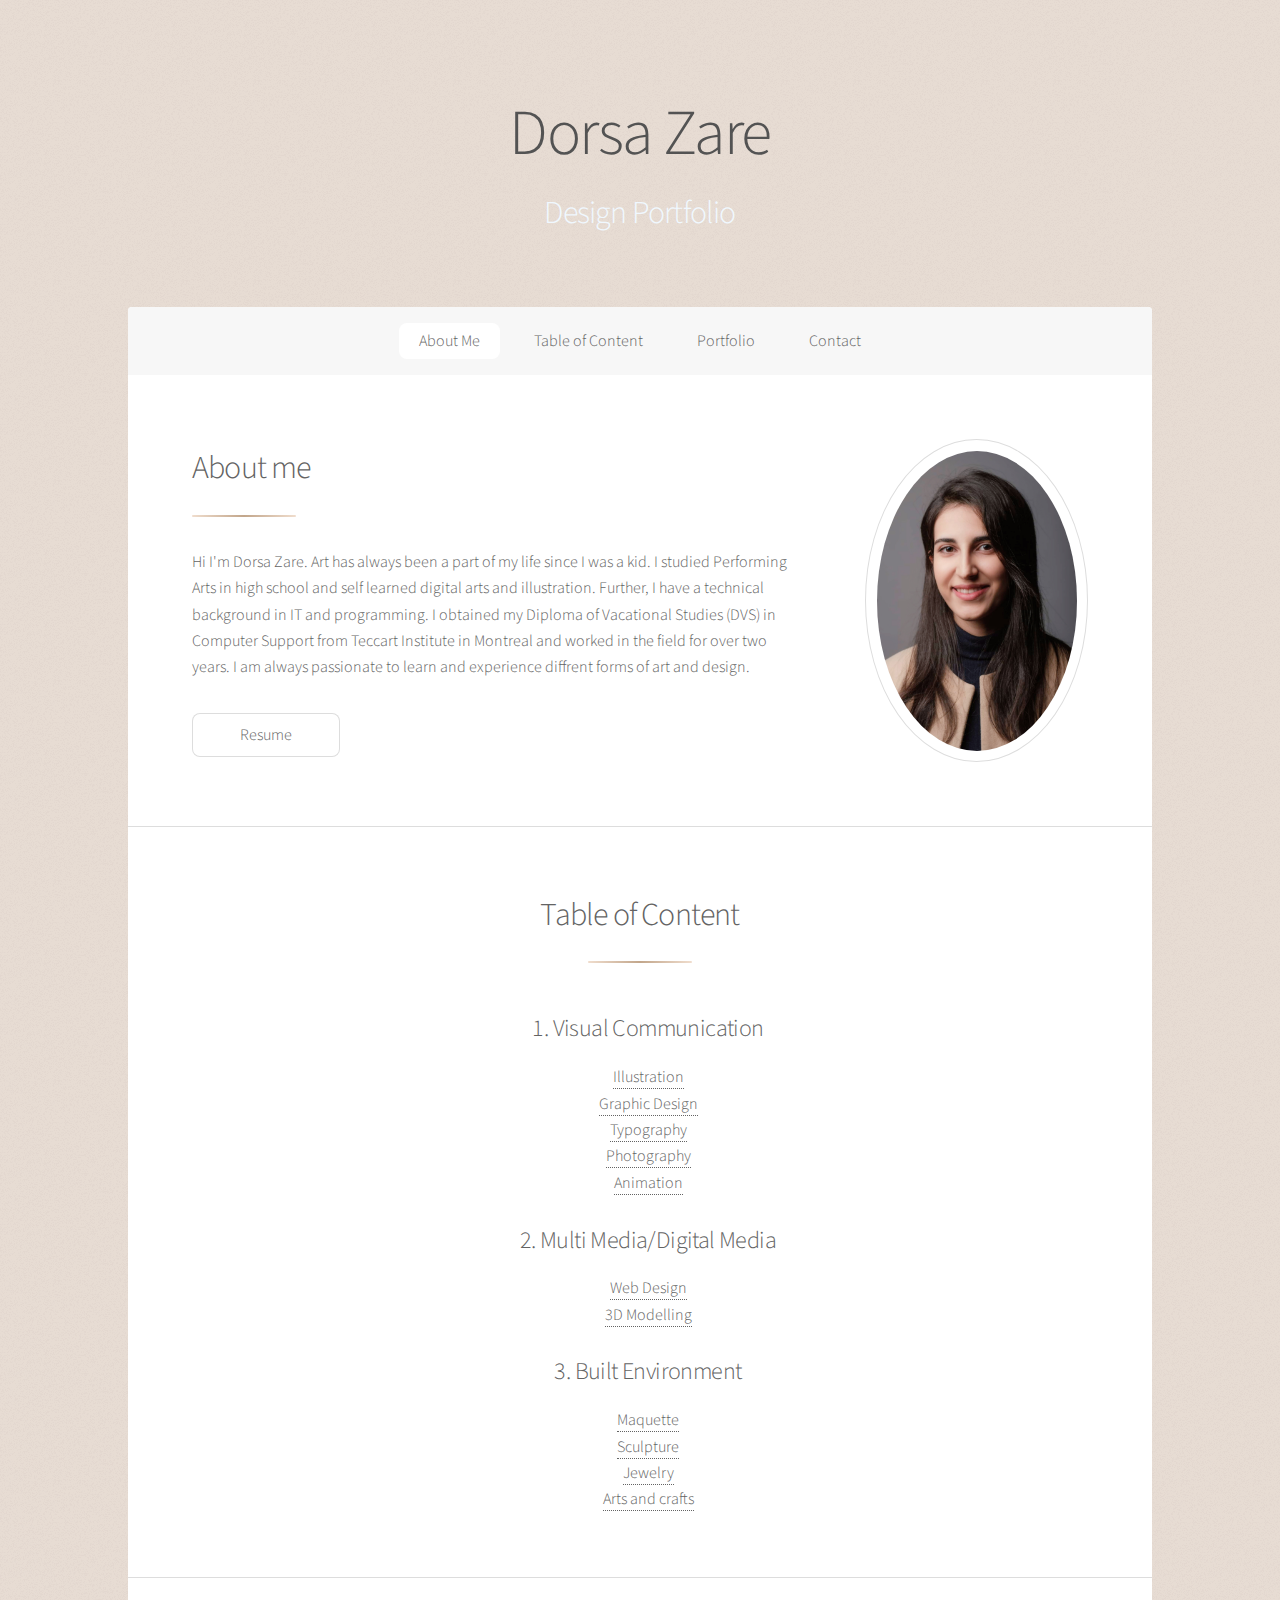
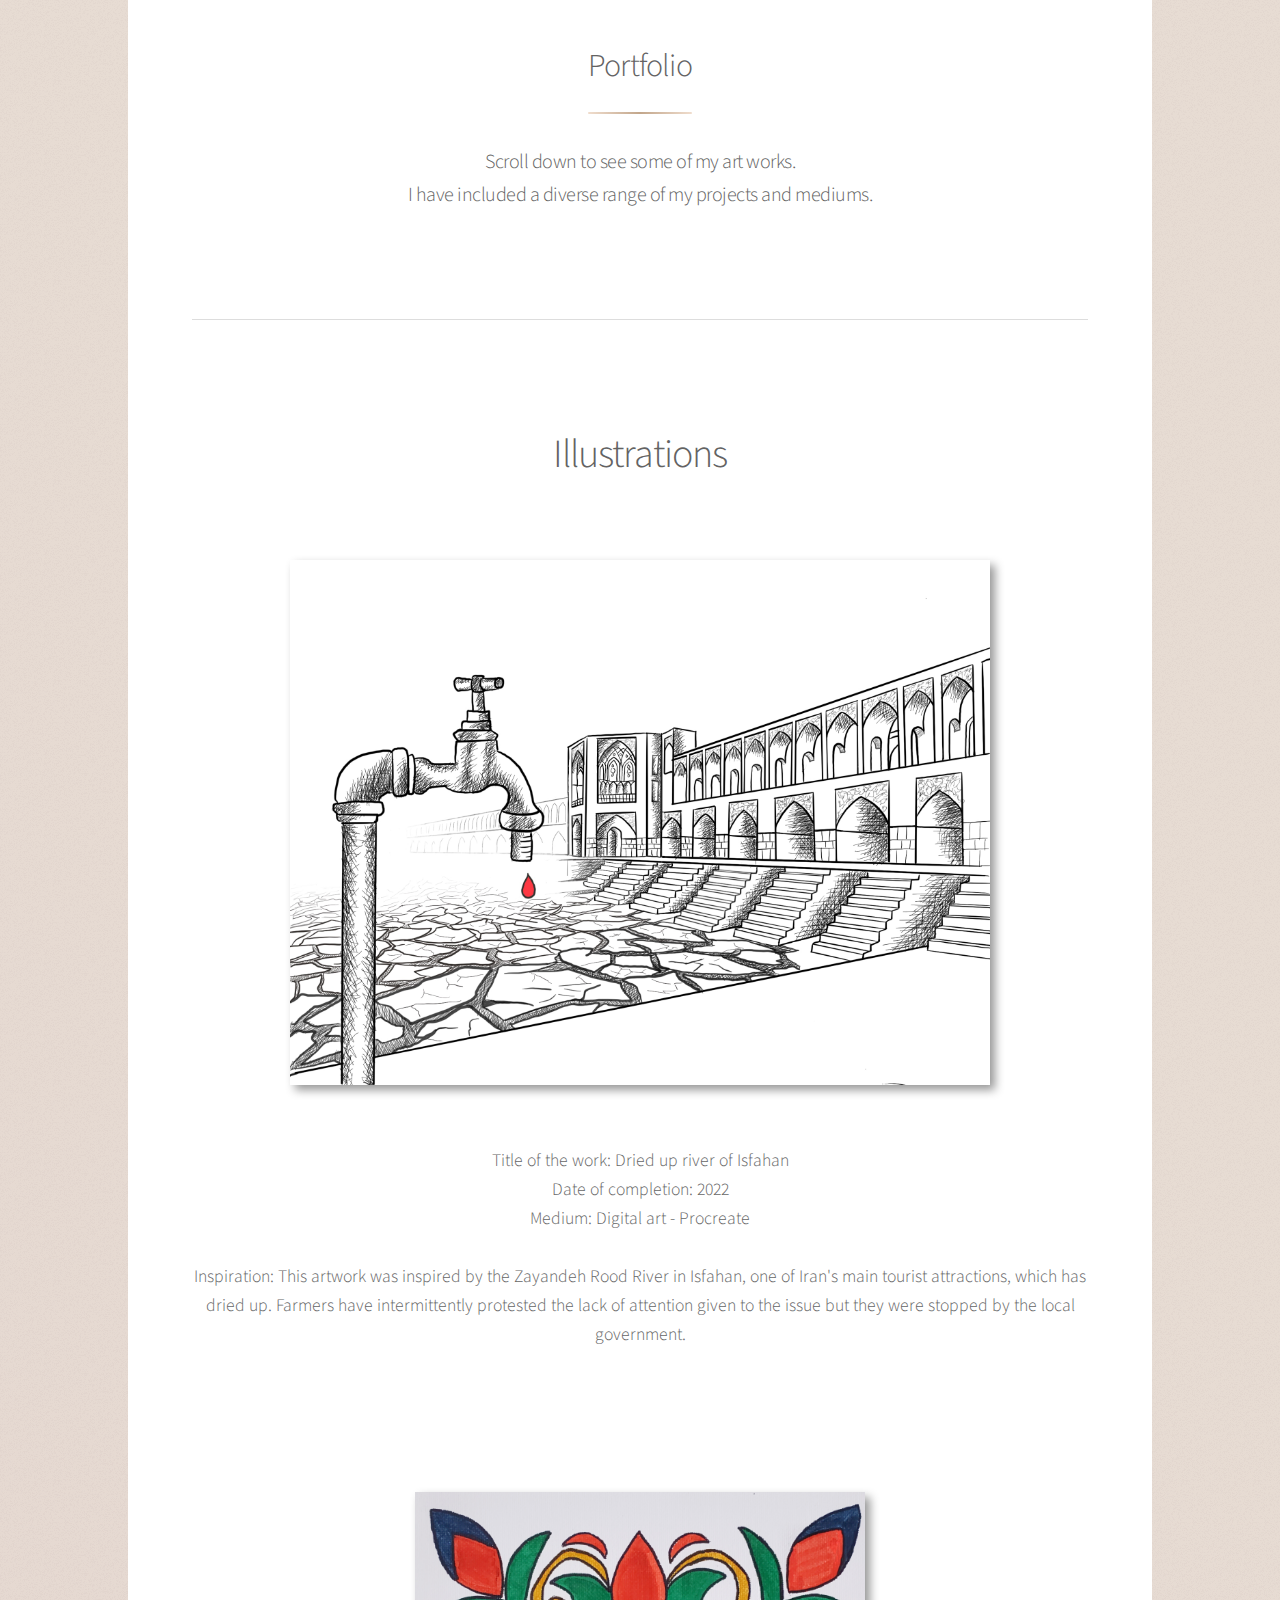
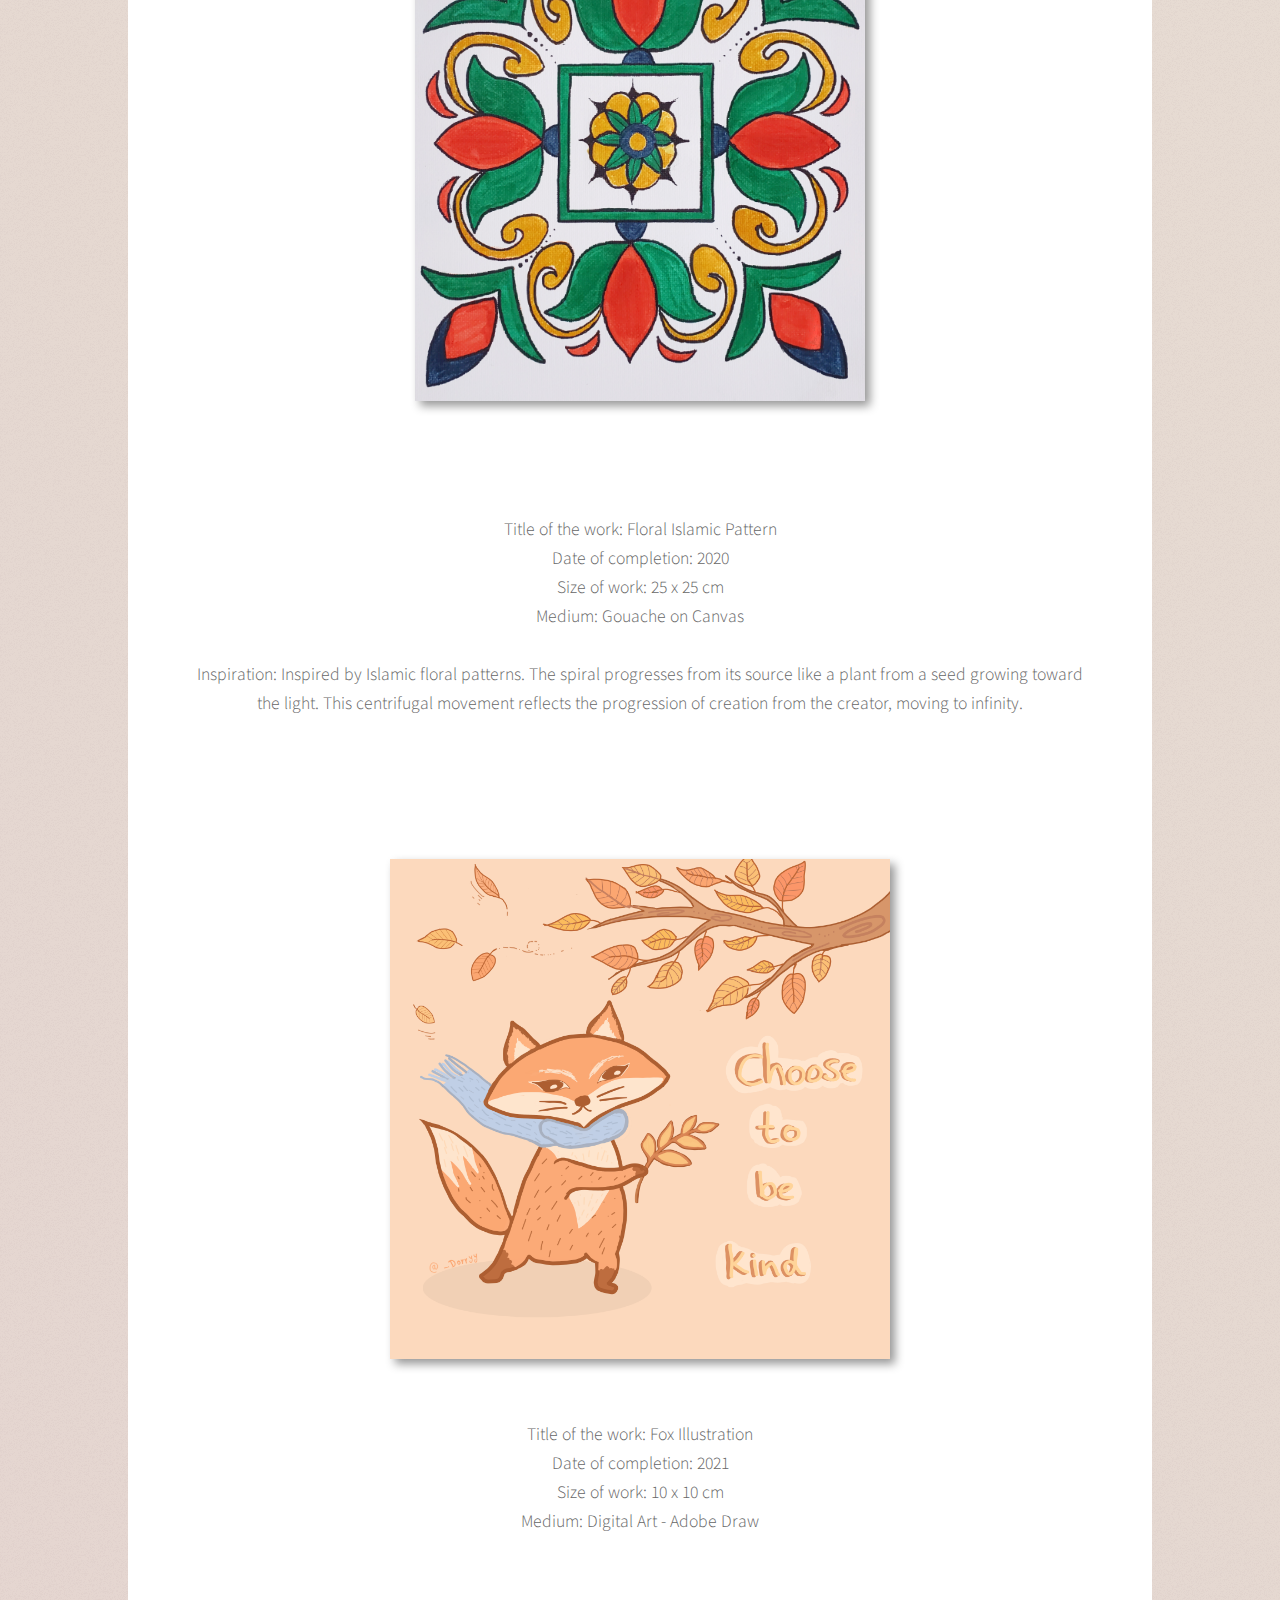
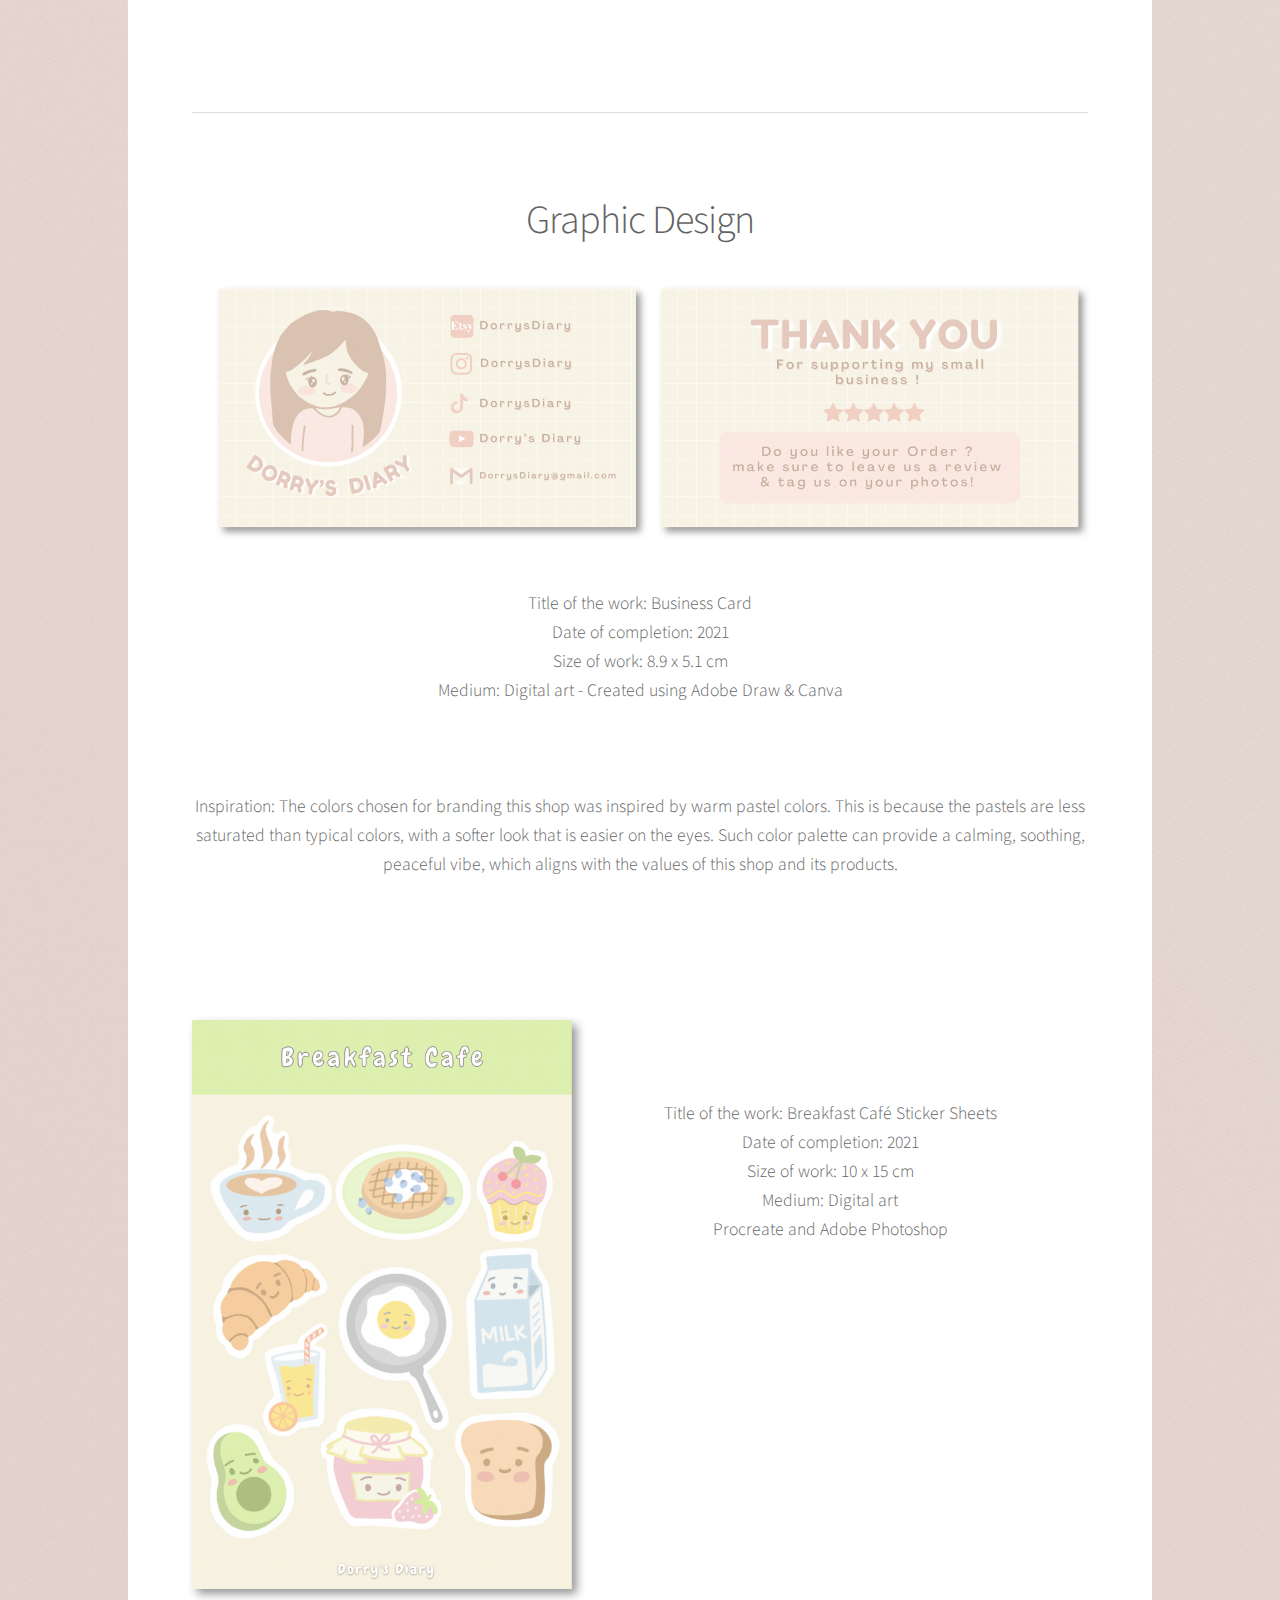
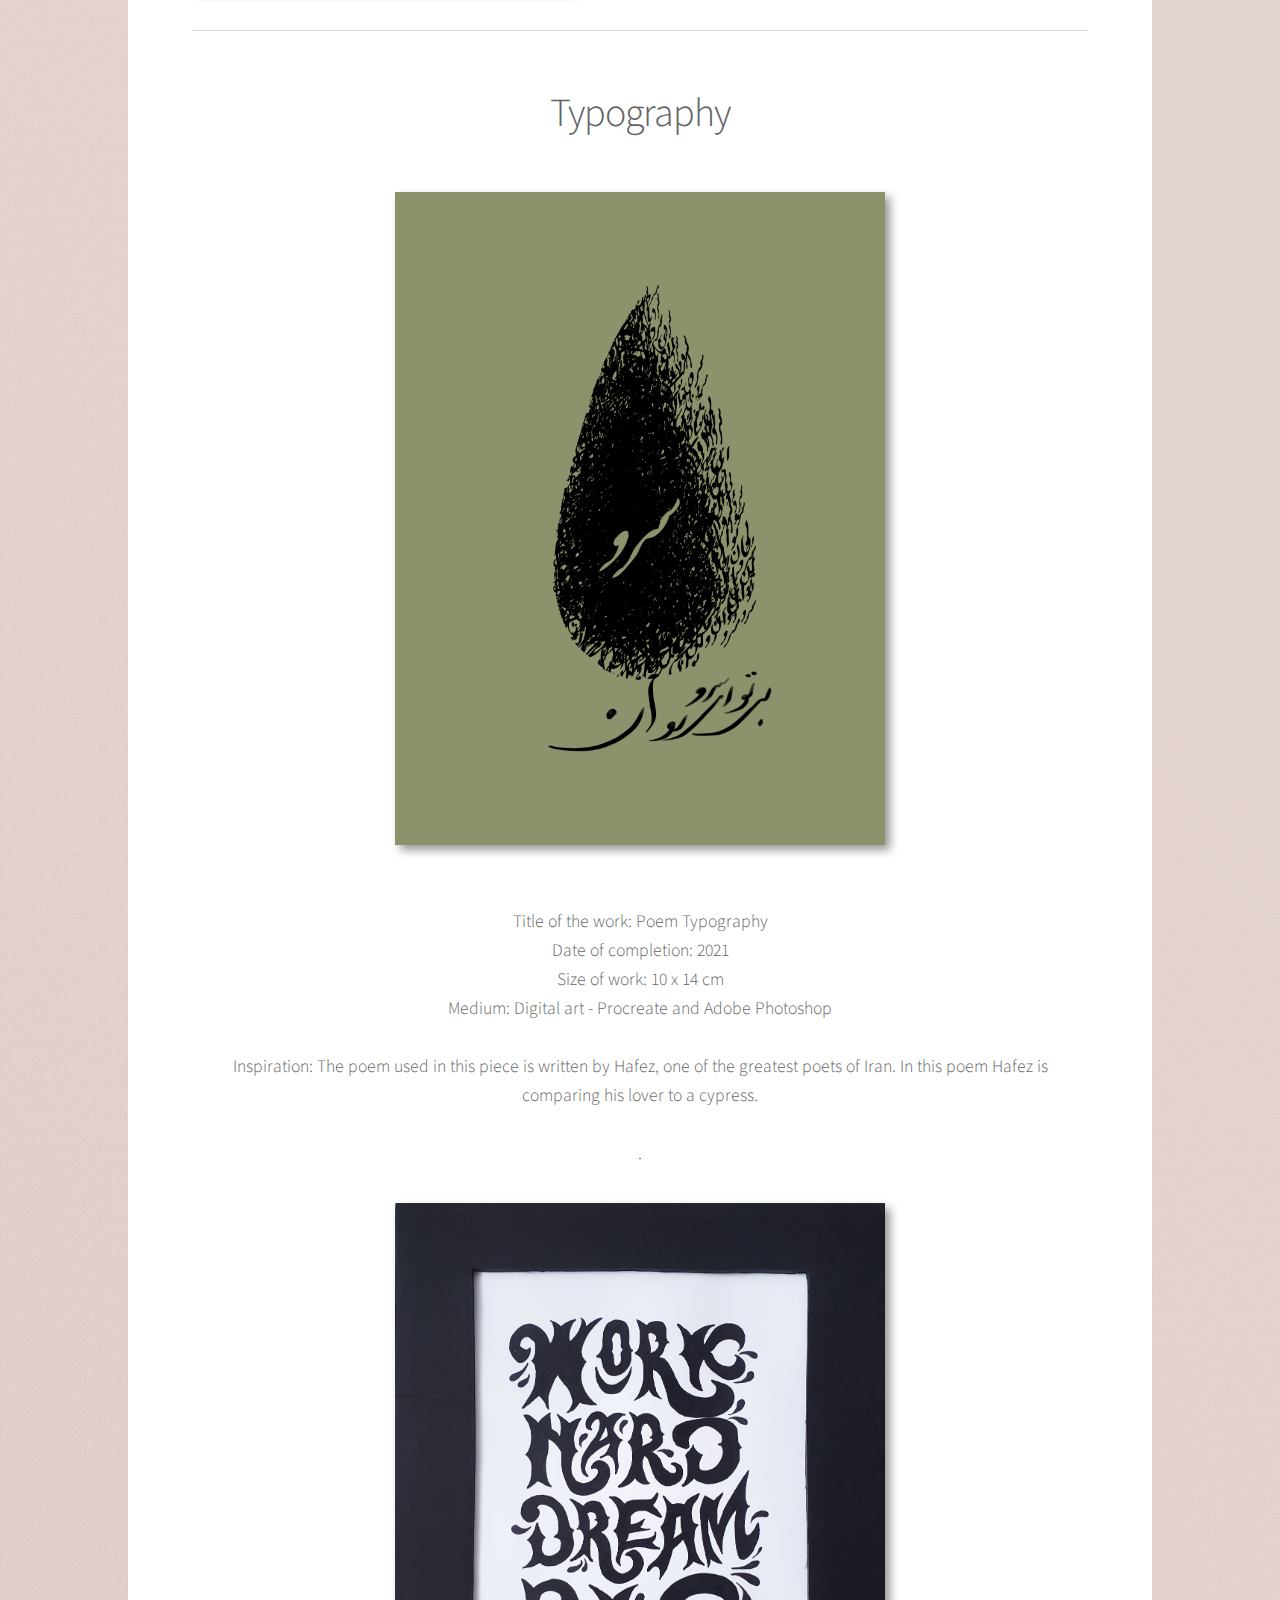
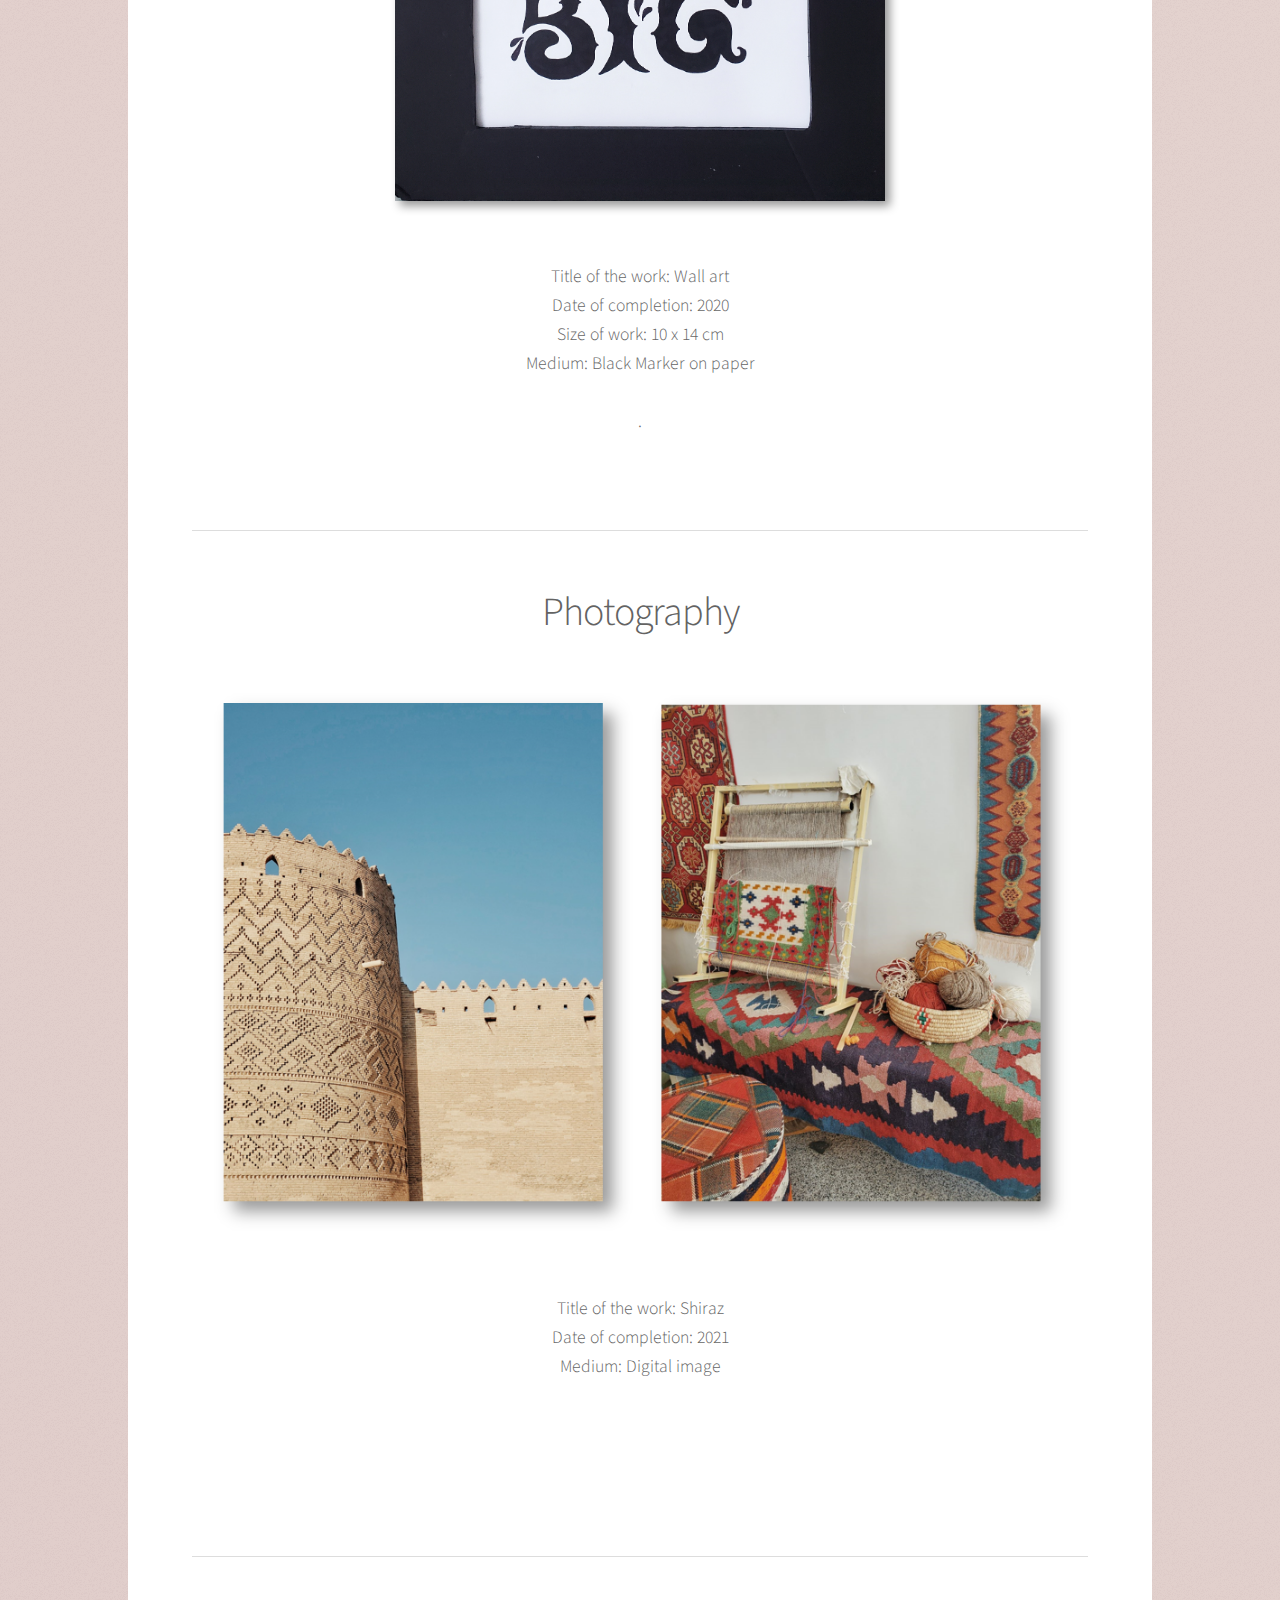
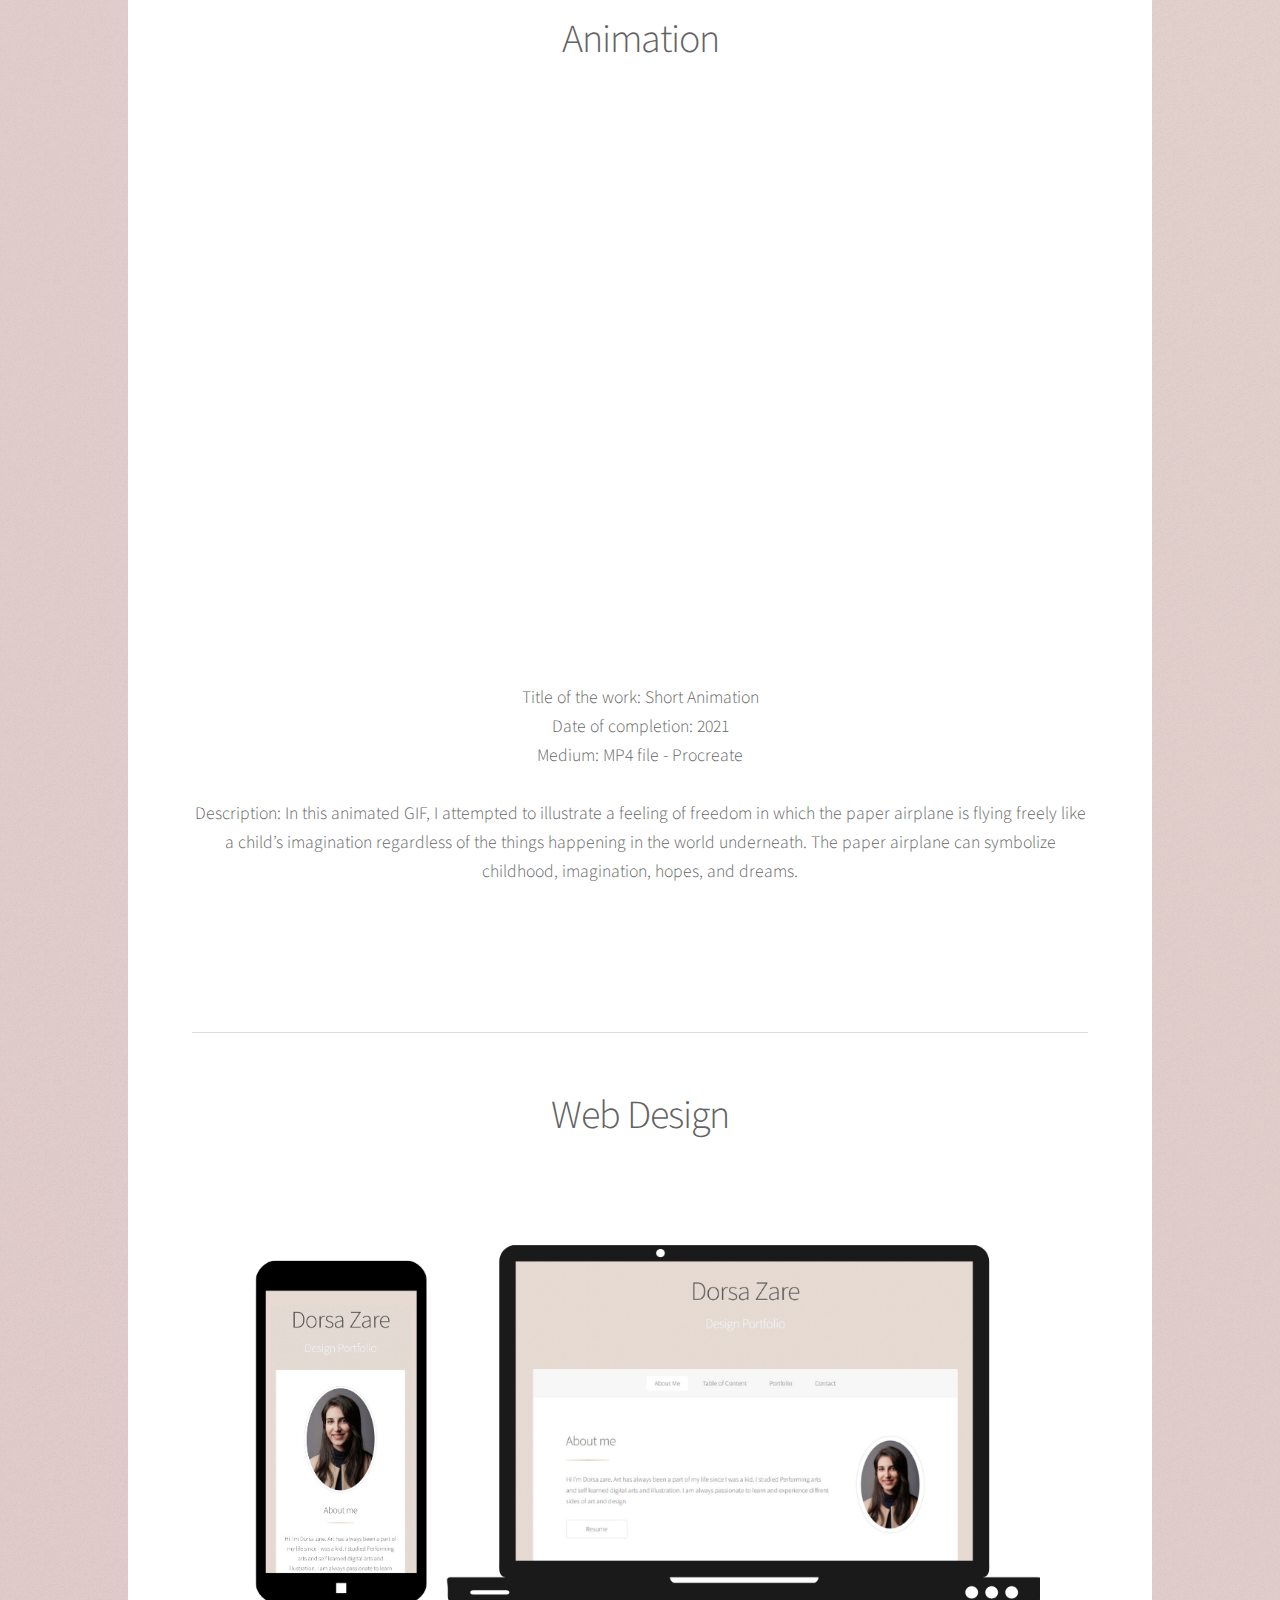
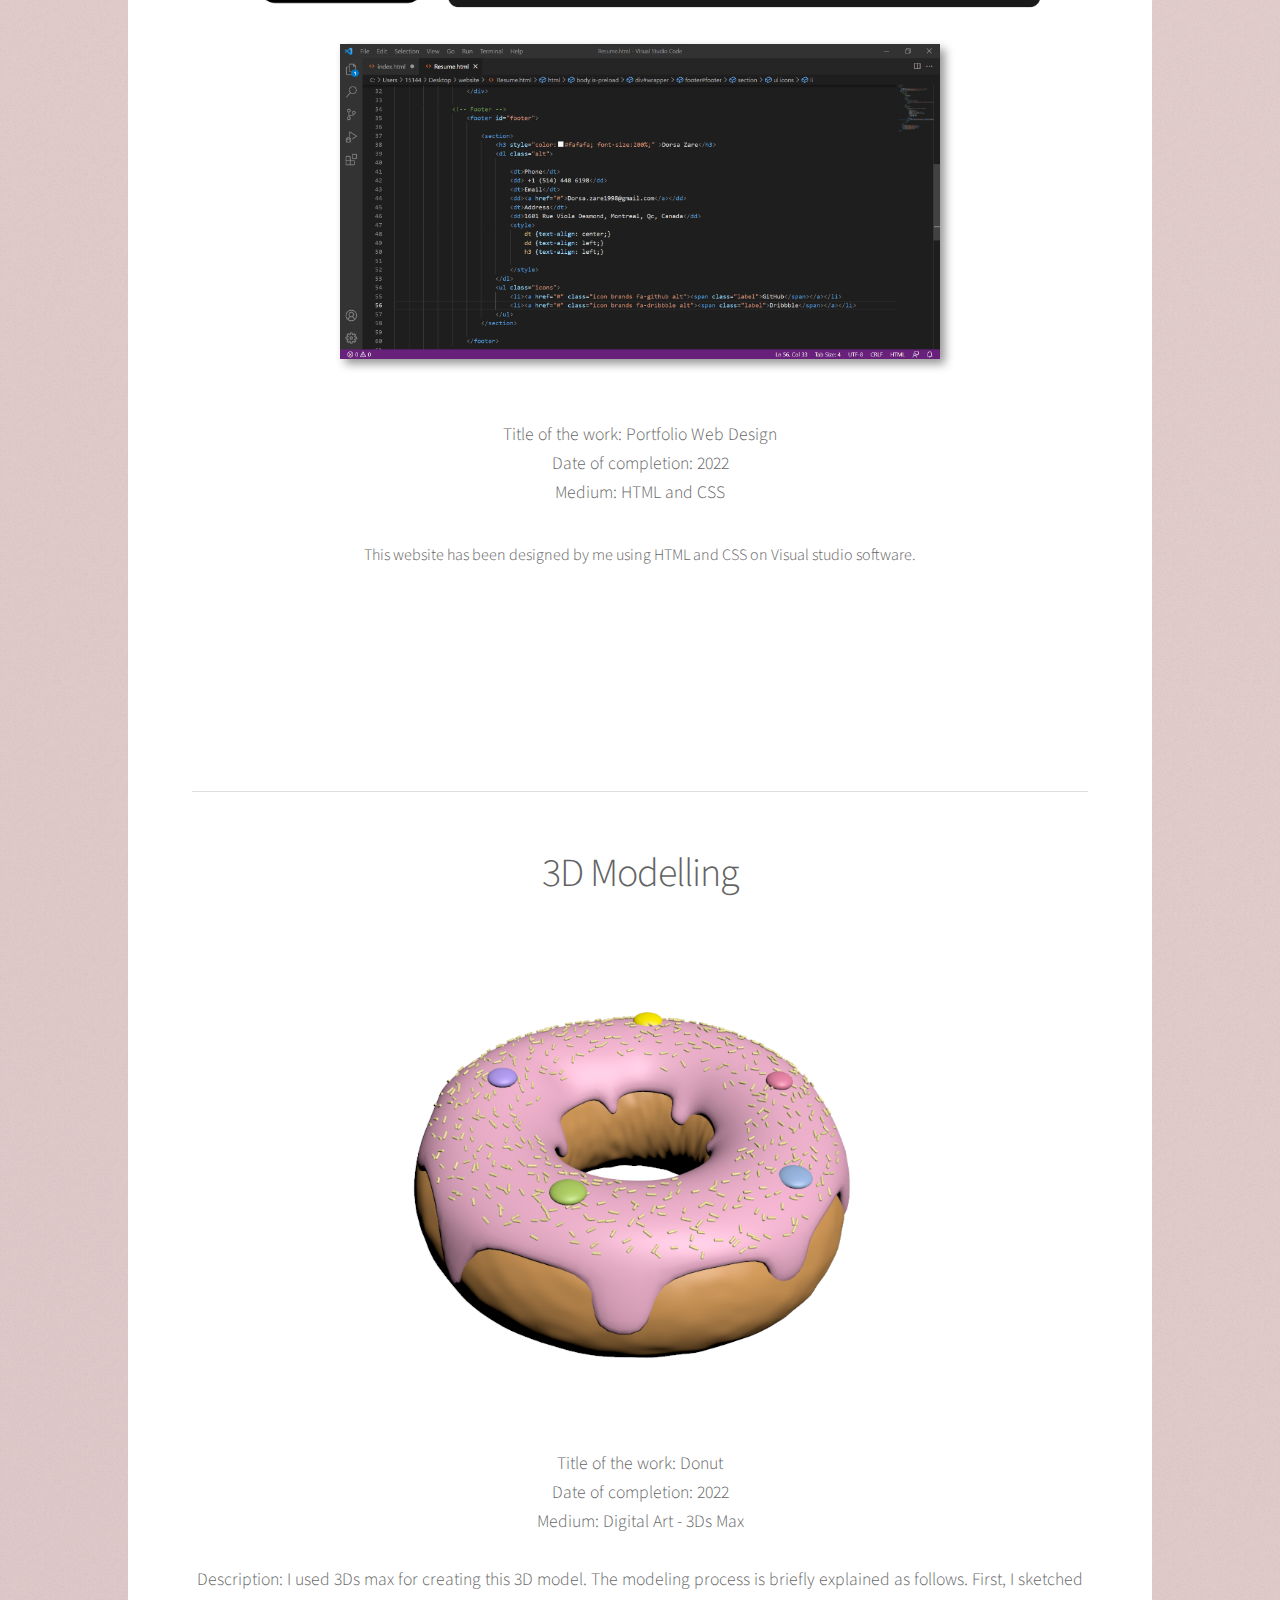
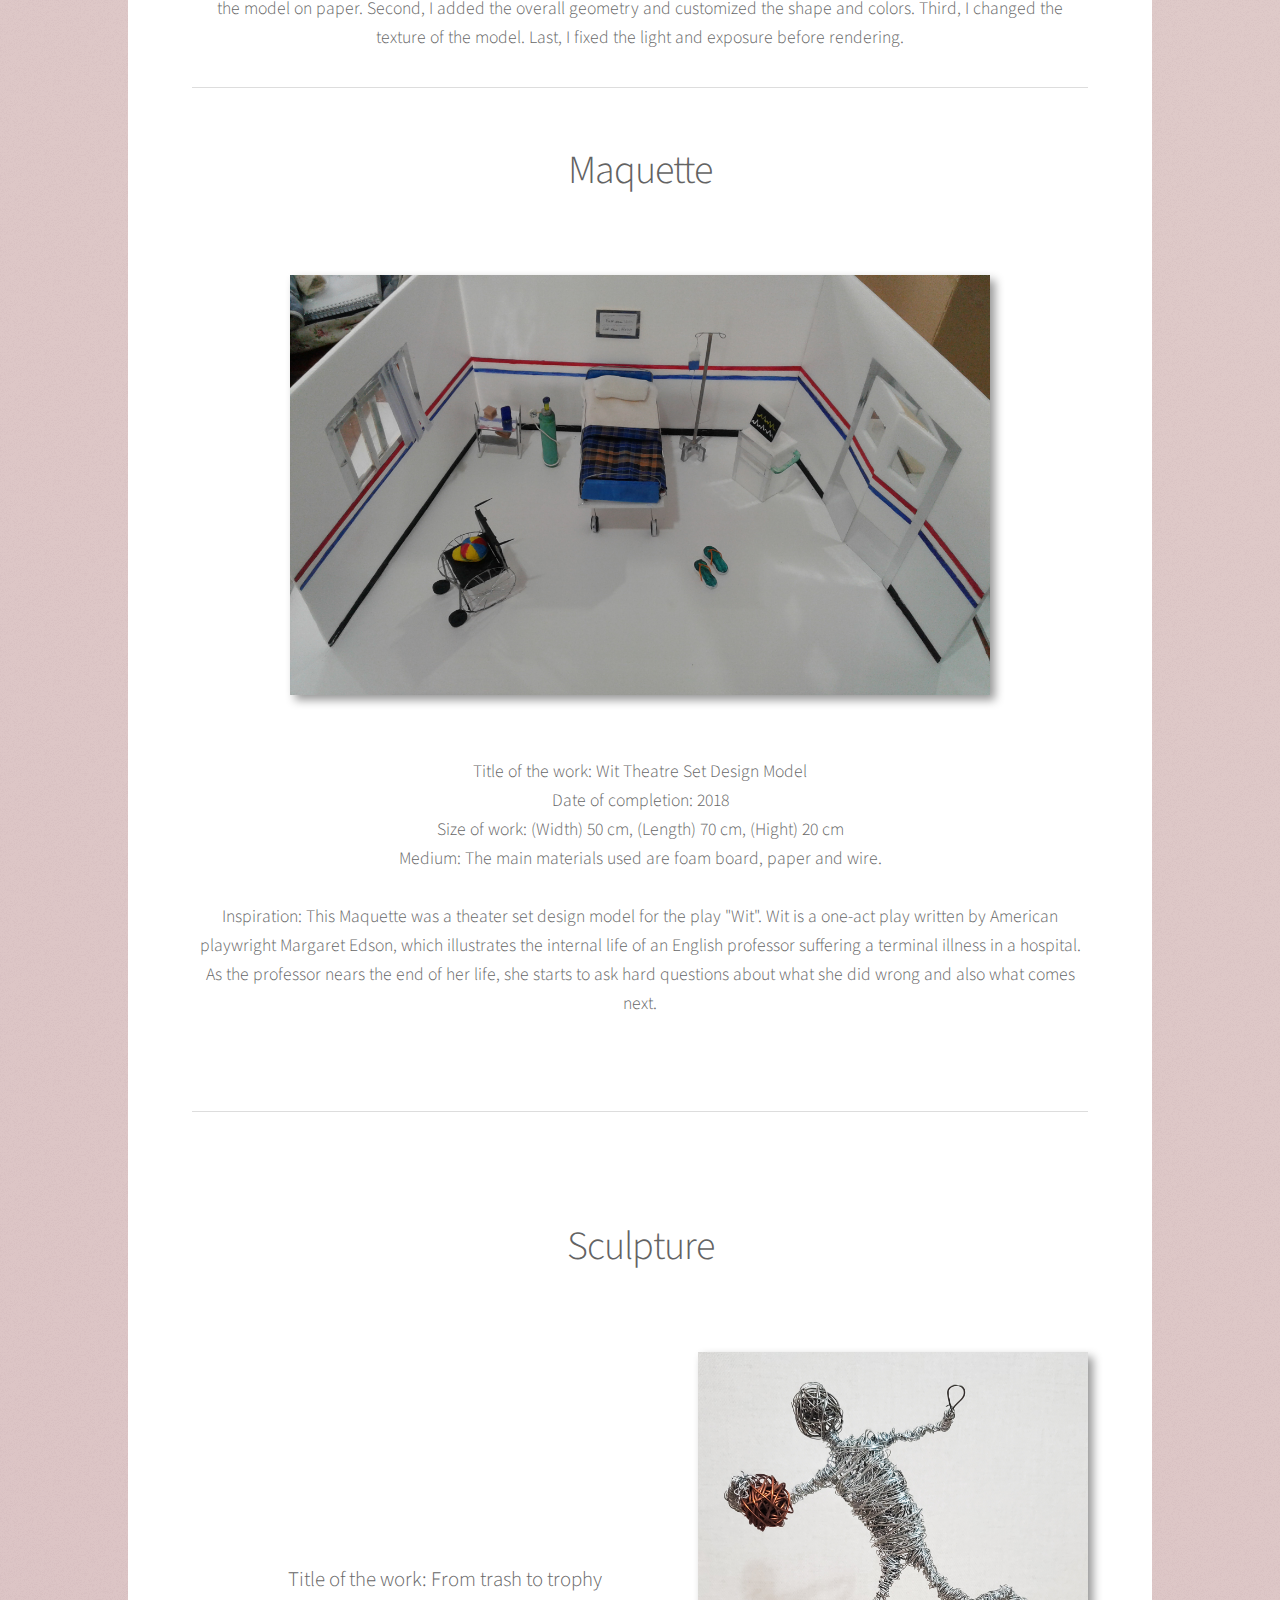
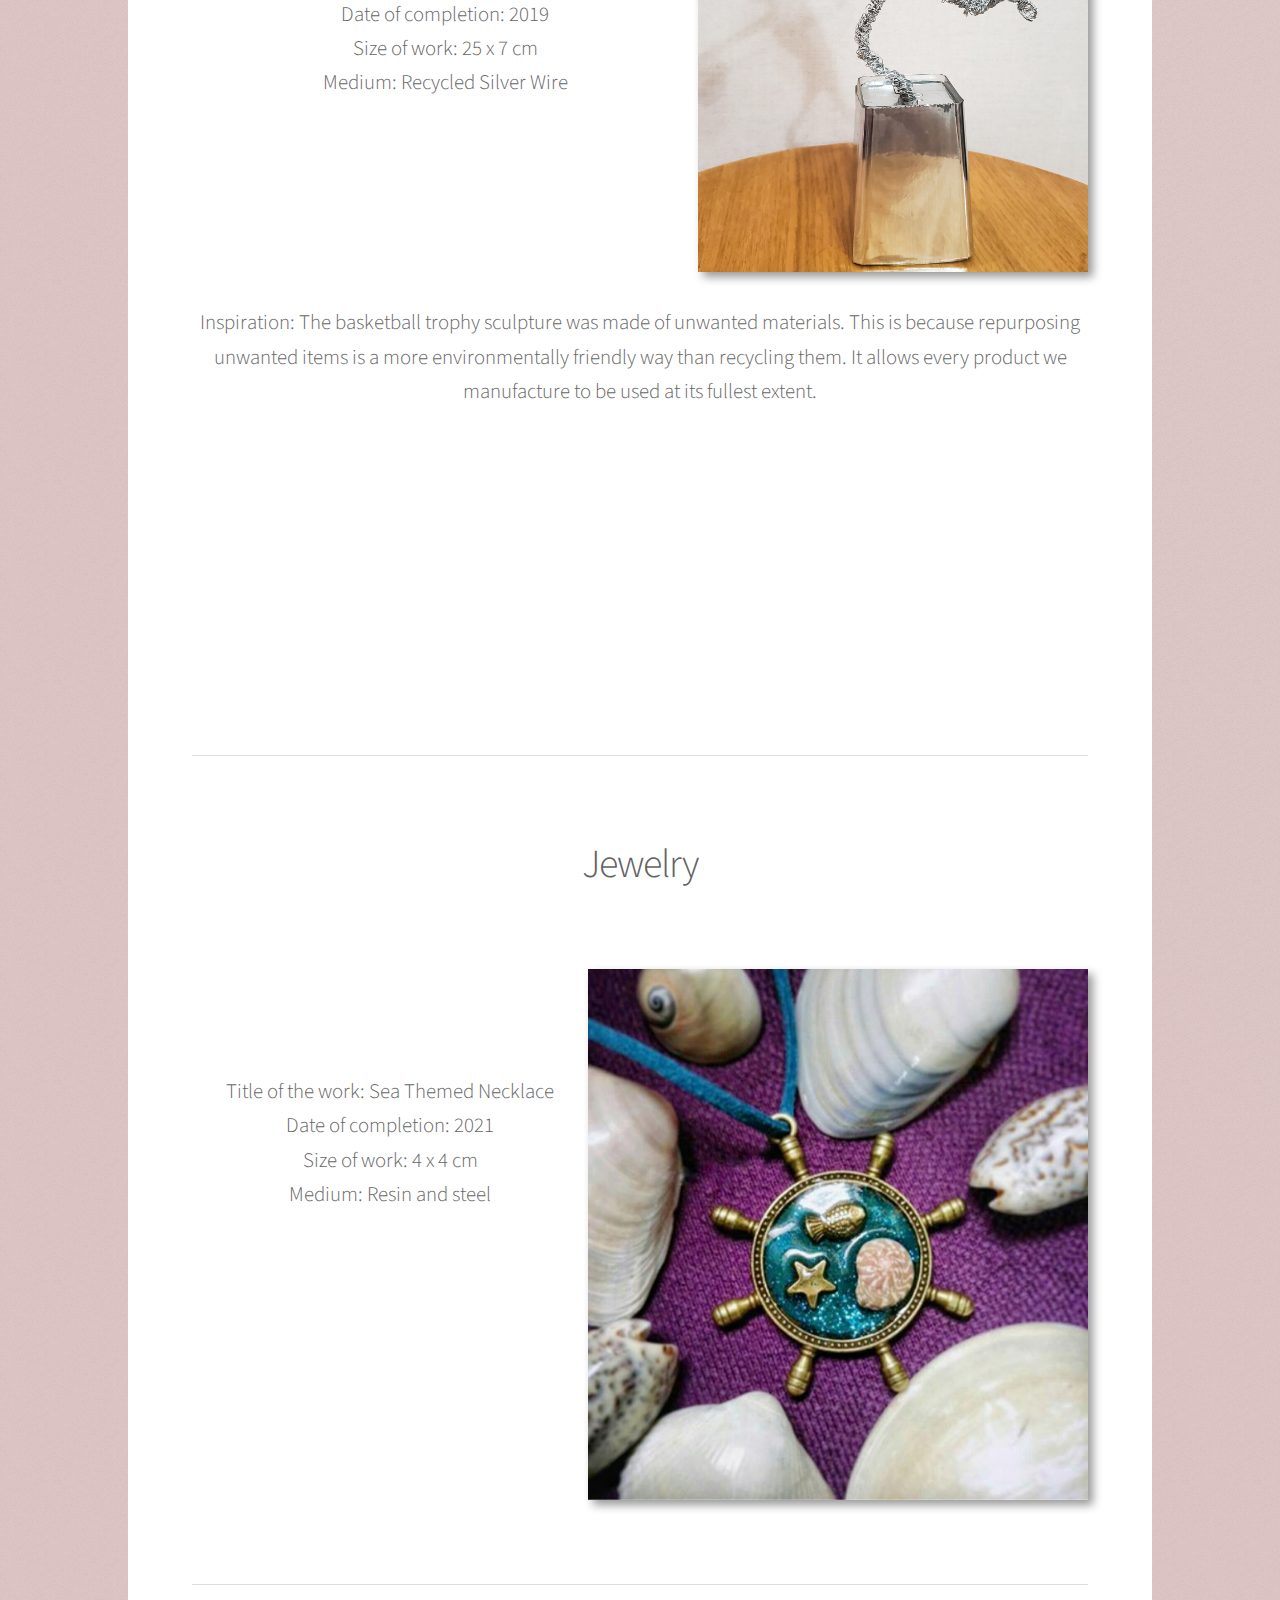
==== commit aac54626: "Update index.html" ====
--- a/index.html
+++ b/index.html
@@ -413,6 +413,8 @@
                                                          Date of completion: 2019 <br>
                                                          Size of work: 25 x 7 cm <br>
                                                          Medium: Recycled Silver Wire  <br>
+								<br>
+								<br>
 								<br>
 								<br>
 								<br>
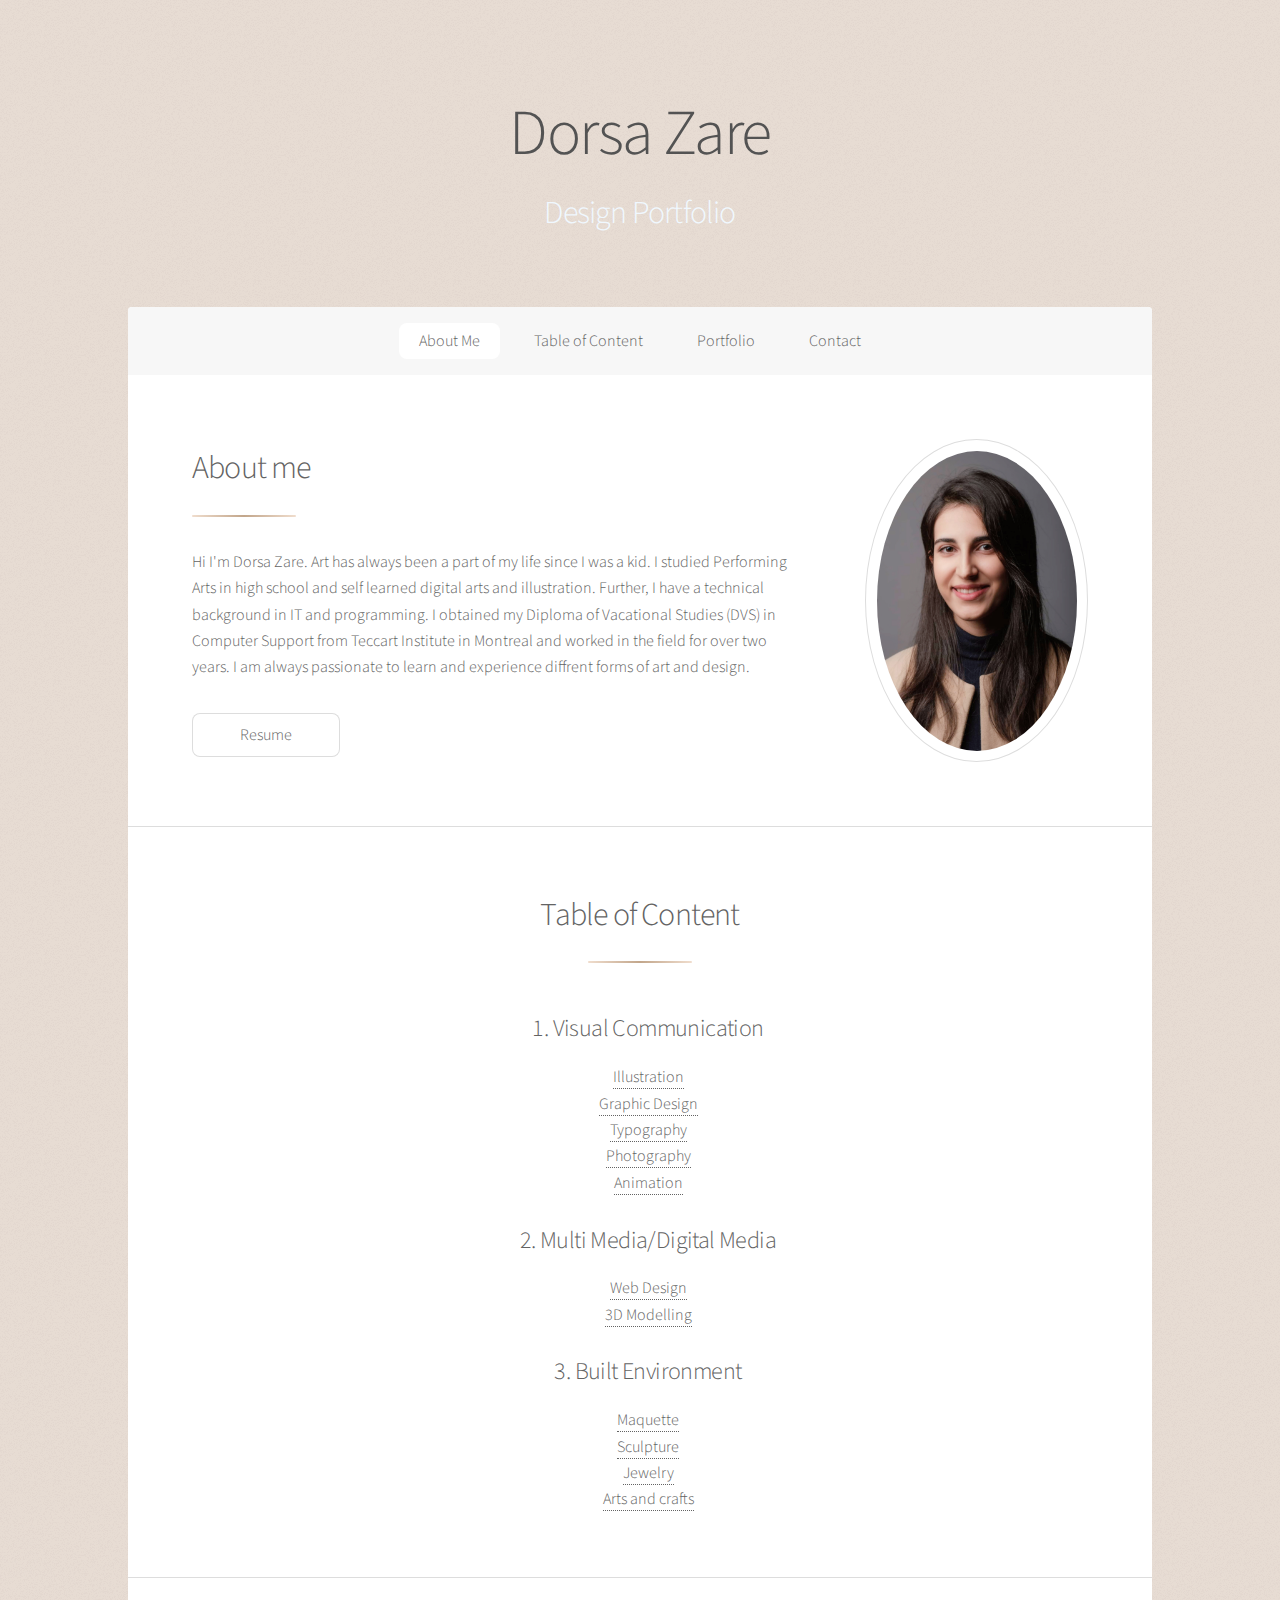
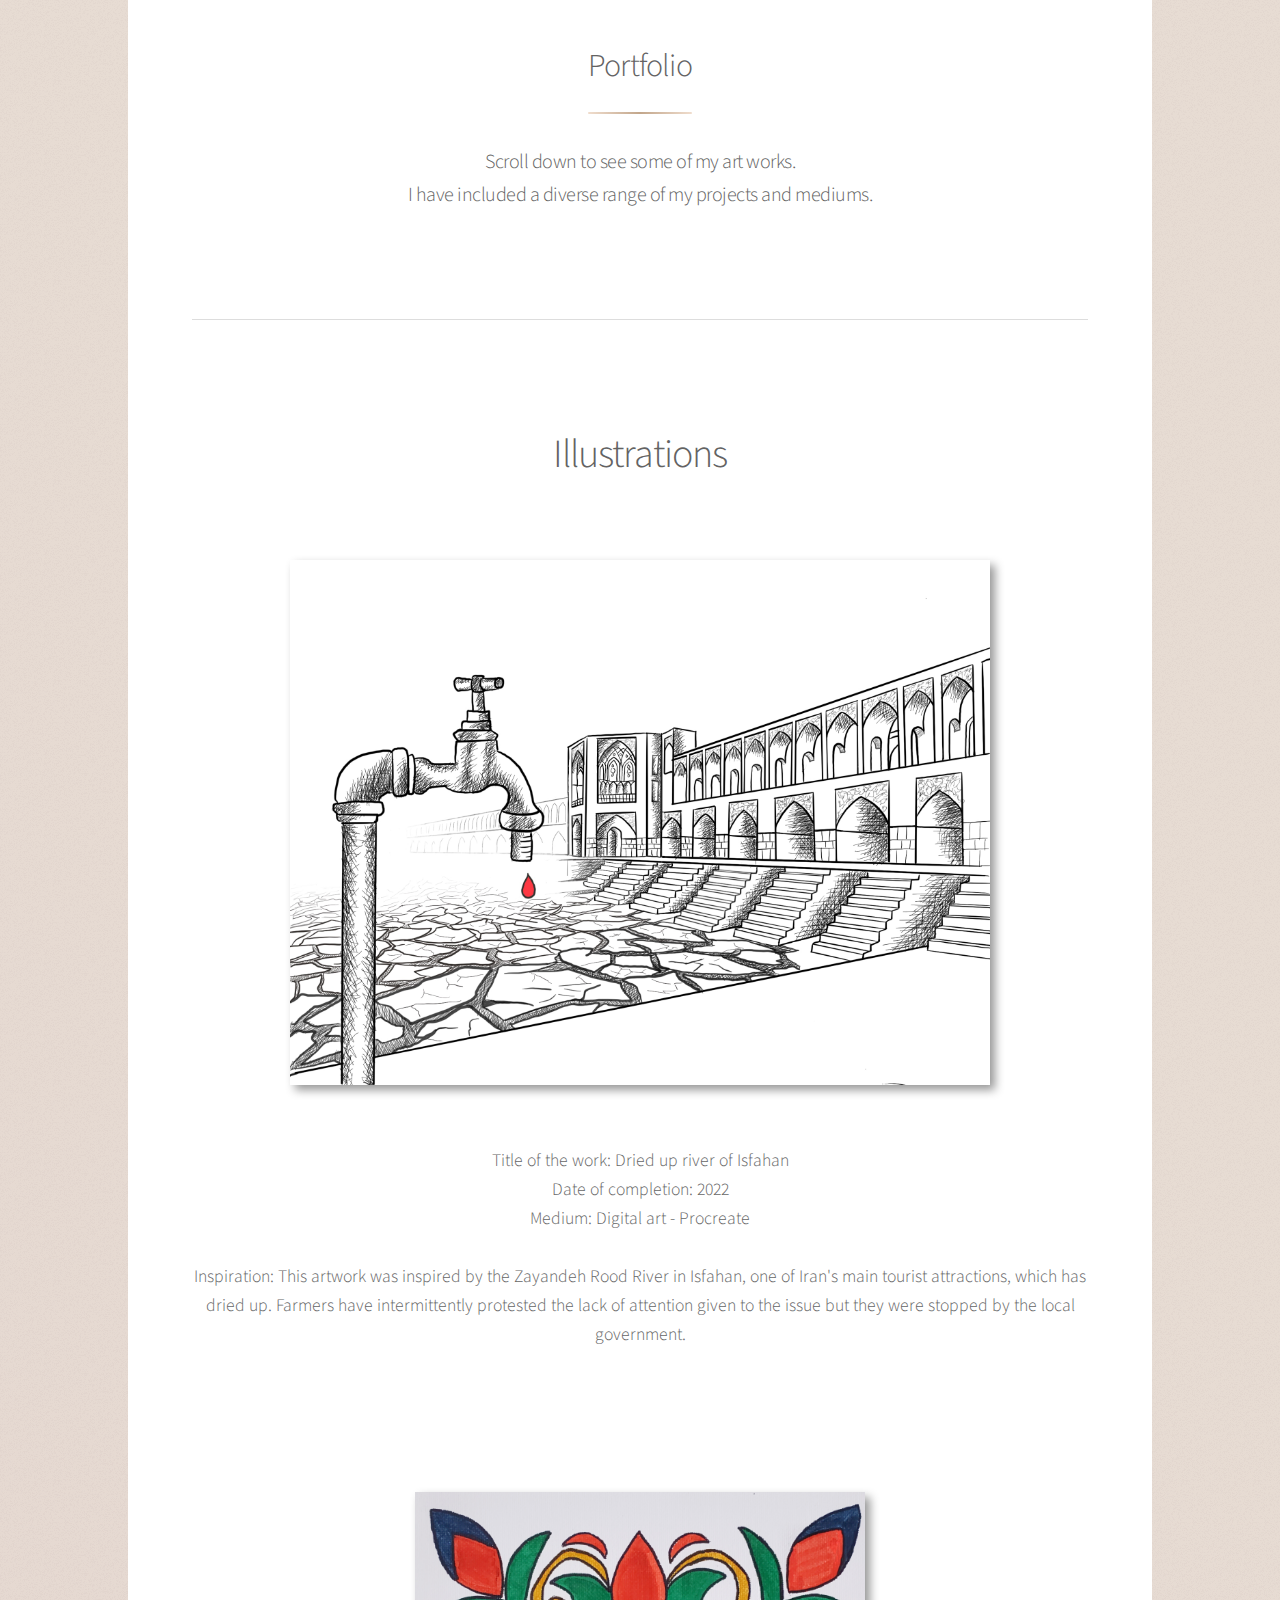
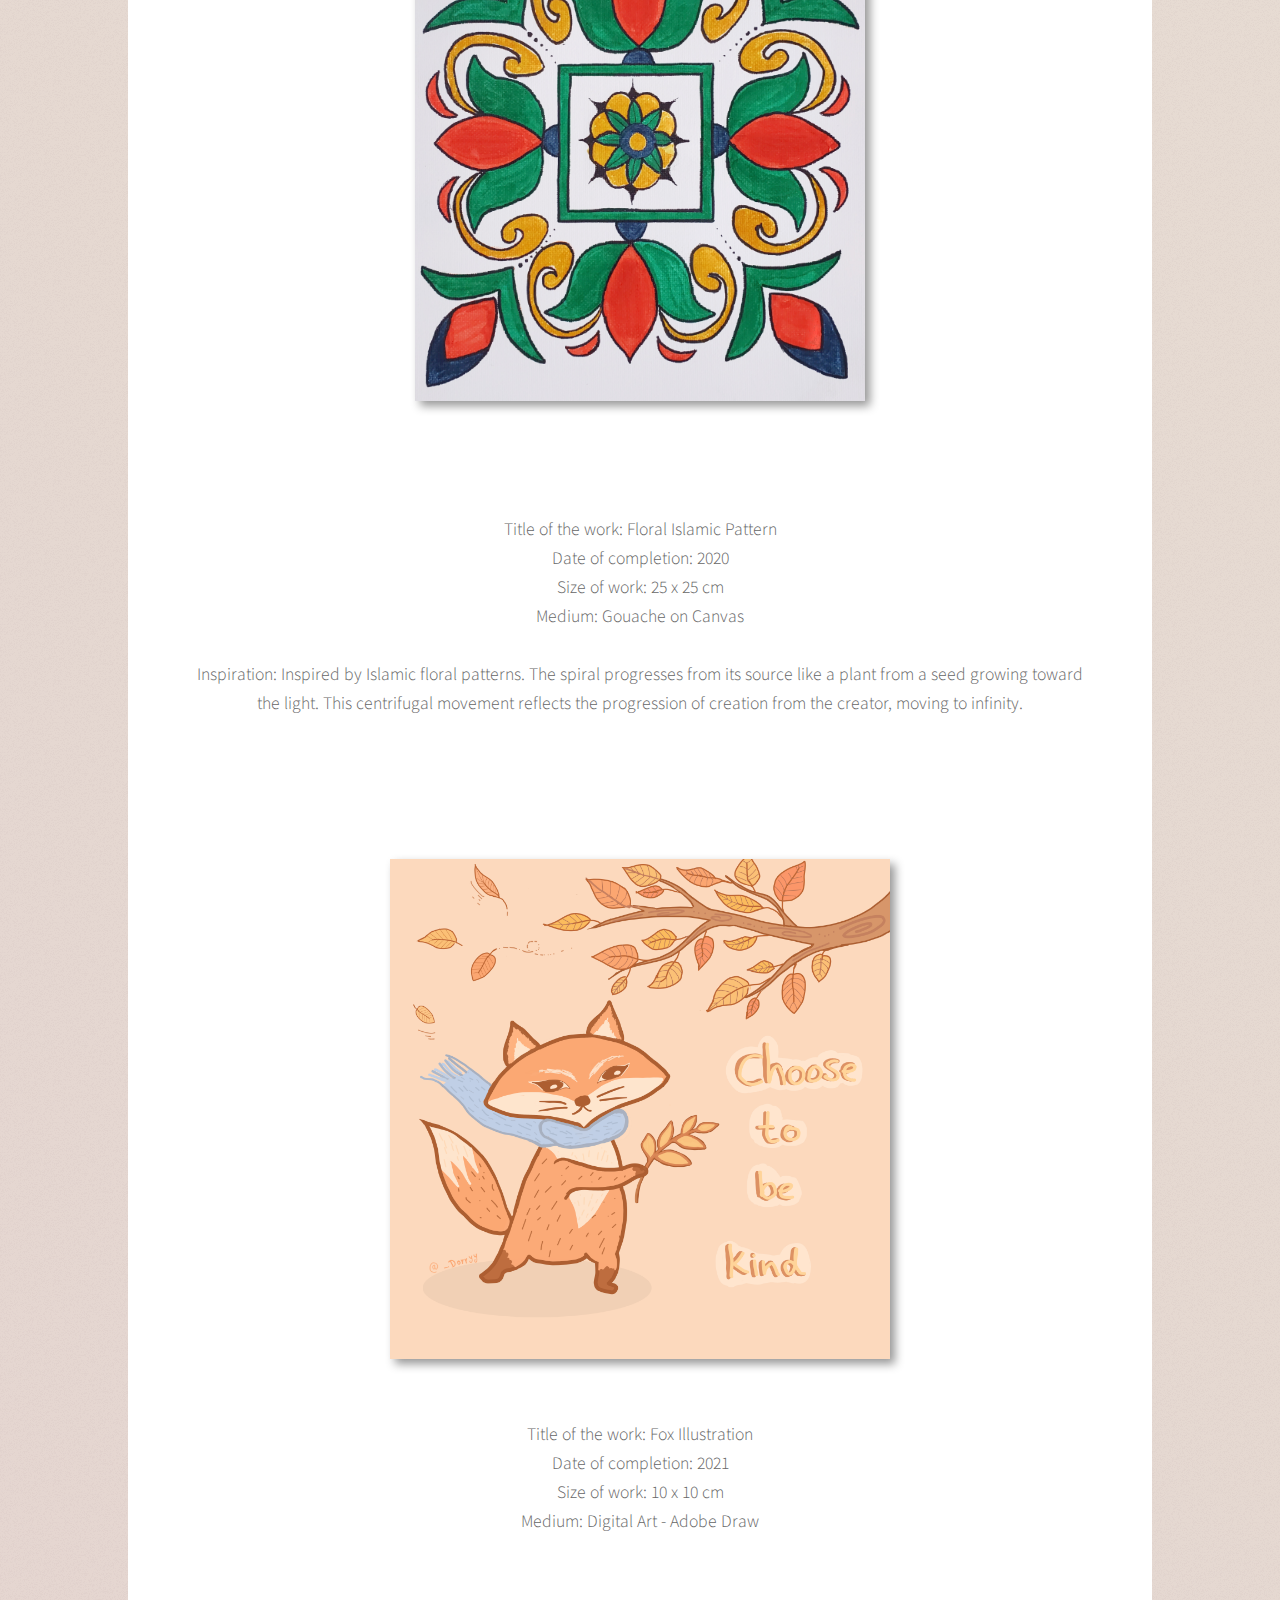
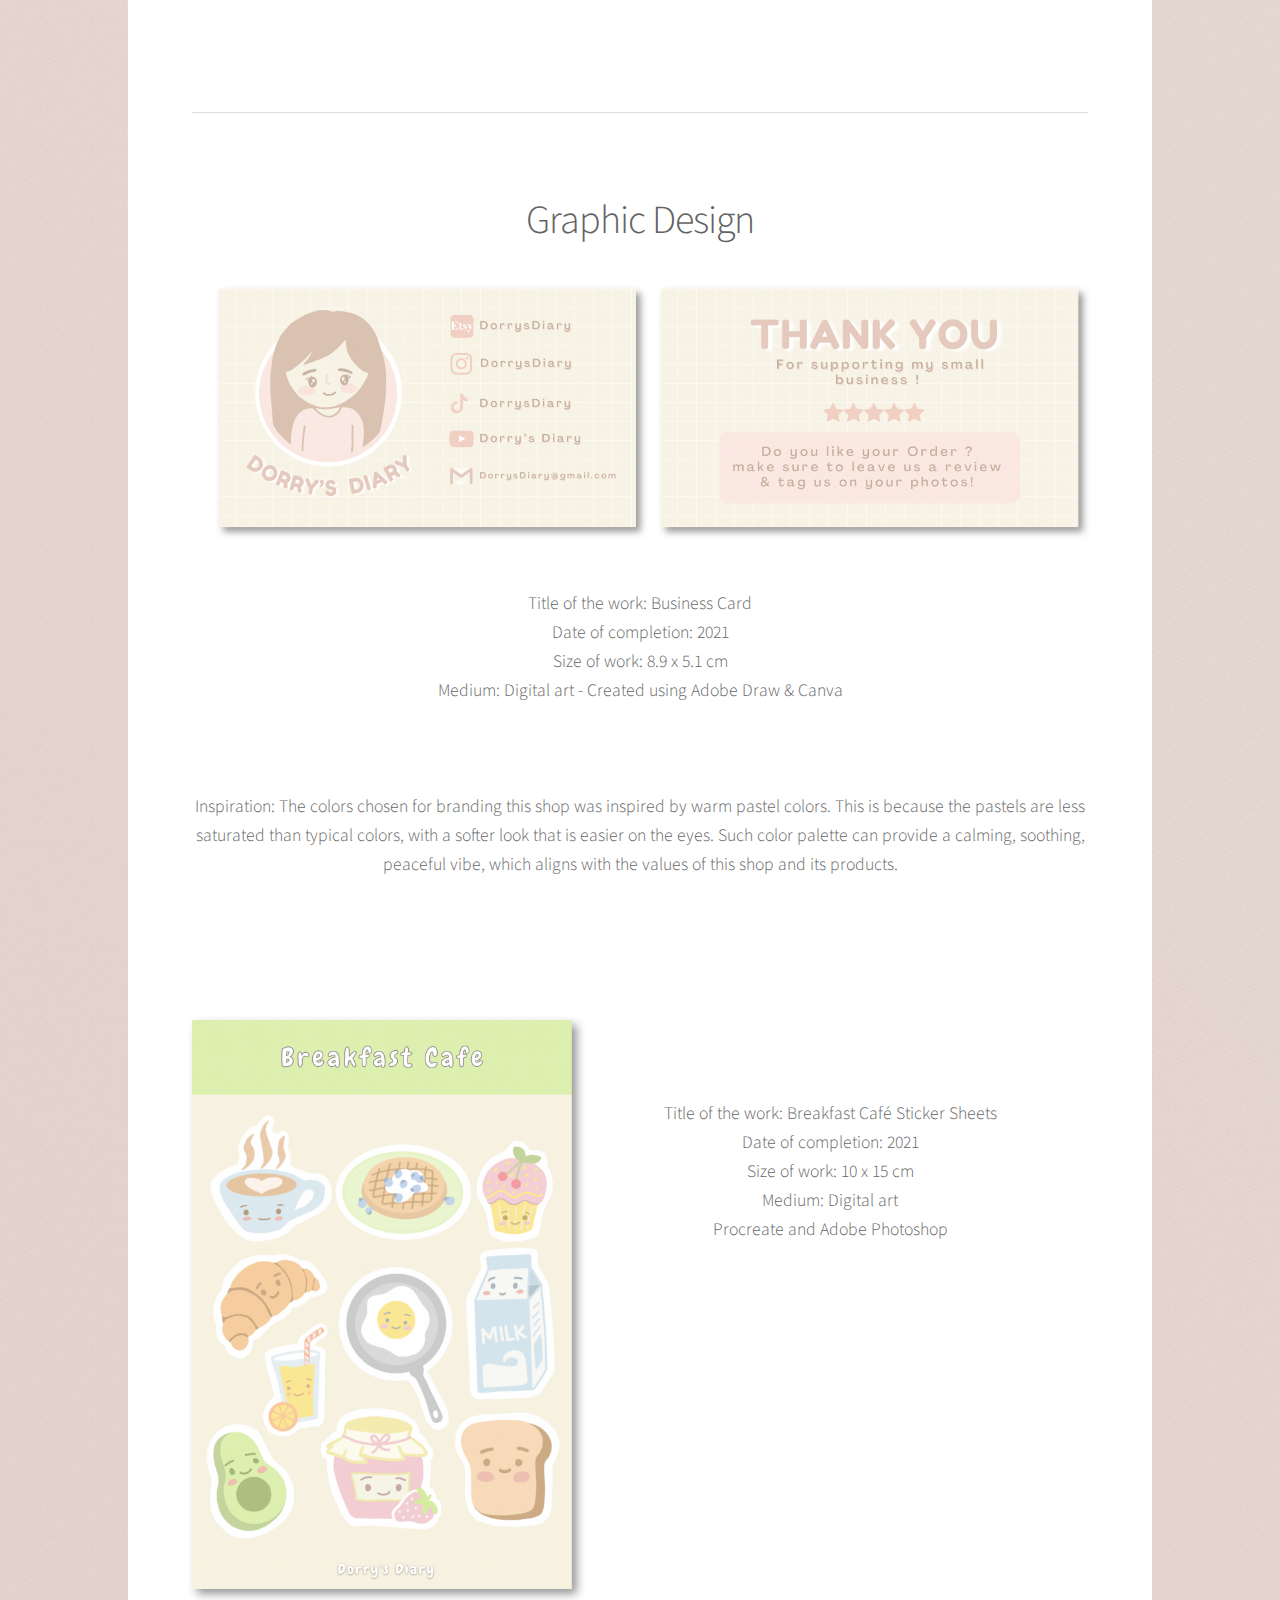
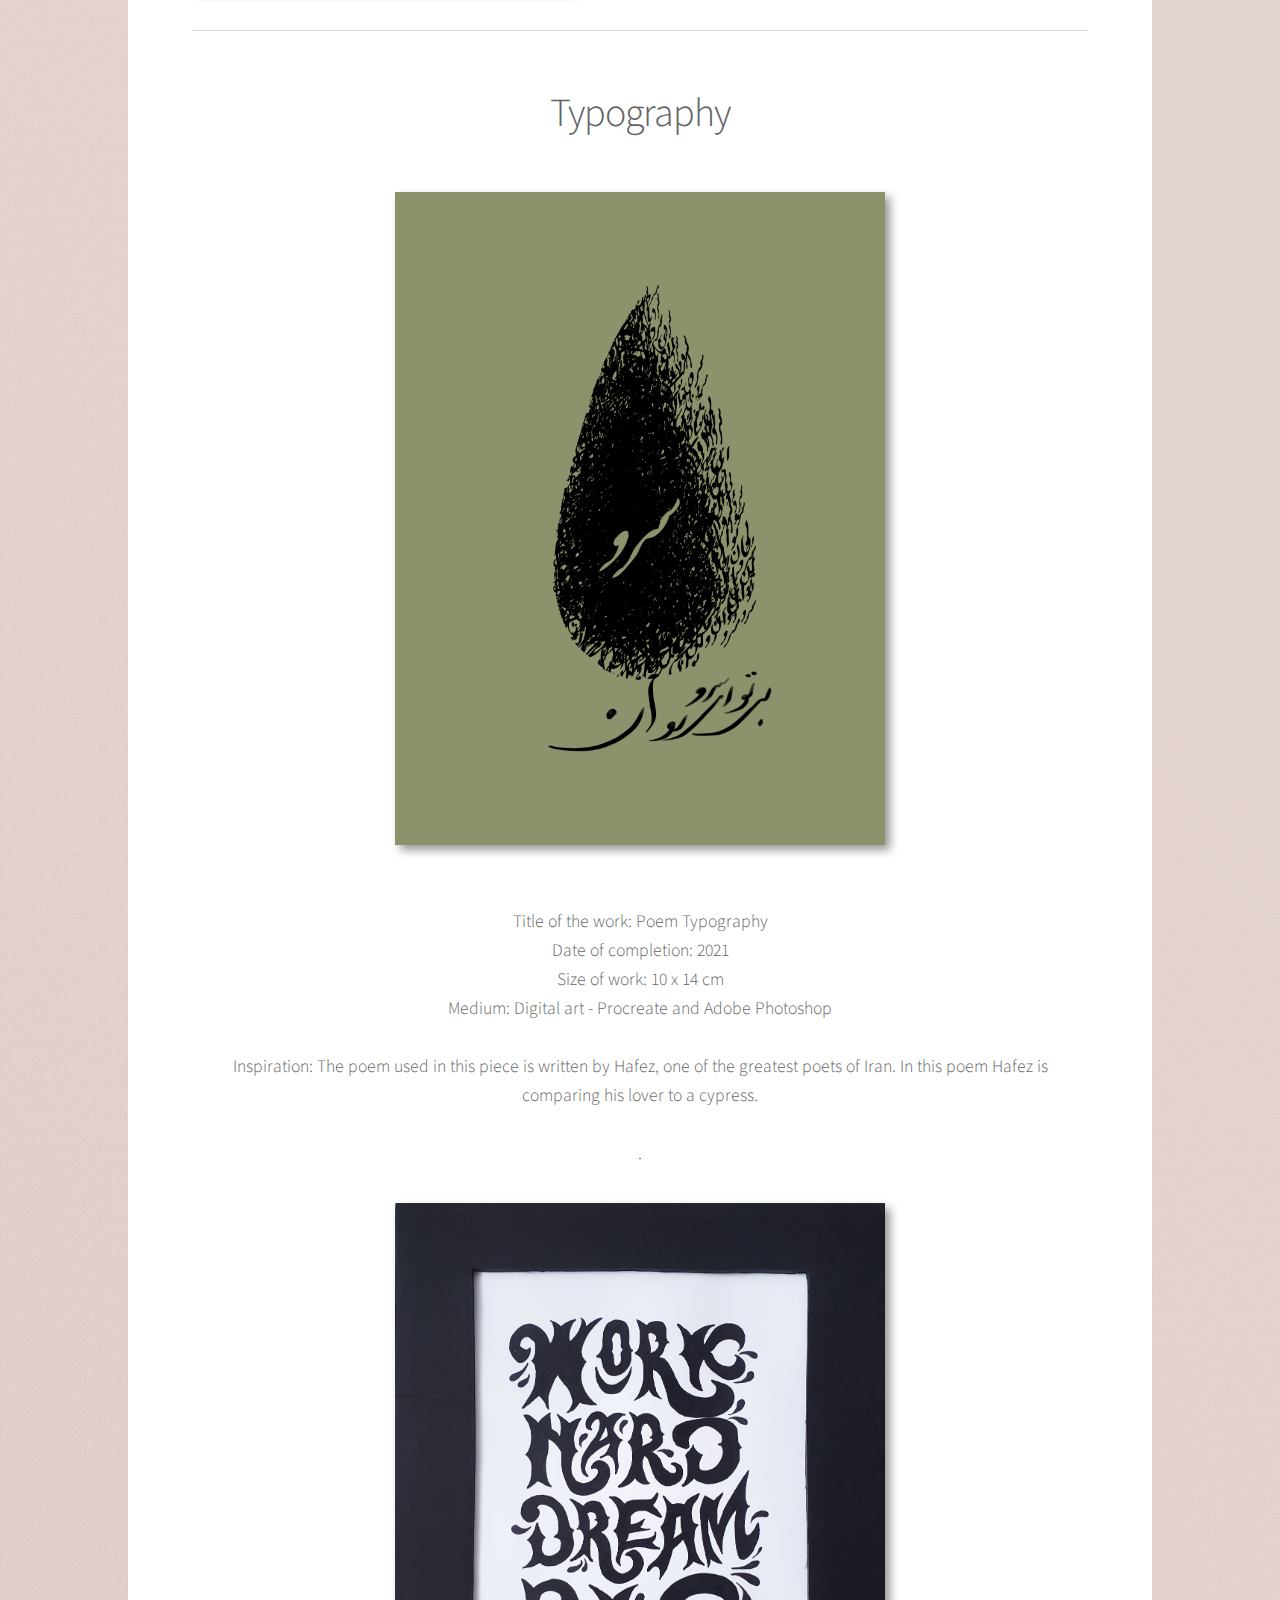
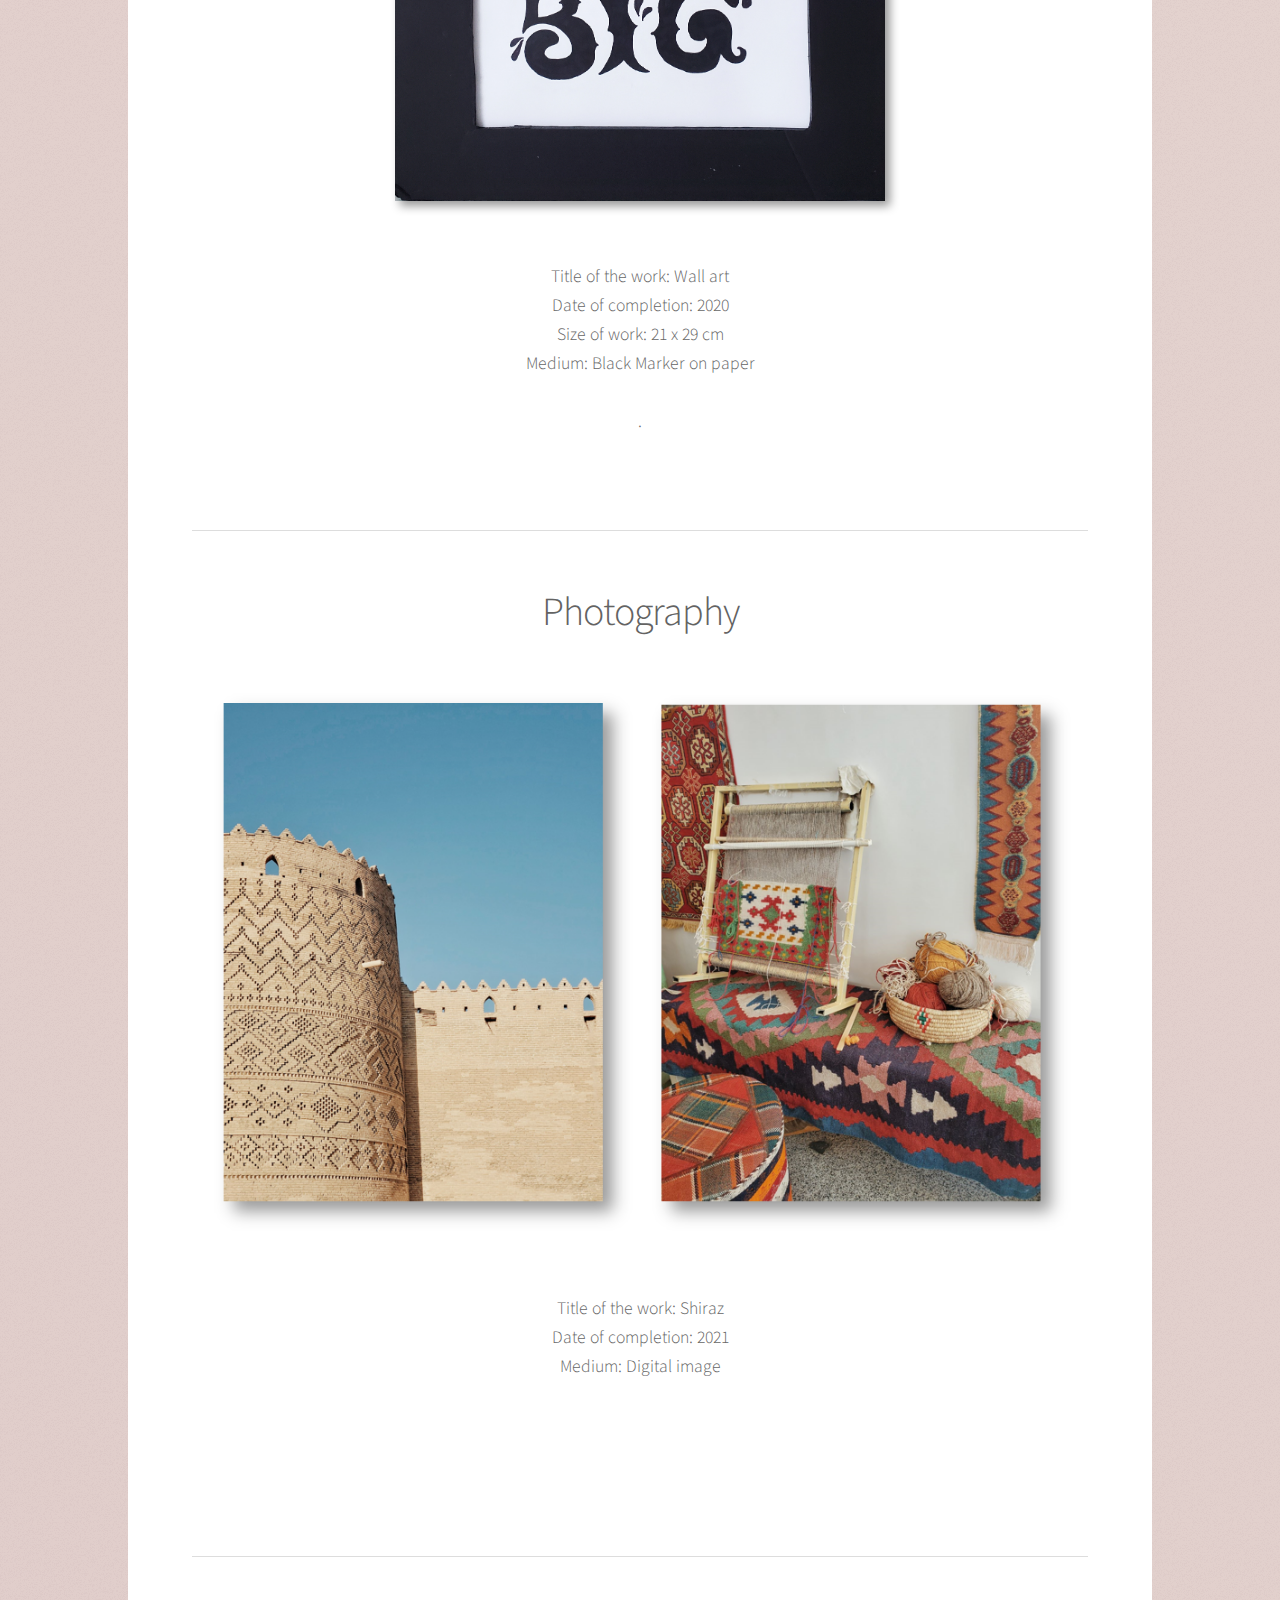
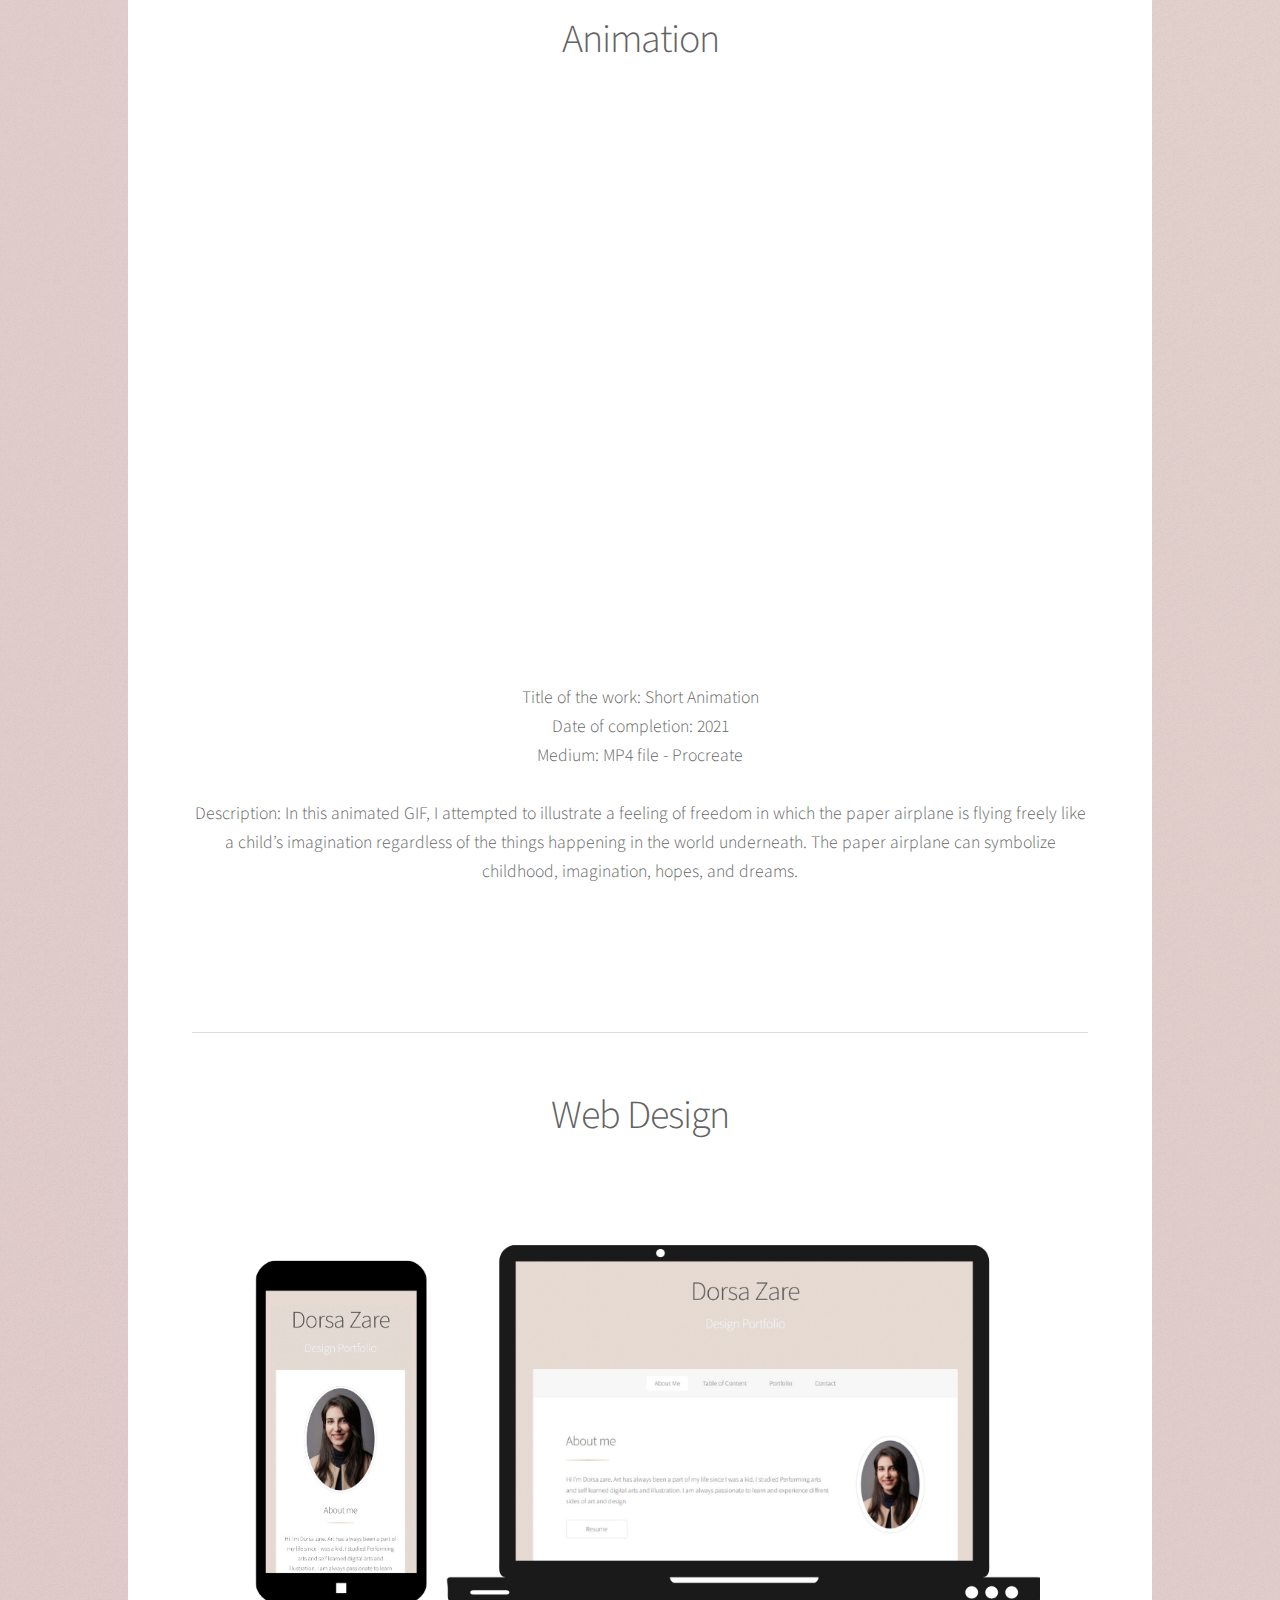
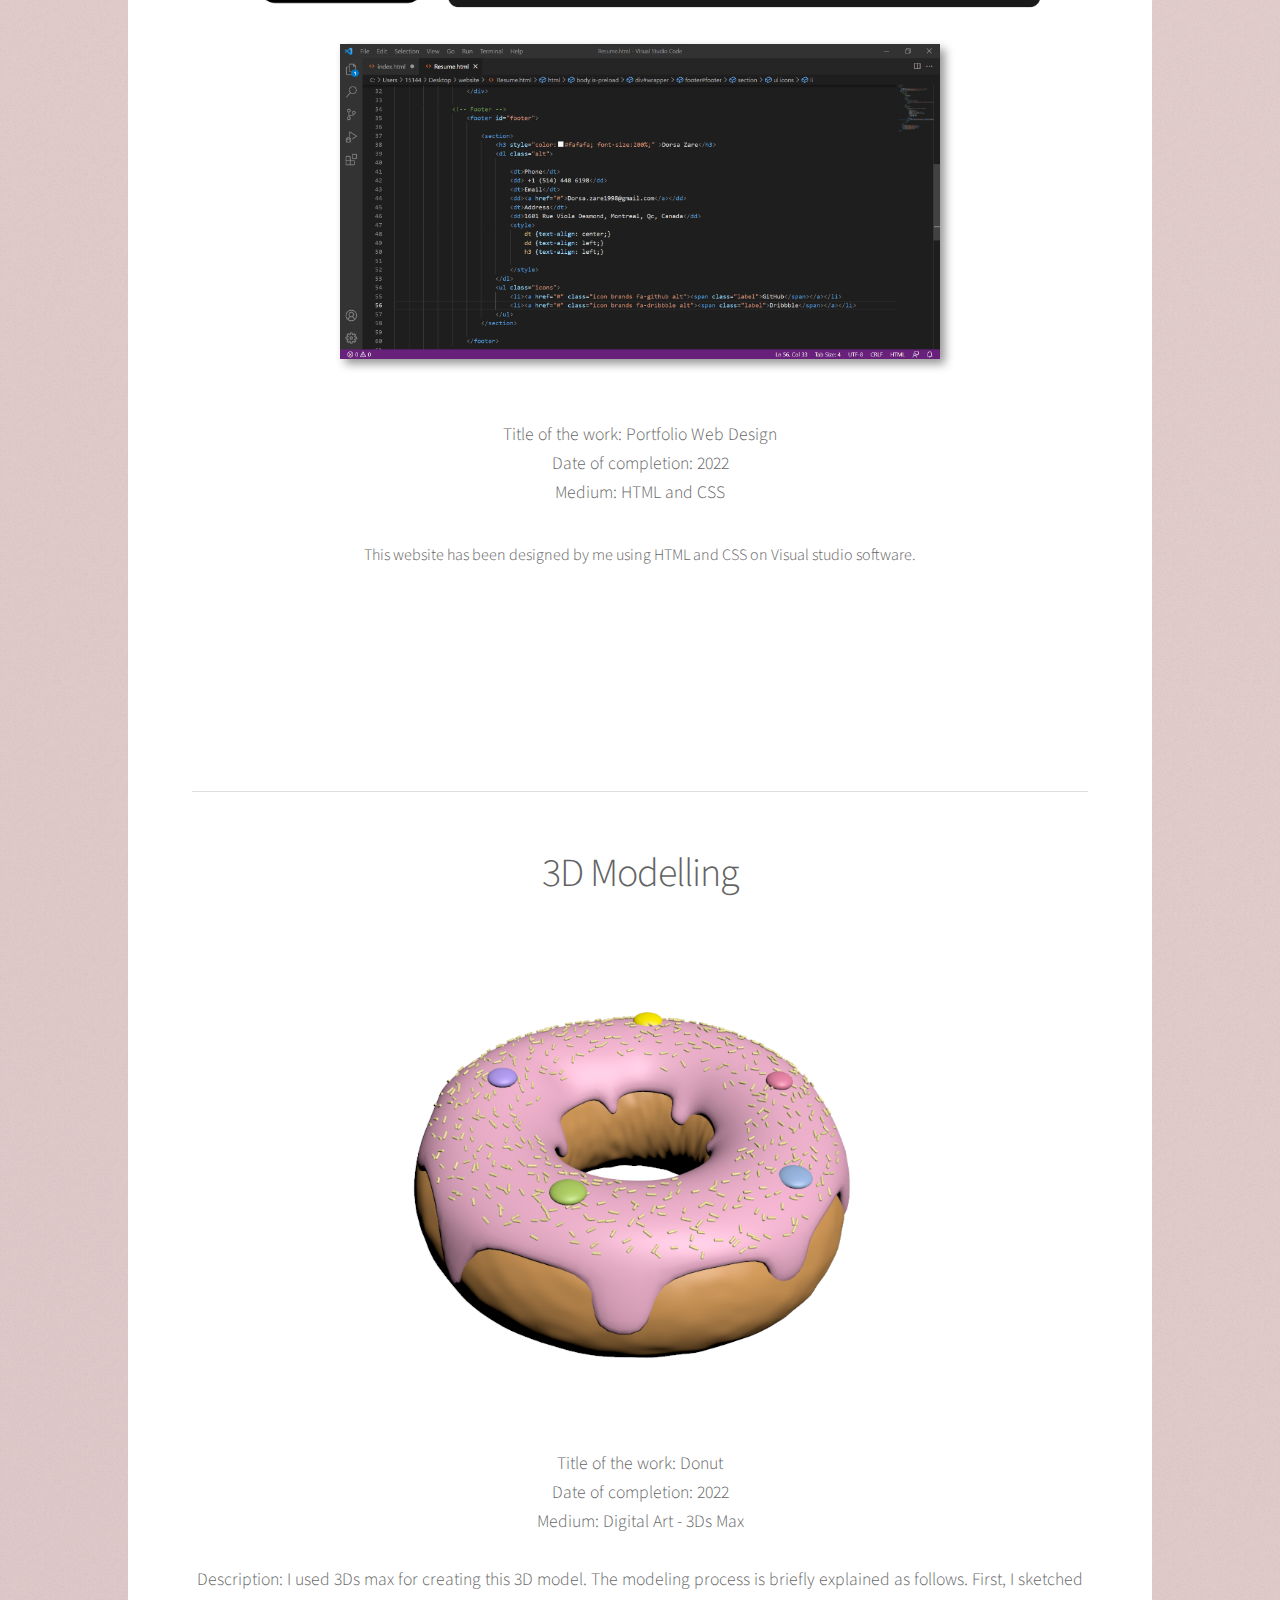
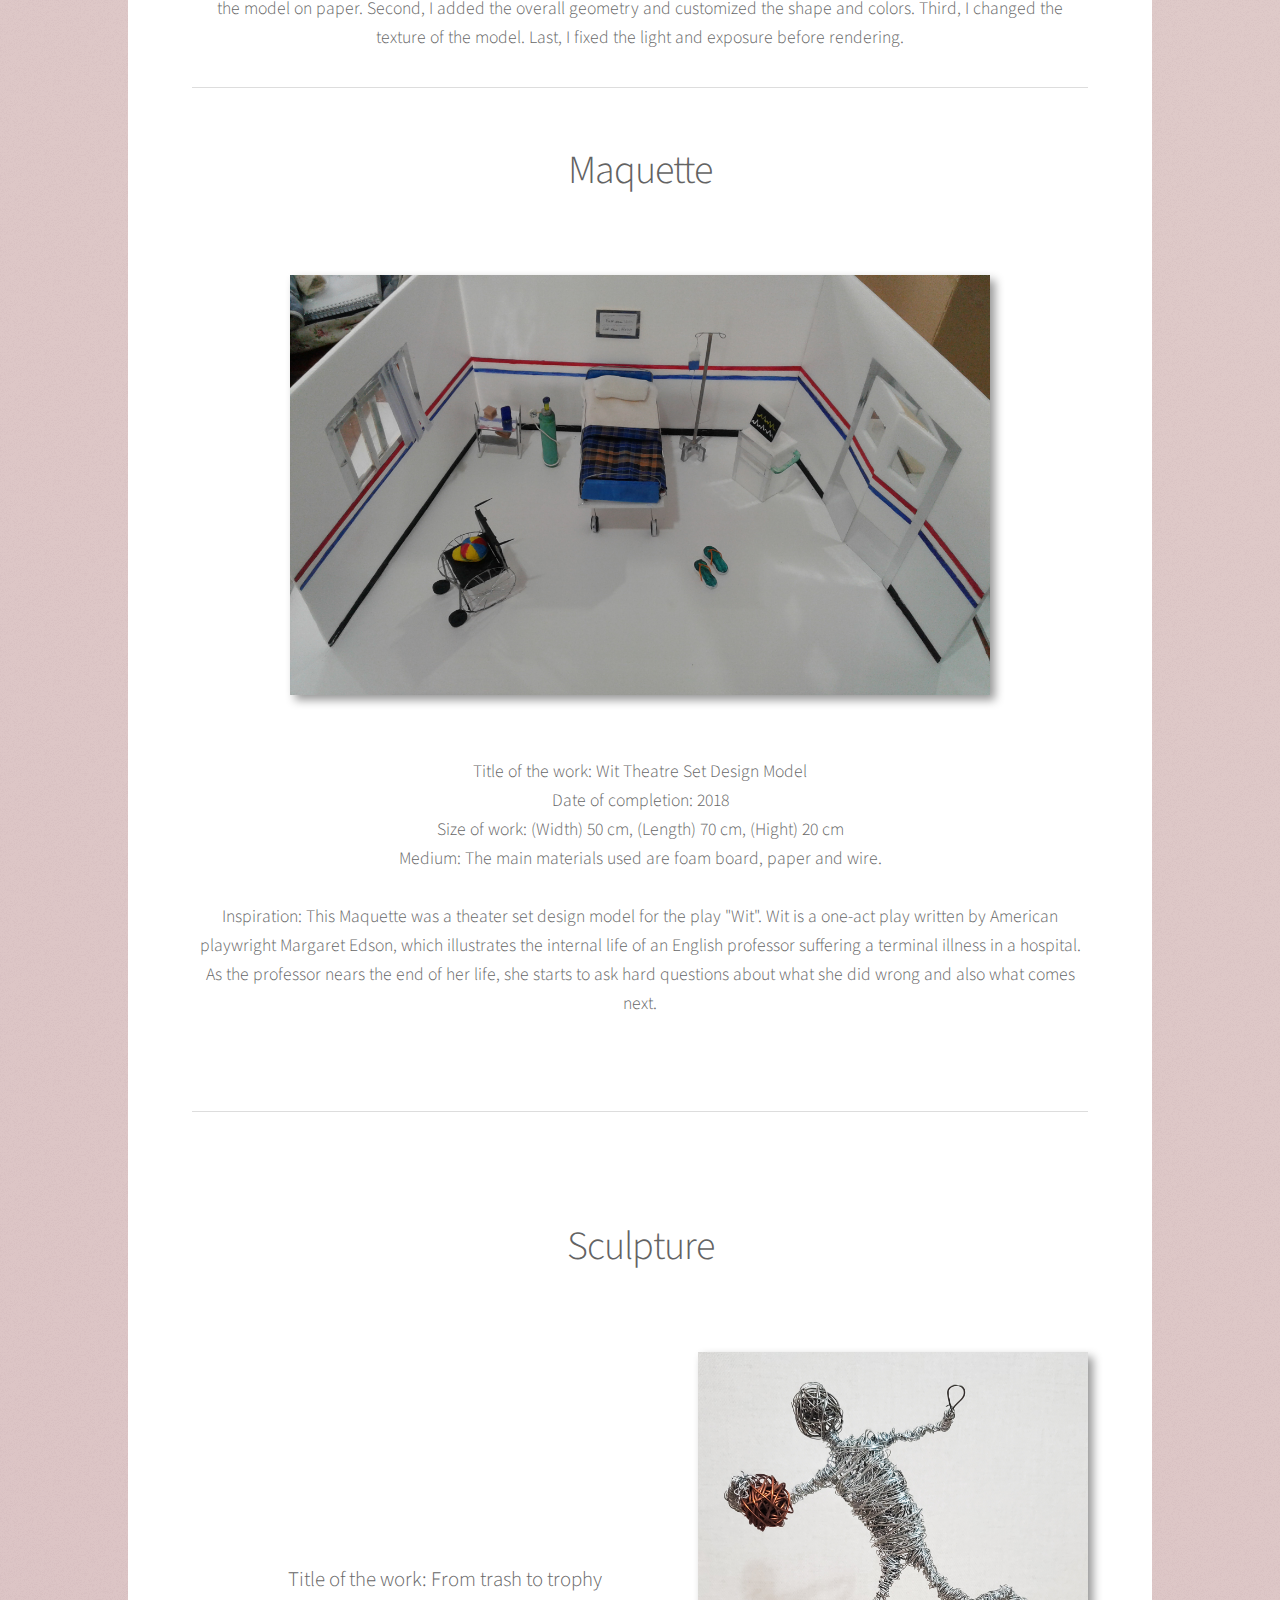
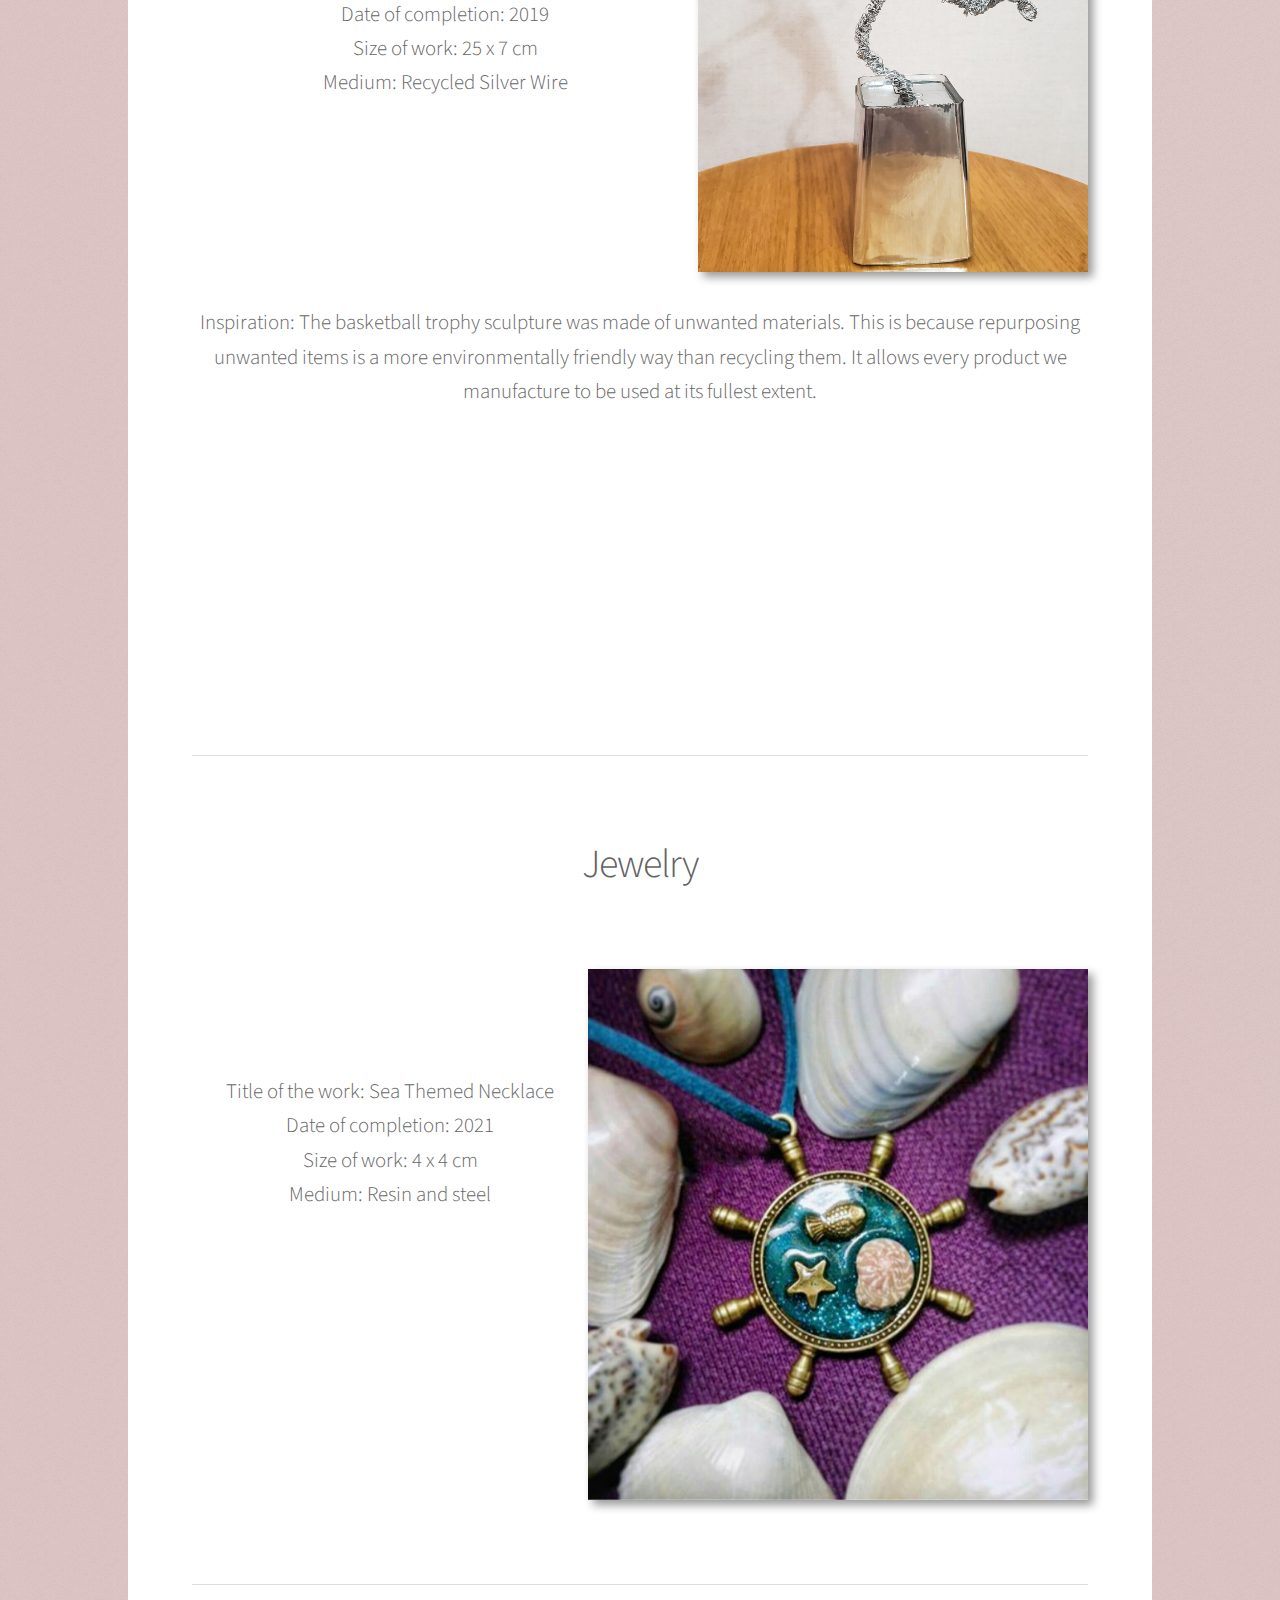
==== commit 8c858143: "Update index.html" ====
--- a/index.html
+++ b/index.html
@@ -250,7 +250,7 @@
 							 <br>
                                                          Title of the work: Wall art <br>
                                                          Date of completion: 2020 <br>
-                                                         Size of work: 10 x 14 cm <br>
+                                                         Size of work: 	21 x 29 cm <br>
                                                          Medium: Black Marker on paper <br>
 								<br />
 .</p>
